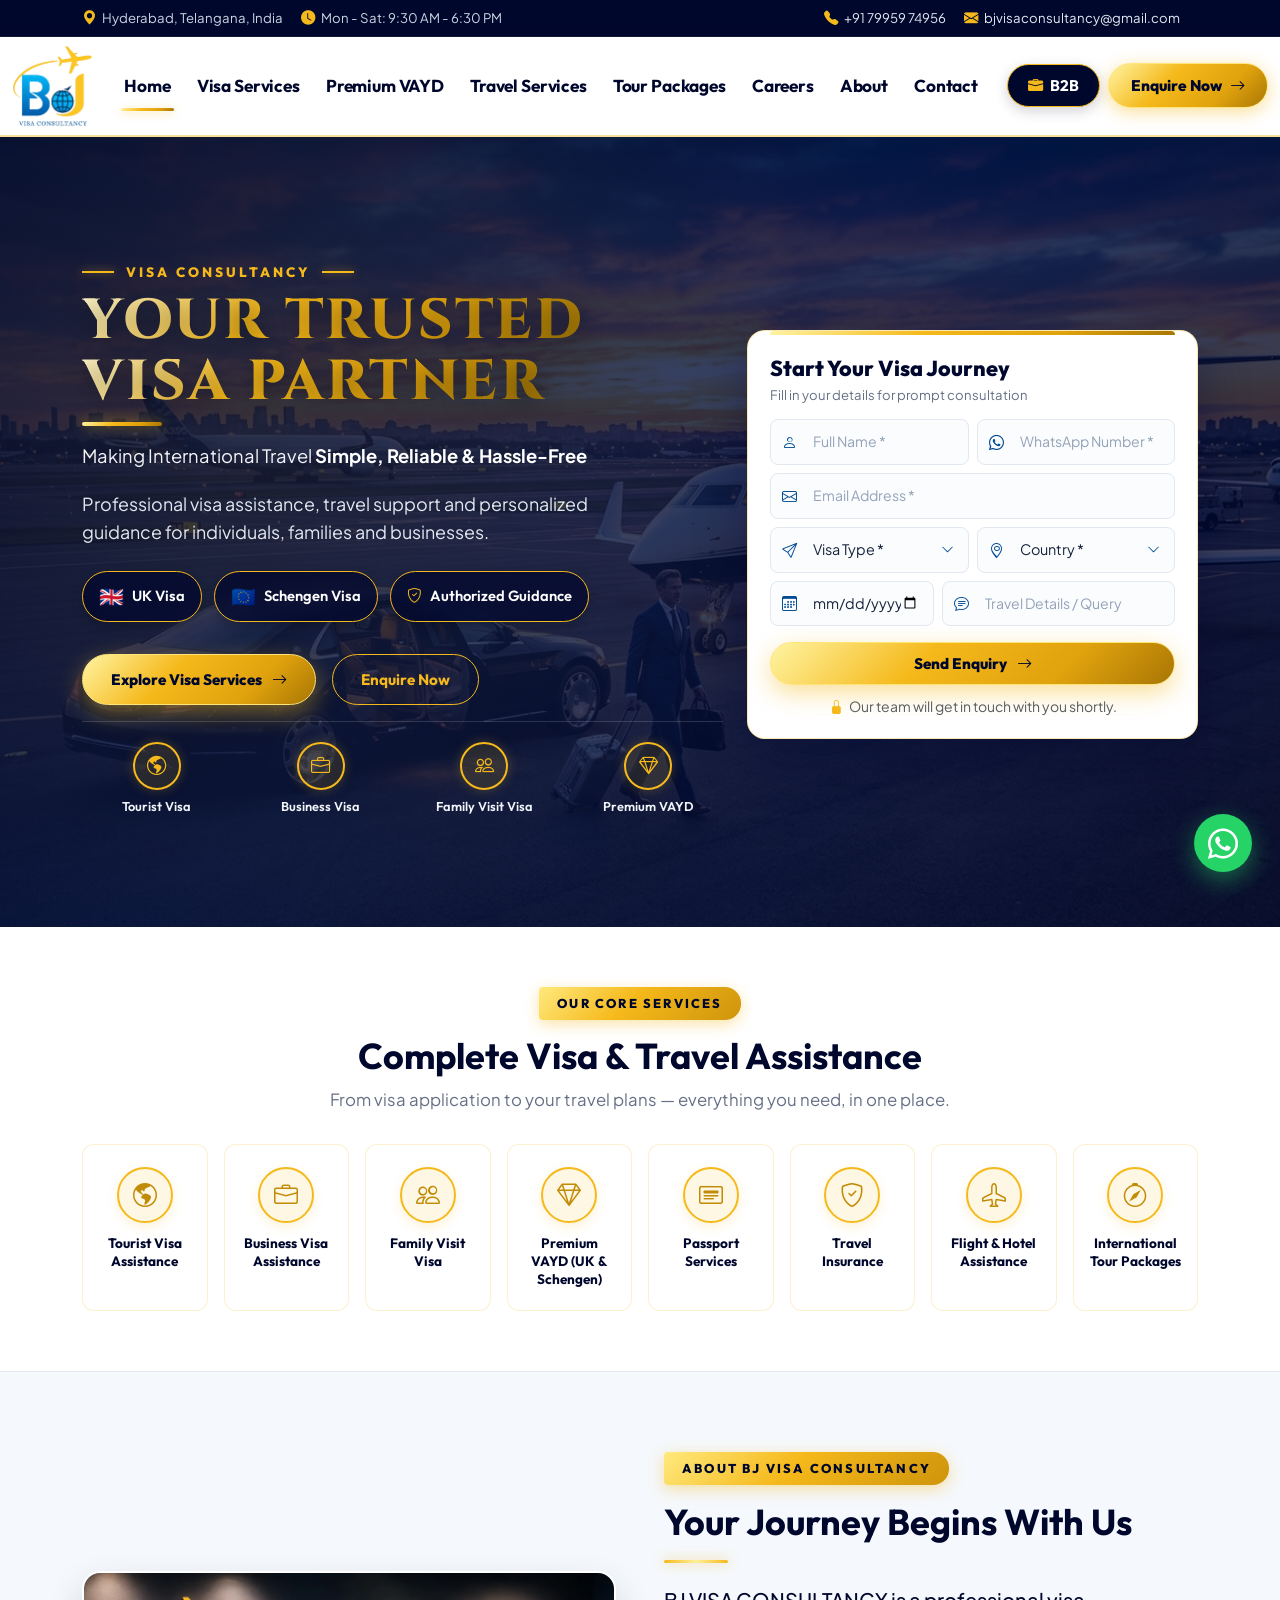
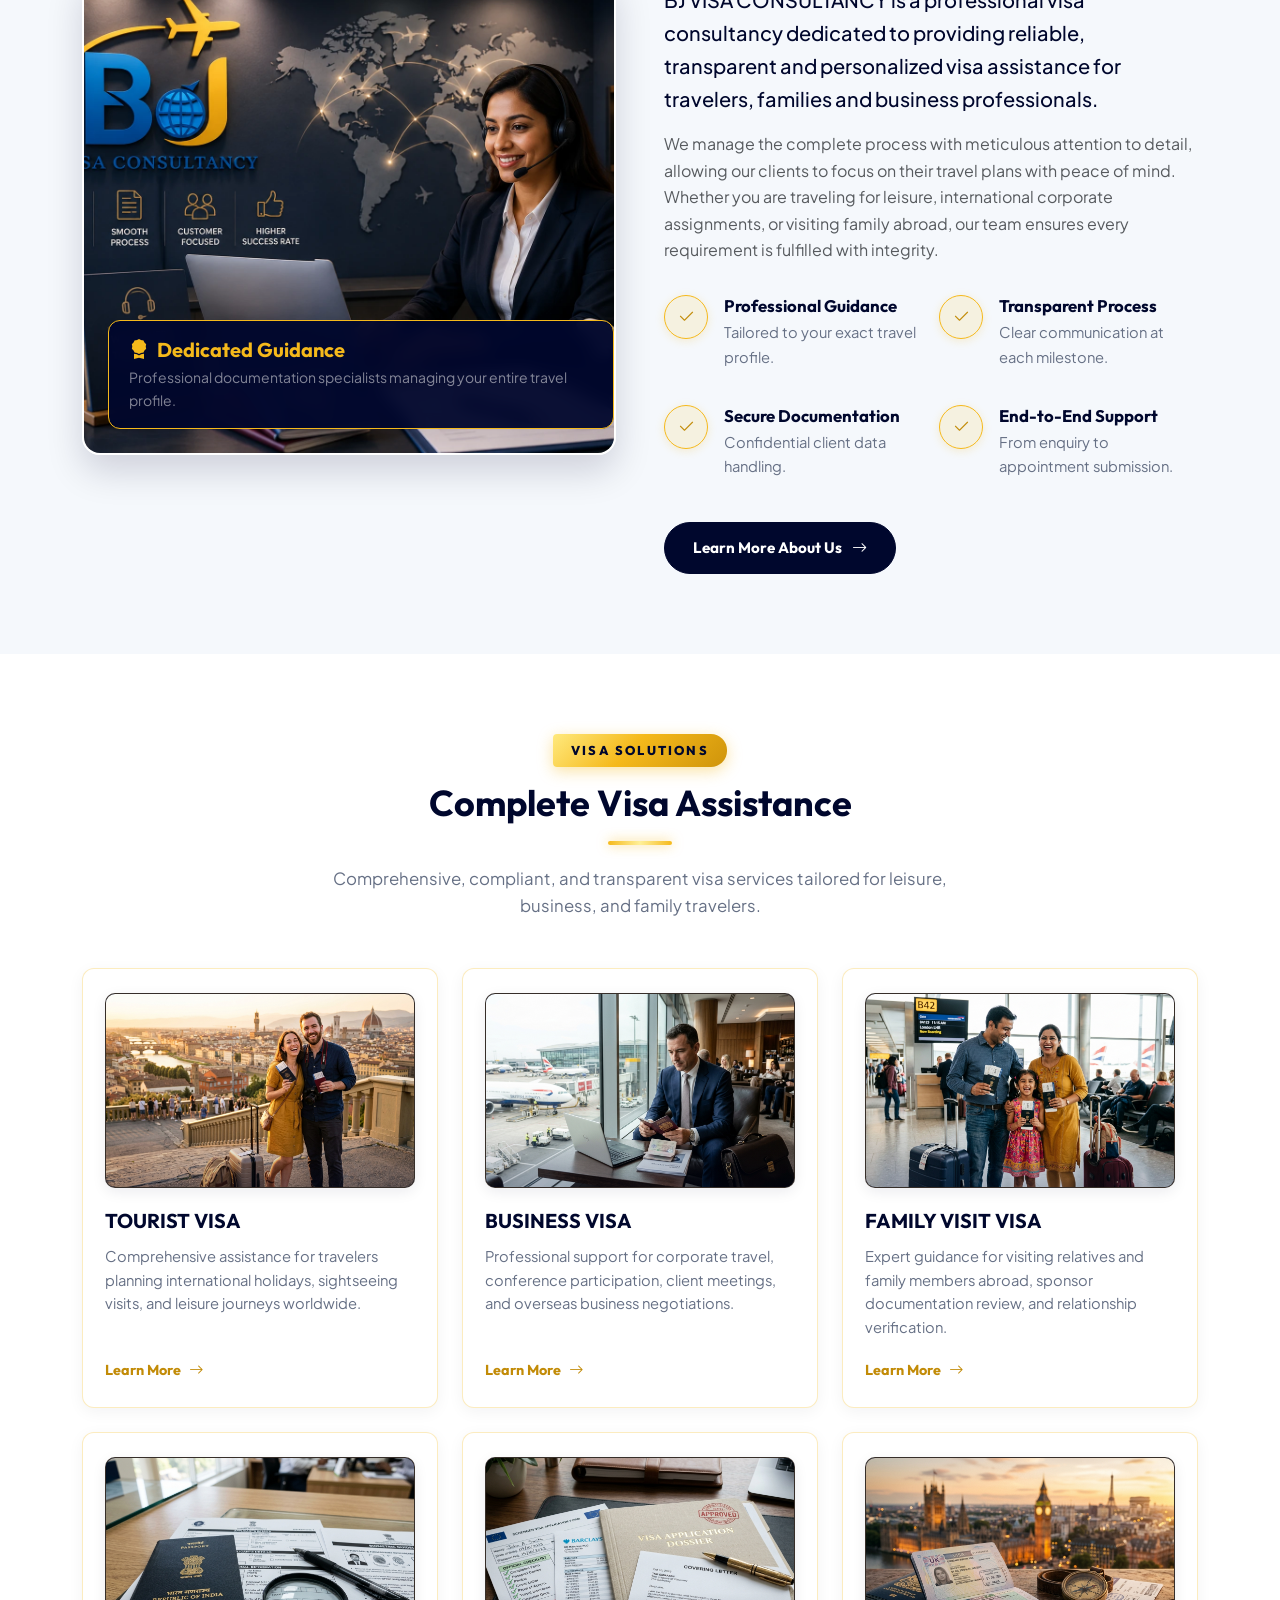
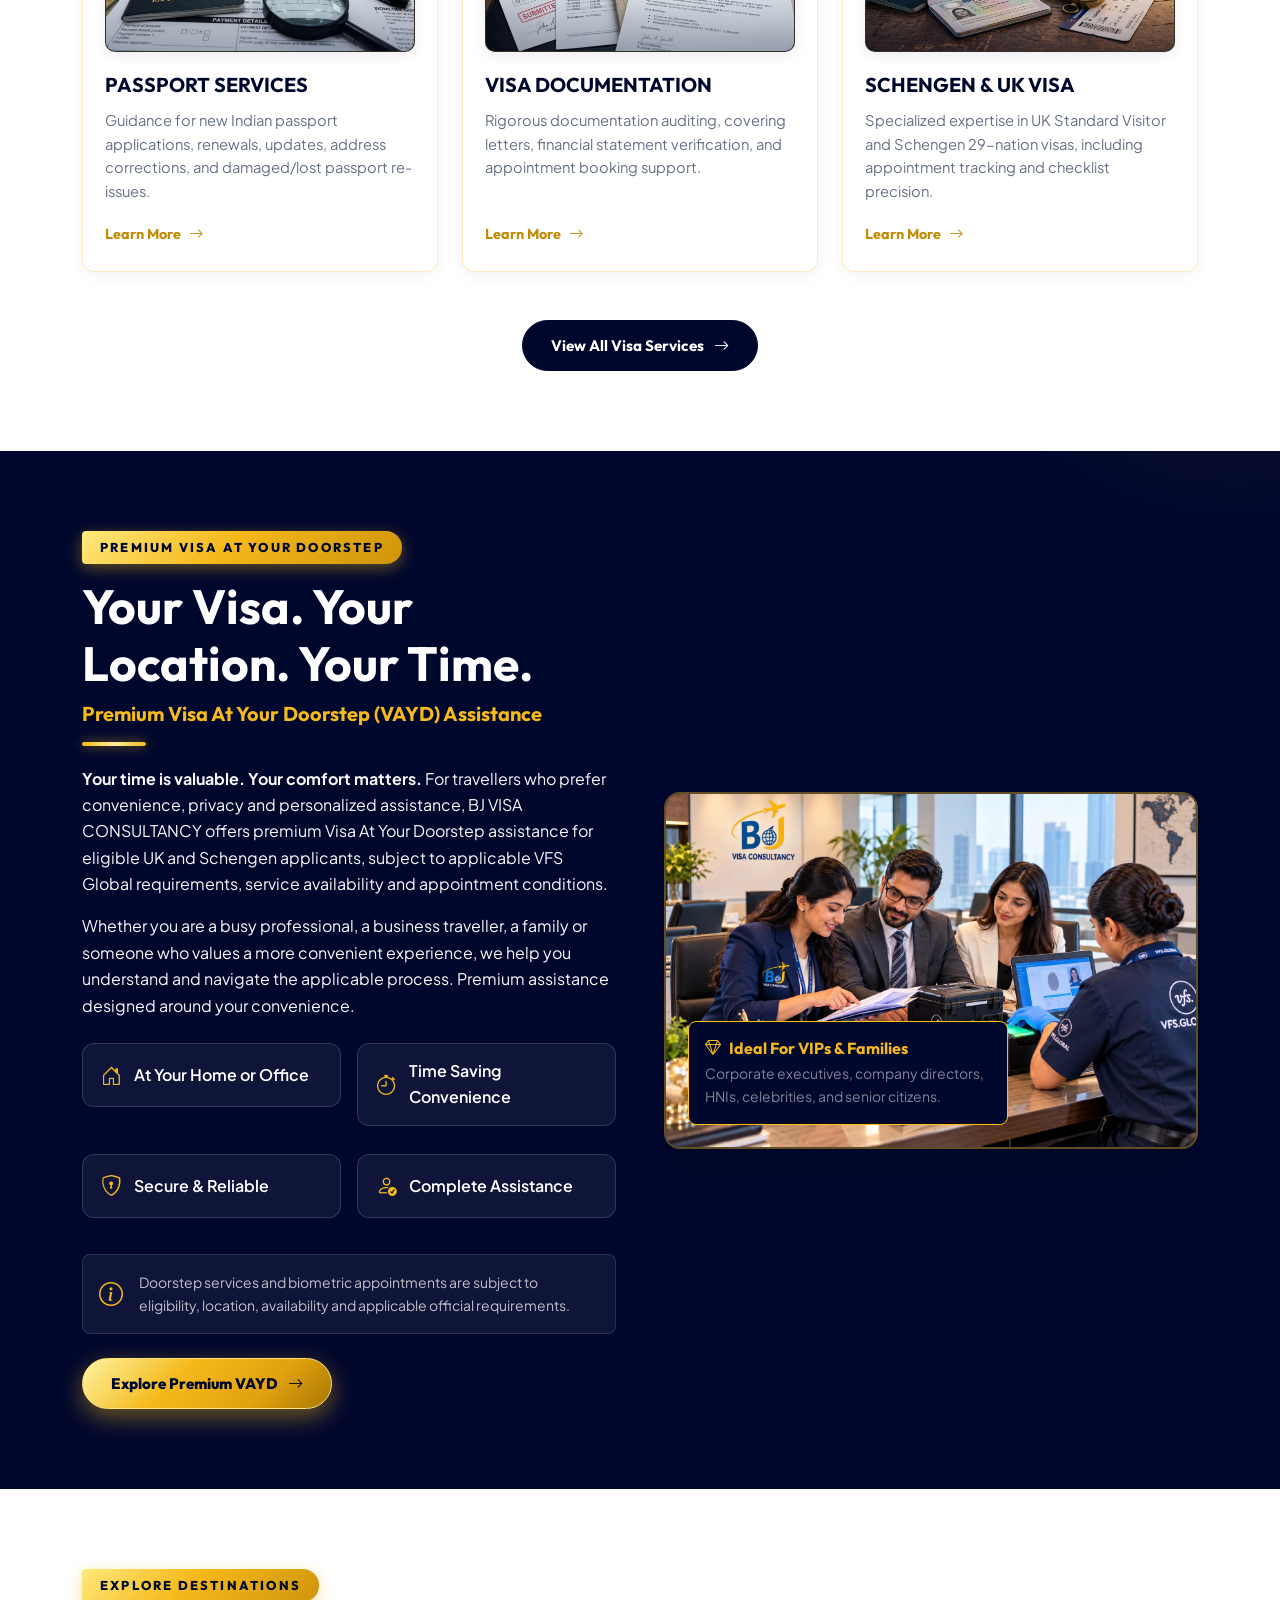
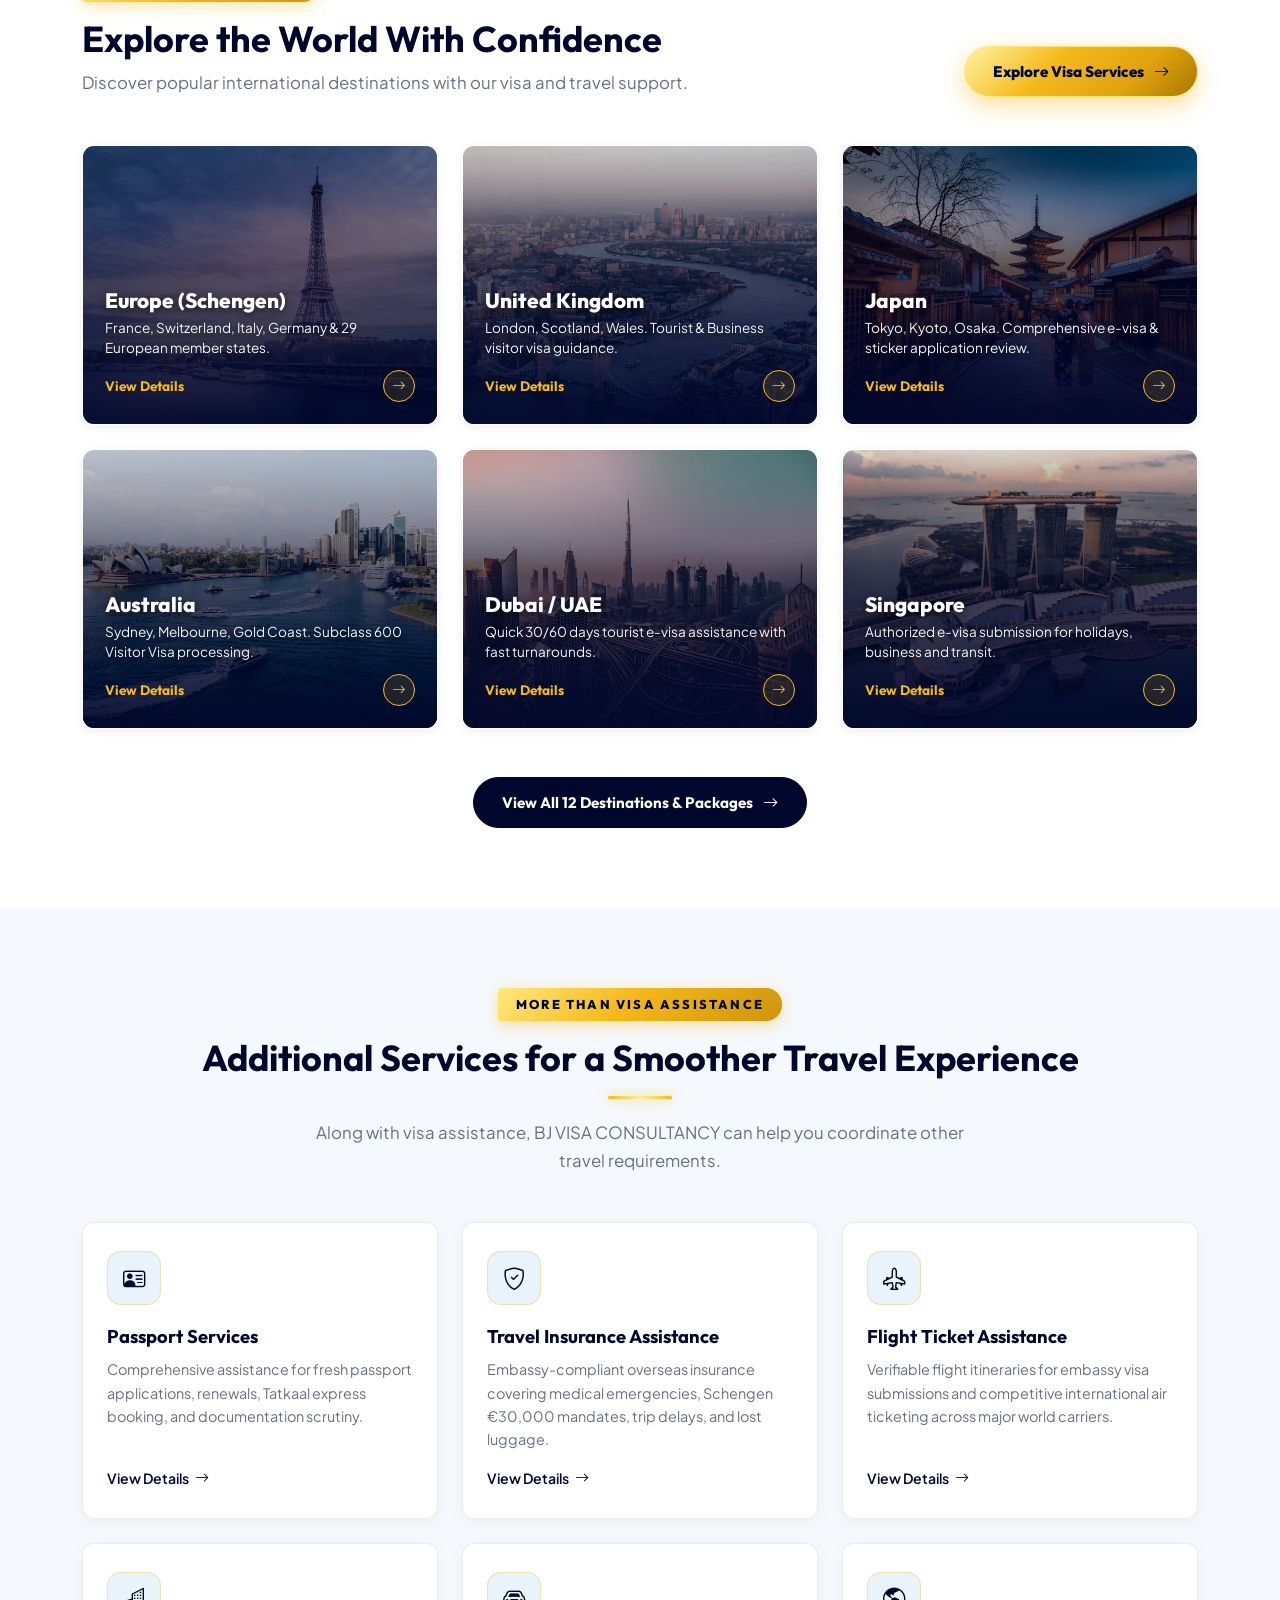
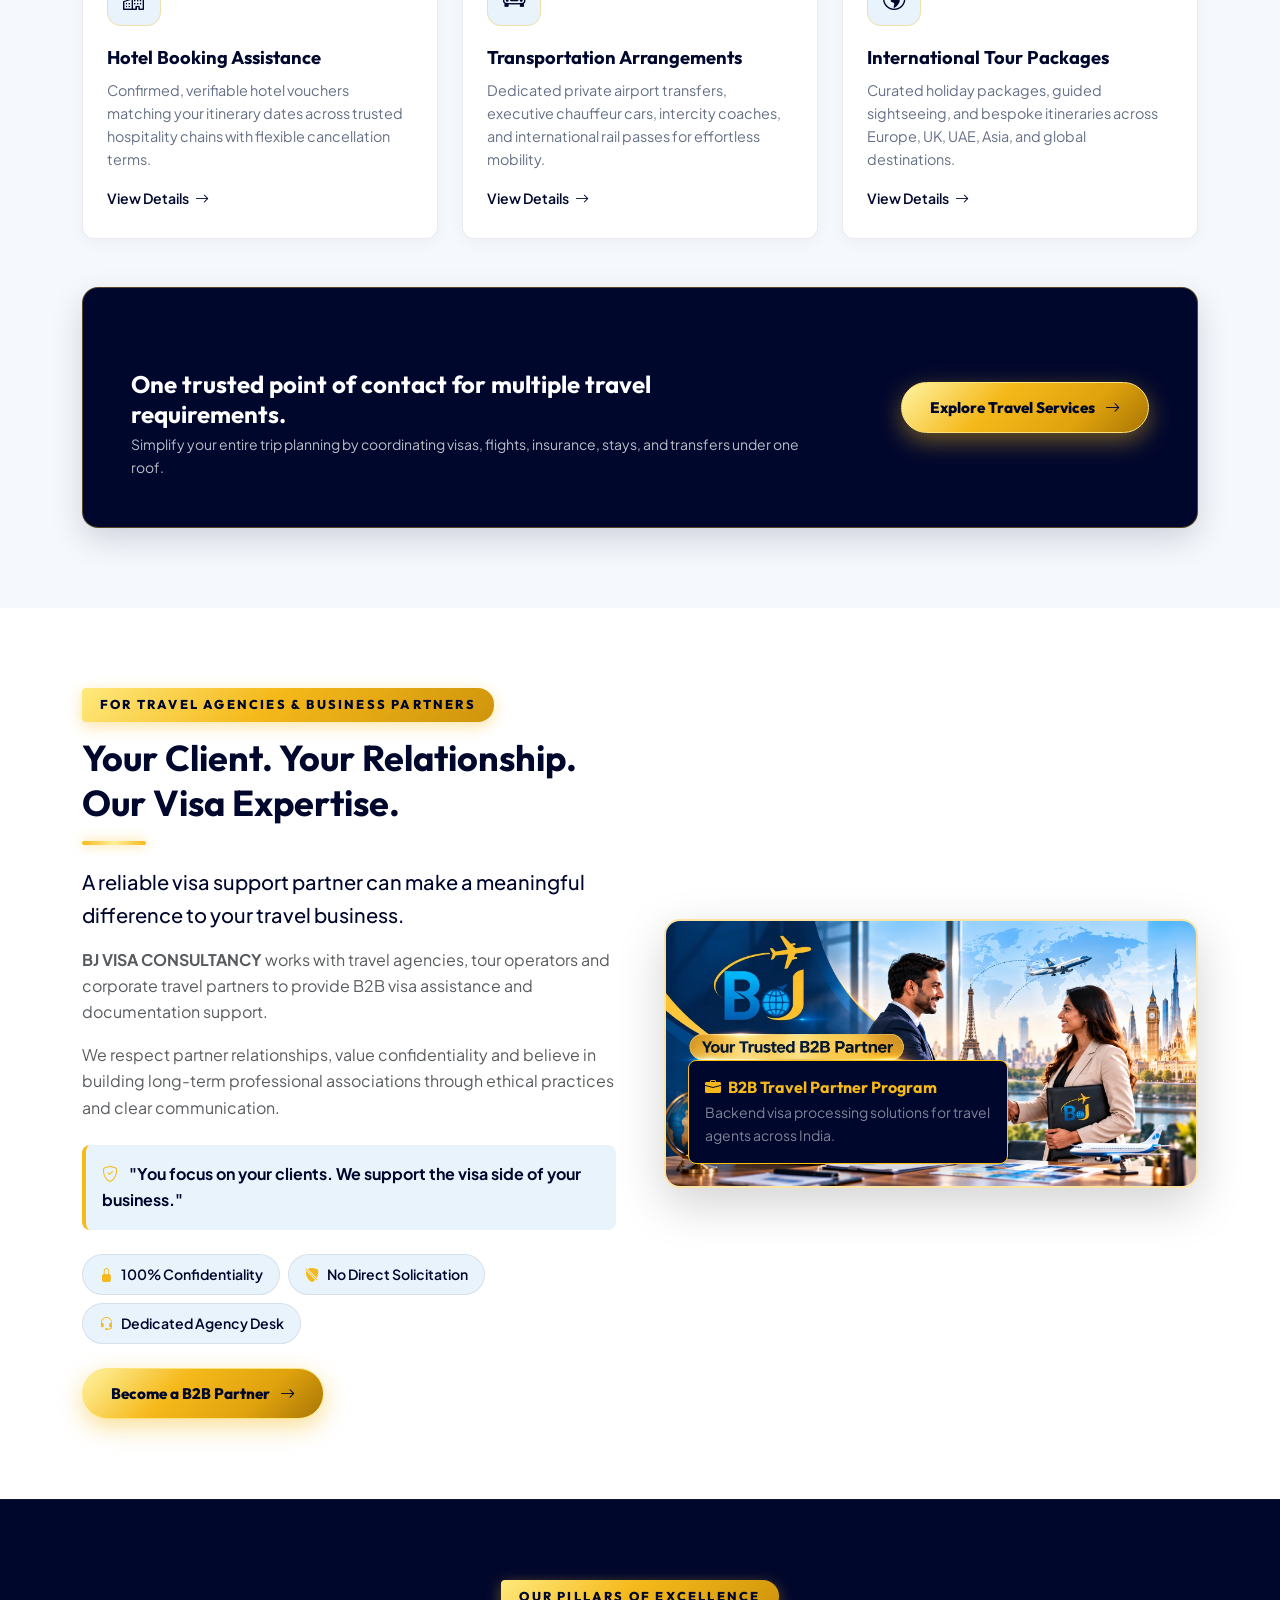
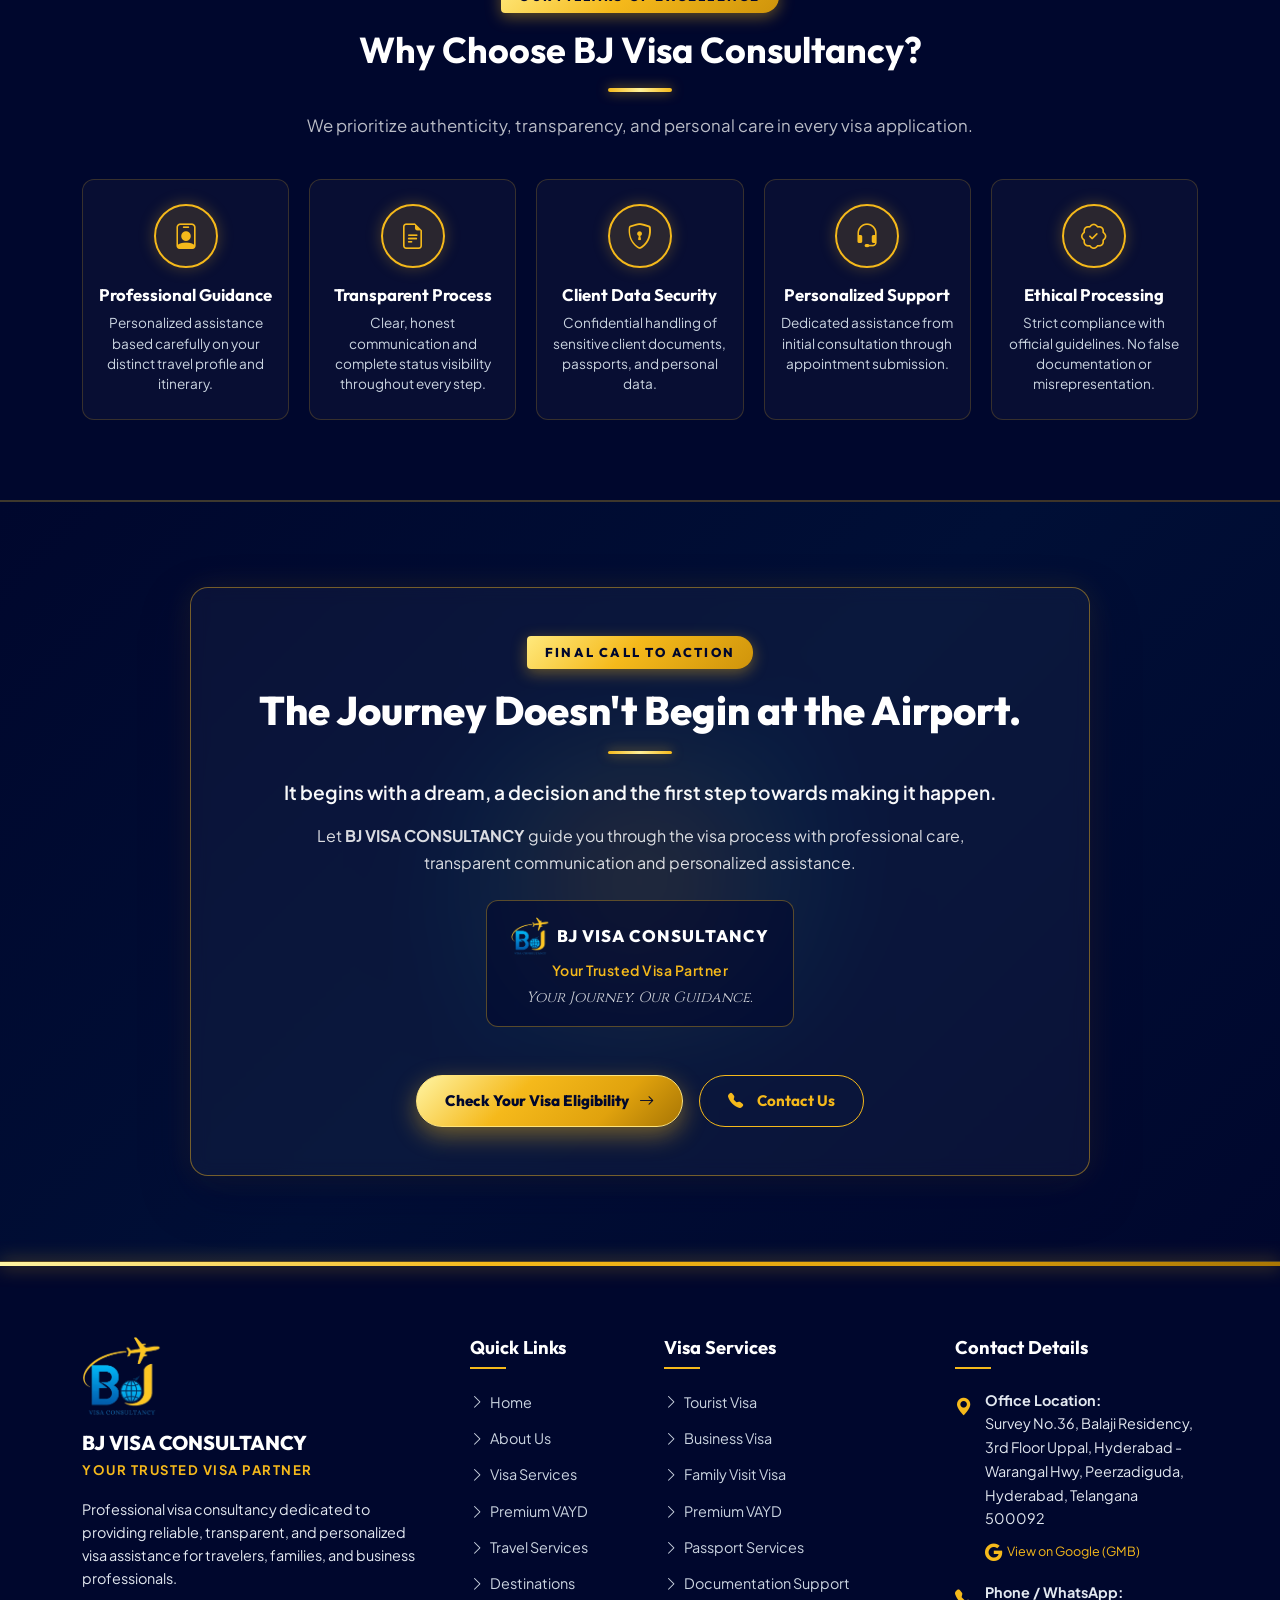
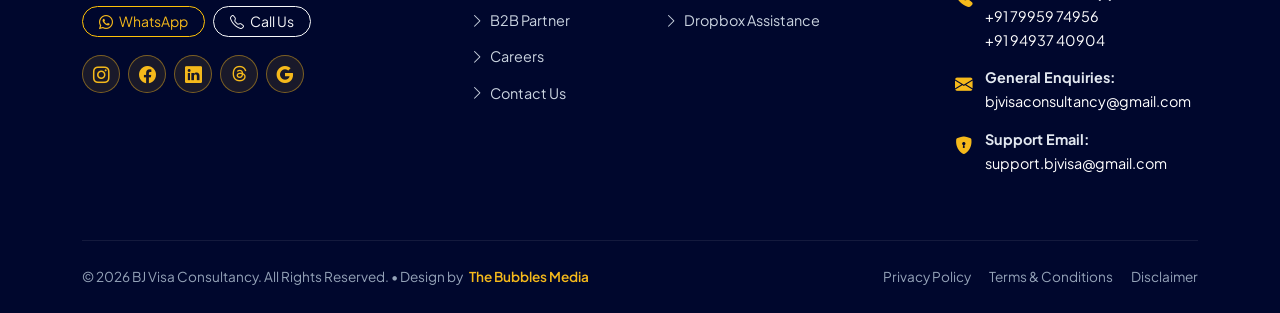
==== index.html @ c2402d5e "Add Final Call To Action section to home page with exact text and brand signature" ====
<!DOCTYPE html>
<html lang="en">

<head>
  <meta charset="UTF-8">
  <meta name="viewport" content="width=device-width, initial-scale=1.0">
  <title>BJ Visa Consultancy | Your Trusted Visa Partner | Hyderabad</title>
  <meta name="description"
    content="BJ Visa Consultancy provides professional visa assistance for Tourist, Business, Family Visit, and Premium Visa At Your Doorstep (VAYD) for UK, Schengen and worldwide destinations. Based in Hyderabad, India.">
  <meta name="keywords"
    content="BJ Visa Consultancy, Visa Consultancy Hyderabad, Visa Consultant Hyderabad, UK Visa Assistance, Schengen Visa Assistance, Tourist Visa Assistance, Business Visa Assistance, Family Visit Visa, Premium Visa At Your Doorstep, VAYD Visa Services, Travel Agency B2B Visa Support, Passport Services Hyderabad">

  <!-- Open Graph / Facebook -->
  <meta property="og:type" content="website">
  <meta property="og:url" content="https://bjvisaconsultancy.com/">
  <meta property="og:title" content="BJ Visa Consultancy | Your Trusted Visa Partner">
  <meta property="og:description"
    content="Making international travel simple, reliable & hassle-free. Professional visa and travel assistance in Hyderabad.">
  <meta property="og:image" content="images/hero/vayd-hero.jpg">

  <!-- Favicon -->
  <link rel="icon" type="image/png" href="images/logo.png">

  <!-- Google Fonts -->
  <link rel="preconnect" href="https://fonts.googleapis.com">
  <link rel="preconnect" href="https://fonts.gstatic.com" crossorigin>
  <link
    href="https://fonts.googleapis.com/css2?family=Cinzel:wght@700;800;900&family=Outfit:wght@400;500;600;700;800&family=Plus+Jakarta+Sans:wght@400;500;600;700&display=swap"
    rel="stylesheet">

  <!-- Bootstrap 5 CSS -->
  <link href="https://cdn.jsdelivr.net/npm/bootstrap@5.3.3/dist/css/bootstrap.min.css" rel="stylesheet">
  <!-- Bootstrap Icons -->
  <!-- Bootstrap Icons & Font Awesome -->
  <link rel="stylesheet" href="https://cdn.jsdelivr.net/npm/bootstrap-icons@1.11.3/font/bootstrap-icons.min.css">
  <link rel="stylesheet" href="https://cdnjs.cloudflare.com/ajax/libs/font-awesome/6.5.1/css/all.min.css">
  <!-- Custom Styles -->
  <link rel="stylesheet" href="css/style.css">

  <!-- Schema.org JSON-LD -->
  <script type="application/ld+json">
  {
    "@context": "https://schema.org",
    "@type": "TravelAgency",
    "name": "BJ Visa Consultancy",
    "image": "images/logo.png",
    "telephone": "+917995974956",
    "email": "bjvisaconsultancy@gmail.com",
    "address": {
      "@type": "PostalAddress",
      "addressLocality": "Hyderabad",
      "addressRegion": "Telangana",
      "addressCountry": "IN"
    },
    "description": "Professional visa consultancy providing Tourist, Business, Family, and Premium Doorstep Biometric Visa Services (VAYD)."
  }
  </script>
</head>

<body>

  <!-- Top Utility Bar -->
  <div class="top-bar">
    <div class="container d-flex justify-content-between align-items-center">
      <div class="d-flex align-items-center flex-wrap">
        <span class="top-bar-item"><i class="bi bi-geo-alt-fill"></i> Hyderabad, Telangana, India</span>
        <span class="top-bar-item"><i class="bi bi-clock-fill"></i> Mon - Sat: 9:30 AM - 6:30 PM</span>
      </div>
      <div class="d-flex align-items-center">
        <a href="tel:+917995974956" class="top-bar-item"><i class="bi bi-telephone-fill"></i> +91 79959 74956</a>
        <a href="mailto:bjvisaconsultancy@gmail.com" class="top-bar-item d-none d-md-inline-flex"><i
            class="bi bi-envelope-fill"></i> bjvisaconsultancy@gmail.com</a>
      </div>
    </div>
  </div>

  <!-- Sticky Navbar -->
  <nav class="navbar navbar-expand-lg navbar-bj sticky-top" id="mainNavbar">
    <div class="container">
      <a class="navbar-brand" href="index.html">
        <img src="images/logo.png" alt="BJ Visa Consultancy" class="brand-logo-img">
      </a>

      <button class="navbar-toggler" type="button" data-bs-toggle="collapse" data-bs-target="#navbarContent"
        aria-controls="navbarContent" aria-expanded="false" aria-label="Toggle navigation">
        <span class="navbar-toggler-icon"></span>
      </button>

      <div class="collapse navbar-collapse" id="navbarContent">
        <ul class="navbar-nav ms-auto mb-2 mb-lg-0 align-items-lg-center">
          <li class="nav-item"><a class="nav-link active" href="index.html">Home</a></li>
          <li class="nav-item"><a class="nav-link" href="visa-services.html">Visa Services</a></li>
          <li class="nav-item"><a class="nav-link" href="premium-vayd.html">Premium VAYD</a></li>
          <li class="nav-item"><a class="nav-link" href="travel-services.html">Travel Services</a></li>
          <li class="nav-item"><a class="nav-link" href="destinations.html">Tour Packages</a></li>
          <li class="nav-item"><a class="nav-link" href="careers.html">Careers</a></li>
          <li class="nav-item"><a class="nav-link" href="about.html">About</a></li>
          <li class="nav-item"><a class="nav-link" href="contact.html">Contact</a></li>
        </ul>
        <div
          class="nav-cta-group ms-lg-3 mt-3 mt-lg-0 d-flex flex-column flex-sm-row flex-lg-row align-items-stretch align-items-lg-center gap-2">
          <a href="b2b.html" class="btn-nav-b2b">
            <i class="bi bi-briefcase-fill"></i> B2B
          </a>
          <button class="btn-nav-enquire" data-bs-toggle="modal" data-bs-target="#enquiryModal">
            Enquire Now <i class="bi bi-arrow-right"></i>
          </button>
        </div>
      </div>
    </div>
  </nav>

  <!-- Hero Section -->
  <header class="hero-vayd position-relative overflow-hidden">
    <!-- AI Concept Background Video -->
    <div class="hero-video-wrapper">
      <video class="hero-bg-video" autoplay muted loop playsinline preload="auto" poster="images/hero/vayd-hero.jpg">
        <source src="videos/hero.mp4" type="video/mp4">
        Your browser does not support HTML5 video.
      </video>
      <div class="hero-video-overlay"></div>
    </div>

    <div class="container position-relative" style="z-index: 3;">
      <div class="row align-items-center g-4">
        <!-- Hero Left Content -->
        <div class="col-lg-7 text-start">
          <div class="hero-brochure-eyebrow mb-2">
            <span class="hero-gold-line"></span>
            <span>VISA CONSULTANCY</span>
            <span class="hero-gold-line"></span>
          </div>
          <h1 class="hero-partner-title font-serif">
            <span class="gold-gradient-text">YOUR TRUSTED</span><br>
            <span class="gold-gradient-text">VISA PARTNER</span>
          </h1>
          <div class="hero-gold-divider"></div>
          <p class="hero-sub-motto">
            Making International Travel <strong class="text-white">Simple, Reliable &amp; Hassle-Free</strong>
          </p>
          <p class="hero-vayd-desc">
            Professional visa assistance, travel support and personalized guidance for individuals, families and
            businesses.
          </p>

          <!-- Country Focus Badges -->
          <div class="hero-country-badges">
            <span class="country-pill">
              <span class="country-pill-flag">🇬🇧</span> UK Visa
            </span>
            <span class="country-pill">
              <span class="country-pill-flag">🇪🇺</span> Schengen Visa
            </span>
            <span class="country-pill">
              <i class="bi bi-shield-check text-gold"></i> Authorized Guidance
            </span>
          </div>

          <!-- Action Buttons -->
          <div class="d-flex flex-wrap gap-3 mb-3 hero-action-btns">
            <a href="visa-services.html" class="btn-gold">
              Explore Visa Services <i class="bi bi-arrow-right"></i>
            </a>
            <button class="btn-outline-gold" data-bs-toggle="modal" data-bs-target="#enquiryModal">
              Enquire Now
            </button>
          </div>

          <!-- 4 Core Trust Highlights Strip -->
          <div class="hero-vayd-features">
            <div class="hero-vayd-feature-item">
              <div class="hero-vayd-feature-icon">
                <i class="bi bi-globe-americas"></i>
              </div>
              <div class="hero-vayd-feature-label">Tourist Visa</div>
            </div>
            <div class="hero-vayd-feature-item">
              <div class="hero-vayd-feature-icon">
                <i class="bi bi-briefcase"></i>
              </div>
              <div class="hero-vayd-feature-label">Business Visa</div>
            </div>
            <div class="hero-vayd-feature-item">
              <div class="hero-vayd-feature-icon">
                <i class="bi bi-people"></i>
              </div>
              <div class="hero-vayd-feature-label">Family Visit Visa</div>
            </div>
            <div class="hero-vayd-feature-item">
              <div class="hero-vayd-feature-icon">
                <i class="bi bi-gem"></i>
              </div>
              <div class="hero-vayd-feature-label">Premium VAYD</div>
            </div>
          </div>
        </div>

        <!-- Hero Right: Quick Enquiry Form Card -->
        <div class="col-lg-5">
          <div class="hero-enquiry-card">
            <h3 class="card-title">Start Your Visa Journey</h3>
            <p class="card-subtitle">Fill in your details for prompt consultation</p>

            <form id="heroEnquiryForm" novalidate>
              <div class="row g-2 mb-2">
                <div class="col-sm-6">
                  <div class="form-group-custom mb-0">
                    <i class="bi bi-person"></i>
                    <input type="text" class="form-control-custom" placeholder="Full Name *" required>
                  </div>
                </div>
                <div class="col-sm-6">
                  <div class="form-group-custom mb-0">
                    <i class="bi bi-whatsapp"></i>
                    <input type="tel" class="form-control-custom" placeholder="WhatsApp Number *" required>
                  </div>
                </div>
              </div>

              <div class="form-group-custom mb-2">
                <i class="bi bi-envelope"></i>
                <input type="email" class="form-control-custom" placeholder="Email Address *" required>
              </div>

              <div class="row g-2 mb-2">
                <div class="col-sm-6">
                  <div class="form-group-custom mb-0">
                    <i class="bi bi-send"></i>
                    <select class="form-select-custom" required>
                      <option value="" selected disabled>Visa Type *</option>
                      <option value="Tourist Visa">Tourist Visa</option>
                      <option value="Business Visa">Business Visa</option>
                      <option value="Family Visit Visa">Family Visit Visa</option>
                      <option value="Premium VAYD">Premium VAYD (UK &amp; Schengen)</option>
                      <option value="Passport Services">Passport Services</option>
                      <option value="Visa Documentation">Visa Documentation Review</option>
                    </select>
                  </div>
                </div>
                <div class="col-sm-6">
                  <div class="form-group-custom mb-0">
                    <i class="bi bi-geo-alt"></i>
                    <select class="form-select-custom" required>
                      <option value="" selected disabled>Country *</option>
                      <option value="United Kingdom">United Kingdom</option>
                      <option value="Schengen Countries">Schengen Countries (Europe)</option>
                      <option value="Dubai / UAE">Dubai / UAE</option>
                      <option value="Singapore">Singapore</option>
                      <option value="Thailand">Thailand</option>
                      <option value="Bali / Indonesia">Bali / Indonesia</option>
                      <option value="Maldives">Maldives</option>
                      <option value="Vietnam">Vietnam</option>
                      <option value="Australia">Australia</option>
                      <option value="Japan">Japan</option>
                      <option value="China">China</option>
                      <option value="Other Destination">Other Destination</option>
                    </select>
                  </div>
                </div>
              </div>

              <div class="row g-2 mb-2">
                <div class="col-sm-5">
                  <div class="form-group-custom mb-0">
                    <i class="bi bi-calendar3"></i>
                    <input type="date" class="form-control-custom" placeholder="Travel Date" title="Travel Date">
                  </div>
                </div>
                <div class="col-sm-7">
                  <div class="form-group-custom mb-0">
                    <i class="bi bi-chat-text"></i>
                    <input type="text" class="form-control-custom" placeholder="Travel Details / Query">
                  </div>
                </div>
              </div>

              <button type="submit" class="btn-gold w-100 mt-2 py-2">
                Send Enquiry <i class="bi bi-arrow-right"></i>
              </button>

              <div class="text-center mt-2">
                <small class="text-muted"><i class="bi bi-lock-fill text-gold me-1"></i> Our team will get in touch with
                  you shortly.</small>
              </div>
            </form>
          </div>
        </div>
      </div>
    </div>
  </header>

  <!-- Core Services Strip (8 Items) -->
  <section class="service-strip-section">
    <div class="container text-center">
      <div class="section-eyebrow">OUR CORE SERVICES</div>
      <h2 class="section-title mb-2">Complete Visa &amp; Travel Assistance</h2>
      <p class="section-subtitle">
        From visa application to your travel plans — everything you need, in one place.
      </p>

      <div class="service-strip-grid">
        <a href="visa-services.html#tourist" class="service-strip-card">
          <div class="service-strip-icon-box"><i class="bi bi-globe-americas"></i></div>
          <span class="service-strip-title">Tourist Visa Assistance</span>
        </a>
        <a href="visa-services.html#business" class="service-strip-card">
          <div class="service-strip-icon-box"><i class="bi bi-briefcase"></i></div>
          <span class="service-strip-title">Business Visa Assistance</span>
        </a>
        <a href="visa-services.html#family" class="service-strip-card">
          <div class="service-strip-icon-box"><i class="bi bi-people"></i></div>
          <span class="service-strip-title">Family Visit Visa</span>
        </a>
        <a href="premium-vayd.html" class="service-strip-card">
          <div class="service-strip-icon-box"><i class="bi bi-gem"></i></div>
          <span class="service-strip-title">Premium VAYD (UK &amp; Schengen)</span>
        </a>
        <a href="visa-services.html#passport" class="service-strip-card">
          <div class="service-strip-icon-box"><i class="bi bi-card-heading"></i></div>
          <span class="service-strip-title">Passport Services</span>
        </a>
        <a href="travel-services.html#insurance" class="service-strip-card">
          <div class="service-strip-icon-box"><i class="bi bi-shield-check"></i></div>
          <span class="service-strip-title">Travel Insurance</span>
        </a>
        <a href="travel-services.html#ticketing" class="service-strip-card">
          <div class="service-strip-icon-box"><i class="bi bi-airplane"></i></div>
          <span class="service-strip-title">Flight &amp; Hotel Assistance</span>
        </a>
        <a href="destinations.html" class="service-strip-card">
          <div class="service-strip-icon-box"><i class="bi bi-compass"></i></div>
          <span class="service-strip-title">International Tour Packages</span>
        </a>
      </div>
    </div>
  </section>

  <!-- About Section -->
  <section class="section-padding about-home-section">
    <div class="container">
      <div class="row align-items-center g-5">
        <div class="col-lg-6">
          <div class="about-visual-card">
            <picture>
              <source srcset="images/about/bjvc-customer-support.webp" type="image/webp">
              <img src="images/about/bjvc-customer-support.png"
                alt="BJ Visa Consultancy Professional Visa Consultation and Documentation Support" class="w-100"
                style="height: 480px; object-fit: cover;">
            </picture>
            <div class="about-badge-floating">
              <h5 class="font-heading mb-1 text-gold"><i class="bi bi-award-fill me-2"></i>Dedicated Guidance</h5>
              <p class="small text-white-50 mb-0">Professional documentation specialists managing your entire travel
                profile.</p>
            </div>
          </div>
        </div>

        <div class="col-lg-6">
          <div class="section-eyebrow">ABOUT BJ VISA CONSULTANCY</div>
          <h2 class="section-title">Your Journey Begins With Us</h2>
          <div class="gold-divider"></div>
          <p class="lead text-navy fw-medium">
            BJ VISA CONSULTANCY is a professional visa consultancy dedicated to providing reliable, transparent and
            personalized visa assistance for travelers, families and business professionals.
          </p>
          <p class="text-muted">
            We manage the complete process with meticulous attention to detail, allowing our clients to focus on their
            travel plans with peace of mind. Whether you are traveling for leisure, international corporate assignments,
            or visiting family abroad, our team ensures every requirement is fulfilled with integrity.
          </p>

          <!-- Core Value Points -->
          <div class="row g-3 mt-3">
            <div class="col-sm-6">
              <div class="about-feature-box">
                <div class="about-feature-icon"><i class="bi bi-check2"></i></div>
                <div>
                  <h6 class="about-feature-title">Professional Guidance</h6>
                  <p class="about-feature-desc">Tailored to your exact travel profile.</p>
                </div>
              </div>
            </div>
            <div class="col-sm-6">
              <div class="about-feature-box">
                <div class="about-feature-icon"><i class="bi bi-check2"></i></div>
                <div>
                  <h6 class="about-feature-title">Transparent Process</h6>
                  <p class="about-feature-desc">Clear communication at each milestone.</p>
                </div>
              </div>
            </div>
            <div class="col-sm-6">
              <div class="about-feature-box">
                <div class="about-feature-icon"><i class="bi bi-check2"></i></div>
                <div>
                  <h6 class="about-feature-title">Secure Documentation</h6>
                  <p class="about-feature-desc">Confidential client data handling.</p>
                </div>
              </div>
            </div>
            <div class="col-sm-6">
              <div class="about-feature-box">
                <div class="about-feature-icon"><i class="bi bi-check2"></i></div>
                <div>
                  <h6 class="about-feature-title">End-to-End Support</h6>
                  <p class="about-feature-desc">From enquiry to appointment submission.</p>
                </div>
              </div>
            </div>
          </div>

          <div class="mt-4">
            <a href="about.html" class="btn-navy me-3">
              Learn More About Us <i class="bi bi-arrow-right"></i>
            </a>
          </div>
        </div>
      </div>
    </div>
  </section>

  <!-- Complete Visa Assistance Grid -->
  <section class="section-padding bg-white">
    <div class="container">
      <div class="text-center max-w-700 mx-auto mb-5">
        <div class="section-eyebrow">VISA SOLUTIONS</div>
        <h2 class="section-title">Complete Visa Assistance</h2>
        <div class="gold-divider mx-auto"></div>
        <p class="section-subtitle">
          Comprehensive, compliant, and transparent visa services tailored for leisure, business, and family travelers.
        </p>
      </div>

      <div class="row g-4">
        <!-- Card 1: Tourist Visa -->
        <div class="col-lg-4 col-md-6">
          <div class="service-card">
            <div class="service-card-thumb">
              <img src="images/services/tourist-visa.jpg" alt="Tourist Visa Assistance" class="service-card-img"
                loading="lazy">
            </div>
            <div class="service-card-body">
              <h4 class="service-card-title">TOURIST VISA</h4>
              <p class="service-card-desc">
                Comprehensive assistance for travelers planning international holidays, sightseeing visits, and leisure
                journeys worldwide.
              </p>
              <a href="visa-services.html#tourist" class="service-card-link">
                Learn More <i class="bi bi-arrow-right"></i>
              </a>
            </div>
          </div>
        </div>

        <!-- Card 2: Business Visa -->
        <div class="col-lg-4 col-md-6">
          <div class="service-card">
            <div class="service-card-thumb">
              <img src="images/services/business-visa.jpg" alt="Business Visa Support" class="service-card-img"
                loading="lazy">
            </div>
            <div class="service-card-body">
              <h4 class="service-card-title">BUSINESS VISA</h4>
              <p class="service-card-desc">
                Professional support for corporate travel, conference participation, client meetings, and overseas
                business negotiations.
              </p>
              <a href="visa-services.html#business" class="service-card-link">
                Learn More <i class="bi bi-arrow-right"></i>
              </a>
            </div>
          </div>
        </div>

        <!-- Card 3: Family Visit Visa -->
        <div class="col-lg-4 col-md-6">
          <div class="service-card">
            <div class="service-card-thumb">
              <img src="images/services/family-visa.jpg" alt="Family Visit Visa Guidance" class="service-card-img"
                loading="lazy">
            </div>
            <div class="service-card-body">
              <h4 class="service-card-title">FAMILY VISIT VISA</h4>
              <p class="service-card-desc">
                Expert guidance for visiting relatives and family members abroad, sponsor documentation review, and
                relationship verification.
              </p>
              <a href="visa-services.html#family" class="service-card-link">
                Learn More <i class="bi bi-arrow-right"></i>
              </a>
            </div>
          </div>
        </div>

        <!-- Card 4: Passport Services -->
        <div class="col-lg-4 col-md-6">
          <div class="service-card">
            <div class="service-card-thumb">
              <img src="images/services/passport-services.jpg" alt="Passport Services" class="service-card-img"
                loading="lazy">
            </div>
            <div class="service-card-body">
              <h4 class="service-card-title">PASSPORT SERVICES</h4>
              <p class="service-card-desc">
                Guidance for new Indian passport applications, renewals, updates, address corrections, and damaged/lost
                passport re-issues.
              </p>
              <a href="visa-services.html#passport" class="service-card-link">
                Learn More <i class="bi bi-arrow-right"></i>
              </a>
            </div>
          </div>
        </div>

        <!-- Card 5: Visa Documentation -->
        <div class="col-lg-4 col-md-6">
          <div class="service-card">
            <div class="service-card-thumb">
              <img src="images/services/visa-documentation.jpg" alt="Visa Documentation Auditing"
                class="service-card-img" loading="lazy">
            </div>
            <div class="service-card-body">
              <h4 class="service-card-title">VISA DOCUMENTATION</h4>
              <p class="service-card-desc">
                Rigorous documentation auditing, covering letters, financial statement verification, and appointment
                booking support.
              </p>
              <a href="visa-services.html#documentation" class="service-card-link">
                Learn More <i class="bi bi-arrow-right"></i>
              </a>
            </div>
          </div>
        </div>

        <!-- Card 6: Schengen & UK -->
        <div class="col-lg-4 col-md-6">
          <div class="service-card">
            <div class="service-card-thumb">
              <img src="images/services/schengen-uk-visa.jpg" alt="Schengen and UK Visa Services"
                class="service-card-img" loading="lazy">
            </div>
            <div class="service-card-body">
              <h4 class="service-card-title">SCHENGEN &amp; UK VISA</h4>
              <p class="service-card-desc">
                Specialized expertise in UK Standard Visitor and Schengen 29-nation visas, including appointment
                tracking and checklist precision.
              </p>
              <a href="visa-services.html#schengen-uk" class="service-card-link">
                Learn More <i class="bi bi-arrow-right"></i>
              </a>
            </div>
          </div>
        </div>
      </div>

      <div class="text-center mt-5">
        <a href="visa-services.html" class="btn-navy">
          View All Visa Services <i class="bi bi-arrow-right"></i>
        </a>
      </div>
    </div>
  </section>

  <!-- Premium VAYD Spotlight Section -->
  <section class="section-padding vayd-spotlight-section">
    <div class="container position-relative">
      <div class="row align-items-center g-5">
        <div class="col-lg-6">
          <div class="section-eyebrow section-eyebrow-light">PREMIUM VISA AT YOUR DOORSTEP</div>
          <h2 class="display-5 fw-bold text-white mb-2">
            Your Visa. Your Location. Your Time.
          </h2>
          <h5 class="text-gold mb-3 font-heading">Premium Visa At Your Doorstep (VAYD) Assistance</h5>
          <div class="gold-divider"></div>

          <p class="text-light opacity-90 mb-3">
            <strong>Your time is valuable. Your comfort matters.</strong> For travellers who prefer convenience, privacy
            and personalized assistance, BJ VISA CONSULTANCY offers premium Visa At Your Doorstep assistance for
            eligible UK and Schengen applicants, subject to applicable VFS Global requirements, service availability and
            appointment conditions.
          </p>
          <p class="text-light opacity-90 mb-4">
            Whether you are a busy professional, a business traveller, a family or someone who values a more convenient
            experience, we help you understand and navigate the applicable process. Premium assistance designed around
            your convenience.
          </p>

          <div class="row g-3 mb-4">
            <div class="col-sm-6">
              <div class="vayd-benefit-pill">
                <i class="bi bi-house-door"></i>
                <span class="fw-semibold">At Your Home or Office</span>
              </div>
            </div>
            <div class="col-sm-6">
              <div class="vayd-benefit-pill">
                <i class="bi bi-stopwatch"></i>
                <span class="fw-semibold">Time Saving Convenience</span>
              </div>
            </div>
            <div class="col-sm-6">
              <div class="vayd-benefit-pill">
                <i class="bi bi-shield-lock"></i>
                <span class="fw-semibold">Secure &amp; Reliable</span>
              </div>
            </div>
            <div class="col-sm-6">
              <div class="vayd-benefit-pill">
                <i class="bi bi-person-check"></i>
                <span class="fw-semibold">Complete Assistance</span>
              </div>
            </div>
          </div>

          <div class="p-3 rounded-3 mb-4"
            style="background: rgba(255,255,255,0.06); border: 1px solid rgba(255,255,255,0.12);">
            <div class="d-flex align-items-center gap-3">
              <i class="bi bi-info-circle text-gold fs-4"></i>
              <small class="text-light opacity-75">
                Doorstep services and biometric appointments are subject to eligibility, location, availability and
                applicable official requirements.
              </small>
            </div>
          </div>

          <a href="premium-vayd.html" class="btn-gold">
            Explore Premium VAYD <i class="bi bi-arrow-right"></i>
          </a>
        </div>

        <div class="col-lg-6">
          <div class="position-relative">
            <picture>
              <source srcset="images/services/vayd-service-bjvc.webp" type="image/webp">
              <img src="images/services/vayd-service-bjvc.png" alt="Premium Visa at your doorstep VIP service"
                class="rounded-4 shadow-lg w-100"
                style="max-height: 440px; object-fit: cover; border: 2px solid rgba(245, 185, 27, 0.4);">
            </picture>
            <div class="position-absolute bottom-0 start-0 m-4 p-3 bg-navy rounded-3 border border-warning"
              style="max-width: 320px;">
              <h6 class="text-gold font-heading mb-1"><i class="bi bi-gem me-2"></i>Ideal For VIPs &amp; Families</h6>
              <p class="small text-white-50 mb-0">Corporate executives, company directors, HNIs, celebrities, and senior
                citizens.</p>
            </div>
          </div>
        </div>
      </div>
    </div>
  </section>

  <!-- Destinations Section -->
  <section class="section-padding destinations-section">
    <div class="container">
      <div class="d-flex flex-column flex-md-row justify-content-between align-items-md-end mb-5">
        <div>
          <div class="section-eyebrow">EXPLORE DESTINATIONS</div>
          <h2 class="section-title mb-0">Explore the World With Confidence</h2>
          <p class="section-subtitle mt-2">Discover popular international destinations with our visa and travel support.
          </p>
        </div>
        <div class="mt-3 mt-md-0">
          <a href="destinations.html" class="btn-gold">
            Explore Visa Services <i class="bi bi-arrow-right"></i>
          </a>
        </div>
      </div>

      <div class="row g-4">
        <!-- Europe -->
        <div class="col-lg-4 col-md-6">
          <a href="destinations.html" class="destination-card">
            <img src="images/destinations/europe.jpg" alt="Europe Visa and Travel Assistance">
            <div class="destination-card-overlay">
              <h4 class="destination-name">Europe (Schengen)</h4>
              <p class="destination-desc">France, Switzerland, Italy, Germany &amp; 29 European member states.</p>
              <div class="destination-card-btn">
                <span>View Details</span>
                <span class="arrow-circle"><i class="bi bi-arrow-right"></i></span>
              </div>
            </div>
          </a>
        </div>

        <!-- UK -->
        <div class="col-lg-4 col-md-6">
          <a href="destinations.html" class="destination-card">
            <img src="images/destinations/uk.jpg" alt="UK Visa Assistance">
            <div class="destination-card-overlay">
              <h4 class="destination-name">United Kingdom</h4>
              <p class="destination-desc">London, Scotland, Wales. Tourist &amp; Business visitor visa guidance.</p>
              <div class="destination-card-btn">
                <span>View Details</span>
                <span class="arrow-circle"><i class="bi bi-arrow-right"></i></span>
              </div>
            </div>
          </a>
        </div>

        <!-- Japan -->
        <div class="col-lg-4 col-md-6">
          <a href="destinations.html" class="destination-card">
            <img src="images/destinations/japan.jpg" alt="Japan Visa and Tour Support">
            <div class="destination-card-overlay">
              <h4 class="destination-name">Japan</h4>
              <p class="destination-desc">Tokyo, Kyoto, Osaka. Comprehensive e-visa &amp; sticker application review.
              </p>
              <div class="destination-card-btn">
                <span>View Details</span>
                <span class="arrow-circle"><i class="bi bi-arrow-right"></i></span>
              </div>
            </div>
          </a>
        </div>

        <!-- Australia -->
        <div class="col-lg-4 col-md-6">
          <a href="destinations.html" class="destination-card">
            <img src="images/destinations/australia.jpg" alt="Australia Visa Assistance">
            <div class="destination-card-overlay">
              <h4 class="destination-name">Australia</h4>
              <p class="destination-desc">Sydney, Melbourne, Gold Coast. Subclass 600 Visitor Visa processing.</p>
              <div class="destination-card-btn">
                <span>View Details</span>
                <span class="arrow-circle"><i class="bi bi-arrow-right"></i></span>
              </div>
            </div>
          </a>
        </div>

        <!-- UAE -->
        <div class="col-lg-4 col-md-6">
          <a href="destinations.html" class="destination-card">
            <img src="images/destinations/dubai.jpg" alt="Dubai UAE Tourist Visa">
            <div class="destination-card-overlay">
              <h4 class="destination-name">Dubai / UAE</h4>
              <p class="destination-desc">Quick 30/60 days tourist e-visa assistance with fast turnarounds.</p>
              <div class="destination-card-btn">
                <span>View Details</span>
                <span class="arrow-circle"><i class="bi bi-arrow-right"></i></span>
              </div>
            </div>
          </a>
        </div>

        <!-- Singapore -->
        <div class="col-lg-4 col-md-6">
          <a href="destinations.html" class="destination-card">
            <img src="images/destinations/singapore.jpg" alt="Singapore Visa Support">
            <div class="destination-card-overlay">
              <h4 class="destination-name">Singapore</h4>
              <p class="destination-desc">Authorized e-visa submission for holidays, business and transit.</p>
              <div class="destination-card-btn">
                <span>View Details</span>
                <span class="arrow-circle"><i class="bi bi-arrow-right"></i></span>
              </div>
            </div>
          </a>
        </div>
      </div>

      <div class="text-center mt-5">
        <a href="destinations.html" class="btn-navy">
          View All 12 Destinations &amp; Packages <i class="bi bi-arrow-right"></i>
        </a>
      </div>
    </div>
  </section>

  <!-- More Than Visa Assistance Section -->
  <section class="section-padding bg-light-soft more-than-visa-section">
    <div class="container">
      <div class="text-center max-w-700 mx-auto mb-5">
        <div class="section-eyebrow">MORE THAN VISA ASSISTANCE</div>
        <h2 class="section-title">Additional Services for a Smoother Travel Experience</h2>
        <div class="gold-divider mx-auto"></div>
        <p class="section-subtitle">
          Along with visa assistance, BJ VISA CONSULTANCY can help you coordinate other travel requirements.
        </p>
      </div>

      <div class="row g-4">
        <!-- 1. Passport Services -->
        <div class="col-lg-4 col-md-6">
          <a href="travel-services.html#passport" class="more-travel-card">
            <div class="more-travel-icon-box">
              <i class="bi bi-person-vcard"></i>
            </div>
            <h4 class="more-travel-title">Passport Services</h4>
            <p class="more-travel-desc">
              Comprehensive assistance for fresh passport applications, renewals, Tatkaal express booking, and documentation scrutiny.
            </p>
            <div class="more-travel-link">
              <span>View Details</span> <i class="bi bi-arrow-right"></i>
            </div>
          </a>
        </div>

        <!-- 2. Travel Insurance Assistance -->
        <div class="col-lg-4 col-md-6">
          <a href="travel-services.html#insurance" class="more-travel-card">
            <div class="more-travel-icon-box">
              <i class="bi bi-shield-check"></i>
            </div>
            <h4 class="more-travel-title">Travel Insurance Assistance</h4>
            <p class="more-travel-desc">
              Embassy-compliant overseas insurance covering medical emergencies, Schengen €30,000 mandates, trip delays, and lost luggage.
            </p>
            <div class="more-travel-link">
              <span>View Details</span> <i class="bi bi-arrow-right"></i>
            </div>
          </a>
        </div>

        <!-- 3. Flight Ticket Assistance -->
        <div class="col-lg-4 col-md-6">
          <a href="travel-services.html#ticketing" class="more-travel-card">
            <div class="more-travel-icon-box">
              <i class="bi bi-airplane-engines"></i>
            </div>
            <h4 class="more-travel-title">Flight Ticket Assistance</h4>
            <p class="more-travel-desc">
              Verifiable flight itineraries for embassy visa submissions and competitive international air ticketing across major world carriers.
            </p>
            <div class="more-travel-link">
              <span>View Details</span> <i class="bi bi-arrow-right"></i>
            </div>
          </a>
        </div>

        <!-- 4. Hotel Booking Assistance -->
        <div class="col-lg-4 col-md-6">
          <a href="travel-services.html#hotels" class="more-travel-card">
            <div class="more-travel-icon-box">
              <i class="bi bi-buildings"></i>
            </div>
            <h4 class="more-travel-title">Hotel Booking Assistance</h4>
            <p class="more-travel-desc">
              Confirmed, verifiable hotel vouchers matching your itinerary dates across trusted hospitality chains with flexible cancellation terms.
            </p>
            <div class="more-travel-link">
              <span>View Details</span> <i class="bi bi-arrow-right"></i>
            </div>
          </a>
        </div>

        <!-- 5. Transportation Arrangements -->
        <div class="col-lg-4 col-md-6">
          <a href="travel-services.html#transportation" class="more-travel-card">
            <div class="more-travel-icon-box">
              <i class="bi bi-car-front"></i>
            </div>
            <h4 class="more-travel-title">Transportation Arrangements</h4>
            <p class="more-travel-desc">
              Dedicated private airport transfers, executive chauffeur cars, intercity coaches, and international rail passes for effortless mobility.
            </p>
            <div class="more-travel-link">
              <span>View Details</span> <i class="bi bi-arrow-right"></i>
            </div>
          </a>
        </div>

        <!-- 6. International Tour Packages -->
        <div class="col-lg-4 col-md-6">
          <a href="travel-services.html#packages" class="more-travel-card">
            <div class="more-travel-icon-box">
              <i class="bi bi-globe-americas"></i>
            </div>
            <h4 class="more-travel-title">International Tour Packages</h4>
            <p class="more-travel-desc">
              Curated holiday packages, guided sightseeing, and bespoke itineraries across Europe, UK, UAE, Asia, and global destinations.
            </p>
            <div class="more-travel-link">
              <span>View Details</span> <i class="bi bi-arrow-right"></i>
            </div>
          </a>
        </div>
      </div>

      <!-- Callout Banner -->
      <div class="travel-services-cta-banner p-4 p-md-5 rounded-4 mt-5">
        <div class="row align-items-center g-4">
          <div class="col-lg-8 text-center text-lg-start">
            <span class="badge bg-gold text-navy fw-bold px-3 py-1 mb-2">COMPLETE TRAVEL SUPPORT</span>
            <h4 class="font-heading fw-bold text-white mb-1">
              One trusted point of contact for multiple travel requirements.
            </h4>
            <p class="text-light opacity-75 mb-0 small">
              Simplify your entire trip planning by coordinating visas, flights, insurance, stays, and transfers under one roof.
            </p>
          </div>
          <div class="col-lg-4 text-center text-lg-end">
            <a href="travel-services.html" class="btn-gold">
              Explore Travel Services <i class="bi bi-arrow-right"></i>
            </a>
          </div>
        </div>
      </div>
    </div>
  </section>

  <!-- B2B Partner Section -->
  <section class="section-padding bg-white b2b-home-section">
    <div class="container">
      <div class="row align-items-center g-5">
        <div class="col-lg-6">
          <div class="section-eyebrow">FOR TRAVEL AGENCIES &amp; BUSINESS PARTNERS</div>
          <h2 class="section-title">Your Client. Your Relationship. Our Visa Expertise.</h2>
          <div class="gold-divider"></div>

          <p class="lead text-navy fw-medium">
            A reliable visa support partner can make a meaningful difference to your travel business.
          </p>
          <p class="text-muted">
            <strong>BJ VISA CONSULTANCY</strong> works with travel agencies, tour operators and corporate travel partners to provide B2B visa assistance and documentation support.
          </p>
          <p class="text-muted">
            We respect partner relationships, value confidentiality and believe in building long-term professional associations through ethical practices and clear communication.
          </p>

          <div class="p-3 rounded-3 mt-4 mb-4" style="background: var(--blue-soft); border-left: 4px solid var(--gold);">
            <p class="mb-0 text-navy fw-bold fs-6">
              <i class="bi bi-shield-check text-gold me-2"></i>
              "You focus on your clients. We support the visa side of your business."
            </p>
          </div>

          <div class="d-flex flex-wrap gap-2 mb-4">
            <span class="b2b-feature-badge"><i class="bi bi-lock-fill"></i> 100% Confidentiality</span>
            <span class="b2b-feature-badge"><i class="bi bi-shield-slash-fill"></i> No Direct Solicitation</span>
            <span class="b2b-feature-badge"><i class="bi bi-headset"></i> Dedicated Agency Desk</span>
          </div>

          <a href="b2b.html" class="btn-gold">
            Become a B2B Partner <i class="bi bi-arrow-right"></i>
          </a>
        </div>

        <div class="col-lg-6">
          <div class="position-relative">
            <picture>
              <source srcset="images/b2b/b2b-partner-banner.webp" type="image/webp">
              <img src="images/b2b/b2b-partner-banner.png" alt="B2B Travel Partner Program - Your Trusted Backend Partner" class="rounded-4 shadow-lg w-100" style="max-height: 440px; object-fit: cover; border: 2px solid rgba(245, 185, 27, 0.4);">
            </picture>
            <div class="position-absolute bottom-0 start-0 m-4 p-3 bg-navy text-white rounded-3 shadow border border-warning" style="max-width: 320px;">
              <h6 class="text-gold font-heading mb-1"><i class="bi bi-briefcase-fill me-1"></i> B2B Travel Partner Program</h6>
              <p class="small text-white-50 mb-0">Backend visa processing solutions for travel agents across India.</p>
            </div>
          </div>
        </div>
      </div>
    </div>
  </section>

  <!-- Why Choose Us Section (Dark Navy) -->
  <section class="why-choose-section">
    <div class="container text-center">
      <div class="section-eyebrow section-eyebrow-light">OUR PILLARS OF EXCELLENCE</div>
      <h2 class="section-title text-white">Why Choose BJ Visa Consultancy?</h2>
      <div class="gold-divider mx-auto"></div>
      <p class="section-subtitle text-light opacity-75">
        We prioritize authenticity, transparency, and personal care in every visa application.
      </p>

      <div class="why-choose-grid">
        <!-- 1. Professional Guidance -->
        <div class="why-choose-card">
          <div class="why-choose-icon-circle">
            <i class="bi bi-person-badge"></i>
          </div>
          <h5 class="why-choose-title">Professional Guidance</h5>
          <p class="why-choose-desc">
            Personalized assistance based carefully on your distinct travel profile and itinerary.
          </p>
        </div>

        <!-- 2. Transparent Process -->
        <div class="why-choose-card">
          <div class="why-choose-icon-circle">
            <i class="bi bi-file-earmark-text"></i>
          </div>
          <h5 class="why-choose-title">Transparent Process</h5>
          <p class="why-choose-desc">
            Clear, honest communication and complete status visibility throughout every step.
          </p>
        </div>

        <!-- 3. Client Data Security -->
        <div class="why-choose-card">
          <div class="why-choose-icon-circle">
            <i class="bi bi-shield-lock"></i>
          </div>
          <h5 class="why-choose-title">Client Data Security</h5>
          <p class="why-choose-desc">
            Confidential handling of sensitive client documents, passports, and personal data.
          </p>
        </div>

        <!-- 4. Personalized Support -->
        <div class="why-choose-card">
          <div class="why-choose-icon-circle">
            <i class="bi bi-headset"></i>
          </div>
          <h5 class="why-choose-title">Personalized Support</h5>
          <p class="why-choose-desc">
            Dedicated assistance from initial consultation through appointment submission.
          </p>
        </div>

        <!-- 5. Ethical Processing -->
        <div class="why-choose-card">
          <div class="why-choose-icon-circle">
            <i class="bi bi-patch-check"></i>
          </div>
          <h5 class="why-choose-title">Ethical Processing</h5>
          <p class="why-choose-desc">
            Strict compliance with official guidelines. No false documentation or misrepresentation.
          </p>
        </div>
      </div>
    </div>
  </section>

  <!-- Final Call to Action Section -->
  <section class="final-cta-section position-relative overflow-hidden">
    <div class="final-cta-bg-glow"></div>
    <div class="container position-relative" style="z-index: 2;">
      <div class="final-cta-card mx-auto text-center p-4 p-md-5">
        <div class="section-eyebrow section-eyebrow-light mb-3">FINAL CALL TO ACTION</div>
        
        <h2 class="final-cta-title mb-3">
          The Journey Doesn't Begin at the Airport.
        </h2>
        <div class="gold-divider mx-auto mb-4"></div>

        <p class="final-cta-lead mb-3">
          It begins with a dream, a decision and the first step towards making it happen.
        </p>
        <p class="final-cta-desc mb-4 mx-auto" style="max-width: 680px;">
          Let <strong>BJ VISA CONSULTANCY</strong> guide you through the visa process with professional care, transparent communication and personalized assistance.
        </p>

        <!-- Brand Signature Callout -->
        <div class="final-cta-brand-box mx-auto mb-4">
          <div class="d-flex align-items-center justify-content-center gap-2 mb-1">
            <img src="images/logo.png" alt="BJ Visa Consultancy Logo" style="height: 38px; width: auto;">
            <span class="final-cta-brand-name">BJ VISA CONSULTANCY</span>
          </div>
          <div class="final-cta-tagline text-gold">Your Trusted Visa Partner</div>
          <div class="final-cta-motto">Your Journey. Our Guidance.</div>
        </div>

        <!-- Buttons Group -->
        <div class="d-flex flex-wrap justify-content-center gap-3 mt-4">
          <button class="btn-gold" data-bs-toggle="modal" data-bs-target="#enquiryModal">
            Check Your Visa Eligibility <i class="bi bi-arrow-right"></i>
          </button>
          <a href="contact.html" class="btn-outline-gold">
            <i class="bi bi-telephone-fill me-1"></i> Contact Us
          </a>
        </div>
      </div>
    </div>
  </section>

  <!-- Footer -->
  <footer class="footer-bj">
    <div class="container">
      <div class="row g-5">
        <div class="col-lg-4 col-md-6">
          <img src="images/logo.png" alt="BJ Visa Consultancy" class="footer-logo-img">
          <h4 class="footer-brand-title">BJ VISA CONSULTANCY</h4>
          <div class="footer-brand-tagline">Your Trusted Visa Partner</div>
          <p class="footer-desc mb-3">
            Professional visa consultancy dedicated to providing reliable, transparent, and personalized visa assistance
            for travelers, families, and business professionals.
          </p>
          <div class="d-flex flex-wrap gap-2 mb-3">
            <a href="https://wa.me/917995974956" target="_blank" rel="noopener noreferrer"
              class="btn btn-sm btn-outline-warning text-gold rounded-pill px-3">
              <i class="bi bi-whatsapp me-1"></i> WhatsApp
            </a>
            <a href="tel:+917995974956" class="btn btn-sm btn-outline-light rounded-pill px-3">
              <i class="bi bi-telephone me-1"></i> Call Us
            </a>
          </div>
          <!-- Social Media Icons -->
          <div class="footer-social-links d-flex flex-wrap gap-2">
            <a href="https://www.instagram.com/bj_visa_consultancy/" target="_blank" rel="noopener noreferrer"
              class="social-icon-btn" aria-label="Instagram" title="Instagram">
              <i class="bi bi-instagram"></i>
            </a>
            <a href="https://www.facebook.com/profile.php?id=61564656221085" target="_blank" rel="noopener noreferrer"
              class="social-icon-btn" aria-label="Facebook" title="Facebook">
              <i class="bi bi-facebook"></i>
            </a>
            <a href="https://www.linkedin.com/company/108454712/" target="_blank" rel="noopener noreferrer"
              class="social-icon-btn" aria-label="LinkedIn" title="LinkedIn">
              <i class="bi bi-linkedin"></i>
            </a>
            <a href="https://www.threads.com/@bj_visa_consultancy" target="_blank" rel="noopener noreferrer"
              class="social-icon-btn" aria-label="Threads" title="Threads">
              <i class="fa-brands fa-threads"></i>
            </a>
            <a href="https://share.google/ky13hybeJLBPz149o" target="_blank" rel="noopener noreferrer"
              class="social-icon-btn" aria-label="Google Business (GMB)" title="Google Business (GMB)">
              <i class="bi bi-google"></i>
            </a>
          </div>
        </div>
        <div class="col-lg-2 col-md-6 col-6">
          <h5 class="footer-heading">Quick Links</h5>
          <ul class="footer-links">
            <li><a href="index.html"><i class="bi bi-chevron-right"></i> Home</a></li>
            <li><a href="about.html"><i class="bi bi-chevron-right"></i> About Us</a></li>
            <li><a href="visa-services.html"><i class="bi bi-chevron-right"></i> Visa Services</a></li>
            <li><a href="premium-vayd.html"><i class="bi bi-chevron-right"></i> Premium VAYD</a></li>
            <li><a href="travel-services.html"><i class="bi bi-chevron-right"></i> Travel Services</a></li>
            <li><a href="destinations.html"><i class="bi bi-chevron-right"></i> Destinations</a></li>
            <li><a href="b2b.html"><i class="bi bi-chevron-right"></i> B2B Partner</a></li>
            <li><a href="careers.html"><i class="bi bi-chevron-right"></i> Careers</a></li>
            <li><a href="contact.html"><i class="bi bi-chevron-right"></i> Contact Us</a></li>
          </ul>
        </div>

        <!-- Col 3: Visa Services -->
        <div class="col-lg-3 col-md-6 col-6">
          <h5 class="footer-heading">Visa Services</h5>
          <ul class="footer-links">
            <li><a href="visa-services.html#tourist"><i class="bi bi-chevron-right"></i> Tourist Visa</a></li>
            <li><a href="visa-services.html#business"><i class="bi bi-chevron-right"></i> Business Visa</a></li>
            <li><a href="visa-services.html#family"><i class="bi bi-chevron-right"></i> Family Visit Visa</a></li>
            <li><a href="premium-vayd.html"><i class="bi bi-chevron-right"></i> Premium VAYD</a></li>
            <li><a href="visa-services.html#passport"><i class="bi bi-chevron-right"></i> Passport Services</a></li>
            <li><a href="visa-services.html#documentation"><i class="bi bi-chevron-right"></i> Documentation Support</a>
            </li>
            <li><a href="visa-services.html#dropbox"><i class="bi bi-chevron-right"></i> Dropbox Assistance</a></li>
          </ul>
        </div>

        <!-- Col 4: Contact Details -->
        <div class="col-lg-3 col-md-6">
          <h5 class="footer-heading">Contact Details</h5>
          <div class="footer-contact-item">
            <i class="bi bi-geo-alt-fill"></i>
            <div>
              <strong>Office Location:</strong><br>
              Survey No.36, Balaji Residency, 3rd Floor Uppal, Hyderabad - Warangal Hwy, Peerzadiguda, Hyderabad,
              Telangana 500092<br>
              <a href="https://share.google/ky13hybeJLBPz149o" target="_blank" rel="noopener noreferrer"
                class="text-gold small d-inline-flex align-items-center gap-1 mt-1">
                <i class="bi bi-google"></i> View on Google (GMB)
              </a>
            </div>
          </div>
          <div class="footer-contact-item">
            <i class="bi bi-telephone-fill"></i>
            <div>
              <strong>Phone / WhatsApp:</strong><br>
              <a href="tel:+917995974956" class="d-block text-white">+91 79959 74956</a>
              <a href="tel:+919493740904" class="d-block text-white">+91 94937 40904</a>
            </div>
          </div>
          <div class="footer-contact-item">
            <i class="bi bi-envelope-fill"></i>
            <div>
              <strong>General Enquiries:</strong><br>
              <a href="mailto:bjvisaconsultancy@gmail.com" class="text-white text-break">bjvisaconsultancy@gmail.com</a>
            </div>
          </div>
          <div class="footer-contact-item">
            <i class="bi bi-shield-lock-fill"></i>
            <div>
              <strong>Support Email:</strong><br>
              <a href="mailto:support.bjvisa@gmail.com" class="text-white text-break">support.bjvisa@gmail.com</a>
            </div>
          </div>
        </div>
      </div>

      <!-- Bottom Bar -->
      <div class="footer-bottom d-flex flex-column flex-md-row justify-content-between align-items-center">
        <div>
          &copy; <span class="current-year">2026</span> BJ Visa Consultancy. All Rights Reserved. &bull; Design by <a
            href="https://thebubblesmedia.com/" target="_blank" rel="noopener noreferrer"
            class="designer-credit-link">The Bubbles Media</a>
        </div>
        <div class="mt-2 mt-md-0 footer-legal-links">
          <a href="contact.html">Privacy Policy</a>
          <a href="contact.html">Terms &amp; Conditions</a>
          <a href="contact.html">Disclaimer</a>
        </div>
      </div>
    </div>
  </footer>

  <!-- Universal Enquiry Modal -->
  <div class="modal fade" id="enquiryModal" tabindex="-1" aria-labelledby="enquiryModalLabel" aria-hidden="true">
    <div class="modal-dialog modal-dialog-centered">
      <div class="modal-content border-0 shadow-lg rounded-4 overflow-hidden">
        <div class="modal-header bg-navy text-white border-0 py-3 px-4 position-relative">
          <div class="gold-divider position-absolute top-0 start-0 end-0 m-0 w-100" style="height: 4px;"></div>
          <div>
            <h5 class="modal-title font-heading fw-bold" id="enquiryModalLabel">Request Visa Consultation</h5>
            <small class="text-warning">BJ Visa Consultancy • Your Trusted Partner</small>
          </div>
          <button type="button" class="btn-close btn-close-white" data-bs-dismiss="modal" aria-label="Close"></button>
        </div>
        <div class="modal-body p-4 bg-light">
          <form id="modalEnquiryForm" novalidate>
            <div class="form-group-custom">
              <i class="bi bi-person"></i>
              <input type="text" class="form-control-custom" placeholder="Full Name *" required>
            </div>
            <div class="form-group-custom">
              <i class="bi bi-whatsapp"></i>
              <input type="tel" class="form-control-custom" placeholder="WhatsApp Number *" required>
            </div>
            <div class="form-group-custom">
              <i class="bi bi-envelope"></i>
              <input type="email" class="form-control-custom" placeholder="Email Address *" required>
            </div>
            <div class="form-group-custom">
              <i class="bi bi-send"></i>
              <select class="form-select-custom" id="modalVisaType" required>
                <option value="" selected disabled>Select Visa Type *</option>
                <option value="Tourist Visa">Tourist Visa Assistance</option>
                <option value="Business Visa">Business Visa Assistance</option>
                <option value="Family Visit Visa">Family Visit Visa</option>
                <option value="Premium VAYD">Premium VAYD (Doorstep Biometrics)</option>
                <option value="Passport Services">Passport Services</option>
                <option value="Visa Documentation">Visa Documentation Review</option>
                <option value="Travel Package">International Tour Package</option>
              </select>
            </div>
            <div class="form-group-custom">
              <i class="bi bi-geo-alt"></i>
              <input type="text" class="form-control-custom" id="modalCountry"
                placeholder="Preferred Country / Destination *" required>
            </div>
            <div class="form-group-custom">
              <i class="bi bi-calendar3"></i>
              <input type="date" class="form-control-custom">
            </div>
            <div class="form-group-custom has-textarea">
              <i class="bi bi-chat-text"></i>
              <textarea class="form-control-custom" rows="2"
                placeholder="Tell us about your travel dates and requirements"></textarea>
            </div>
            <button type="submit" class="btn-gold w-100 mt-2">
              Submit Enquiry <i class="bi bi-arrow-right"></i>
            </button>
            <p class="small text-muted text-center mt-2 mb-0">
              <i class="bi bi-shield-check text-gold"></i> We respect your privacy. No spam.
            </p>
          </form>
        </div>
      </div>
    </div>
  </div>

  <!-- Floating WhatsApp CTA -->
  <a href="https://wa.me/917995974956?text=Hi%20BJ%20Visa%20Consultancy,%20I%20would%20like%20to%20enquire%20about%20visa%20services"
    target="_blank" rel="noopener noreferrer" class="floating-whatsapp" aria-label="Chat on WhatsApp">
    <i class="bi bi-whatsapp"></i>
  </a>

  <!-- Back to Top Button -->
  <button id="backToTopBtn" class="back-to-top" aria-label="Back to Top">
    <i class="bi bi-chevron-up"></i>
  </button>

  <!-- Bootstrap 5 Bundle JS -->
  <script src="https://cdn.jsdelivr.net/npm/bootstrap@5.3.3/dist/js/bootstrap.bundle.min.js"></script>
  <!-- Custom JS -->
  <script src="js/script.js"></script>
</body>

</html>
---- css/style.css ----
/* ==========================================================================
   BJ VISA CONSULTANCY - MAIN STYLESHEET
   Tagline: "Your Trusted Visa Partner"
   ========================================================================== */

/* --- Google Fonts Import --- */
@import url('https://fonts.googleapis.com/css2?family=Cinzel:wght@700;800;900&family=Playfair+Display:ital,wght@0,700;1,600;1,700&display=swap');

/* --- CSS Variables & Design Tokens --- */
:root {
  /* Brand Palette */
  --navy-deep: #00072D;
  --navy-dark: #00072D;
  --navy-darker: #00041A;
  --blue-royal: #004B93;
  --blue-bright: #009FE3;
  --blue-soft: #E8F3FC;
  --gold: #F5B91B;
  --gold-bright: #FFD747;
  --gold-premium: #E5A812;
  --gold-dark: #C28B07;
  --gold-deep: #9E7404;
  --gold-light: #FFF9E6;
  --gold-tint: rgba(245, 185, 27, 0.12);
  --gold-gradient: linear-gradient(135deg, #FFF4A3 0%, #F5B91B 38%, #E0A20D 72%, #A87604 100%);
  --gold-text-gradient: linear-gradient(135deg, #FFF9D2 0%, #F5B91B 35%, #E2A40E 65%, #9E7404 100%);
  --gold-badge-gradient: linear-gradient(135deg, #FFE97D 0%, #F5B91B 45%, #CF940B 100%);
  --navy-gradient: linear-gradient(135deg, #00072D 0%, #000F40 100%);
  --hero-gradient: linear-gradient(180deg, rgba(0, 7, 45, 0.90) 0%, rgba(0, 15, 65, 0.80) 100%);
  
  /* Neutrals & UI */
  --white: #FFFFFF;
  --bg-light: #F5F8FC;
  --bg-card: #FFFFFF;
  --text-dark: #17233C;
  --text-muted: #667085;
  --text-light: #F1F5F9;
  --border-light: #E2E8F0;
  --border-gold: rgba(245, 185, 27, 0.45);
  --border-gold-strong: rgba(245, 185, 27, 0.85);

  /* Shadows */
  --shadow-sm: 0 2px 8px rgba(0, 7, 45, 0.08);
  --shadow-md: 0 8px 24px rgba(0, 7, 45, 0.12);
  --shadow-lg: 0 16px 36px rgba(0, 7, 45, 0.16);
  --shadow-gold: 0 8px 25px rgba(245, 185, 27, 0.45);
  --shadow-gold-glow: 0 0 25px rgba(245, 185, 27, 0.55);
  --shadow-gold-lg: 0 16px 36px rgba(245, 185, 27, 0.35);
  --shadow-card-hover: 0 18px 40px rgba(0, 7, 45, 0.18);

  /* Typography */
  --font-main: 'Plus Jakarta Sans', -apple-system, BlinkMacSystemFont, 'Segoe UI', Roboto, sans-serif;
  --font-heading: 'Outfit', -apple-system, BlinkMacSystemFont, 'Segoe UI', Roboto, sans-serif;
  --font-serif: 'Cinzel', 'Playfair Display', Georgia, serif;

  /* Transitions */
  --transition-fast: 0.2s ease;
  --transition-normal: 0.3s cubic-bezier(0.16, 1, 0.3, 1);
  --transition-slow: 0.5s cubic-bezier(0.16, 1, 0.3, 1);

  /* Border Radius */
  --radius-sm: 8px;
  --radius-md: 12px;
  --radius-lg: 18px;
  --radius-pill: 50px;
}

/* --- Base & Reset --- */
*, *::before, *::after {
  box-sizing: border-box;
}

html {
  scroll-behavior: smooth;
  font-size: 16px;
}

body {
  font-family: var(--font-main);
  color: var(--text-dark);
  background-color: var(--bg-light);
  line-height: 1.65;
  -webkit-font-smoothing: antialiased;
  -moz-osx-font-smoothing: grayscale;
  overflow-x: hidden;
}

h1, h2, h3, h4, h5, h6 {
  font-family: var(--font-heading);
  color: var(--navy-deep);
  font-weight: 700;
  line-height: 1.25;
}

a {
  color: var(--blue-royal);
  text-decoration: none;
  transition: color var(--transition-fast);
}

a:hover {
  color: var(--blue-bright);
}

img {
  max-width: 100%;
  height: auto;
  display: block;
}

/* --- Utility Typography & Accents --- */
.font-heading { font-family: var(--font-heading); }
.font-serif { font-family: var(--font-serif); }
.text-navy { color: var(--navy-deep) !important; }
.text-navy-dark { color: var(--navy-dark) !important; }
.text-gold { color: var(--gold) !important; }
.text-gold-premium { color: var(--gold-premium) !important; }
.text-blue-bright { color: var(--blue-bright) !important; }
.bg-navy { background-color: var(--navy-deep) !important; }
.bg-navy-dark { background-color: var(--navy-dark) !important; }
.bg-navy-darker { background-color: var(--navy-darker) !important; }
.bg-light-soft { background-color: var(--bg-light) !important; }
.bg-blue-soft { background-color: var(--blue-soft) !important; }

/* Metallic Gold Text */
.gold-gradient-text {
  background: var(--gold-text-gradient);
  -webkit-background-clip: text;
  background-clip: text;
  -webkit-text-fill-color: transparent;
  display: inline-block;
}

/* Section Eyebrow Header - Signature Brochure Golden Ribbon Badge */
.section-eyebrow {
  display: inline-flex;
  align-items: center;
  gap: 8px;
  font-family: var(--font-heading);
  font-size: 0.80rem;
  font-weight: 800;
  text-transform: uppercase;
  letter-spacing: 2.2px;
  color: #00072D !important;
  background: var(--gold-badge-gradient);
  padding: 6px 18px;
  border-radius: 4px 16px 16px 4px;
  box-shadow: 0 4px 15px rgba(245, 185, 27, 0.4);
  margin-bottom: 0.85rem;
}

.section-eyebrow::before,
.section-eyebrow::after {
  display: none !important;
}

.section-eyebrow-light {
  background: var(--gold-badge-gradient) !important;
  color: #00072D !important;
}

.section-title {
  font-size: 2.25rem;
  font-weight: 700;
  color: var(--navy-deep);
  margin-bottom: 1rem;
}

.section-subtitle {
  font-size: 1.05rem;
  color: var(--text-muted);
  max-width: 680px;
  margin: 0 auto;
}

/* Gold Divider */
.gold-divider {
  width: 64px;
  height: 3.5px;
  background: linear-gradient(90deg, #F5B91B, #FFF099, #F5B91B);
  border-radius: 4px;
  margin: 12px 0 20px 0;
  box-shadow: 0 0 12px rgba(245, 185, 27, 0.65);
}
.gold-divider.mx-auto {
  margin-left: auto;
  margin-right: auto;
}

/* --- Top Utility Bar --- */
.top-bar {
  background-color: var(--navy-dark);
  color: #CBD5E1;
  font-size: 0.825rem;
  padding: 6px 0;
  border-bottom: 1px solid rgba(255, 255, 255, 0.08);
}

.top-bar a {
  color: #E2E8F0;
  transition: color var(--transition-fast);
}

.top-bar a:hover {
  color: var(--gold);
}

.top-bar-item {
  display: inline-flex;
  align-items: center;
  gap: 6px;
  margin-right: 18px;
}

.top-bar-item i {
  color: var(--gold);
  font-size: 0.9rem;
}

.navbar-bj {
  background-color: #FFFFFF;
  box-shadow: 0 4px 20px rgba(0, 7, 45, 0.08);
  border-bottom: 2px solid rgba(245, 185, 27, 0.45);
  padding: 8px 0;
  transition: all var(--transition-normal);
  z-index: 1030;
}

.navbar-bj .container {
  max-width: 1540px;
}

.navbar-bj.navbar-scrolled {
  padding: 6px 0;
  border-bottom: 2.5px solid var(--gold);
  box-shadow: 0 6px 25px rgba(0, 7, 45, 0.16), 0 0 15px rgba(245, 185, 27, 0.25);
}

.navbar-bj .navbar-brand {
  display: flex;
  align-items: center;
  padding: 0;
}

.navbar-bj .brand-logo-img {
  height: 82px;
  width: auto;
  object-fit: contain;
  transition: all var(--transition-fast);
}

.navbar-bj.navbar-scrolled .brand-logo-img {
  height: 64px;
}

/* Nav Links - Increased font size and prominence in desktop view */
.navbar-bj .nav-link {
  font-family: var(--font-heading);
  font-size: 1.02rem;
  font-weight: 700;
  color: var(--navy-deep);
  padding: 8px 12px !important;
  position: relative;
  transition: all var(--transition-fast);
  white-space: nowrap;
}

@media (min-width: 992px) and (max-width: 1199.98px) {
  .navbar-bj .nav-link {
    font-size: 0.95rem;
    padding: 8px 7px !important;
  }
  .navbar-bj .brand-logo-img {
    height: 72px;
  }
  .btn-nav-b2b {
    padding: 7px 14px !important;
    font-size: 0.88rem !important;
  }
  .btn-nav-enquire {
    padding: 7px 16px !important;
    font-size: 0.88rem !important;
  }
}

@media (min-width: 1200px) {
  .navbar-bj .nav-link {
    font-size: 1.08rem;
    font-weight: 700;
    padding: 9px 13px !important;
    letter-spacing: -0.15px;
  }
  .btn-nav-b2b {
    padding: 8px 20px !important;
    font-size: 0.96rem !important;
  }
  .btn-nav-enquire {
    padding: 9px 22px !important;
    font-size: 0.96rem !important;
  }
}

@media (min-width: 1400px) {
  .navbar-bj .nav-link {
    font-size: 1.14rem;
    font-weight: 700;
    padding: 10px 16px !important;
  }
  .btn-nav-b2b {
    padding: 9px 22px !important;
    font-size: 1.0rem !important;
  }
  .btn-nav-enquire {
    padding: 10px 24px !important;
    font-size: 1.0rem !important;
  }
}

.navbar-bj .nav-link:hover {
  color: var(--blue-royal);
}

.navbar-bj .nav-link.active {
  color: var(--navy-deep);
}

.navbar-bj .nav-link.active::after,
.navbar-bj .nav-link:hover::after {
  content: "";
  position: absolute;
  bottom: -2px;
  left: 10px;
  right: 10px;
  height: 3px;
  background: var(--gold-gradient);
  border-radius: 3px;
  box-shadow: 0 2px 8px rgba(245, 185, 27, 0.45);
}

/* Navbar CTA Buttons Group */
.nav-cta-group {
  display: flex;
  align-items: center;
  gap: 10px;
}

/* B2B CTA Button */
.btn-nav-b2b {
  background: var(--navy-dark);
  color: #FFFFFF !important;
  font-family: var(--font-heading);
  font-size: 0.95rem;
  font-weight: 700;
  padding: 8px 18px;
  border-radius: var(--radius-pill);
  border: 1.5px solid var(--gold);
  display: inline-flex;
  align-items: center;
  justify-content: center;
  gap: 7px;
  box-shadow: 0 4px 14px rgba(0, 7, 45, 0.18);
  transition: all var(--transition-normal);
  white-space: nowrap;
  text-decoration: none;
}

.btn-nav-b2b i {
  color: var(--gold);
  font-size: 0.95rem;
  transition: transform var(--transition-fast);
}

.btn-nav-b2b:hover {
  background: linear-gradient(135deg, #00072D 0%, #002B7A 100%);
  color: #FFFFFF !important;
  border-color: var(--gold-bright);
  transform: translateY(-2px);
  box-shadow: 0 6px 20px rgba(0, 7, 45, 0.25), 0 0 14px rgba(245, 185, 27, 0.4);
}

.btn-nav-b2b:hover i {
  transform: scale(1.15);
}

.btn-nav-b2b.active {
  background: var(--gold-gradient);
  color: var(--navy-dark) !important;
  border-color: #FFE47A;
  box-shadow: 0 4px 16px rgba(245, 185, 27, 0.45);
}

.btn-nav-b2b.active i {
  color: var(--navy-dark);
}

/* Enquire Now CTA Button */
.btn-nav-enquire {
  background: var(--gold-gradient);
  color: var(--navy-dark) !important;
  font-family: var(--font-heading);
  font-size: 0.95rem;
  font-weight: 800;
  padding: 9px 20px;
  border-radius: var(--radius-pill);
  border: 1.5px solid #FFE47A;
  display: inline-flex;
  align-items: center;
  justify-content: center;
  gap: 8px;
  box-shadow: 0 4px 18px rgba(245, 185, 27, 0.45);
  transition: all var(--transition-normal);
  white-space: nowrap;
  cursor: pointer;
}

.btn-nav-enquire:hover {
  background: var(--navy-dark);
  color: var(--gold) !important;
  border-color: var(--gold);
  transform: translateY(-2px);
  box-shadow: 0 6px 22px rgba(245, 185, 27, 0.55);
}

.btn-nav-enquire i {
  transition: transform var(--transition-fast);
}

.btn-nav-enquire:hover i {
  transform: translateX(4px);
}

/* Mobile Toggler */
.navbar-bj .navbar-toggler {
  border: 1.5px solid var(--border-light);
  padding: 6px 10px;
  border-radius: var(--radius-sm);
  color: var(--navy-deep);
}

.navbar-bj .navbar-toggler:focus {
  box-shadow: 0 0 0 3px rgba(245, 185, 27, 0.25);
}

/* --- Buttons --- */
.btn-gold {
  background: var(--gold-gradient);
  color: var(--navy-dark);
  font-family: var(--font-heading);
  font-weight: 800;
  font-size: 0.95rem;
  padding: 12px 28px;
  border-radius: var(--radius-pill);
  border: 1.5px solid #FFE47A;
  display: inline-flex;
  align-items: center;
  justify-content: center;
  gap: 10px;
  box-shadow: var(--shadow-gold);
  transition: all var(--transition-normal);
  cursor: pointer;
}

.btn-gold:hover {
  background: var(--navy-dark);
  color: var(--gold);
  border-color: var(--gold);
  transform: translateY(-2px);
  box-shadow: 0 8px 26px rgba(245, 185, 27, 0.5);
}

.btn-gold i {
  transition: transform var(--transition-fast);
}
.btn-gold:hover i {
  transform: translateX(4px);
}

.btn-outline-gold {
  background: transparent;
  color: var(--gold);
  font-family: var(--font-heading);
  font-weight: 700;
  font-size: 0.95rem;
  padding: 12px 28px;
  border-radius: var(--radius-pill);
  border: 1.5px solid var(--gold);
  display: inline-flex;
  align-items: center;
  justify-content: center;
  gap: 10px;
  transition: all var(--transition-normal);
  cursor: pointer;
}

.btn-outline-gold:hover {
  background: var(--gold);
  color: var(--navy-dark);
  border-color: var(--gold);
  transform: translateY(-2px);
  box-shadow: var(--shadow-gold);
}

.btn-navy {
  background: var(--navy-deep);
  color: #FFFFFF;
  font-family: var(--font-heading);
  font-weight: 700;
  font-size: 0.95rem;
  padding: 12px 28px;
  border-radius: var(--radius-pill);
  border: 1.5px solid var(--navy-deep);
  display: inline-flex;
  align-items: center;
  justify-content: center;
  gap: 10px;
  transition: all var(--transition-normal);
  cursor: pointer;
}

.btn-navy:hover {
  background: var(--blue-royal);
  color: #FFFFFF;
  border-color: var(--blue-royal);
  transform: translateY(-2px);
  box-shadow: var(--shadow-md);
}

.btn-whatsapp {
  background: #25D366;
  color: #FFFFFF;
  font-family: var(--font-heading);
  font-weight: 700;
  font-size: 0.95rem;
  padding: 12px 28px;
  border-radius: var(--radius-pill);
  border: 1.5px solid #25D366;
  display: inline-flex;
  align-items: center;
  justify-content: center;
  gap: 8px;
  transition: all var(--transition-normal);
}

.btn-whatsapp:hover {
  background: #1DA851;
  color: #FFFFFF;
  border-color: #1DA851;
  transform: translateY(-2px);
  box-shadow: 0 8px 20px rgba(37, 211, 102, 0.35);
}

/* --- Hero Section (Home) --- */
.hero-vayd {
  position: relative;
  min-height: calc(100vh - 110px);
  display: flex;
  align-items: center;
  background-color: var(--navy-dark);
  background-image: linear-gradient(135deg, rgba(0, 7, 45, 0.90) 0%, rgba(0, 15, 65, 0.82) 45%, rgba(0, 7, 45, 0.70) 100%), url('../images/hero/vayd-hero.jpg');
  background-size: cover;
  background-position: center center;
  background-repeat: no-repeat;
  color: #FFFFFF;
  padding: 40px 0 35px 0;
  overflow: hidden;
}

/* Background Video Integration */
.hero-video-wrapper {
  position: absolute;
  top: 0;
  left: 0;
  width: 100%;
  height: 100%;
  overflow: hidden;
  z-index: 1;
  pointer-events: none;
}

.hero-bg-video {
  position: absolute;
  top: 50%;
  left: 50%;
  min-width: 100%;
  min-height: 100%;
  width: 100%;
  height: 100%;
  transform: translate(-50%, -50%);
  object-fit: cover;
  display: block;
  opacity: 0.95;
}

.hero-video-overlay {
  position: absolute;
  top: 0;
  left: 0;
  width: 100%;
  height: 100%;
  background: linear-gradient(135deg, rgba(0, 7, 45, 0.88) 0%, rgba(0, 15, 65, 0.80) 45%, rgba(0, 7, 45, 0.72) 100%);
  z-index: 2;
}

.hero-vayd > .container {
  position: relative;
  z-index: 3;
}

.hero-vayd::before {
  content: "";
  position: absolute;
  top: 0;
  left: 0;
  right: 0;
  bottom: 0;
  background: radial-gradient(circle at 20% 40%, rgba(245, 185, 27, 0.08) 0%, transparent 60%);
  pointer-events: none;
  z-index: 2;
}

/* Big Display Title VAYD & Brochure Headlines */
.hero-brochure-eyebrow {
  display: inline-flex;
  align-items: center;
  gap: 12px;
  font-family: var(--font-heading);
  font-size: 0.85rem;
  font-weight: 800;
  letter-spacing: 3px;
  text-transform: uppercase;
  color: var(--gold);
  margin-bottom: 0.65rem;
}

.hero-brochure-eyebrow .hero-gold-line {
  display: inline-block;
  width: 32px;
  height: 2px;
  background: var(--gold);
  box-shadow: 0 0 8px rgba(245, 185, 27, 0.6);
}

.hero-partner-title {
  font-family: var(--font-serif);
  font-size: clamp(2.3rem, 4.4vw, 3.8rem);
  font-weight: 800;
  line-height: 1.08;
  letter-spacing: 2.5px;
  text-transform: uppercase;
  margin-bottom: 0.6rem;
  text-shadow: 0 4px 25px rgba(0, 0, 0, 0.4);
}

.hero-partner-title .gold-gradient-text {
  background: var(--gold-text-gradient);
  -webkit-background-clip: text;
  background-clip: text;
  -webkit-text-fill-color: transparent;
  display: inline-block;
}

.hero-gold-divider {
  width: 80px;
  height: 3.5px;
  background: var(--gold-gradient);
  border-radius: 4px;
  margin: 8px 0 16px 0;
  box-shadow: 0 0 14px rgba(245, 185, 27, 0.7);
}

.hero-sub-motto {
  font-size: 1.15rem;
  color: #F1F5F9;
  line-height: 1.5;
  margin-bottom: 1.25rem;
  max-width: 540px;
}

.hero-vayd-eyebrow {
  display: inline-flex;
  align-items: center;
  gap: 10px;
  font-family: var(--font-heading);
  font-size: 0.95rem;
  font-weight: 700;
  letter-spacing: 4px;
  text-transform: uppercase;
  color: var(--gold);
  margin-bottom: 0.5rem;
}

.hero-vayd-eyebrow::before,
.hero-vayd-eyebrow::after {
  content: "";
  display: inline-block;
  width: 30px;
  height: 2px;
  background: var(--gold);
}

.hero-vayd-title {
  font-family: var(--font-serif);
  font-size: clamp(3.8rem, 8vw, 6.2rem);
  font-weight: 800;
  line-height: 0.95;
  letter-spacing: 2px;
  background: linear-gradient(135deg, #FFF6D1 0%, #F5B91B 40%, #E6AC10 70%, #9F7505 100%);
  -webkit-background-clip: text;
  background-clip: text;
  -webkit-text-fill-color: transparent;
  margin-bottom: 0.35rem;
  text-shadow: 0 4px 30px rgba(0, 0, 0, 0.3);
}

.hero-vayd-subheading {
  font-family: var(--font-heading);
  font-size: clamp(1.6rem, 3.2vw, 2.5rem);
  font-weight: 700;
  color: #FFFFFF;
  line-height: 1.15;
  margin-bottom: 1rem;
}

.hero-vayd-desc {
  font-size: 1.12rem;
  color: #E2E8F0;
  max-width: 540px;
  margin-bottom: 1.5rem;
  line-height: 1.6;
}

/* Country Badges */
.hero-country-badges {
  display: flex;
  flex-wrap: wrap;
  gap: 12px;
  margin-bottom: 2rem;
}

.country-pill {
  display: inline-flex;
  align-items: center;
  gap: 8px;
  background: rgba(0, 7, 45, 0.70);
  backdrop-filter: blur(8px);
  -webkit-backdrop-filter: blur(8px);
  border: 1.5px solid var(--gold);
  padding: 8px 16px;
  border-radius: var(--radius-pill);
  font-family: var(--font-heading);
  font-size: 0.92rem;
  font-weight: 600;
  color: #FFFFFF;
  box-shadow: 0 4px 12px rgba(0, 0, 0, 0.2);
  transition: all var(--transition-fast);
}

.country-pill:hover {
  background: rgba(245, 185, 27, 0.18);
  border-color: var(--gold-bright);
  transform: translateY(-2px);
  box-shadow: 0 6px 16px rgba(245, 185, 27, 0.35);
}

.country-pill-flag {
  font-size: 1.25rem;
}

/* Hero Feature Grid (4 icons) */
.hero-vayd-features {
  display: grid;
  grid-template-columns: repeat(4, 1fr);
  gap: 14px;
  padding-top: 1.25rem;
  border-top: 1px solid rgba(255, 255, 255, 0.15);
}

.hero-vayd-feature-item {
  display: flex;
  flex-direction: column;
  align-items: center;
  text-align: center;
  gap: 8px;
}

.hero-vayd-feature-icon {
  width: 48px;
  height: 48px;
  border-radius: 50%;
  border: 2px solid var(--gold);
  display: flex;
  align-items: center;
  justify-content: center;
  color: var(--gold);
  font-size: 1.2rem;
  background: rgba(245, 185, 27, 0.12);
  box-shadow: 0 0 12px rgba(245, 185, 27, 0.25);
  transition: all 0.35s cubic-bezier(0.34, 1.56, 0.64, 1);
  animation: iconFloat 3.8s ease-in-out infinite alternate;
}

.hero-vayd-features .hero-vayd-feature-item:nth-child(1) .hero-vayd-feature-icon { animation-delay: 0s; }
.hero-vayd-features .hero-vayd-feature-item:nth-child(2) .hero-vayd-feature-icon { animation-delay: 0.6s; }
.hero-vayd-features .hero-vayd-feature-item:nth-child(3) .hero-vayd-feature-icon { animation-delay: 1.2s; }
.hero-vayd-features .hero-vayd-feature-item:nth-child(4) .hero-vayd-feature-icon { animation-delay: 1.8s; }

.hero-vayd-feature-item:hover .hero-vayd-feature-icon {
  background: var(--gold);
  color: var(--navy-dark);
  transform: translateY(-6px) scale(1.14);
  box-shadow: 0 8px 22px rgba(245, 185, 27, 0.55);
  animation-play-state: paused;
}

.hero-vayd-feature-item:hover .hero-vayd-feature-icon i {
  display: inline-block;
  animation: iconPop 0.5s cubic-bezier(0.34, 1.56, 0.64, 1);
}

.hero-vayd-feature-label {
  font-family: var(--font-heading);
  font-size: 0.8rem;
  font-weight: 600;
  color: #F1F5F9;
  line-height: 1.3;
}

/* Floating Hero Enquiry Card */
.hero-enquiry-card {
  background: #FFFFFF;
  border-radius: var(--radius-lg);
  padding: 24px 22px 18px;
  box-shadow: 0 20px 50px rgba(0, 7, 45, 0.35);
  border: 1.5px solid rgba(245, 185, 27, 0.35);
  position: relative;
  z-index: 2;
}

.hero-enquiry-card::before {
  content: "";
  position: absolute;
  top: 0;
  left: 22px;
  right: 22px;
  height: 4px;
  background: var(--gold-gradient);
  border-radius: 4px 4px 0 0;
}

.hero-enquiry-card .card-title {
  font-family: var(--font-heading);
  font-size: 1.35rem;
  font-weight: 800;
  color: var(--navy-deep);
  margin-bottom: 2px;
}

.hero-enquiry-card .card-subtitle {
  font-size: 0.82rem;
  color: var(--text-muted);
  margin-bottom: 14px;
}

.form-group-custom {
  position: relative;
  margin-bottom: 10px;
}

.form-group-custom i {
  position: absolute;
  left: 12px;
  top: 50%;
  transform: translateY(-50%);
  color: var(--blue-royal);
  font-size: 0.95rem;
  pointer-events: none;
  z-index: 2;
}

/* 1280x800 & Laptop Viewport Height Optimization */
@media (min-width: 992px) and (max-height: 850px) {
  .hero-vayd {
    min-height: calc(100vh - 105px);
    padding: 16px 0 16px 0;
  }
  .hero-brochure-eyebrow {
    font-size: 0.76rem !important;
    margin-bottom: 0.25rem !important;
  }
  .hero-partner-title {
    font-size: clamp(1.8rem, 2.6vw, 2.4rem) !important;
    line-height: 1.05 !important;
    margin-bottom: 0.35rem !important;
  }
  .hero-gold-divider {
    margin: 6px 0 10px 0 !important;
  }
  .hero-sub-motto {
    font-size: 0.95rem !important;
    margin-bottom: 0.6rem !important;
    line-height: 1.35 !important;
  }
  .hero-vayd-eyebrow {
    font-size: 0.8rem;
    margin-bottom: 0.25rem;
  }
  .hero-vayd-subheading {
    font-size: clamp(1.75rem, 2.3vw, 2.25rem) !important;
    line-height: 1.15 !important;
    margin-bottom: 0.45rem !important;
  }
  .hero-vayd-desc {
    font-size: 0.90rem;
    margin-bottom: 0.65rem;
    line-height: 1.4;
  }
  .hero-country-badges {
    gap: 6px;
    margin-bottom: 0.75rem;
  }
  .country-pill {
    padding: 4px 10px;
    font-size: 0.78rem;
  }
  .hero-action-btns {
    margin-bottom: 0.75rem !important;
  }
  .hero-vayd-features {
    padding-top: 0.65rem;
    gap: 8px;
  }
  .hero-vayd-feature-icon {
    width: 38px;
    height: 38px;
    font-size: 1rem;
  }
  .hero-vayd-feature-label {
    font-size: 0.72rem;
  }
  .hero-enquiry-card {
    padding: 18px 20px 14px;
  }
  .hero-enquiry-card .card-title {
    font-size: 1.22rem;
  }
  .hero-enquiry-card .card-subtitle {
    font-size: 0.78rem;
    margin-bottom: 10px;
  }
  .hero-enquiry-card .form-group-custom {
    margin-bottom: 8px;
  }
  .hero-enquiry-card .form-control-custom,
  .hero-enquiry-card .form-select-custom {
    padding: 6px 10px 6px 32px !important;
    font-size: 0.82rem;
    height: 36px;
  }
  .hero-enquiry-card .form-select-custom {
    padding: 6px 22px 6px 30px !important;
    background-size: 10px;
    background-position: right 8px center;
  }
  .hero-enquiry-card .form-group-custom i {
    left: 10px;
    font-size: 0.85rem;
  }
}

.form-control-custom {
  width: 100%;
  padding: 10px 14px 10px 42px !important;
  font-size: 0.9rem;
  border: 1.5px solid var(--border-light);
  border-radius: var(--radius-sm);
  background-color: #FAFCFE;
  color: var(--text-dark);
  transition: all var(--transition-fast);
}

.form-select-custom {
  width: 100%;
  padding: 10px 34px 10px 42px !important;
  font-size: 0.9rem;
  border: 1.5px solid var(--border-light);
  border-radius: var(--radius-sm);
  background-color: #FAFCFE;
  color: var(--text-dark);
  transition: all var(--transition-fast);
  appearance: none;
  -webkit-appearance: none;
  -moz-appearance: none;
  background-image: url("data:image/svg+xml,%3Csvg xmlns='http://www.w3.org/2000/svg' width='16' height='16' fill='%23004B93' viewBox='0 0 16 16'%3E%3Cpath fill-rule='evenodd' d='M1.646 4.646a.5.5 0 0 1 .708 0L8 10.293l5.646-5.647a.5.5 0 0 1 .708.708l-6 6a.5.5 0 0 1-.708 0l-6-6a.5.5 0 0 1 0-.708z'/%3E%3C/svg%3E");
  background-repeat: no-repeat;
  background-position: right 14px center;
  background-size: 13px;
  cursor: pointer;
}

.form-control-custom:focus,
.form-select-custom:focus {
  outline: none;
  border-color: var(--gold);
  background-color: #FFFFFF;
  box-shadow: 0 0 0 3px rgba(245, 185, 27, 0.25);
}

.form-control-custom::placeholder {
  color: #94A3B8;
  font-size: 0.88rem;
}

textarea.form-control-custom {
  padding-top: 10px;
  resize: vertical;
}

.form-group-custom textarea ~ i,
.form-group-custom.has-textarea i {
  top: 20px;
  transform: none;
}

/* Calligraphy quote on side */
.hero-side-calligraphy {
  position: absolute;
  right: -10px;
  bottom: 20px;
  font-family: 'Playfair Display', serif;
  font-style: italic;
  color: rgba(255, 255, 255, 0.7);
  font-size: 1.8rem;
  line-height: 1.2;
  text-shadow: 0 2px 8px rgba(0,0,0,0.4);
  pointer-events: none;
}

/* --- Core Service Strip --- */
.service-strip-section {
  background-color: #FFFFFF;
  padding: 60px 0;
  border-bottom: 1px solid var(--border-light);
  position: relative;
}

.service-strip-grid {
  display: grid;
  grid-template-columns: repeat(8, 1fr);
  gap: 16px;
  margin-top: 30px;
}

.service-strip-card {
  background: #FFFFFF;
  border: 1.5px solid rgba(245, 185, 27, 0.22);
  border-radius: var(--radius-md);
  padding: 22px 14px;
  text-align: center;
  display: flex;
  flex-direction: column;
  align-items: center;
  justify-content: flex-start;
  gap: 12px;
  transition: all var(--transition-normal);
  text-decoration: none;
  color: var(--navy-deep);
  height: 100%;
}

.service-strip-card:hover {
  transform: translateY(-5px);
  border-color: var(--gold);
  box-shadow: 0 12px 30px rgba(245, 185, 27, 0.22);
  color: var(--navy-deep);
}

.service-strip-icon-box {
  width: 56px;
  height: 56px;
  border-radius: 50%;
  background: rgba(245, 185, 27, 0.12);
  border: 2px solid var(--gold);
  color: var(--gold-dark);
  display: flex;
  align-items: center;
  justify-content: center;
  font-size: 1.5rem;
  box-shadow: 0 4px 12px rgba(245, 185, 27, 0.18);
  transition: all 0.35s cubic-bezier(0.34, 1.56, 0.64, 1);
  animation: iconFloat 4s ease-in-out infinite alternate;
}

.service-strip-grid .service-strip-card:nth-child(1) .service-strip-icon-box { animation-delay: 0.1s; }
.service-strip-grid .service-strip-card:nth-child(2) .service-strip-icon-box { animation-delay: 0.3s; }
.service-strip-grid .service-strip-card:nth-child(3) .service-strip-icon-box { animation-delay: 0.5s; }
.service-strip-grid .service-strip-card:nth-child(4) .service-strip-icon-box { animation-delay: 0.7s; }
.service-strip-grid .service-strip-card:nth-child(5) .service-strip-icon-box { animation-delay: 0.9s; }
.service-strip-grid .service-strip-card:nth-child(6) .service-strip-icon-box { animation-delay: 1.1s; }
.service-strip-grid .service-strip-card:nth-child(7) .service-strip-icon-box { animation-delay: 1.3s; }
.service-strip-grid .service-strip-card:nth-child(8) .service-strip-icon-box { animation-delay: 1.5s; }

.service-strip-card:hover .service-strip-icon-box {
  background: var(--gold-gradient);
  color: var(--navy-dark);
  border-color: #FFE47A;
  transform: translateY(-8px) scale(1.15);
  box-shadow: 0 10px 24px rgba(245, 185, 27, 0.55);
  animation-play-state: paused;
}

.service-strip-card:hover .service-strip-icon-box i {
  display: inline-block;
  animation: iconPop 0.5s cubic-bezier(0.34, 1.56, 0.64, 1);
}

.service-strip-title {
  font-family: var(--font-heading);
  font-size: 0.85rem;
  font-weight: 700;
  line-height: 1.3;
  margin: 0;
}

/* --- Section Styling --- */
.section-padding {
  padding: 80px 0;
}

.section-padding-sm {
  padding: 50px 0;
}

/* --- About Home Section --- */
.about-home-section {
  background-color: var(--bg-light);
}

.about-feature-box {
  display: flex;
  align-items: flex-start;
  gap: 16px;
  margin-bottom: 20px;
}

.about-feature-icon {
  width: 44px;
  height: 44px;
  border-radius: 50%;
  background: rgba(245, 185, 27, 0.12);
  border: 1.5px solid var(--gold);
  color: var(--gold-dark);
  display: flex;
  align-items: center;
  justify-content: center;
  font-size: 1.15rem;
  flex-shrink: 0;
  box-shadow: 0 2px 10px rgba(245, 185, 27, 0.2);
}

.about-feature-title {
  font-family: var(--font-heading);
  font-size: 1.05rem;
  font-weight: 700;
  color: var(--navy-deep);
  margin-bottom: 4px;
}

.about-feature-desc {
  font-size: 0.92rem;
  color: var(--text-muted);
  margin: 0;
}

.about-visual-card {
  position: relative;
  border-radius: var(--radius-lg);
  overflow: hidden;
  box-shadow: var(--shadow-lg);
  border: 2px solid #FFFFFF;
}

.about-badge-floating {
  position: absolute;
  bottom: 24px;
  left: 24px;
  background: rgba(0, 7, 45, 0.95);
  backdrop-filter: blur(8px);
  -webkit-backdrop-filter: blur(8px);
  border: 1.5px solid var(--gold);
  color: #FFFFFF;
  padding: 16px 20px;
  border-radius: var(--radius-md);
  box-shadow: var(--shadow-md);
}

/* --- Visa Services Cards (Home & Services Page) --- */
.service-card {
  background: #FFFFFF;
  border: 1.5px solid rgba(245, 185, 27, 0.28);
  border-radius: var(--radius-md);
  padding: 24px 22px;
  height: 100%;
  display: flex;
  flex-direction: column;
  position: relative;
  overflow: hidden;
  box-shadow: 0 4px 16px rgba(0, 7, 45, 0.05);
  transition: all var(--transition-normal);
}

.service-card::after {
  content: "";
  position: absolute;
  top: 0;
  left: 0;
  right: 0;
  height: 3.5px;
  background: var(--gold-gradient);
  transform: scaleX(0);
  transform-origin: left;
  transition: transform var(--transition-normal);
}

.service-card:hover {
  transform: translateY(-6px);
  box-shadow: 0 18px 40px rgba(0, 7, 45, 0.12), 0 0 20px rgba(245, 185, 27, 0.25);
  border-color: var(--gold);
}

.service-card:hover::after {
  transform: scaleX(1);
}

/* Service Card Thumbnail Header */
.service-card-thumb {
  width: 100%;
  height: 195px;
  border-radius: 10px;
  overflow: hidden;
  margin-bottom: 20px;
  position: relative;
  box-shadow: 0 4px 14px rgba(0, 7, 45, 0.08);
  border: 1px solid rgba(245, 185, 27, 0.22);
  background: #00072D;
}

.service-card-thumb::after {
  content: "";
  position: absolute;
  inset: 0;
  background: linear-gradient(180deg, transparent 70%, rgba(0, 7, 45, 0.25) 100%);
  pointer-events: none;
}

.service-card-img {
  width: 100%;
  height: 100%;
  object-fit: cover;
  display: block;
  transition: transform 0.6s cubic-bezier(0.25, 1, 0.5, 1);
}

.service-card:hover .service-card-thumb {
  border-color: var(--gold);
  box-shadow: 0 8px 24px rgba(245, 185, 27, 0.22);
}

.service-card:hover .service-card-img {
  transform: scale(1.08);
}

.service-card-body {
  display: flex;
  flex-direction: column;
  flex-grow: 1;
}

.service-card-icon {
  width: 62px;
  height: 62px;
  border-radius: 50%;
  background: rgba(245, 185, 27, 0.12);
  border: 2px solid var(--gold);
  color: var(--gold-dark);
  display: flex;
  align-items: center;
  justify-content: center;
  font-size: 1.7rem;
  margin-bottom: 20px;
  box-shadow: 0 4px 14px rgba(245, 185, 27, 0.18);
  transition: all 0.35s cubic-bezier(0.34, 1.56, 0.64, 1);
  animation: iconFloat 4.2s ease-in-out infinite alternate;
}

.row .col-lg-4:nth-child(1) .service-card .service-card-icon,
.row .col-md-6:nth-child(1) .service-card .service-card-icon { animation-delay: 0.1s; }
.row .col-lg-4:nth-child(2) .service-card .service-card-icon,
.row .col-md-6:nth-child(2) .service-card .service-card-icon { animation-delay: 0.4s; }
.row .col-lg-4:nth-child(3) .service-card .service-card-icon,
.row .col-md-6:nth-child(3) .service-card .service-card-icon { animation-delay: 0.7s; }
.row .col-lg-4:nth-child(4) .service-card .service-card-icon,
.row .col-md-6:nth-child(4) .service-card .service-card-icon { animation-delay: 1.0s; }
.row .col-lg-4:nth-child(5) .service-card .service-card-icon,
.row .col-md-6:nth-child(5) .service-card .service-card-icon { animation-delay: 1.3s; }
.row .col-lg-4:nth-child(6) .service-card .service-card-icon,
.row .col-md-6:nth-child(6) .service-card .service-card-icon { animation-delay: 1.6s; }

.service-card:hover .service-card-icon {
  background: var(--gold-gradient);
  color: var(--navy-dark);
  border-color: #FFE47A;
  transform: translateY(-8px) scale(1.14);
  box-shadow: 0 12px 25px rgba(245, 185, 27, 0.55);
  animation-play-state: paused;
}

.service-card:hover .service-card-icon i {
  display: inline-block;
  animation: iconPop 0.5s cubic-bezier(0.34, 1.56, 0.64, 1);
}

.service-card-title {
  font-family: var(--font-heading);
  font-size: 1.25rem;
  font-weight: 700;
  color: var(--navy-deep);
  margin-bottom: 12px;
}

.service-card-desc {
  font-size: 0.92rem;
  color: var(--text-muted);
  line-height: 1.6;
  margin-bottom: 20px;
  flex-grow: 1;
}

.service-card-link {
  display: inline-flex;
  align-items: center;
  gap: 8px;
  font-family: var(--font-heading);
  font-size: 0.9rem;
  font-weight: 700;
  color: var(--gold-dark);
  transition: all var(--transition-fast);
}

.service-card-link i {
  transition: transform var(--transition-fast);
}

.service-card:hover .service-card-link {
  color: var(--gold);
}

.service-card:hover .service-card-link i {
  transform: translateX(5px);
}

/* Service Detail Block for Visa Services Page */
.service-detail-block {
  background: #FFFFFF;
  border: 1px solid var(--border-light);
  border-radius: var(--radius-lg);
  padding: 36px;
  margin-bottom: 30px;
  box-shadow: var(--shadow-sm);
  transition: all var(--transition-fast);
}

.service-detail-block:hover {
  border-color: var(--border-gold);
  box-shadow: var(--shadow-md);
}

.service-benefit-list {
  list-style: none;
  padding: 0;
  margin: 18px 0;
}

.service-benefit-list li {
  display: flex;
  align-items: flex-start;
  gap: 10px;
  font-size: 0.92rem;
  color: var(--text-dark);
  margin-bottom: 10px;
}

.service-benefit-list li i {
  color: var(--gold);
  font-size: 1.15rem;
  margin-top: 2px;
  flex-shrink: 0;
  filter: drop-shadow(0 0 4px rgba(245, 185, 27, 0.4));
}

/* --- Premium VAYD Section (Home Spotlight) --- */
.vayd-spotlight-section {
  background: var(--navy-dark);
  color: #FFFFFF;
  position: relative;
  overflow: hidden;
}

.vayd-spotlight-section::before {
  content: "";
  position: absolute;
  top: -50%;
  right: -20%;
  width: 600px;
  height: 600px;
  border-radius: 50%;
  background: radial-gradient(circle, rgba(245, 185, 27, 0.12) 0%, transparent 70%);
  pointer-events: none;
}

.vayd-benefit-pill {
  display: flex;
  align-items: center;
  gap: 12px;
  background: rgba(255, 255, 255, 0.06);
  border: 1px solid rgba(255, 255, 255, 0.15);
  border-radius: var(--radius-md);
  padding: 14px 18px;
  margin-bottom: 12px;
  transition: all var(--transition-fast);
}

.vayd-benefit-pill:hover {
  background: rgba(255, 255, 255, 0.12);
  border-color: var(--gold);
  transform: translateX(5px);
}

.vayd-benefit-pill i {
  color: var(--gold);
  font-size: 1.3rem;
  flex-shrink: 0;
}

/* --- Destinations Cards --- */
.destinations-section {
  background-color: #FFFFFF;
}

.destination-card {
  position: relative;
  border-radius: var(--radius-md);
  overflow: hidden;
  height: 280px;
  border: 1.5px solid transparent;
  box-shadow: var(--shadow-sm);
  transition: all var(--transition-normal);
  display: block;
}

.destination-card img {
  width: 100%;
  height: 100%;
  object-fit: cover;
  transition: transform var(--transition-slow);
}

.destination-card-overlay {
  position: absolute;
  top: 0;
  left: 0;
  right: 0;
  bottom: 0;
  background: linear-gradient(180deg, rgba(0, 7, 45, 0.15) 0%, rgba(0, 7, 45, 0.65) 45%, rgba(0, 7, 45, 0.95) 100%);
  display: flex;
  flex-direction: column;
  justify-content: flex-end;
  padding: 22px;
  color: #FFFFFF;
  transition: background var(--transition-fast);
}

.destination-card:hover img {
  transform: scale(1.08);
}

.destination-card:hover {
  transform: translateY(-5px);
  border-color: var(--gold);
  box-shadow: 0 16px 36px rgba(0, 7, 45, 0.25), 0 0 20px rgba(245, 185, 27, 0.35);
}

.destination-card:hover .destination-card-overlay {
  background: linear-gradient(180deg, rgba(0, 7, 45, 0.25) 0%, rgba(0, 7, 45, 0.75) 45%, rgba(0, 7, 45, 0.98) 100%);
}

.destination-name {
  font-family: var(--font-heading);
  font-size: 1.3rem;
  font-weight: 800;
  color: #FFFFFF !important;
  margin-bottom: 5px;
  text-shadow: 0 2px 10px rgba(0, 0, 0, 0.7);
}

.destination-desc {
  font-size: 0.85rem;
  color: #F1F5F9 !important;
  margin-bottom: 12px;
  line-height: 1.45;
  text-shadow: 0 1px 6px rgba(0, 0, 0, 0.6);
}

.destination-card-btn {
  display: inline-flex;
  align-items: center;
  justify-content: space-between;
  width: 100%;
  font-family: var(--font-heading);
  font-size: 0.85rem;
  font-weight: 700;
  color: var(--gold);
}

.destination-card-btn .arrow-circle {
  width: 32px;
  height: 32px;
  border-radius: 50%;
  border: 1.5px solid var(--gold);
  background: rgba(245, 185, 27, 0.12);
  display: flex;
  align-items: center;
  justify-content: center;
  color: var(--gold);
  transition: all var(--transition-fast);
}

.destination-card:hover .arrow-circle {
  background: var(--gold-gradient);
  border-color: #FFE47A;
  color: var(--navy-dark);
  box-shadow: 0 0 12px rgba(245, 185, 27, 0.6);
}

/* Category Filter Tabs */
.filter-tabs {
  display: flex;
  flex-wrap: wrap;
  gap: 10px;
  justify-content: center;
  margin-bottom: 35px;
}

.filter-btn {
  background: #FFFFFF;
  border: 1.5px solid var(--border-light);
  color: var(--navy-deep);
  font-family: var(--font-heading);
  font-size: 0.9rem;
  font-weight: 600;
  padding: 8px 22px;
  border-radius: var(--radius-pill);
  transition: all var(--transition-fast);
  cursor: pointer;
}

.filter-btn:hover,
.filter-btn.active {
  background: var(--navy-deep);
  color: #FFFFFF;
  border-color: var(--navy-deep);
  box-shadow: 0 4px 14px rgba(0, 7, 45, 0.25);
}

.filter-btn.active {
  background: var(--navy-deep);
  border-color: var(--gold);
  position: relative;
}

/* --- Why Choose Us Section --- */
.why-choose-section {
  background: var(--navy-dark);
  color: #FFFFFF;
  position: relative;
  padding: 80px 0;
  border-top: 1px solid rgba(255, 255, 255, 0.06);
}

.why-choose-grid {
  display: grid;
  grid-template-columns: repeat(5, 1fr);
  gap: 20px;
  margin-top: 40px;
}

.why-choose-card {
  text-align: center;
  padding: 24px 16px;
  background: rgba(255, 255, 255, 0.03);
  border: 1px solid rgba(245, 185, 27, 0.2);
  border-radius: var(--radius-md);
  transition: all var(--transition-normal);
}

.why-choose-card:hover {
  background: rgba(255, 255, 255, 0.08);
  border-color: var(--gold);
  box-shadow: 0 12px 30px rgba(245, 185, 27, 0.25);
  transform: translateY(-6px);
}

.why-choose-icon-circle {
  width: 64px;
  height: 64px;
  border-radius: 50%;
  border: 2px solid var(--gold);
  background: rgba(245, 185, 27, 0.14);
  display: flex;
  align-items: center;
  justify-content: center;
  font-size: 1.6rem;
  color: var(--gold);
  margin: 0 auto 16px auto;
  box-shadow: 0 0 16px rgba(245, 185, 27, 0.28);
  transition: all 0.35s cubic-bezier(0.34, 1.56, 0.64, 1);
  animation: iconAuraPulse 3.5s ease-in-out infinite alternate;
}

.why-choose-grid .why-choose-card:nth-child(1) .why-choose-icon-circle { animation-delay: 0s; }
.why-choose-grid .why-choose-card:nth-child(2) .why-choose-icon-circle { animation-delay: 0.5s; }
.why-choose-grid .why-choose-card:nth-child(3) .why-choose-icon-circle { animation-delay: 1.0s; }
.why-choose-grid .why-choose-card:nth-child(4) .why-choose-icon-circle { animation-delay: 1.5s; }
.why-choose-grid .why-choose-card:nth-child(5) .why-choose-icon-circle { animation-delay: 2.0s; }

.why-choose-card:hover .why-choose-icon-circle {
  background: var(--gold);
  color: var(--navy-dark);
  border-color: #FFFFFF;
  transform: translateY(-8px) scale(1.16) rotate(6deg);
  box-shadow: 0 12px 30px rgba(245, 185, 27, 0.65);
  animation-play-state: paused;
}

.why-choose-card:hover .why-choose-icon-circle i {
  display: inline-block;
  animation: iconPop 0.5s cubic-bezier(0.34, 1.56, 0.64, 1);
}

.why-choose-title {
  font-family: var(--font-heading);
  font-size: 1.05rem;
  font-weight: 700;
  color: #FFFFFF;
  margin-bottom: 8px;
}

.why-choose-desc {
  font-size: 0.85rem;
  color: #CBD5E1;
  line-height: 1.5;
  margin: 0;
}

/* --- How It Works Process Step Cards --- */
.process-step-card {
  background: #FFFFFF;
  border: 1.5px solid rgba(0, 7, 45, 0.08);
  border-radius: var(--radius-md);
  padding: 30px 20px;
  text-align: center;
  height: 100%;
  position: relative;
  transition: all var(--transition-normal);
  box-shadow: 0 4px 16px rgba(0, 7, 45, 0.04);
}

.process-step-card:hover {
  transform: translateY(-6px);
  border-color: var(--gold);
  box-shadow: 0 16px 32px rgba(0, 7, 45, 0.08), 0 0 16px rgba(245, 185, 27, 0.2);
}

.process-step-num {
  width: 52px;
  height: 52px;
  border-radius: 50%;
  background: var(--navy-deep);
  color: var(--gold);
  font-family: var(--font-heading);
  font-weight: 800;
  font-size: 1.25rem;
  display: flex;
  align-items: center;
  justify-content: center;
  margin: 0 auto 18px auto;
  border: 2px solid var(--gold);
  box-shadow: 0 4px 12px rgba(0, 7, 45, 0.15);
  transition: all var(--transition-fast);
}

.process-step-card:hover .process-step-num {
  background: var(--gold-gradient);
  color: var(--navy-deep);
  transform: scale(1.1);
}

.process-step-title {
  font-family: var(--font-heading);
  font-size: 1.05rem;
  font-weight: 700;
  color: var(--navy-deep);
  margin-bottom: 10px;
}

.process-step-desc {
  font-size: 0.88rem;
  color: var(--text-muted);
  line-height: 1.55;
  margin: 0;
}

/* --- More Than Visa Assistance Section --- */
.more-travel-card {
  background: #FFFFFF;
  border: 1.5px solid rgba(0, 7, 45, 0.08);
  border-radius: var(--radius-md);
  padding: 28px 24px;
  height: 100%;
  display: flex;
  flex-direction: column;
  transition: all var(--transition-normal);
  box-shadow: 0 4px 16px rgba(0, 7, 45, 0.04);
  position: relative;
  text-decoration: none;
}

.more-travel-card:hover {
  transform: translateY(-6px);
  border-color: var(--gold);
  box-shadow: 0 16px 32px rgba(0, 7, 45, 0.08), 0 0 16px rgba(245, 185, 27, 0.18);
}

.more-travel-icon-box {
  width: 54px;
  height: 54px;
  border-radius: 14px;
  background: var(--blue-soft);
  color: var(--navy-deep);
  display: flex;
  align-items: center;
  justify-content: center;
  font-size: 1.4rem;
  margin-bottom: 20px;
  transition: all var(--transition-fast);
  border: 1.5px solid rgba(245, 185, 27, 0.35);
}

.more-travel-card:hover .more-travel-icon-box {
  background: var(--navy-deep);
  color: var(--gold);
  transform: scale(1.08);
  border-color: var(--gold);
}

.more-travel-title {
  font-family: var(--font-heading);
  font-size: 1.15rem;
  font-weight: 700;
  color: var(--navy-deep);
  margin-bottom: 10px;
}

.more-travel-desc {
  font-size: 0.9rem;
  color: var(--text-muted);
  line-height: 1.6;
  margin-bottom: 16px;
  flex-grow: 1;
}

.more-travel-link {
  font-size: 0.88rem;
  font-weight: 600;
  color: var(--navy-deep);
  display: inline-flex;
  align-items: center;
  gap: 6px;
  transition: all var(--transition-fast);
}

.more-travel-card:hover .more-travel-link {
  color: #B8860B;
  transform: translateX(4px);
}

.travel-services-cta-banner {
  background: linear-gradient(135deg, var(--navy-deep) 0%, var(--navy-dark) 100%);
  border: 1.5px solid rgba(245, 185, 27, 0.35);
  box-shadow: 0 12px 32px rgba(0, 7, 45, 0.15);
}

/* --- B2B Home Section --- */
.b2b-home-section {
  background: #FFFFFF;
  position: relative;
}

.b2b-feature-badge {
  display: inline-flex;
  align-items: center;
  gap: 8px;
  padding: 8px 16px;
  background: var(--blue-soft);
  border: 1px solid rgba(0, 7, 45, 0.08);
  border-radius: var(--radius-pill);
  font-size: 0.88rem;
  font-weight: 600;
  color: var(--navy-deep);
}

.b2b-feature-badge i {
  color: var(--gold);
}

/* --- Final Call To Action Section --- */
.final-cta-section {
  background: linear-gradient(135deg, var(--navy-deep) 0%, #000F36 50%, var(--navy-dark) 100%);
  padding: 85px 0;
  position: relative;
  border-top: 2px solid rgba(245, 185, 27, 0.25);
  border-bottom: 2px solid rgba(245, 185, 27, 0.25);
}

.final-cta-bg-glow {
  position: absolute;
  top: 50%;
  left: 50%;
  transform: translate(-50%, -50%);
  width: 600px;
  height: 350px;
  background: radial-gradient(circle, rgba(245, 185, 27, 0.12) 0%, rgba(0, 180, 216, 0.04) 50%, transparent 70%);
  pointer-events: none;
  filter: blur(40px);
}

.final-cta-card {
  background: rgba(255, 255, 255, 0.04);
  border: 1.5px solid rgba(245, 185, 27, 0.45);
  border-radius: var(--radius-lg);
  box-shadow: 0 20px 48px rgba(0, 7, 45, 0.35), 0 0 32px rgba(245, 185, 27, 0.1);
  backdrop-filter: blur(8px);
  max-width: 900px;
}

.final-cta-title {
  font-family: var(--font-heading);
  font-weight: 800;
  font-size: clamp(1.75rem, 3.5vw, 2.5rem);
  color: #FFFFFF;
  line-height: 1.25;
}

.final-cta-lead {
  font-size: 1.2rem;
  color: #F8F9FA;
  font-weight: 600;
  line-height: 1.5;
}

.final-cta-desc {
  font-size: 1rem;
  color: rgba(255, 255, 255, 0.85);
  line-height: 1.65;
}

.final-cta-brand-box {
  background: rgba(0, 7, 45, 0.55);
  border: 1px solid rgba(245, 185, 27, 0.35);
  border-radius: var(--radius-md);
  padding: 16px 24px;
  display: inline-block;
}

.final-cta-brand-name {
  font-family: var(--font-heading);
  font-weight: 800;
  color: #FFFFFF;
  letter-spacing: 1px;
  font-size: 1.05rem;
}

.final-cta-tagline {
  font-size: 0.88rem;
  font-weight: 600;
  letter-spacing: 0.5px;
}

.final-cta-motto {
  font-family: var(--font-serif);
  font-style: italic;
  font-size: 0.92rem;
  color: rgba(255, 255, 255, 0.8);
  margin-top: 4px;
}

/* --- Ready to Travel CTA Banner --- */
.ready-cta-section {
  background: var(--navy-dark);
  padding: 35px 0 55px 0;
  position: relative;
}

.ready-cta-box {
  background: #FFFFFF;
  border-radius: var(--radius-pill);
  padding: 22px 38px;
  box-shadow: 0 15px 40px rgba(0, 0, 0, 0.25), 0 0 25px rgba(245, 185, 27, 0.3);
  border: 2.5px solid var(--gold);
}

.ready-cta-box > div:first-child {
  flex: 1 1 auto;
  min-width: 0;
}

.ready-cta-box > div:first-child h3 {
  font-size: 1.65rem;
  margin-bottom: 4px;
}

.ready-cta-box > div:first-child p {
  font-size: 0.95rem;
  line-height: 1.45;
}

.ready-cta-box > div:last-child {
  flex-shrink: 0;
}

@media (min-width: 992px) {
  .ready-cta-box > div:last-child.d-flex {
    flex-wrap: nowrap !important;
    align-items: center;
    gap: 12px !important;
  }
  .ready-cta-box .btn-gold,
  .ready-cta-box .btn-whatsapp {
    white-space: nowrap;
    padding: 11px 22px;
    font-size: 0.92rem;
  }
}

/* Optimized display for 1280x800 and laptop screens */
@media (min-width: 992px) and (max-width: 1366px) {
  .ready-cta-section {
    padding: 28px 0 46px 0;
  }
  .ready-cta-box {
    padding: 16px 30px;
    gap: 16px !important;
  }
  .ready-cta-box > div:first-child h3 {
    font-size: 1.42rem;
    margin-bottom: 2px;
  }
  .ready-cta-box > div:first-child p {
    font-size: 0.88rem;
    max-width: 580px;
  }
  .ready-cta-box > div:last-child.d-flex {
    gap: 10px !important;
  }
  .ready-cta-box .btn-gold,
  .ready-cta-box .btn-whatsapp {
    padding: 10px 18px;
    font-size: 0.88rem;
  }
  .brochure-script-tagline {
    font-size: 1.85rem;
    margin-bottom: 0.5rem;
  }
}

/* --- Inner Page Banners (Subpage Hero) --- */
.page-hero-banner {
  background: var(--navy-gradient);
  color: #FFFFFF;
  padding: 70px 0 60px 0;
  position: relative;
  overflow: hidden;
}

.page-hero-banner::before {
  content: "";
  position: absolute;
  top: 0;
  left: 0;
  right: 0;
  bottom: 0;
  background-image: url('../images/hero/airport-sunset.jpg');
  background-size: cover;
  background-position: center;
  opacity: 0.15;
  pointer-events: none;
}

.page-hero-title {
  font-size: clamp(2.2rem, 4vw, 3.2rem);
  font-weight: 800;
  color: #FFFFFF;
  margin-bottom: 0.75rem;
}

.page-hero-breadcrumb {
  display: inline-flex;
  align-items: center;
  gap: 8px;
  font-size: 0.9rem;
  color: #94A3B8;
}

.page-hero-breadcrumb a {
  color: var(--gold);
}

.page-hero-breadcrumb a:hover {
  text-decoration: underline;
}

/* --- 10-Step Timeline (B2B Page) --- */
.b2b-timeline {
  position: relative;
  max-width: 860px;
  margin: 40px auto 0 auto;
}

.b2b-timeline::before {
  content: "";
  position: absolute;
  top: 0;
  bottom: 0;
  left: 50%;
  width: 3px;
  background: var(--gold-gradient);
  transform: translateX(-50%);
}

.timeline-item {
  position: relative;
  margin-bottom: 30px;
  width: 50%;
  padding: 0 35px;
}

.timeline-item:nth-child(odd) {
  left: 0;
  text-align: right;
}

.timeline-item:nth-child(even) {
  left: 50%;
  text-align: left;
}

.timeline-marker {
  position: absolute;
  top: 12px;
  width: 44px;
  height: 44px;
  border-radius: 50%;
  background: var(--navy-dark);
  border: 3px solid var(--gold);
  color: var(--gold);
  display: flex;
  align-items: center;
  justify-content: center;
  font-family: var(--font-heading);
  font-weight: 800;
  font-size: 1.1rem;
  box-shadow: 0 0 0 4px rgba(245, 185, 27, 0.2);
  z-index: 2;
}

.timeline-item:nth-child(odd) .timeline-marker {
  right: -22px;
}

.timeline-item:nth-child(even) .timeline-marker {
  left: -22px;
}

.timeline-content-card {
  background: #FFFFFF;
  border: 1px solid var(--border-light);
  border-radius: var(--radius-md);
  padding: 20px 24px;
  box-shadow: var(--shadow-sm);
  transition: all var(--transition-fast);
}

.timeline-content-card:hover {
  border-color: var(--gold);
  box-shadow: var(--shadow-md);
  transform: translateY(-3px);
}

.timeline-step-title {
  font-family: var(--font-heading);
  font-size: 1.1rem;
  font-weight: 700;
  color: var(--navy-deep);
  margin-bottom: 4px;
}

.timeline-step-desc {
  font-size: 0.88rem;
  color: var(--text-muted);
  margin: 0;
}

/* --- Compliance & Policy Card --- */
.compliance-box {
  background: #FFFFFF;
  border-left: 5px solid var(--gold);
  border-radius: var(--radius-md);
  padding: 28px;
  box-shadow: var(--shadow-sm);
  margin-bottom: 24px;
}

/* --- Job Cards (Careers Page) --- */
.job-card {
  background: #FFFFFF;
  border: 1px solid var(--border-light);
  border-radius: var(--radius-md);
  padding: 30px;
  margin-bottom: 24px;
  box-shadow: var(--shadow-sm);
  transition: all var(--transition-normal);
}

.job-card:hover {
  border-color: var(--gold);
  box-shadow: var(--shadow-md);
  transform: translateY(-4px);
}

.job-meta-badge {
  display: inline-flex;
  align-items: center;
  gap: 6px;
  background: var(--blue-soft);
  color: var(--navy-deep);
  font-size: 0.82rem;
  font-weight: 600;
  padding: 4px 12px;
  border-radius: var(--radius-pill);
  margin-right: 8px;
  margin-bottom: 8px;
}

/* --- Contact Page Elements --- */
.contact-info-card {
  background: #FFFFFF;
  border: 1.5px solid rgba(245, 185, 27, 0.25);
  border-radius: var(--radius-md);
  padding: 28px;
  text-align: center;
  box-shadow: var(--shadow-sm);
  height: 100%;
  transition: all var(--transition-fast);
}

.contact-info-card:hover {
  border-color: var(--gold);
  transform: translateY(-4px);
  box-shadow: 0 12px 30px rgba(245, 185, 27, 0.25);
}

.contact-icon-box {
  width: 58px;
  height: 58px;
  border-radius: 50%;
  background: rgba(245, 185, 27, 0.12);
  border: 2px solid var(--gold);
  color: var(--gold-dark);
  display: flex;
  align-items: center;
  justify-content: center;
  font-size: 1.5rem;
  margin: 0 auto 16px auto;
  box-shadow: 0 4px 14px rgba(245, 185, 27, 0.18);
  transition: all var(--transition-fast);
}

.contact-info-card:hover .contact-icon-box {
  background: var(--gold-gradient);
  border-color: #FFE47A;
  color: var(--navy-dark);
  box-shadow: 0 8px 22px rgba(245, 185, 27, 0.5);
}

/* --- FAQ Accordion --- */
.accordion-custom .accordion-item {
  border: 1px solid var(--border-light);
  border-radius: var(--radius-md) !important;
  margin-bottom: 14px;
  overflow: hidden;
  box-shadow: var(--shadow-sm);
}

.accordion-custom .accordion-button {
  font-family: var(--font-heading);
  font-weight: 700;
  font-size: 1.05rem;
  color: var(--navy-deep);
  background: #FFFFFF;
  padding: 18px 24px;
}

.accordion-custom .accordion-button:not(.collapsed) {
  background-color: var(--blue-soft);
  color: var(--blue-royal);
  box-shadow: none;
}

.accordion-custom .accordion-button:focus {
  box-shadow: none;
  border-color: var(--gold);
}

.accordion-custom .accordion-body {
  padding: 20px 24px;
  font-size: 0.95rem;
  color: var(--text-dark);
  line-height: 1.65;
  background-color: #FFFFFF;
}

/* --- Footer --- */
.footer-bj {
  background-color: var(--navy-dark);
  color: #CBD5E1;
  padding: 70px 0 25px 0;
  border-top: 3.5px solid var(--gold);
  position: relative;
}

.footer-bj::before {
  content: "";
  position: absolute;
  top: -3.5px;
  left: 0;
  right: 0;
  height: 3.5px;
  background: var(--gold-gradient);
  box-shadow: 0 0 18px rgba(245, 185, 27, 0.65);
}

.footer-logo-img {
  height: 80px;
  width: auto;
  object-fit: contain;
  margin-bottom: 14px;
}

.footer-brand-title {
  font-family: var(--font-heading);
  font-size: 1.25rem;
  font-weight: 800;
  color: #FFFFFF;
  margin-bottom: 4px;
}

.footer-brand-tagline {
  font-size: 0.82rem;
  color: var(--gold);
  text-transform: uppercase;
  letter-spacing: 1.5px;
  font-weight: 700;
  margin-bottom: 18px;
}

.footer-desc {
  font-size: 0.90rem;
  color: #E2E8F0;
  line-height: 1.6;
}

/* Social Media Icons in Footer */
.footer-social-links {
  margin-top: 18px;
}

.social-icon-btn {
  width: 38px;
  height: 38px;
  border-radius: 50%;
  background: rgba(245, 185, 27, 0.1);
  border: 1.5px solid rgba(245, 185, 27, 0.45);
  color: var(--gold);
  display: inline-flex;
  align-items: center;
  justify-content: center;
  font-size: 1.05rem;
  transition: all 0.3s cubic-bezier(0.34, 1.56, 0.64, 1);
  text-decoration: none;
}

.social-icon-btn:hover {
  background: var(--gold-gradient);
  border-color: #FFE47A;
  color: var(--navy-dark);
  transform: translateY(-4px) scale(1.14);
  box-shadow: 0 8px 20px rgba(245, 185, 27, 0.55);
}

.social-icon-btn:hover i {
  display: inline-block;
  animation: iconPop 0.5s cubic-bezier(0.34, 1.56, 0.64, 1);
}

.footer-heading {
  font-family: var(--font-heading);
  font-size: 1.15rem;
  font-weight: 700;
  color: #FFFFFF;
  margin-bottom: 20px;
  position: relative;
  padding-bottom: 10px;
}

.footer-heading::after {
  content: "";
  position: absolute;
  bottom: 0;
  left: 0;
  width: 36px;
  height: 2px;
  background: var(--gold);
}

.footer-links {
  list-style: none;
  padding: 0;
  margin: 0;
}

.footer-links li {
  margin-bottom: 10px;
}

.footer-links a {
  color: #CBD5E1;
  font-size: 0.9rem;
  transition: all var(--transition-fast);
  display: inline-flex;
  align-items: center;
  gap: 6px;
}

.footer-links a:hover {
  color: var(--gold);
  transform: translateX(4px);
}

.footer-contact-item {
  display: flex;
  align-items: flex-start;
  gap: 12px;
  margin-bottom: 14px;
  font-size: 0.9rem;
  color: #E2E8F0;
}

.footer-contact-item i {
  color: var(--gold);
  font-size: 1.1rem;
  margin-top: 3px;
  flex-shrink: 0;
}

.footer-contact-item a {
  color: #F1F5F9;
}

.footer-contact-item a:hover {
  color: var(--gold);
}

.footer-bottom {
  margin-top: 50px;
  padding-top: 25px;
  border-top: 1px solid rgba(255, 255, 255, 0.08);
  font-size: 0.85rem;
  color: #94A3B8;
}

.footer-bottom a {
  color: #94A3B8;
  text-decoration: none;
  transition: color var(--transition-fast);
}

.footer-bottom a:hover {
  color: var(--gold);
}

.footer-bottom a.designer-credit-link {
  color: var(--gold) !important;
  font-weight: 600;
  text-decoration: none;
  margin-left: 4px;
}

.footer-bottom a.designer-credit-link:hover {
  color: #FFFFFF !important;
  text-decoration: underline;
}

.footer-bottom .footer-legal-links a {
  margin-left: 16px;
}

/* --- Floating Actions --- */
.floating-whatsapp {
  position: fixed;
  bottom: 28px;
  right: 28px;
  width: 58px;
  height: 58px;
  background-color: #25D366;
  border-radius: 50%;
  display: flex;
  align-items: center;
  justify-content: center;
  color: #FFFFFF;
  font-size: 1.9rem;
  box-shadow: 0 8px 24px rgba(37, 211, 102, 0.45);
  z-index: 1000;
  transition: all 0.3s cubic-bezier(0.34, 1.56, 0.64, 1);
  animation: whatsappRipple 2.4s infinite;
}

.floating-whatsapp:hover {
  background-color: #1EBE5D;
  color: #FFFFFF;
  transform: scale(1.14) translateY(-4px);
  box-shadow: 0 14px 32px rgba(37, 211, 102, 0.65);
}

.floating-whatsapp:hover i {
  display: inline-block;
  animation: iconPop 0.5s cubic-bezier(0.34, 1.56, 0.64, 1);
}

.back-to-top {
  position: fixed;
  bottom: 96px;
  right: 32px;
  width: 46px;
  height: 46px;
  background-color: var(--navy-deep);
  border: 1.5px solid var(--gold);
  border-radius: 50%;
  display: flex;
  align-items: center;
  justify-content: center;
  color: var(--gold);
  font-size: 1.2rem;
  box-shadow: var(--shadow-md);
  z-index: 999;
  opacity: 0;
  visibility: hidden;
  transition: all var(--transition-fast);
  cursor: pointer;
}

.back-to-top.active {
  opacity: 1;
  visibility: visible;
}

.back-to-top:hover {
  background-color: var(--gold);
  color: var(--navy-dark);
  transform: translateY(-4px);
}

/* --- Toast Notification --- */
.bj-toast-container {
  position: fixed;
  bottom: 25px;
  left: 25px;
  z-index: 1090;
}

/* --- Responsive Breakpoints --- */
@media (max-width: 1199.98px) {
  .service-strip-grid {
    grid-template-columns: repeat(4, 1fr);
  }
  .why-choose-grid {
    grid-template-columns: repeat(3, 1fr);
  }
}

@media (max-width: 991.98px) {
  .hero-vayd {
    min-height: auto;
    padding: 60px 0;
  }
  .hero-vayd-features {
    grid-template-columns: repeat(2, 1fr);
    margin-bottom: 2rem;
  }
  .service-strip-grid {
    grid-template-columns: repeat(4, 1fr);
  }
  .ready-cta-box {
    border-radius: var(--radius-lg);
    text-align: center;
    padding: 30px 24px;
  }
  .ready-cta-box .d-flex {
    flex-direction: column;
    gap: 16px;
  }
  .b2b-timeline::before {
    left: 24px;
  }
  .timeline-item {
    width: 100%;
    padding-left: 65px;
    padding-right: 15px;
    text-align: left !important;
  }
  .timeline-item:nth-child(even) {
    left: 0;
  }
  .timeline-item:nth-child(odd) .timeline-marker,
  .timeline-item:nth-child(even) .timeline-marker {
    left: 3px;
    right: auto;
  }
  .why-choose-grid {
    grid-template-columns: repeat(2, 1fr);
  }
}

@media (max-width: 767.98px) {
  .top-bar {
    display: none;
  }
  .section-padding {
    padding: 55px 0;
  }
  .section-title {
    font-size: 1.85rem;
  }
  .service-strip-grid {
    grid-template-columns: repeat(2, 1fr);
    gap: 12px;
  }
  .hero-vayd-title {
    font-size: 3.4rem;
  }
  .why-choose-grid {
    grid-template-columns: 1fr;
  }
  .floating-whatsapp {
    bottom: 20px;
    right: 20px;
    width: 52px;
    height: 52px;
    font-size: 1.7rem;
  }
  .back-to-top {
    bottom: 82px;
    right: 24px;
  }
}

@media (max-width: 480px) {
  .hero-vayd-title {
    font-size: 2.8rem;
  }
  .hero-vayd-subheading {
    font-size: 1.35rem;
  }
  .hero-enquiry-card {
    padding: 24px 18px;
  }
  .btn-gold,
  .btn-outline-gold,
  .btn-navy,
  .btn-whatsapp {
    width: 100%;
  }
  .service-strip-grid {
    grid-template-columns: repeat(2, 1fr);
  }
}

/* ===================================================
   MOTION ANIMATIONS SYSTEM FOR ICONS
   =================================================== */

/* Ambient Gentle Vertical Float */
@keyframes iconFloat {
  0% {
    transform: translateY(0px);
  }
  50% {
    transform: translateY(-5px);
  }
  100% {
    transform: translateY(0px);
  }
}

/* Glowing Gold Aura Pulse for Dark Pillars */
@keyframes iconAuraPulse {
  0% {
    box-shadow: 0 0 0 0 rgba(245, 185, 27, 0.2);
    border-color: rgba(245, 185, 27, 0.4);
  }
  50% {
    box-shadow: 0 0 16px 2px rgba(245, 185, 27, 0.35);
    border-color: rgba(245, 185, 27, 0.85);
  }
  100% {
    box-shadow: 0 0 0 0 rgba(245, 185, 27, 0.2);
    border-color: rgba(245, 185, 27, 0.4);
  }
}

/* Icon Pop and Spring Bounce on Hover */
@keyframes iconPop {
  0% {
    transform: scale(1);
  }
  45% {
    transform: scale(1.22) rotate(-5deg);
  }
  75% {
    transform: scale(1.12) rotate(3deg);
  }
  100% {
    transform: scale(1.08) rotate(0deg);
  }
}

/* Compass Needle Wiggle (Tour Packages & Travel) */
@keyframes compassWiggle {
  0% { transform: rotate(0deg); }
  25% { transform: rotate(-30deg) scale(1.18); }
  50% { transform: rotate(25deg) scale(1.18); }
  75% { transform: rotate(-12deg) scale(1.12); }
  100% { transform: rotate(0deg) scale(1.08); }
}

/* Airplane Aerodynamic Takeoff Glide */
@keyframes planeTakeoff {
  0% { transform: translate(0, 0) rotate(0deg); }
  40% { transform: translate(4px, -6px) rotate(-15deg) scale(1.18); }
  70% { transform: translate(-2px, -3px) rotate(-8deg) scale(1.12); }
  100% { transform: translate(0, 0) rotate(0deg) scale(1.08); }
}

/* Luxury Gem & Award Sparkle Shimmer */
@keyframes gemSparkle {
  0% { transform: scale(1) rotate(0deg); filter: drop-shadow(0 0 0px var(--gold)); }
  35% { transform: scale(1.25) rotate(-10deg); filter: drop-shadow(0 0 12px rgba(245, 185, 27, 0.9)); }
  65% { transform: scale(1.15) rotate(6deg); filter: drop-shadow(0 0 8px rgba(245, 185, 27, 0.7)); }
  100% { transform: scale(1.08) rotate(0deg); filter: drop-shadow(0 0 3px rgba(245, 185, 27, 0.4)); }
}

/* Shield Heartbeat Pulse (Security & Compliance) */
@keyframes shieldPulse {
  0% { transform: scale(1); }
  35% { transform: scale(1.22); filter: drop-shadow(0 0 8px rgba(0, 159, 227, 0.6)); }
  60% { transform: scale(1.08); }
  85% { transform: scale(1.18); }
  100% { transform: scale(1.1); }
}

/* Headset & Support Listening Nod */
@keyframes headsetWave {
  0% { transform: translateY(0); }
  30% { transform: translateY(-5px) rotate(-10deg); }
  60% { transform: translateY(-5px) rotate(10deg); }
  100% { transform: translateY(-2px) rotate(0deg) scale(1.1); }
}

/* Globe Rotate Wave */
@keyframes globeWiggle {
  0% { transform: rotate(0deg); }
  40% { transform: rotate(25deg) scale(1.18); }
  75% { transform: rotate(-10deg) scale(1.12); }
  100% { transform: rotate(0deg) scale(1.08); }
}

/* Floating WhatsApp Radiating Wave */
@keyframes whatsappRipple {
  0% {
    box-shadow: 0 0 0 0 rgba(37, 211, 102, 0.65), 0 8px 24px rgba(37, 211, 102, 0.35);
  }
  70% {
    box-shadow: 0 0 0 18px rgba(37, 211, 102, 0), 0 8px 24px rgba(37, 211, 102, 0.35);
  }
  100% {
    box-shadow: 0 0 0 0 rgba(37, 211, 102, 0), 0 8px 24px rgba(37, 211, 102, 0.35);
  }
}

/* Contextual Icon Motion Triggers on Hover */
.service-strip-card:hover .service-strip-icon-box i.bi-compass,
.service-card:hover .service-card-icon i.bi-compass {
  animation: compassWiggle 0.65s ease-in-out;
}

.service-strip-card:hover .service-strip-icon-box i.bi-airplane,
.service-card:hover .service-card-icon i.bi-airplane {
  animation: planeTakeoff 0.7s ease-in-out;
}

.service-strip-card:hover .service-strip-icon-box i.bi-gem,
.service-card:hover .service-card-icon i.bi-gem,
.service-card:hover .service-card-icon i.bi-award,
.why-choose-card:hover .why-choose-icon-circle i.bi-patch-check {
  animation: gemSparkle 0.7s ease-in-out;
}

.service-strip-card:hover .service-strip-icon-box i.bi-shield-check,
.service-card:hover .service-card-icon i.bi-shield-check,
.why-choose-card:hover .why-choose-icon-circle i.bi-shield-lock {
  animation: shieldPulse 0.6s ease-in-out;
}

.why-choose-card:hover .why-choose-icon-circle i.bi-headset {
  animation: headsetWave 0.7s ease-in-out;
}

.service-strip-card:hover .service-strip-icon-box i.bi-globe-americas,
.service-card:hover .service-card-icon i.bi-globe-americas {
  animation: globeWiggle 0.65s ease-in-out;
}

/* Interactive Arrow Micro-Slide on Interactive Links & Buttons */
.service-card-link i,
.destination-card-btn .arrow-circle i,
.btn-gold i,
.btn-navy i {
  transition: transform 0.25s cubic-bezier(0.34, 1.56, 0.64, 1);
  display: inline-block;
}

.service-card:hover .service-card-link i,
.destination-card:hover .destination-card-btn .arrow-circle i,
.btn-gold:hover i,
.btn-navy:hover i {
  transform: translateX(5px);
}

/* Signature Brochure Script Tagline ("Your Journey Begins With Us ✈") */
.brochure-script-tagline {
  font-family: 'Playfair Display', Georgia, serif;
  font-style: italic;
  font-size: clamp(1.6rem, 3.2vw, 2.4rem);
  font-weight: 700;
  background: var(--gold-text-gradient);
  -webkit-background-clip: text;
  background-clip: text;
  -webkit-text-fill-color: transparent;
  display: inline-flex;
  align-items: center;
  justify-content: center;
  gap: 12px;
  letter-spacing: 0.5px;
  filter: drop-shadow(0 2px 8px rgba(0, 0, 0, 0.35));
}

.brochure-script-tagline i {
  -webkit-text-fill-color: var(--gold);
  color: var(--gold);
  transform: rotate(-15deg);
  display: inline-block;
  font-size: 0.9em;
  animation: planeGlide 3.2s ease-in-out infinite alternate;
}

@keyframes planeGlide {
  0% { transform: rotate(-15deg) translateY(0); }
  100% { transform: rotate(-8deg) translateY(-5px); }
}

/* Golden Selection Accent */
::selection {
  background: var(--gold);
  color: var(--navy-dark);
}
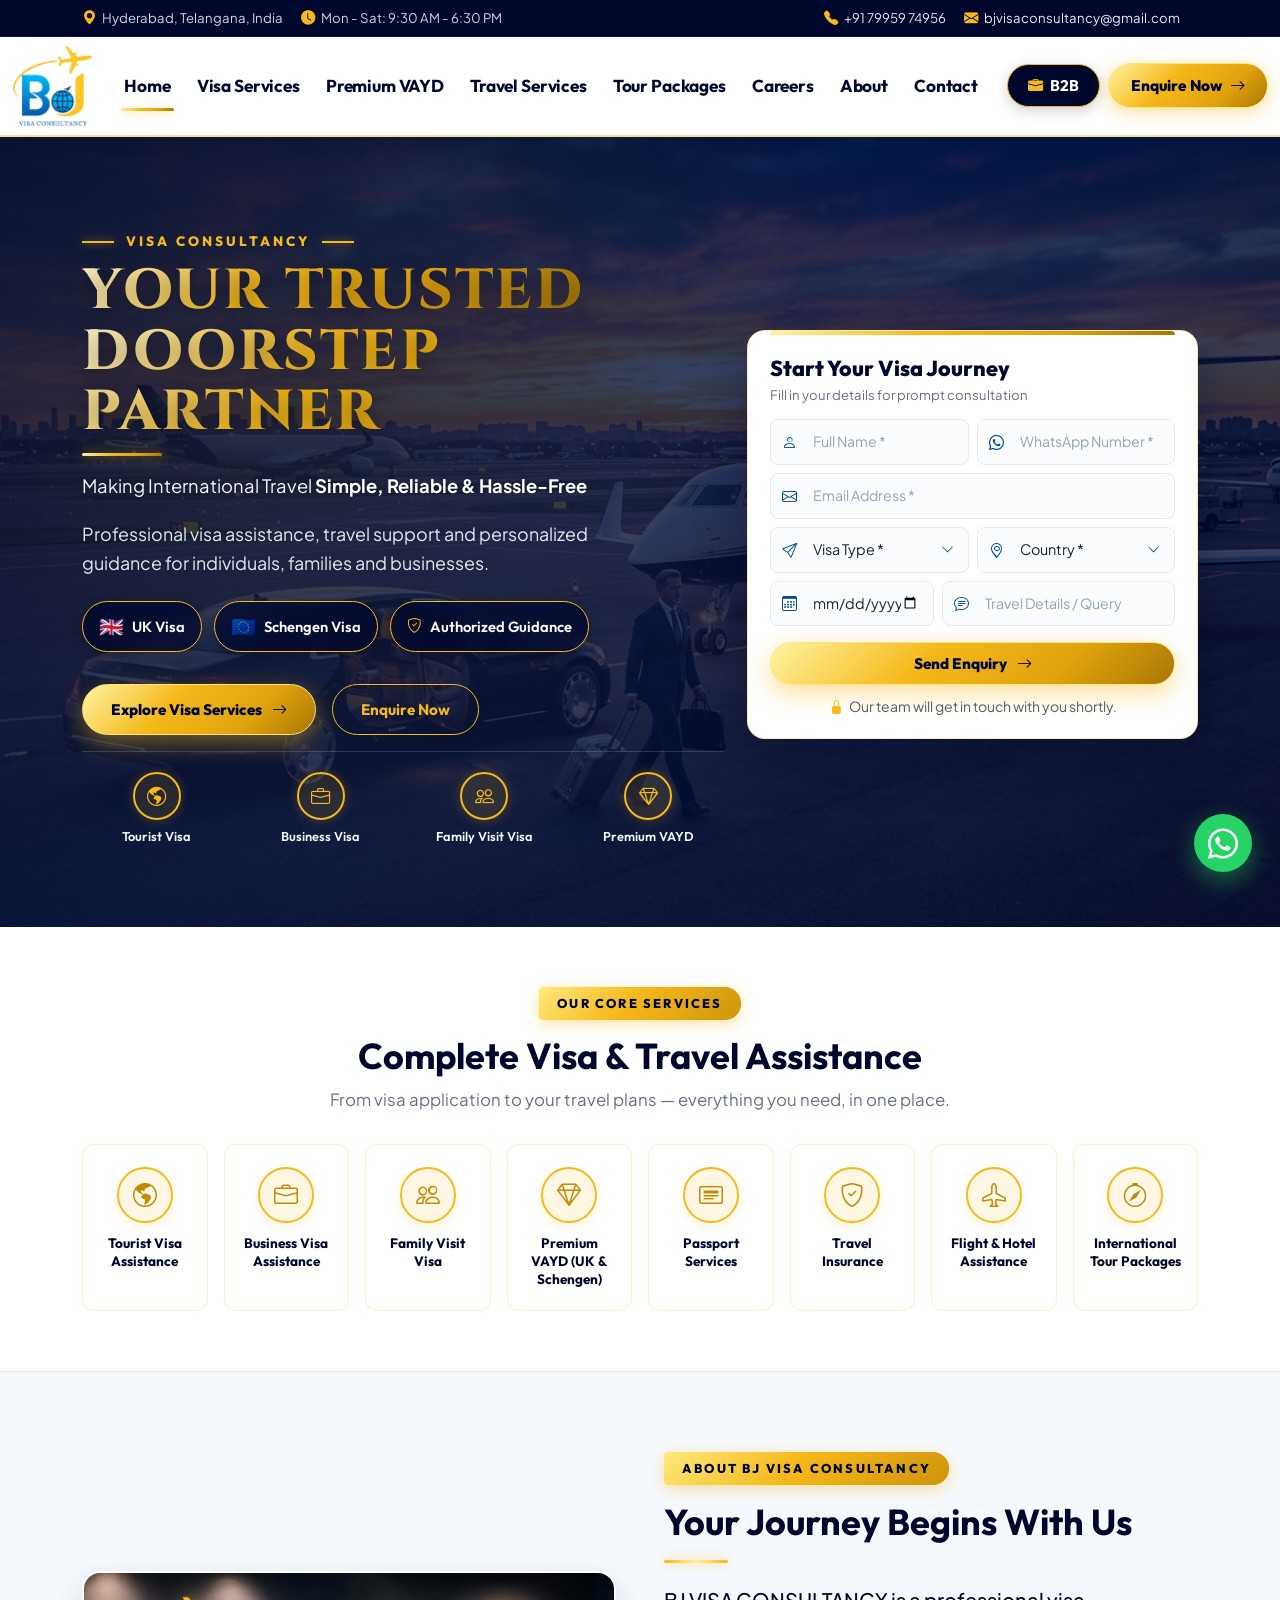
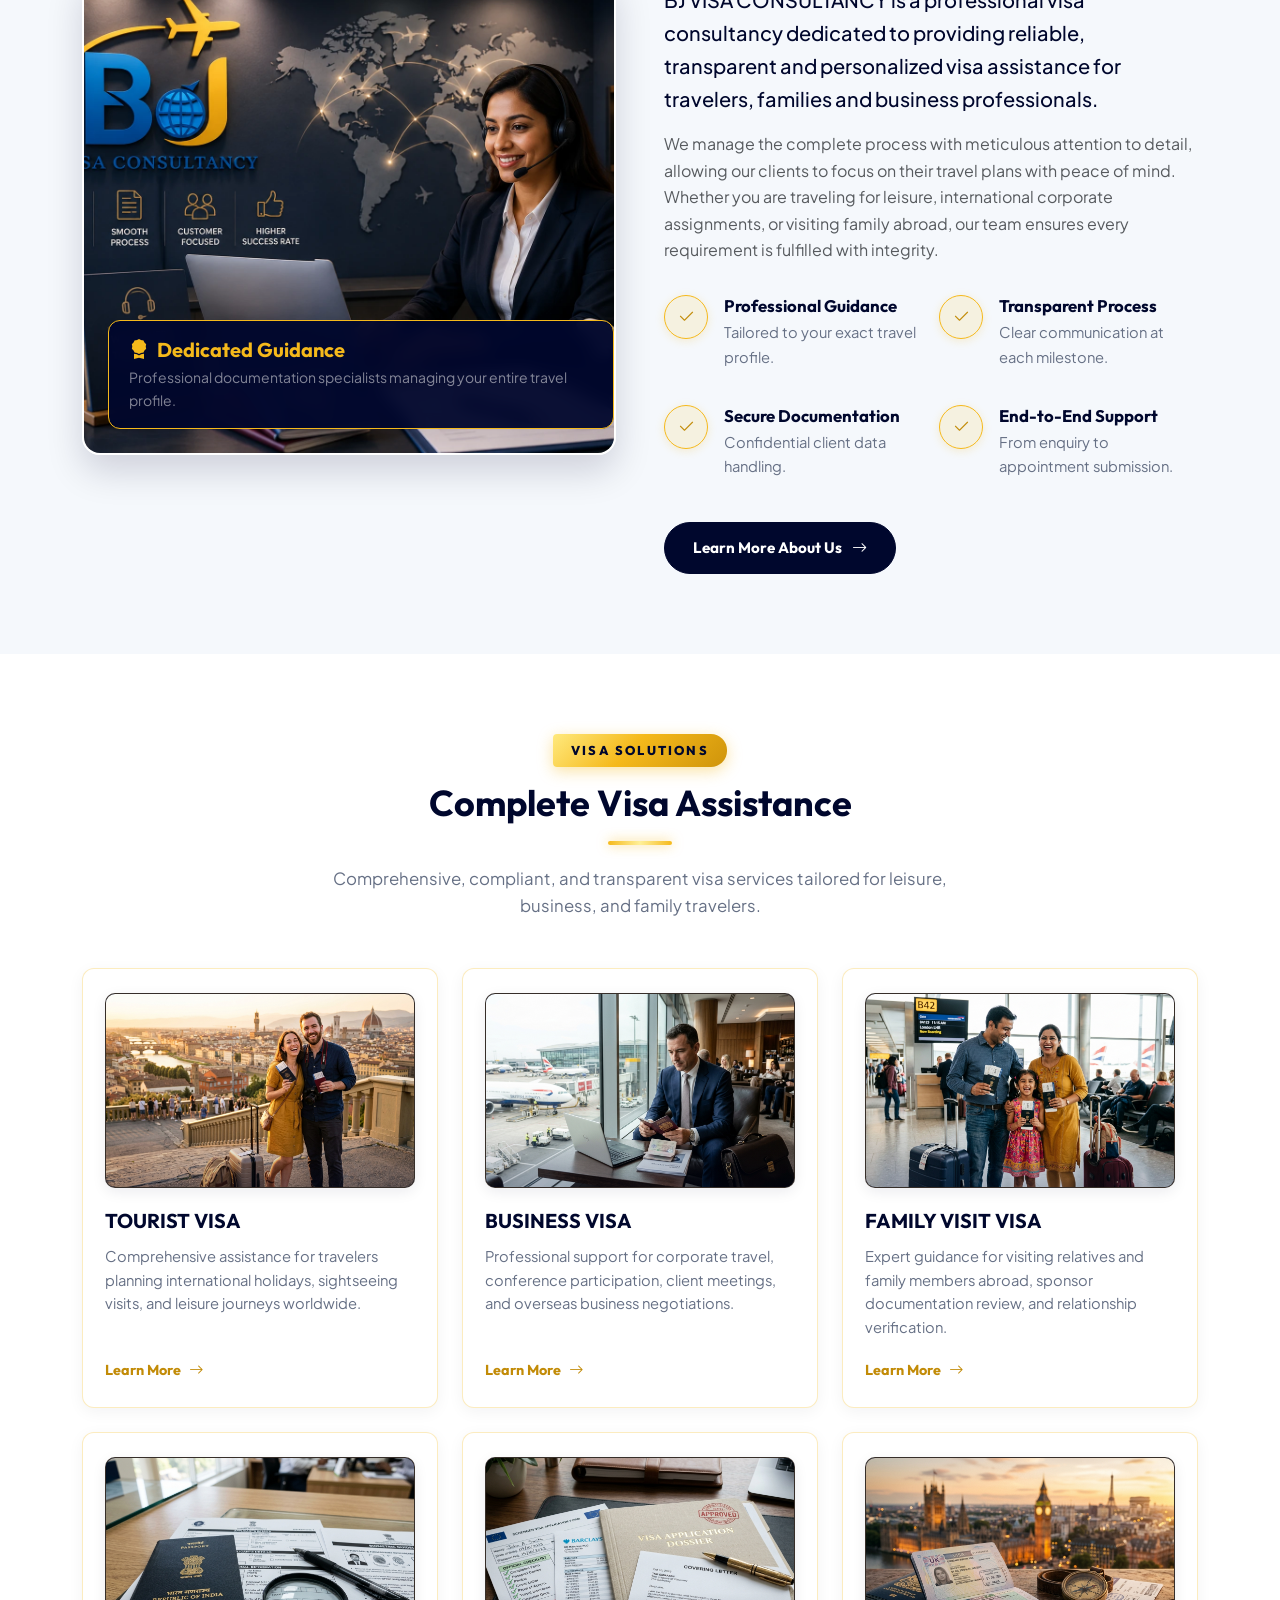
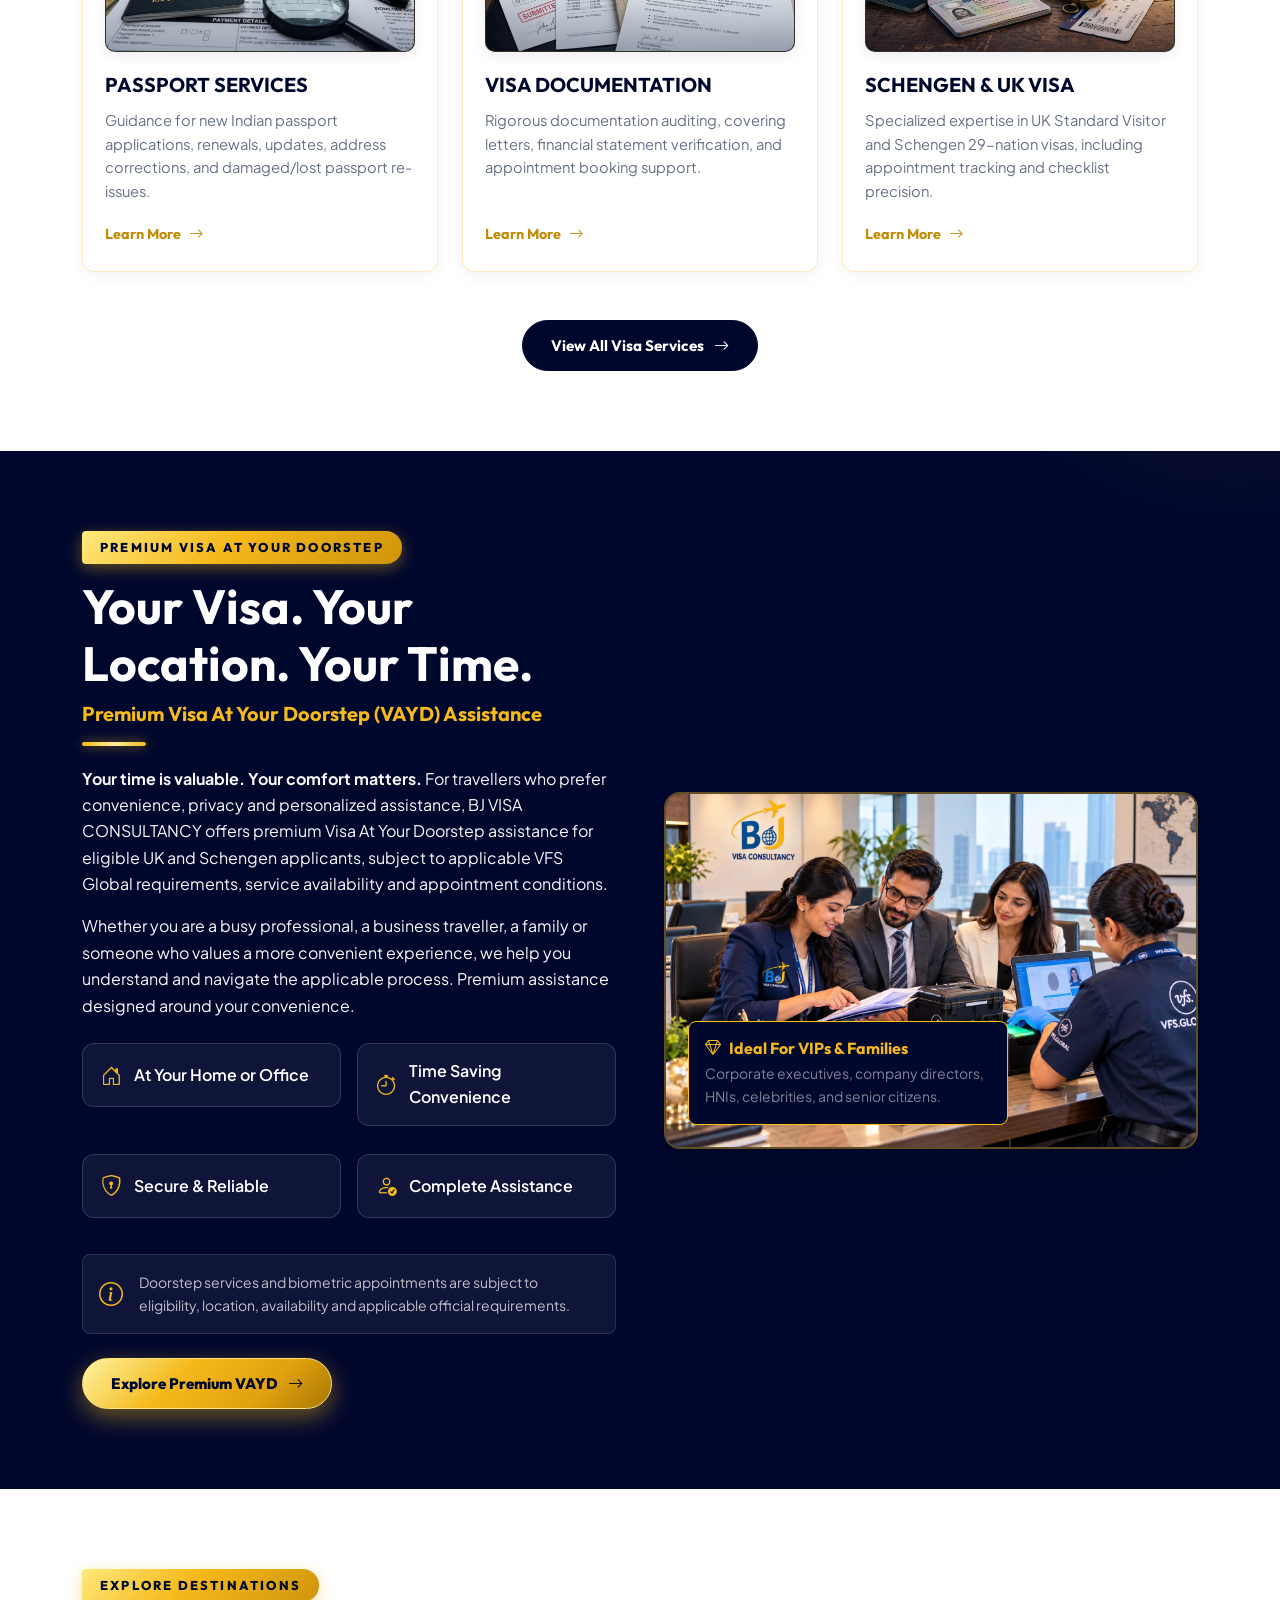
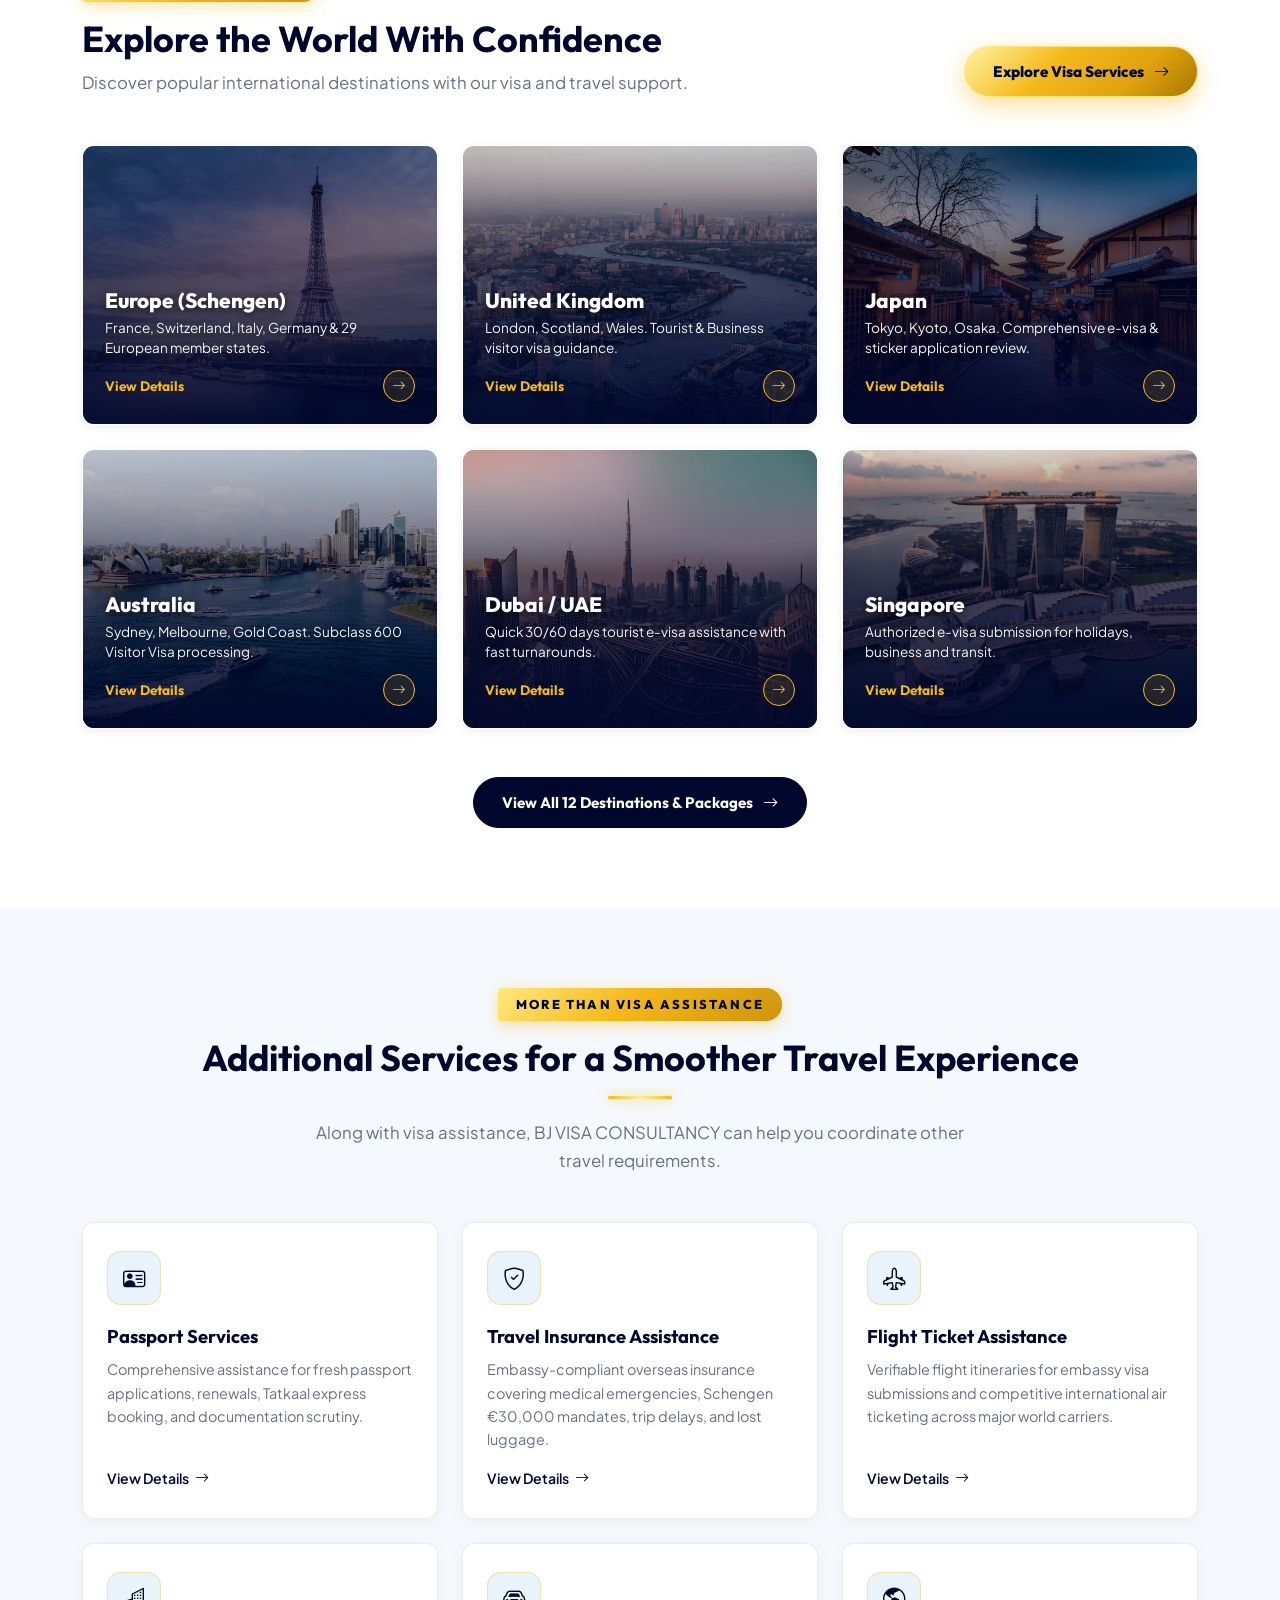
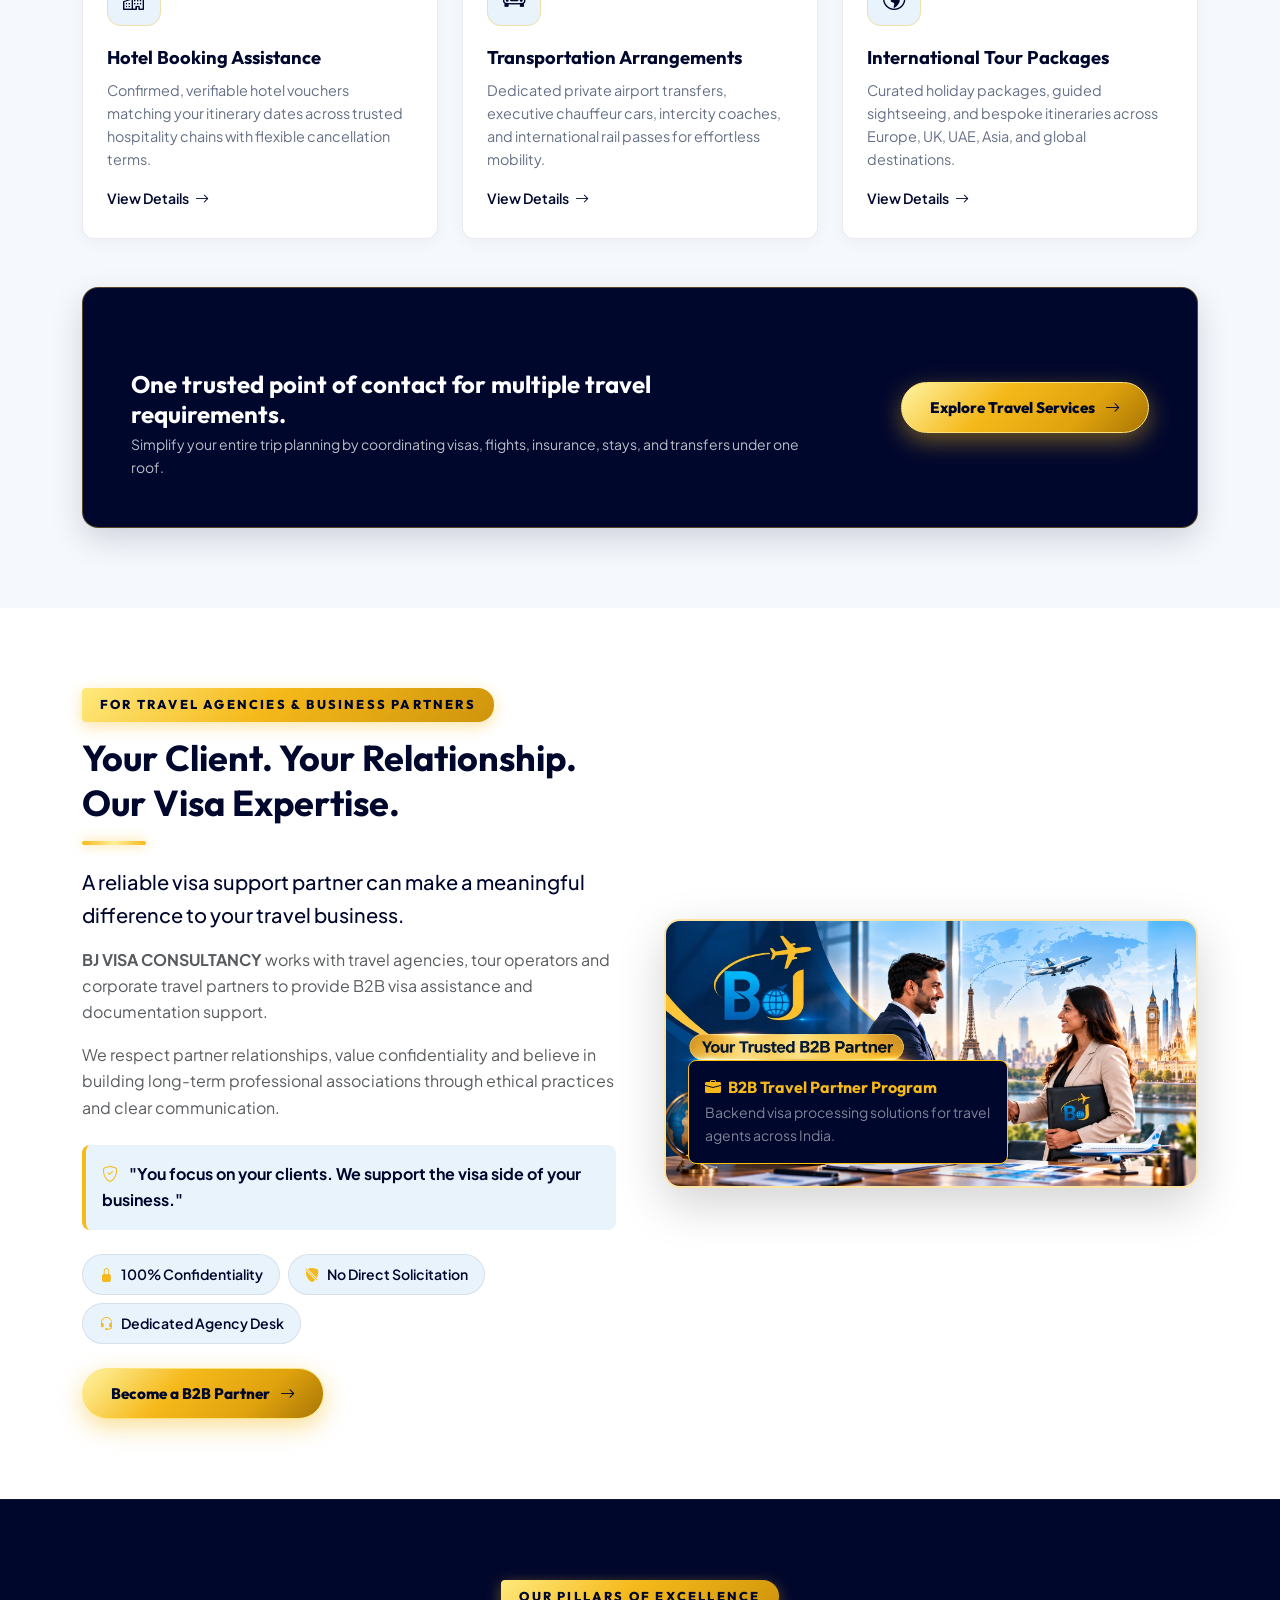
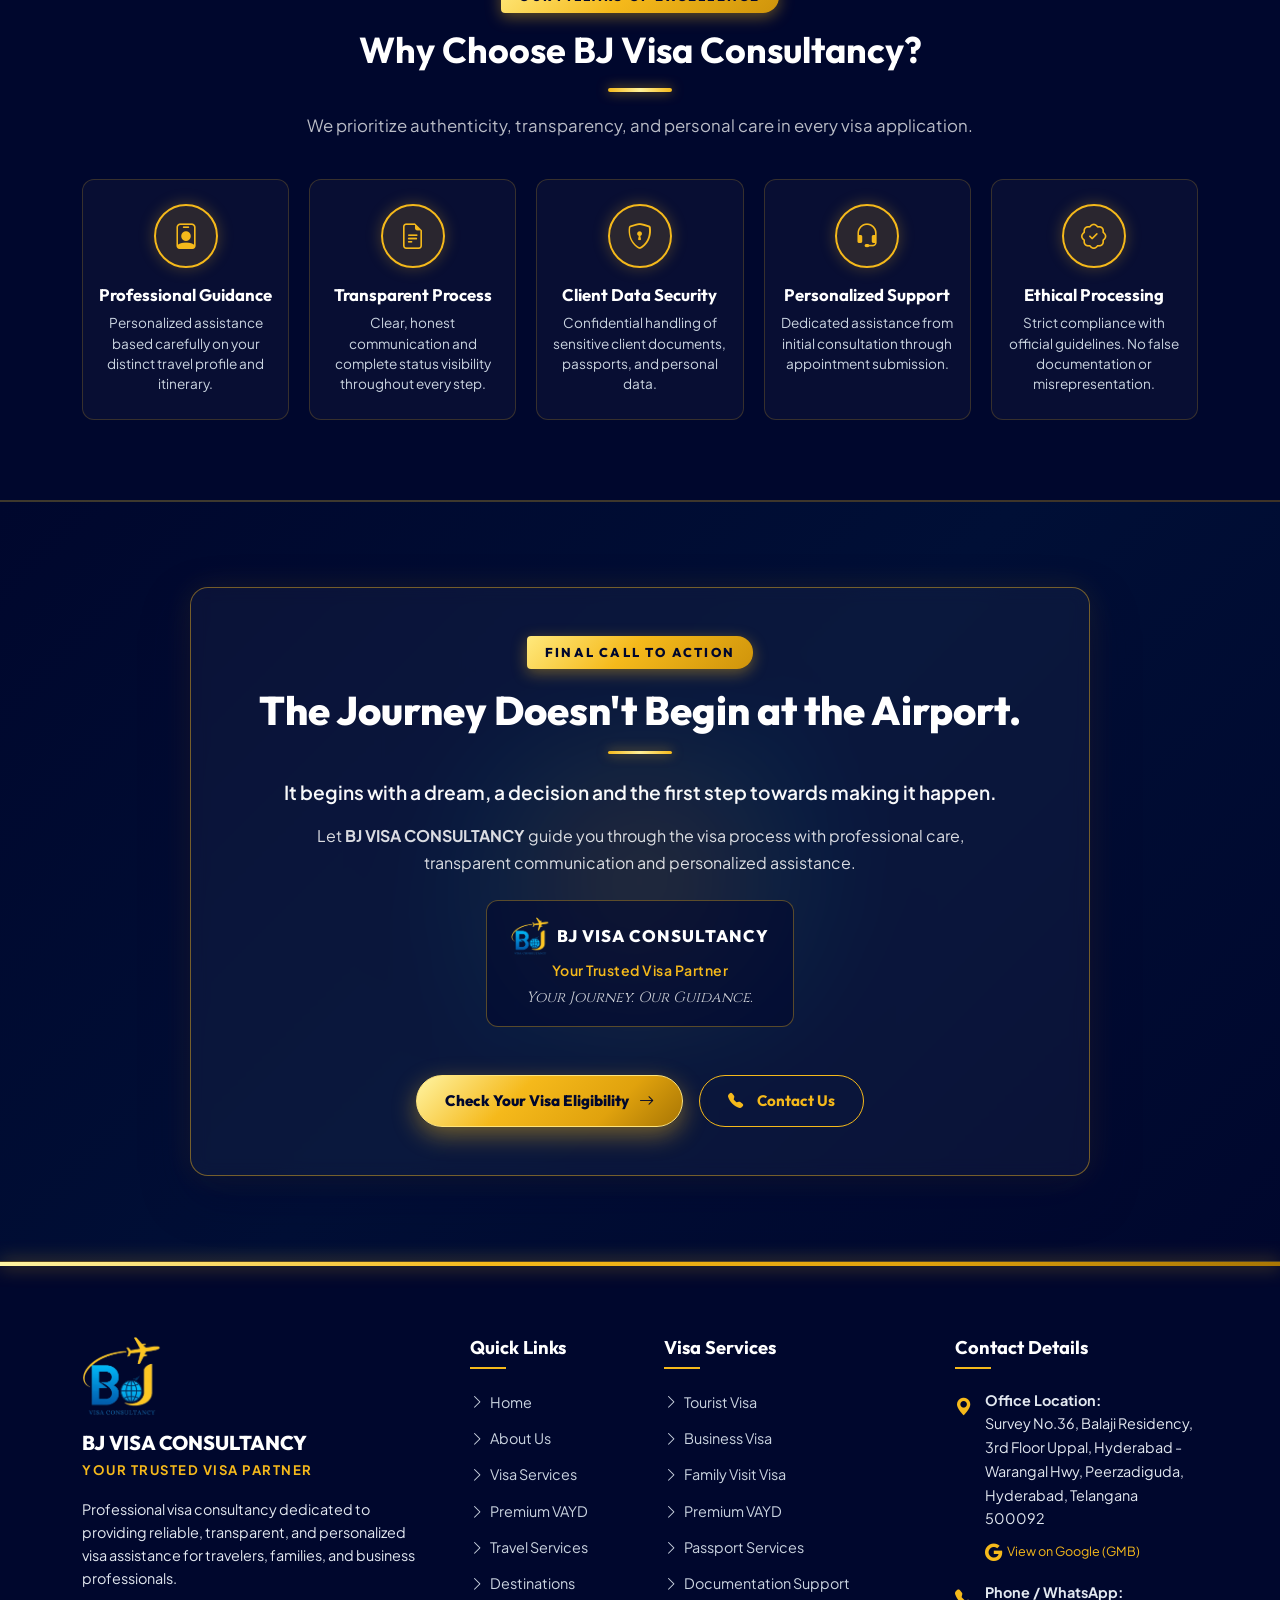
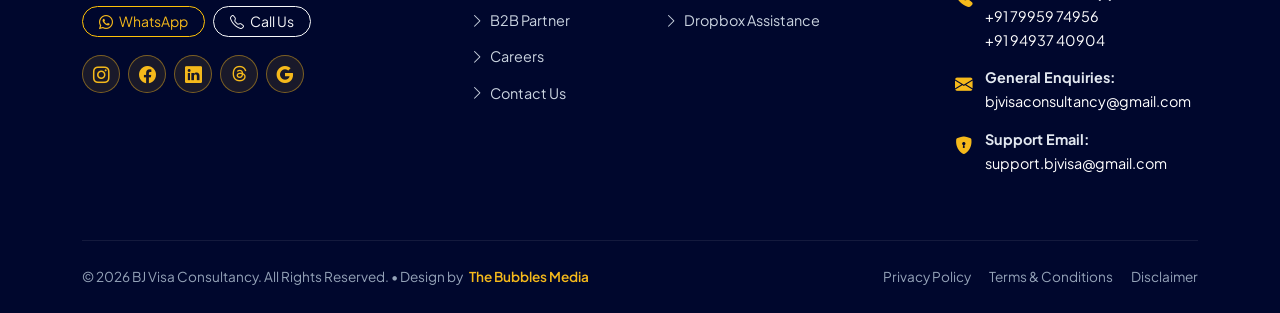
==== commit 8a22eee4: "h" ====
--- a/index.html
+++ b/index.html
@@ -132,7 +132,7 @@
           </div>
           <h1 class="hero-partner-title font-serif">
             <span class="gold-gradient-text">YOUR TRUSTED</span><br>
-            <span class="gold-gradient-text">VISA PARTNER</span>
+            <span class="gold-gradient-text">Doorstep PARTNER</span>
           </h1>
           <div class="hero-gold-divider"></div>
           <p class="hero-sub-motto">
@@ -787,7 +787,8 @@
             </div>
             <h4 class="more-travel-title">Passport Services</h4>
             <p class="more-travel-desc">
-              Comprehensive assistance for fresh passport applications, renewals, Tatkaal express booking, and documentation scrutiny.
+              Comprehensive assistance for fresh passport applications, renewals, Tatkaal express booking, and
+              documentation scrutiny.
             </p>
             <div class="more-travel-link">
               <span>View Details</span> <i class="bi bi-arrow-right"></i>
@@ -803,7 +804,8 @@
             </div>
             <h4 class="more-travel-title">Travel Insurance Assistance</h4>
             <p class="more-travel-desc">
-              Embassy-compliant overseas insurance covering medical emergencies, Schengen €30,000 mandates, trip delays, and lost luggage.
+              Embassy-compliant overseas insurance covering medical emergencies, Schengen €30,000 mandates, trip delays,
+              and lost luggage.
             </p>
             <div class="more-travel-link">
               <span>View Details</span> <i class="bi bi-arrow-right"></i>
@@ -819,7 +821,8 @@
             </div>
             <h4 class="more-travel-title">Flight Ticket Assistance</h4>
             <p class="more-travel-desc">
-              Verifiable flight itineraries for embassy visa submissions and competitive international air ticketing across major world carriers.
+              Verifiable flight itineraries for embassy visa submissions and competitive international air ticketing
+              across major world carriers.
             </p>
             <div class="more-travel-link">
               <span>View Details</span> <i class="bi bi-arrow-right"></i>
@@ -835,7 +838,8 @@
             </div>
             <h4 class="more-travel-title">Hotel Booking Assistance</h4>
             <p class="more-travel-desc">
-              Confirmed, verifiable hotel vouchers matching your itinerary dates across trusted hospitality chains with flexible cancellation terms.
+              Confirmed, verifiable hotel vouchers matching your itinerary dates across trusted hospitality chains with
+              flexible cancellation terms.
             </p>
             <div class="more-travel-link">
               <span>View Details</span> <i class="bi bi-arrow-right"></i>
@@ -851,7 +855,8 @@
             </div>
             <h4 class="more-travel-title">Transportation Arrangements</h4>
             <p class="more-travel-desc">
-              Dedicated private airport transfers, executive chauffeur cars, intercity coaches, and international rail passes for effortless mobility.
+              Dedicated private airport transfers, executive chauffeur cars, intercity coaches, and international rail
+              passes for effortless mobility.
             </p>
             <div class="more-travel-link">
               <span>View Details</span> <i class="bi bi-arrow-right"></i>
@@ -867,7 +872,8 @@
             </div>
             <h4 class="more-travel-title">International Tour Packages</h4>
             <p class="more-travel-desc">
-              Curated holiday packages, guided sightseeing, and bespoke itineraries across Europe, UK, UAE, Asia, and global destinations.
+              Curated holiday packages, guided sightseeing, and bespoke itineraries across Europe, UK, UAE, Asia, and
+              global destinations.
             </p>
             <div class="more-travel-link">
               <span>View Details</span> <i class="bi bi-arrow-right"></i>
@@ -885,7 +891,8 @@
               One trusted point of contact for multiple travel requirements.
             </h4>
             <p class="text-light opacity-75 mb-0 small">
-              Simplify your entire trip planning by coordinating visas, flights, insurance, stays, and transfers under one roof.
+              Simplify your entire trip planning by coordinating visas, flights, insurance, stays, and transfers under
+              one roof.
             </p>
           </div>
           <div class="col-lg-4 text-center text-lg-end">
@@ -911,13 +918,16 @@
             A reliable visa support partner can make a meaningful difference to your travel business.
           </p>
           <p class="text-muted">
-            <strong>BJ VISA CONSULTANCY</strong> works with travel agencies, tour operators and corporate travel partners to provide B2B visa assistance and documentation support.
+            <strong>BJ VISA CONSULTANCY</strong> works with travel agencies, tour operators and corporate travel
+            partners to provide B2B visa assistance and documentation support.
           </p>
           <p class="text-muted">
-            We respect partner relationships, value confidentiality and believe in building long-term professional associations through ethical practices and clear communication.
-          </p>
-
-          <div class="p-3 rounded-3 mt-4 mb-4" style="background: var(--blue-soft); border-left: 4px solid var(--gold);">
+            We respect partner relationships, value confidentiality and believe in building long-term professional
+            associations through ethical practices and clear communication.
+          </p>
+
+          <div class="p-3 rounded-3 mt-4 mb-4"
+            style="background: var(--blue-soft); border-left: 4px solid var(--gold);">
             <p class="mb-0 text-navy fw-bold fs-6">
               <i class="bi bi-shield-check text-gold me-2"></i>
               "You focus on your clients. We support the visa side of your business."
@@ -939,10 +949,15 @@
           <div class="position-relative">
             <picture>
               <source srcset="images/b2b/b2b-partner-banner.webp" type="image/webp">
-              <img src="images/b2b/b2b-partner-banner.png" alt="B2B Travel Partner Program - Your Trusted Backend Partner" class="rounded-4 shadow-lg w-100" style="max-height: 440px; object-fit: cover; border: 2px solid rgba(245, 185, 27, 0.4);">
+              <img src="images/b2b/b2b-partner-banner.png"
+                alt="B2B Travel Partner Program - Your Trusted Backend Partner" class="rounded-4 shadow-lg w-100"
+                style="max-height: 440px; object-fit: cover; border: 2px solid rgba(245, 185, 27, 0.4);">
             </picture>
-            <div class="position-absolute bottom-0 start-0 m-4 p-3 bg-navy text-white rounded-3 shadow border border-warning" style="max-width: 320px;">
-              <h6 class="text-gold font-heading mb-1"><i class="bi bi-briefcase-fill me-1"></i> B2B Travel Partner Program</h6>
+            <div
+              class="position-absolute bottom-0 start-0 m-4 p-3 bg-navy text-white rounded-3 shadow border border-warning"
+              style="max-width: 320px;">
+              <h6 class="text-gold font-heading mb-1"><i class="bi bi-briefcase-fill me-1"></i> B2B Travel Partner
+                Program</h6>
               <p class="small text-white-50 mb-0">Backend visa processing solutions for travel agents across India.</p>
             </div>
           </div>
@@ -1026,7 +1041,7 @@
     <div class="container position-relative" style="z-index: 2;">
       <div class="final-cta-card mx-auto text-center p-4 p-md-5">
         <div class="section-eyebrow section-eyebrow-light mb-3">FINAL CALL TO ACTION</div>
-        
+
         <h2 class="final-cta-title mb-3">
           The Journey Doesn't Begin at the Airport.
         </h2>
@@ -1036,7 +1051,8 @@
           It begins with a dream, a decision and the first step towards making it happen.
         </p>
         <p class="final-cta-desc mb-4 mx-auto" style="max-width: 680px;">
-          Let <strong>BJ VISA CONSULTANCY</strong> guide you through the visa process with professional care, transparent communication and personalized assistance.
+          Let <strong>BJ VISA CONSULTANCY</strong> guide you through the visa process with professional care,
+          transparent communication and personalized assistance.
         </p>
 
         <!-- Brand Signature Callout -->
--- a/css/style.css
+++ b/css/style.css
@@ -1903,6 +1903,71 @@
   margin-top: 4px;
 }
 
+/* --- About Page Enhancements --- */
+.empathy-card {
+  background: #FFFFFF;
+  border: 1.5px solid rgba(0, 7, 45, 0.08);
+  border-left: 4px solid var(--gold);
+  border-radius: var(--radius-md);
+  padding: 24px;
+  height: 100%;
+  transition: all var(--transition-normal);
+  box-shadow: 0 4px 16px rgba(0, 7, 45, 0.04);
+}
+
+.empathy-card:hover {
+  transform: translateY(-5px);
+  border-color: var(--gold);
+  box-shadow: 0 12px 28px rgba(0, 7, 45, 0.08);
+}
+
+.stand-for-card {
+  background: #FFFFFF;
+  border: 1.5px solid rgba(0, 7, 45, 0.08);
+  border-radius: var(--radius-md);
+  padding: 28px 22px;
+  text-align: center;
+  height: 100%;
+  transition: all var(--transition-normal);
+  box-shadow: 0 4px 16px rgba(0, 7, 45, 0.04);
+}
+
+.stand-for-card:hover {
+  transform: translateY(-6px);
+  border-color: var(--gold);
+  box-shadow: 0 16px 32px rgba(0, 7, 45, 0.08), 0 0 16px rgba(245, 185, 27, 0.2);
+}
+
+.stand-for-icon-box {
+  width: 56px;
+  height: 56px;
+  border-radius: 50%;
+  background: var(--blue-soft);
+  color: var(--navy-deep);
+  display: flex;
+  align-items: center;
+  justify-content: center;
+  font-size: 1.45rem;
+  margin: 0 auto 16px auto;
+  border: 1.5px solid rgba(245, 185, 27, 0.4);
+  transition: all var(--transition-fast);
+}
+
+.stand-for-card:hover .stand-for-icon-box {
+  background: var(--navy-deep);
+  color: var(--gold);
+  border-color: var(--gold);
+  transform: scale(1.1);
+}
+
+.vision-banner-box {
+  background: linear-gradient(135deg, var(--navy-deep) 0%, #001242 100%);
+  border: 2px solid rgba(245, 185, 27, 0.4);
+  border-radius: var(--radius-lg);
+  color: #FFFFFF;
+  box-shadow: 0 16px 40px rgba(0, 7, 45, 0.2);
+}
+
 /* --- Ready to Travel CTA Banner --- */
 .ready-cta-section {
   background: var(--navy-dark);
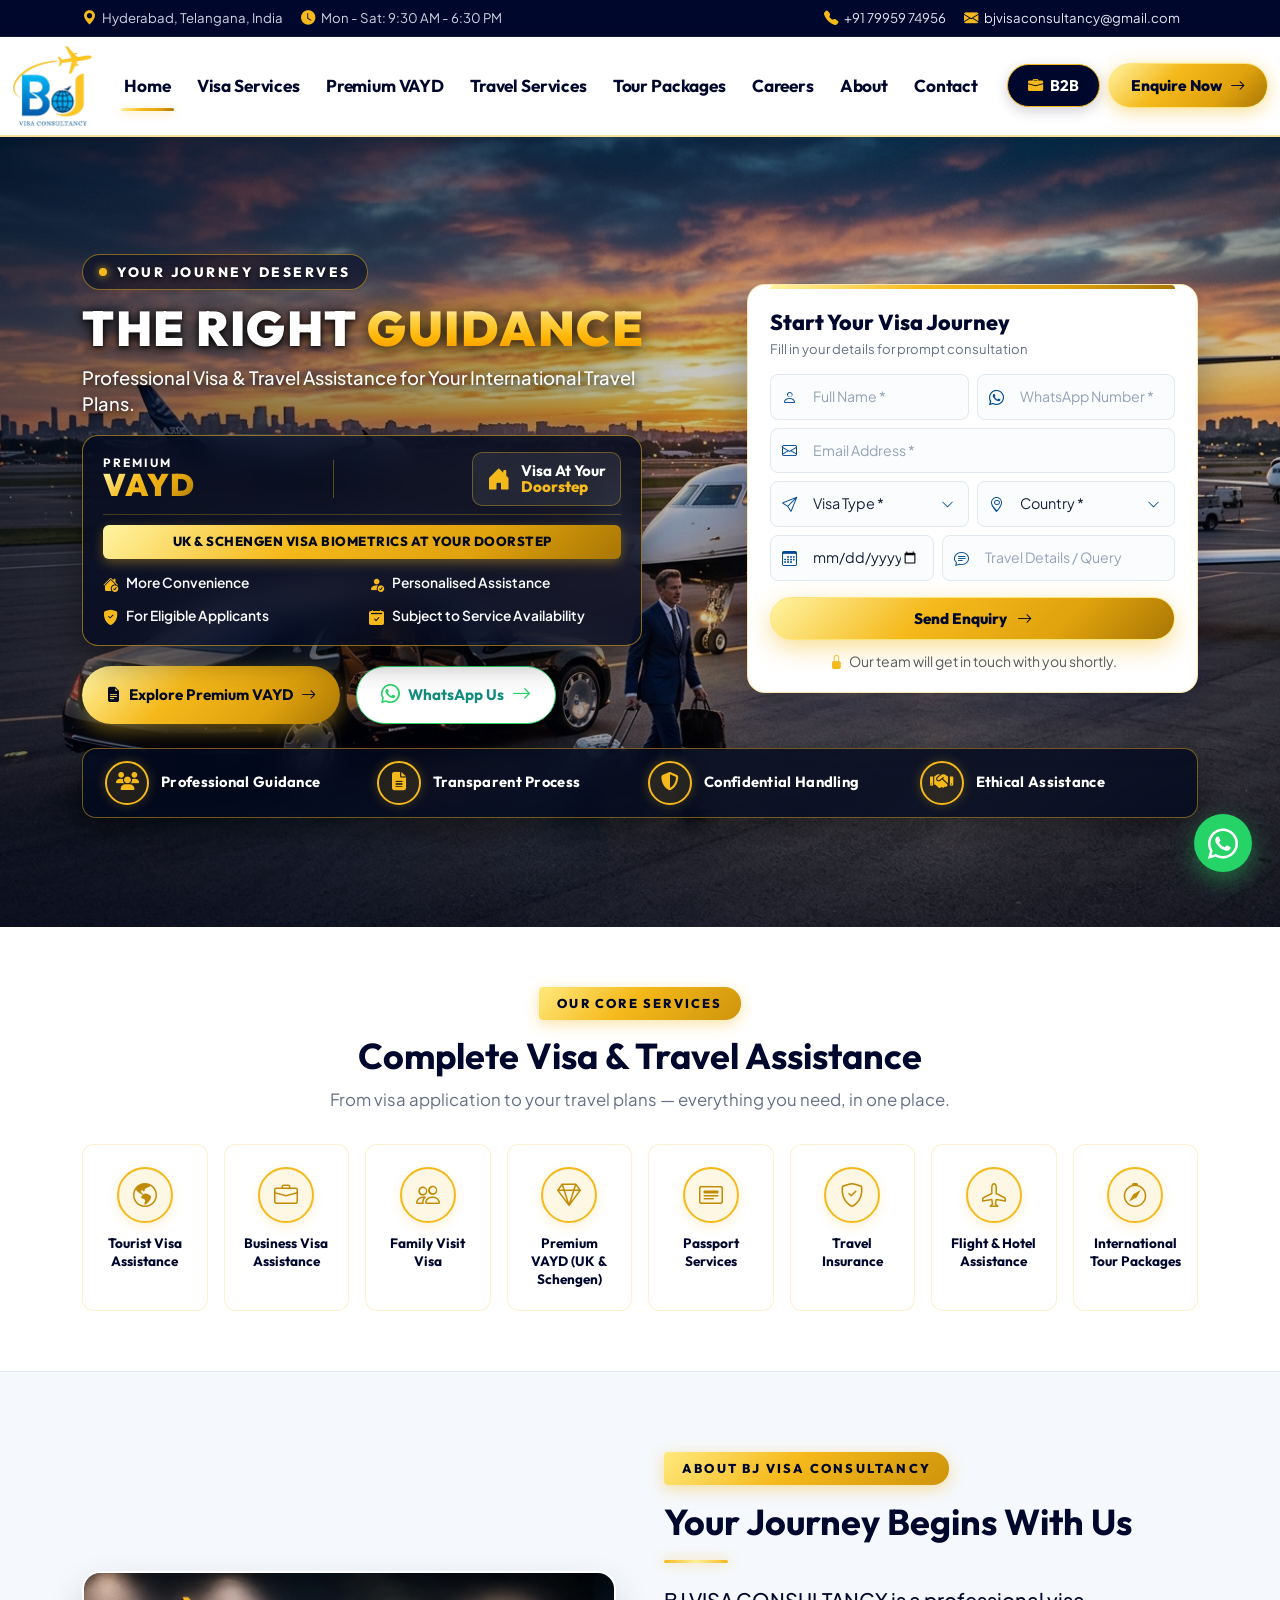
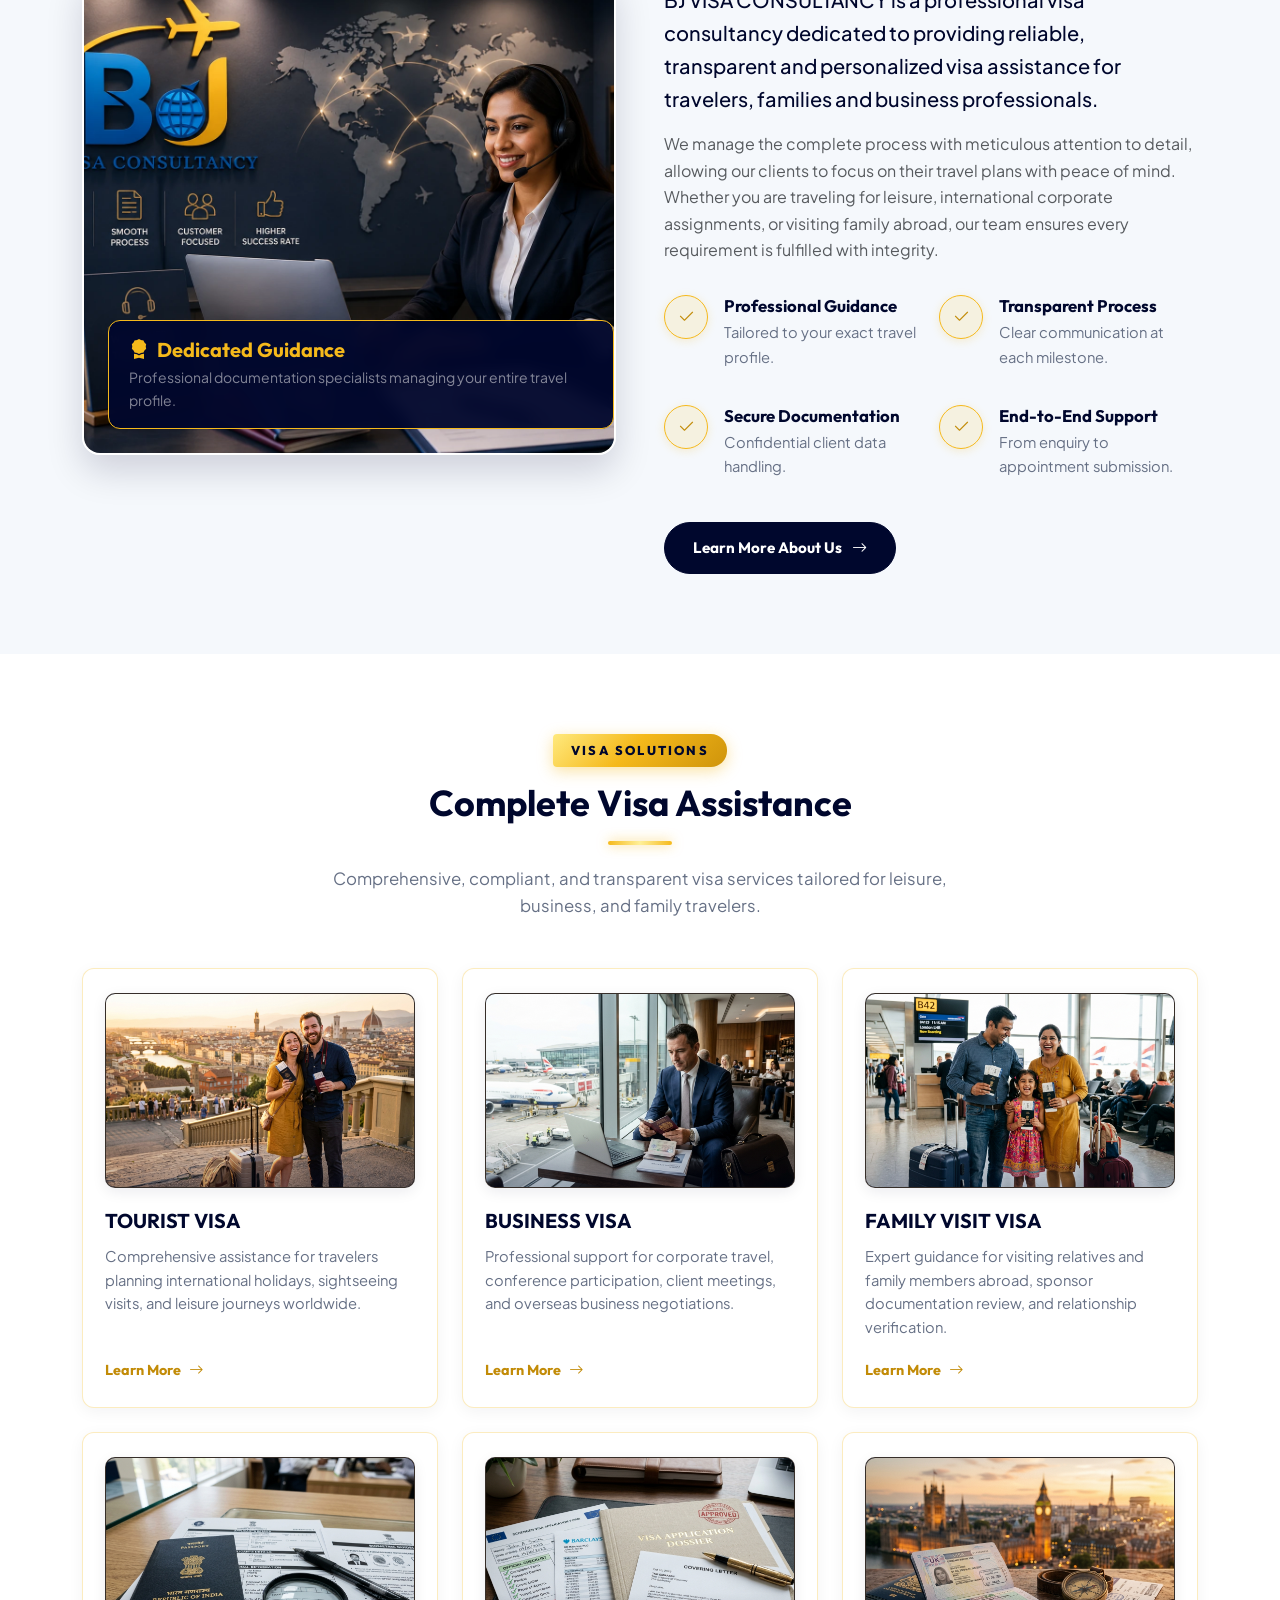
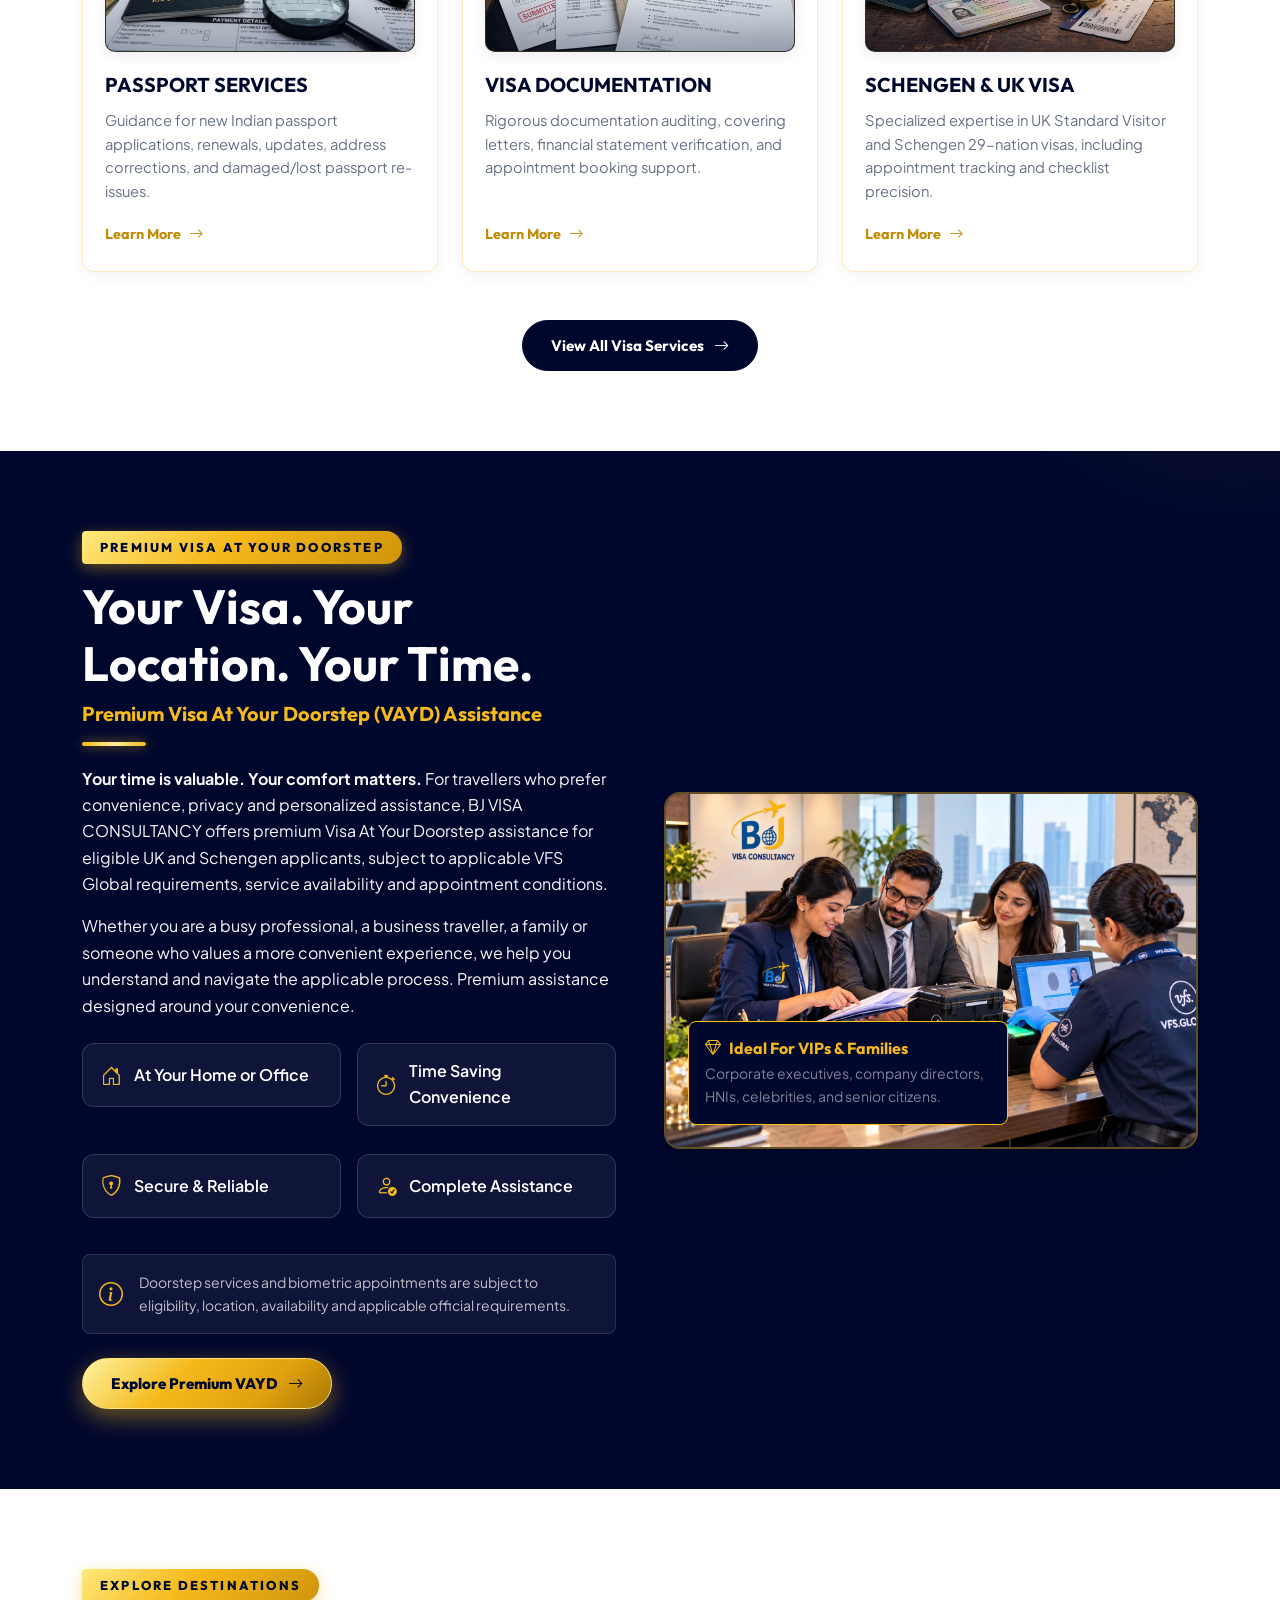
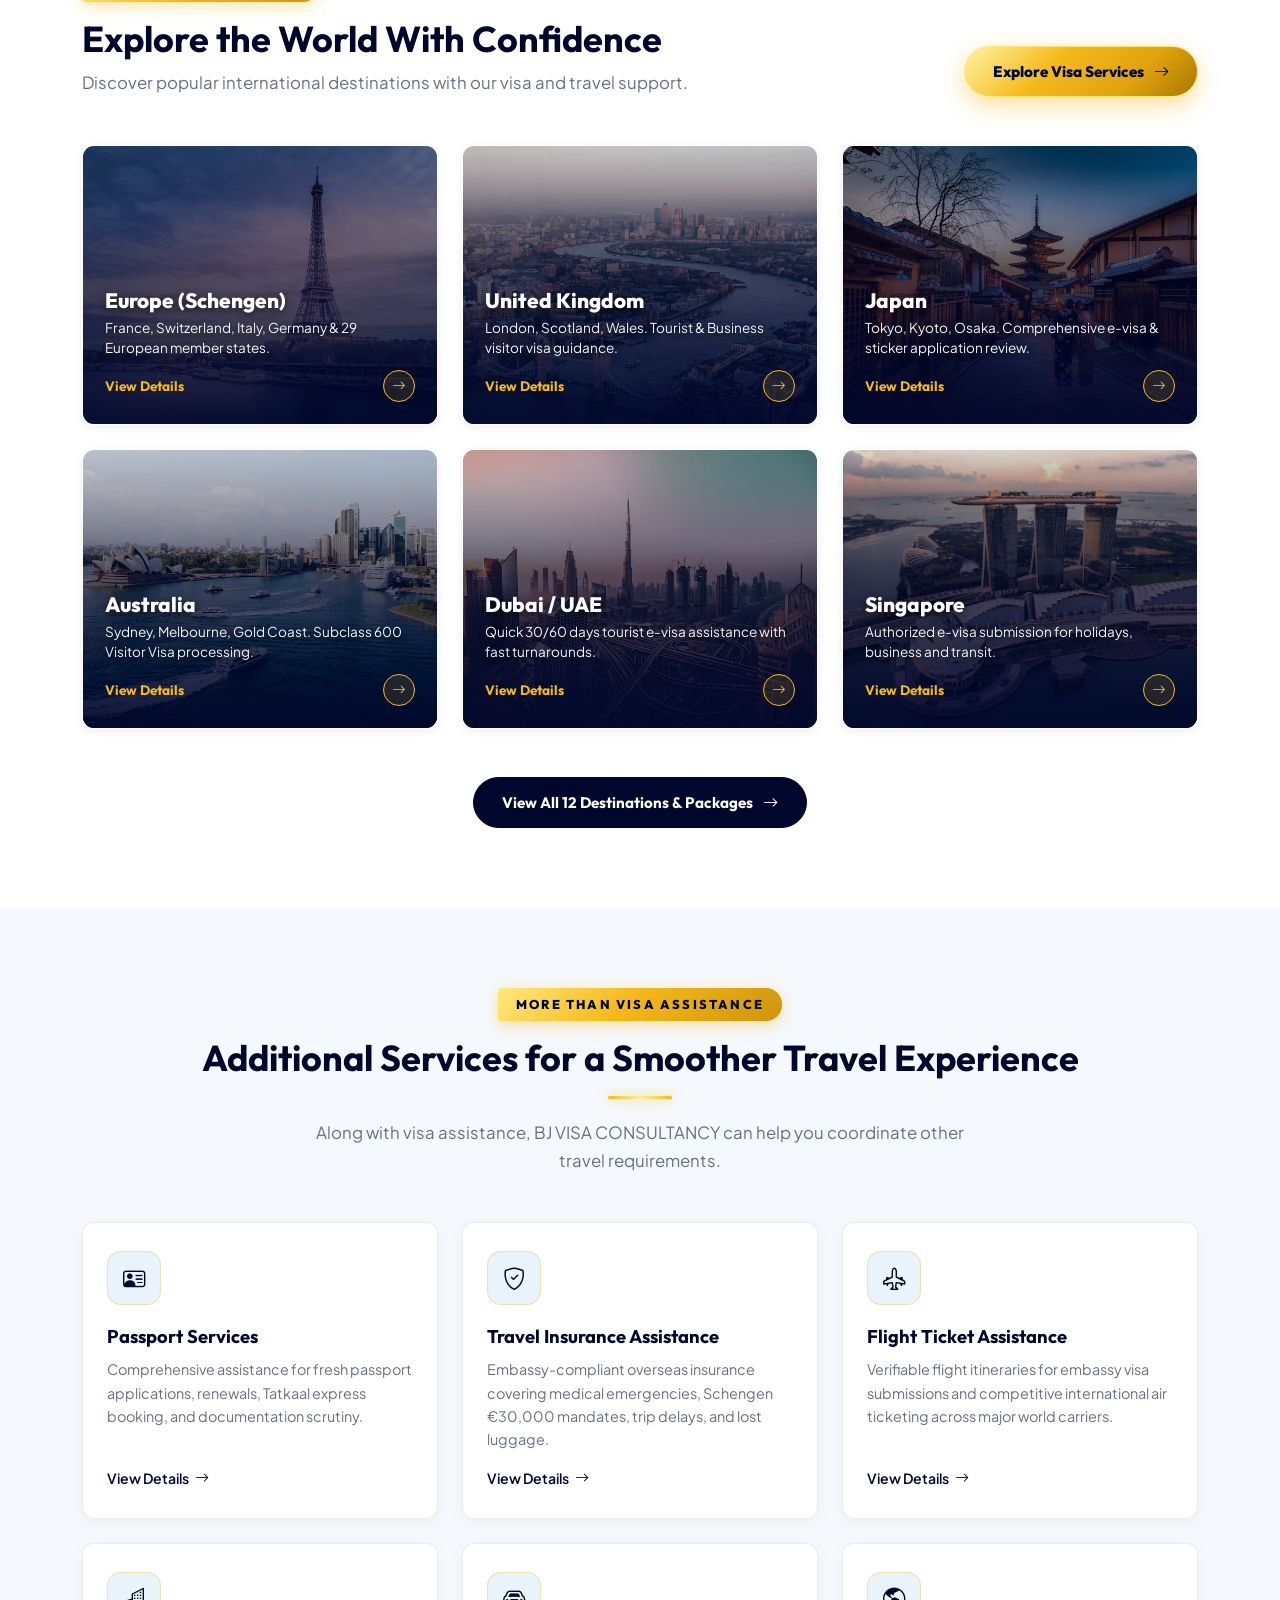
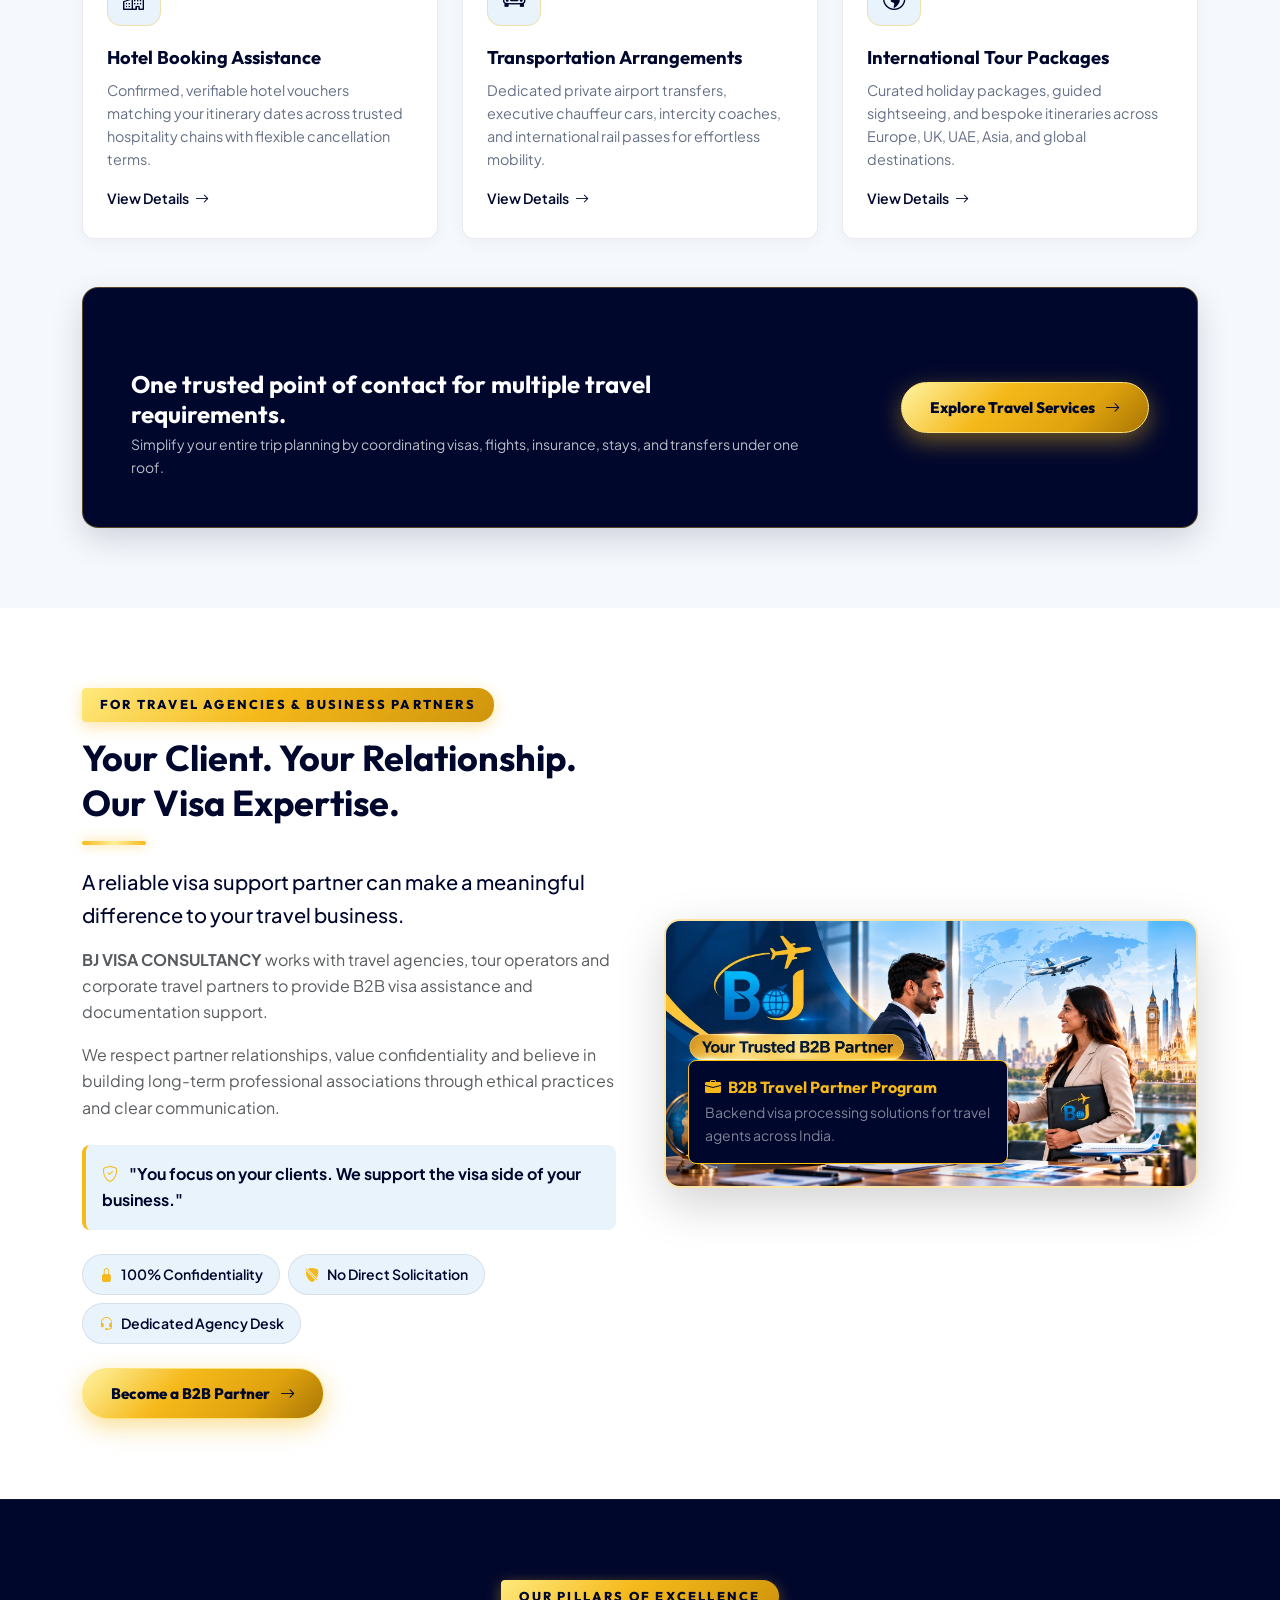
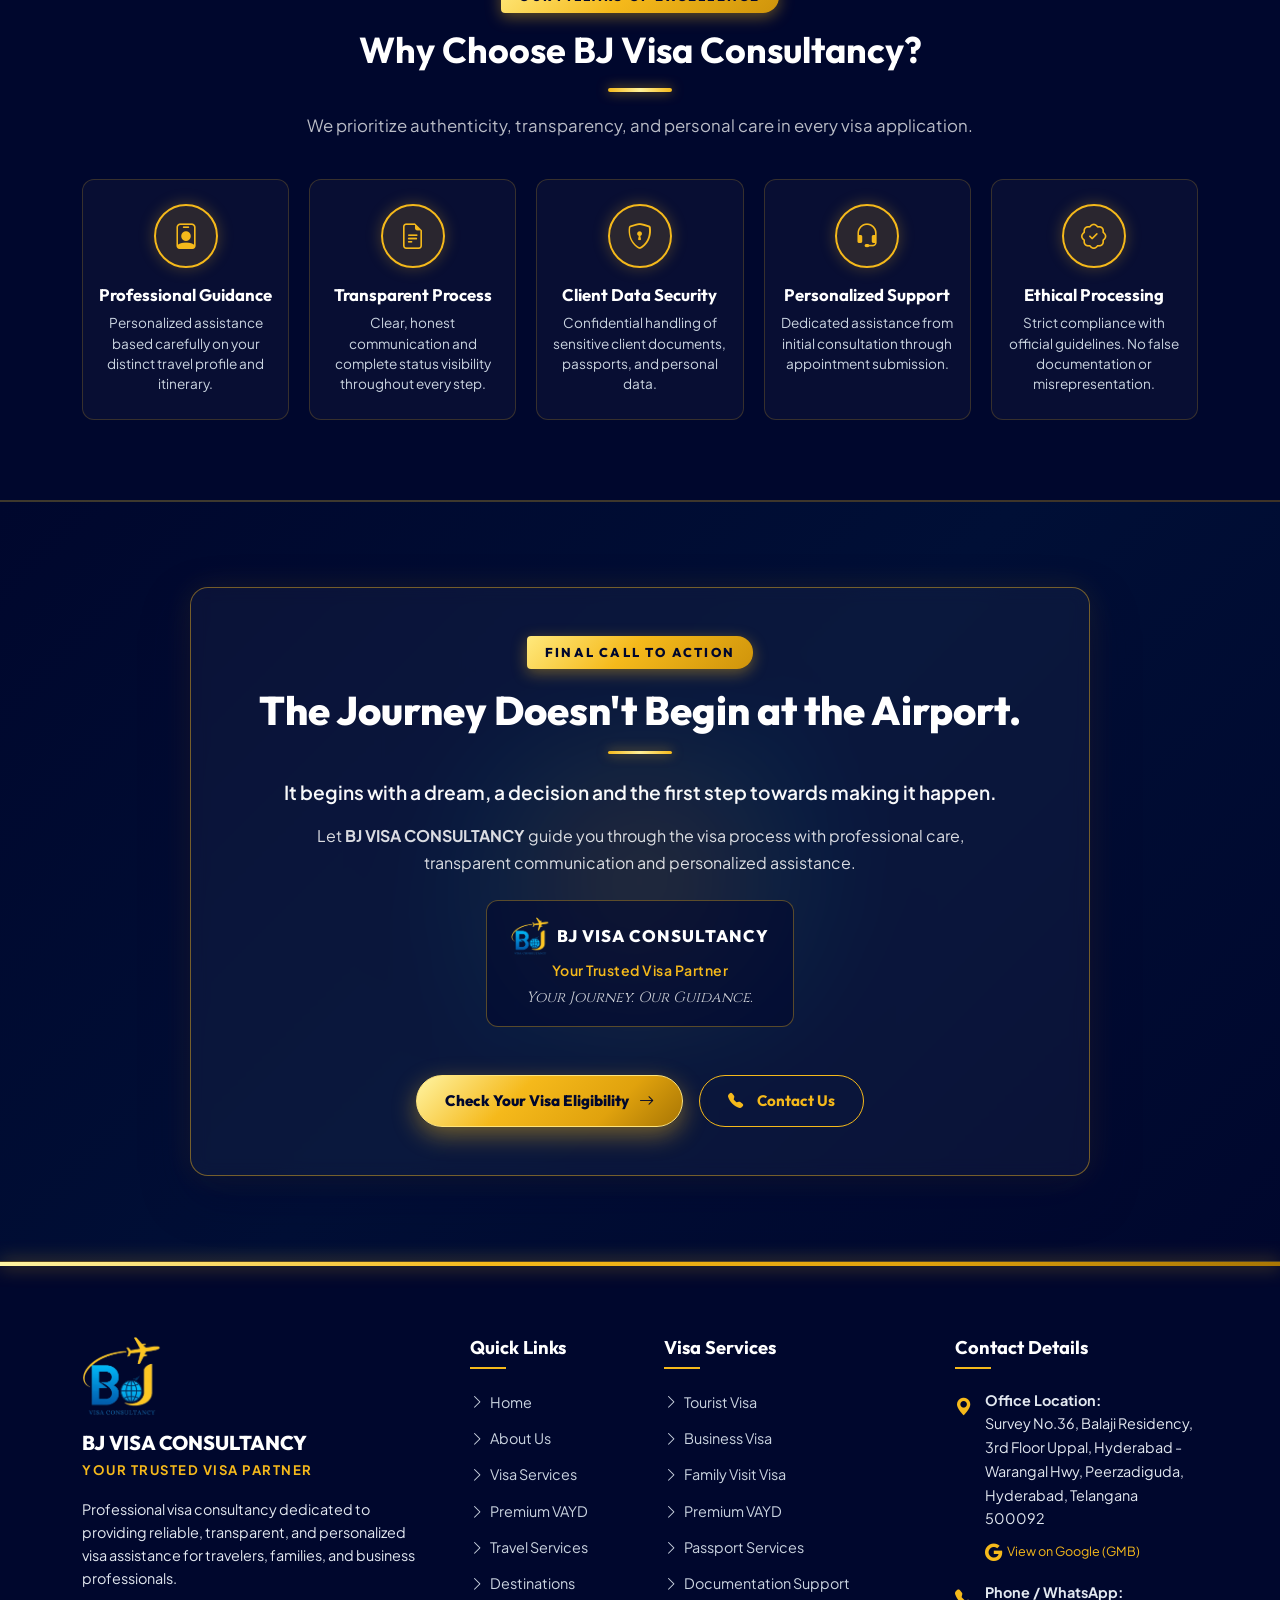
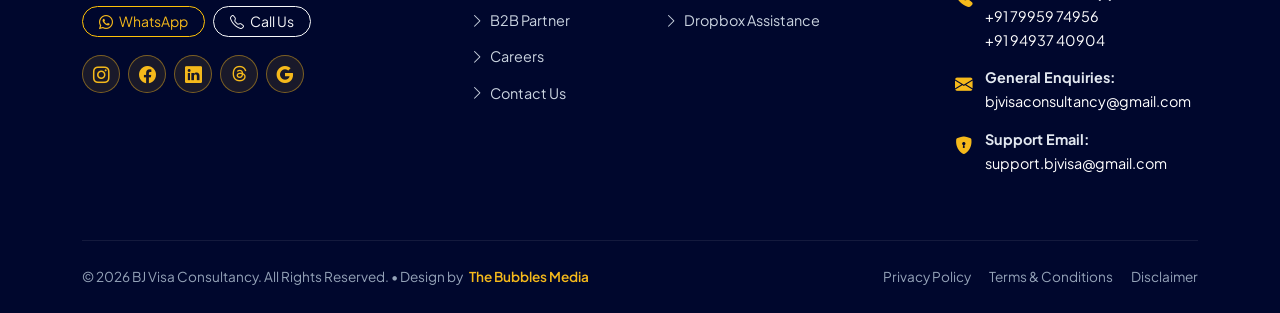
==== commit 0eaa4225: "gf" ====
--- a/index.html
+++ b/index.html
@@ -55,9 +55,110 @@
     "description": "Professional visa consultancy providing Tourist, Business, Family, and Premium Doorstep Biometric Visa Services (VAYD)."
   }
   </script>
+
+  <!-- Critical Preloader Style & Detection Script -->
+  <style>
+    html.no-preloader #bj-preloader {
+      display: none !important;
+    }
+
+    body.preloader-active {
+      overflow: hidden !important;
+    }
+  </style>
+  <script>
+    (function () {
+      try {
+        // 1. Detect if this is a Page Reload
+        var navEntries = performance.getEntriesByType && performance.getEntriesByType('navigation');
+        var isReload = false;
+        if (navEntries && navEntries.length > 0) {
+          isReload = (navEntries[0].type === 'reload');
+        } else if (window.performance && window.performance.navigation) {
+          isReload = (window.performance.navigation.type === 1);
+        }
+
+        // 2. Detect redirect / navigation from another internal page
+        var referrer = document.referrer || '';
+        var lastPage = sessionStorage.getItem('bj_last_page');
+        var navSource = sessionStorage.getItem('bj_nav_source');
+        var siteOpened = sessionStorage.getItem('bj_site_opened');
+
+        var internalSubpages = [
+          'about.html',
+          'b2b.html',
+          'careers.html',
+          'contact.html',
+          'destinations.html',
+          'premium-vayd.html',
+          'travel-services.html',
+          'visa-services.html'
+        ];
+
+        var cameFromSubpageReferrer = internalSubpages.some(function (page) {
+          return referrer.indexOf(page) !== -1;
+        });
+
+        var cameFromSubpageStorage = lastPage && internalSubpages.some(function (page) {
+          return lastPage.indexOf(page) !== -1;
+        });
+
+        var isFromAnotherPage = cameFromSubpageReferrer || cameFromSubpageStorage || (navSource === 'internal' && lastPage && lastPage !== 'index.html');
+
+        // Condition check:
+        // Preloader should ONLY come when website is opened OR when home page is reloaded.
+        // It should NOT come when redirected from another page.
+        var shouldShow = false;
+
+        if (isReload) {
+          shouldShow = true;
+        } else if (isFromAnotherPage) {
+          shouldShow = false;
+        } else if (!siteOpened) {
+          shouldShow = true;
+        } else {
+          // Internal within-session navigation to home
+          shouldShow = false;
+        }
+
+        if (!shouldShow) {
+          document.documentElement.classList.add('no-preloader');
+        }
+      } catch (e) {
+        document.documentElement.classList.add('no-preloader');
+      }
+    })();
+  </script>
 </head>
 
 <body>
+
+  <!-- ========================================================================
+       BJ VISA CONSULTANCY - LUXURY ANIMATED LOGO PRELOADER
+       Shows on website open & home page reload; suppressed on redirect
+       ======================================================================== -->
+  <div id="bj-preloader" class="bj-preloader" role="status" aria-live="polite" aria-label="Loading BJ Visa Consultancy">
+    <div class="bj-preloader-backdrop">
+      <div class="bj-preloader-glow"></div>
+    </div>
+    <div class="bj-preloader-content">
+      <div class="bj-preloader-logo-wrap">
+        <!-- Dual Golden Orbital Animation Rings -->
+        <div class="bj-preloader-orbit-outer"></div>
+        <div class="bj-preloader-orbit-inner"></div>
+        <!-- Center Brand Logo Emblem -->
+        <img src="images/logo.png" alt="BJ Visa Consultancy" class="bj-preloader-logo" width="92" height="92">
+      </div>
+      <div class="bj-preloader-brand">
+        <h2 class="bj-preloader-title">BJ VISA CONSULTANCY</h2>
+        <p class="bj-preloader-tagline">Your Trusted Visa Partner</p>
+      </div>
+      <!-- Luxury Gold Progress Bar -->
+      <div class="bj-preloader-progress-track">
+        <div class="bj-preloader-progress-bar"></div>
+      </div>
+    </div>
+  </div>
 
   <!-- Top Utility Bar -->
   <div class="top-bar">
@@ -123,75 +224,70 @@
 
     <div class="container position-relative" style="z-index: 3;">
       <div class="row align-items-center g-4">
-        <!-- Hero Left Content -->
+        <!-- Hero Left Content (Matching Flyer / 3rd Pic) -->
         <div class="col-lg-7 text-start">
-          <div class="hero-brochure-eyebrow mb-2">
-            <span class="hero-gold-line"></span>
-            <span>VISA CONSULTANCY</span>
-            <span class="hero-gold-line"></span>
-          </div>
-          <h1 class="hero-partner-title font-serif">
-            <span class="gold-gradient-text">YOUR TRUSTED</span><br>
-            <span class="gold-gradient-text">Doorstep PARTNER</span>
+          <div class="hero-journey-eyebrow">
+            <span class="hero-gold-dot"></span>
+            <span>YOUR JOURNEY DESERVES</span>
+          </div>
+
+          <h1 class="hero-guidance-title">
+            <span class="title-white">THE RIGHT</span> <span class="gold-gradient-text">GUIDANCE</span>
           </h1>
-          <div class="hero-gold-divider"></div>
-          <p class="hero-sub-motto">
-            Making International Travel <strong class="text-white">Simple, Reliable &amp; Hassle-Free</strong>
+
+          <p class="hero-guidance-subtitle">
+            Professional Visa &amp; Travel Assistance for Your International Travel Plans.
           </p>
-          <p class="hero-vayd-desc">
-            Professional visa assistance, travel support and personalized guidance for individuals, families and
-            businesses.
-          </p>
-
-          <!-- Country Focus Badges -->
-          <div class="hero-country-badges">
-            <span class="country-pill">
-              <span class="country-pill-flag">🇬🇧</span> UK Visa
-            </span>
-            <span class="country-pill">
-              <span class="country-pill-flag">🇪🇺</span> Schengen Visa
-            </span>
-            <span class="country-pill">
-              <i class="bi bi-shield-check text-gold"></i> Authorized Guidance
-            </span>
-          </div>
-
-          <!-- Action Buttons -->
-          <div class="d-flex flex-wrap gap-3 mb-3 hero-action-btns">
-            <a href="visa-services.html" class="btn-gold">
-              Explore Visa Services <i class="bi bi-arrow-right"></i>
+
+          <!-- Premium VAYD Showcase Box (Matching 3rd Pic) -->
+          <div class="hero-vayd-box">
+            <div class="hero-vayd-box-header">
+              <div class="vayd-box-brand">
+                <span class="vayd-box-tag">PREMIUM</span>
+                <span class="vayd-box-logo-text">VAYD</span>
+              </div>
+              <div class="vayd-box-divider"></div>
+              <div class="vayd-box-doorstep">
+                <i class="bi bi-house-door-fill text-gold fs-4"></i>
+                <div class="vayd-doorstep-text">
+                  <span class="doorstep-title">Visa At Your</span>
+                  <span class="doorstep-sub">Doorstep</span>
+                </div>
+              </div>
+            </div>
+
+            <div class="hero-vayd-ribbon">
+              UK &amp; SCHENGEN VISA BIOMETRICS AT YOUR DOORSTEP
+            </div>
+
+            <div class="hero-vayd-pills-grid">
+              <div class="vayd-pill-item">
+                <i class="bi bi-house-check-fill"></i>
+                <span>More Convenience</span>
+              </div>
+              <div class="vayd-pill-item">
+                <i class="bi bi-person-fill-check"></i>
+                <span>Personalised Assistance</span>
+              </div>
+              <div class="vayd-pill-item">
+                <i class="bi bi-shield-fill-check"></i>
+                <span>For Eligible Applicants</span>
+              </div>
+              <div class="vayd-pill-item">
+                <i class="bi bi-calendar2-check-fill"></i>
+                <span>Subject to Service Availability</span>
+              </div>
+            </div>
+          </div>
+
+          <!-- Action Buttons (Matching 3rd Pic) -->
+          <div class="d-flex flex-wrap gap-3 hero-action-btns">
+            <a href="premium-vayd.html" class="hero-btn-vayd">
+              <i class="bi bi-file-earmark-text-fill me-2"></i> Explore Premium VAYD <i class="bi bi-arrow-right ms-2"></i>
             </a>
-            <button class="btn-outline-gold" data-bs-toggle="modal" data-bs-target="#enquiryModal">
-              Enquire Now
-            </button>
-          </div>
-
-          <!-- 4 Core Trust Highlights Strip -->
-          <div class="hero-vayd-features">
-            <div class="hero-vayd-feature-item">
-              <div class="hero-vayd-feature-icon">
-                <i class="bi bi-globe-americas"></i>
-              </div>
-              <div class="hero-vayd-feature-label">Tourist Visa</div>
-            </div>
-            <div class="hero-vayd-feature-item">
-              <div class="hero-vayd-feature-icon">
-                <i class="bi bi-briefcase"></i>
-              </div>
-              <div class="hero-vayd-feature-label">Business Visa</div>
-            </div>
-            <div class="hero-vayd-feature-item">
-              <div class="hero-vayd-feature-icon">
-                <i class="bi bi-people"></i>
-              </div>
-              <div class="hero-vayd-feature-label">Family Visit Visa</div>
-            </div>
-            <div class="hero-vayd-feature-item">
-              <div class="hero-vayd-feature-icon">
-                <i class="bi bi-gem"></i>
-              </div>
-              <div class="hero-vayd-feature-label">Premium VAYD</div>
-            </div>
+            <a href="https://wa.me/917995974956?text=Hi%20BJ%20Visa%20Consultancy,%20I%20would%20like%20to%20enquire%20about%20visa%20services" target="_blank" rel="noopener noreferrer" class="btn-whatsapp-hero">
+              <i class="bi bi-whatsapp me-2"></i> WhatsApp Us <i class="bi bi-arrow-right ms-2"></i>
+            </a>
           </div>
         </div>
 
@@ -286,6 +382,34 @@
           </div>
         </div>
       </div>
+
+      <!-- Bottom Trust Highlights Strip (Matching 3rd Pic) -->
+      <div class="hero-trust-bar">
+        <div class="hero-trust-item">
+          <div class="hero-trust-icon">
+            <i class="fa-solid fa-users"></i>
+          </div>
+          <div class="hero-trust-label">Professional Guidance</div>
+        </div>
+        <div class="hero-trust-item">
+          <div class="hero-trust-icon">
+            <i class="fa-solid fa-file-lines"></i>
+          </div>
+          <div class="hero-trust-label">Transparent Process</div>
+        </div>
+        <div class="hero-trust-item">
+          <div class="hero-trust-icon">
+            <i class="fa-solid fa-shield-halved"></i>
+          </div>
+          <div class="hero-trust-label">Confidential Handling</div>
+        </div>
+        <div class="hero-trust-item">
+          <div class="hero-trust-icon">
+            <i class="fa-solid fa-handshake"></i>
+          </div>
+          <div class="hero-trust-label">Ethical Assistance</div>
+        </div>
+      </div>
     </div>
   </header>
 
--- a/css/style.css
+++ b/css/style.css
@@ -555,13 +555,13 @@
   min-height: calc(100vh - 110px);
   display: flex;
   align-items: center;
-  background-color: var(--navy-dark);
-  background-image: linear-gradient(135deg, rgba(0, 7, 45, 0.90) 0%, rgba(0, 15, 65, 0.82) 45%, rgba(0, 7, 45, 0.70) 100%), url('../images/hero/vayd-hero.jpg');
+  background-color: #050c1d;
+  background-image: url('../images/hero/vayd-hero.jpg');
   background-size: cover;
   background-position: center center;
   background-repeat: no-repeat;
   color: #FFFFFF;
-  padding: 40px 0 35px 0;
+  padding: 36px 0 28px 0;
   overflow: hidden;
 }
 
@@ -588,16 +588,20 @@
   transform: translate(-50%, -50%);
   object-fit: cover;
   display: block;
-  opacity: 0.95;
-}
-
+  opacity: 1; /* Fully visible, crisp video */
+}
+
+/* Clear transparent overlay - Blue layer REMOVED so video is vibrant and clearly visible */
 .hero-video-overlay {
   position: absolute;
   top: 0;
   left: 0;
   width: 100%;
   height: 100%;
-  background: linear-gradient(135deg, rgba(0, 7, 45, 0.88) 0%, rgba(0, 15, 65, 0.80) 45%, rgba(0, 7, 45, 0.72) 100%);
+  /* Gentle, natural contrast scrim to ensure text legibility while keeping the video clear */
+  background: 
+    linear-gradient(90deg, rgba(2, 6, 23, 0.50) 0%, rgba(2, 6, 23, 0.30) 45%, rgba(2, 6, 23, 0.05) 75%, rgba(2, 6, 23, 0.18) 100%),
+    linear-gradient(180deg, rgba(2, 6, 23, 0.20) 0%, transparent 20%, transparent 80%, rgba(2, 6, 23, 0.35) 100%);
   z-index: 2;
 }
 
@@ -607,222 +611,305 @@
 }
 
 .hero-vayd::before {
-  content: "";
-  position: absolute;
-  top: 0;
-  left: 0;
-  right: 0;
-  bottom: 0;
-  background: radial-gradient(circle at 20% 40%, rgba(245, 185, 27, 0.08) 0%, transparent 60%);
-  pointer-events: none;
-  z-index: 2;
-}
-
-/* Big Display Title VAYD & Brochure Headlines */
-.hero-brochure-eyebrow {
+  display: none; /* Removed blue radial tint */
+}
+
+/* Hero Content (Matching 3rd Pic) */
+.hero-journey-eyebrow {
   display: inline-flex;
   align-items: center;
-  gap: 12px;
+  gap: 10px;
+  background: rgba(3, 10, 32, 0.55);
+  backdrop-filter: blur(8px);
+  -webkit-backdrop-filter: blur(8px);
+  border: 1px solid rgba(245, 185, 27, 0.5);
+  padding: 6px 16px;
+  border-radius: var(--radius-pill);
   font-family: var(--font-heading);
   font-size: 0.85rem;
   font-weight: 800;
-  letter-spacing: 3px;
-  text-transform: uppercase;
-  color: var(--gold);
-  margin-bottom: 0.65rem;
-}
-
-.hero-brochure-eyebrow .hero-gold-line {
-  display: inline-block;
-  width: 32px;
-  height: 2px;
+  letter-spacing: 2.5px;
+  color: #FFFFFF;
+  text-shadow: 0 2px 4px rgba(0, 0, 0, 0.8);
+  margin-bottom: 0.75rem;
+}
+
+.hero-journey-eyebrow .hero-gold-dot {
+  width: 8px;
+  height: 8px;
   background: var(--gold);
-  box-shadow: 0 0 8px rgba(245, 185, 27, 0.6);
-}
-
-.hero-partner-title {
-  font-family: var(--font-serif);
-  font-size: clamp(2.3rem, 4.4vw, 3.8rem);
-  font-weight: 800;
+  border-radius: 50%;
+  box-shadow: 0 0 8px rgba(245, 185, 27, 0.9);
+}
+
+.hero-guidance-title {
+  font-family: var(--font-heading);
+  font-size: clamp(2.2rem, 3.8vw, 3.5rem);
+  font-weight: 900;
   line-height: 1.08;
-  letter-spacing: 2.5px;
+  letter-spacing: 1.5px;
   text-transform: uppercase;
   margin-bottom: 0.6rem;
-  text-shadow: 0 4px 25px rgba(0, 0, 0, 0.4);
-}
-
-.hero-partner-title .gold-gradient-text {
-  background: var(--gold-text-gradient);
+}
+
+.hero-guidance-title .title-white {
+  color: #FFFFFF;
+  text-shadow: 0 3px 14px rgba(0, 0, 0, 0.95), 0 1px 4px rgba(0, 0, 0, 0.9);
+}
+
+.hero-guidance-title .gold-gradient-text {
+  color: #FFC107;
+  background: linear-gradient(180deg, #FFFFFF 0%, #FFD54F 30%, #FFB300 70%, #FF8F00 100%);
   -webkit-background-clip: text;
   background-clip: text;
   -webkit-text-fill-color: transparent;
+  filter: drop-shadow(0 2px 8px rgba(0, 0, 0, 0.95)) drop-shadow(0 0 12px rgba(245, 185, 27, 0.5));
   display: inline-block;
-}
-
-.hero-gold-divider {
-  width: 80px;
-  height: 3.5px;
+  text-shadow: none;
+}
+
+.hero-guidance-subtitle {
+  font-size: 1.15rem;
+  font-weight: 500;
+  color: #FFFFFF;
+  line-height: 1.45;
+  margin-bottom: 1.1rem;
+  max-width: 560px;
+  text-shadow: 0 2px 8px rgba(0, 0, 0, 0.95);
+}
+
+/* Premium VAYD Showcase Box (From 3rd Pic) */
+.hero-vayd-box {
+  background: rgba(3, 10, 32, 0.75);
+  backdrop-filter: blur(14px);
+  -webkit-backdrop-filter: blur(14px);
+  border: 1.5px solid rgba(245, 185, 27, 0.55);
+  border-radius: 16px;
+  padding: 16px 20px;
+  max-width: 560px;
+  box-shadow: 0 12px 35px rgba(0, 0, 0, 0.45);
+  margin-bottom: 1.25rem;
+}
+
+.hero-vayd-box-header {
+  display: flex;
+  align-items: center;
+  justify-content: space-between;
+  gap: 14px;
+  margin-bottom: 10px;
+  padding-bottom: 8px;
+  border-bottom: 1px solid rgba(245, 185, 27, 0.25);
+}
+
+.vayd-box-brand {
+  display: flex;
+  flex-direction: column;
+  line-height: 1;
+}
+
+.vayd-box-tag {
+  font-family: var(--font-heading);
+  font-size: 0.75rem;
+  font-weight: 700;
+  letter-spacing: 2px;
+  color: #FFFFFF;
+  text-transform: uppercase;
+}
+
+.vayd-box-logo-text {
+  font-family: var(--font-heading);
+  font-size: 1.95rem;
+  font-weight: 900;
+  letter-spacing: 1.5px;
   background: var(--gold-gradient);
-  border-radius: 4px;
-  margin: 8px 0 16px 0;
-  box-shadow: 0 0 14px rgba(245, 185, 27, 0.7);
-}
-
-.hero-sub-motto {
-  font-size: 1.15rem;
-  color: #F1F5F9;
-  line-height: 1.5;
-  margin-bottom: 1.25rem;
-  max-width: 540px;
-}
-
-.hero-vayd-eyebrow {
-  display: inline-flex;
-  align-items: center;
-  gap: 10px;
-  font-family: var(--font-heading);
-  font-size: 0.95rem;
-  font-weight: 700;
-  letter-spacing: 4px;
-  text-transform: uppercase;
-  color: var(--gold);
-  margin-bottom: 0.5rem;
-}
-
-.hero-vayd-eyebrow::before,
-.hero-vayd-eyebrow::after {
-  content: "";
-  display: inline-block;
-  width: 30px;
-  height: 2px;
-  background: var(--gold);
-}
-
-.hero-vayd-title {
-  font-family: var(--font-serif);
-  font-size: clamp(3.8rem, 8vw, 6.2rem);
-  font-weight: 800;
-  line-height: 0.95;
-  letter-spacing: 2px;
-  background: linear-gradient(135deg, #FFF6D1 0%, #F5B91B 40%, #E6AC10 70%, #9F7505 100%);
   -webkit-background-clip: text;
   background-clip: text;
   -webkit-text-fill-color: transparent;
-  margin-bottom: 0.35rem;
-  text-shadow: 0 4px 30px rgba(0, 0, 0, 0.3);
-}
-
-.hero-vayd-subheading {
-  font-family: var(--font-heading);
-  font-size: clamp(1.6rem, 3.2vw, 2.5rem);
+  line-height: 1.05;
+}
+
+.vayd-box-divider {
+  width: 1px;
+  height: 38px;
+  background: rgba(245, 185, 27, 0.35);
+}
+
+.vayd-box-doorstep {
+  display: flex;
+  align-items: center;
+  gap: 10px;
+  padding: 6px 14px;
+  background: rgba(255, 255, 255, 0.08);
+  border: 1px solid rgba(245, 185, 27, 0.35);
+  border-radius: 10px;
+}
+
+.vayd-doorstep-text {
+  display: flex;
+  flex-direction: column;
+  line-height: 1.1;
+}
+
+.vayd-doorstep-text .doorstep-title {
+  font-family: var(--font-heading);
+  font-size: 0.95rem;
   font-weight: 700;
   color: #FFFFFF;
-  line-height: 1.15;
-  margin-bottom: 1rem;
-}
-
-.hero-vayd-desc {
-  font-size: 1.12rem;
-  color: #E2E8F0;
-  max-width: 540px;
-  margin-bottom: 1.5rem;
-  line-height: 1.6;
-}
-
-/* Country Badges */
-.hero-country-badges {
-  display: flex;
-  flex-wrap: wrap;
-  gap: 12px;
-  margin-bottom: 2rem;
-}
-
-.country-pill {
+}
+
+.vayd-doorstep-text .doorstep-sub {
+  font-family: var(--font-heading);
+  font-size: 0.95rem;
+  font-weight: 800;
+  color: var(--gold);
+}
+
+.hero-vayd-ribbon {
+  background: var(--gold-gradient);
+  color: #02081d;
+  font-family: var(--font-heading);
+  font-size: 0.82rem;
+  font-weight: 800;
+  letter-spacing: 0.5px;
+  text-transform: uppercase;
+  padding: 6px 12px;
+  border-radius: 6px;
+  text-align: center;
+  margin-bottom: 12px;
+  box-shadow: 0 4px 12px rgba(245, 185, 27, 0.35);
+}
+
+.hero-vayd-pills-grid {
+  display: grid;
+  grid-template-columns: repeat(2, 1fr);
+  gap: 8px 14px;
+}
+
+.vayd-pill-item {
+  display: flex;
+  align-items: center;
+  gap: 8px;
+  font-size: 0.86rem;
+  font-weight: 600;
+  color: #F8FAFC;
+}
+
+.vayd-pill-item i {
+  font-size: 0.95rem;
+  color: var(--gold);
+  flex-shrink: 0;
+}
+
+/* Action Buttons */
+.hero-btn-vayd {
   display: inline-flex;
   align-items: center;
-  gap: 8px;
-  background: rgba(0, 7, 45, 0.70);
-  backdrop-filter: blur(8px);
-  -webkit-backdrop-filter: blur(8px);
-  border: 1.5px solid var(--gold);
-  padding: 8px 16px;
+  justify-content: center;
+  background: var(--gold-gradient);
+  color: #030a21 !important;
+  font-family: var(--font-heading);
+  font-size: 0.95rem;
+  font-weight: 700;
+  padding: 12px 24px;
   border-radius: var(--radius-pill);
-  font-family: var(--font-heading);
-  font-size: 0.92rem;
-  font-weight: 600;
+  box-shadow: 0 6px 20px rgba(245, 185, 27, 0.45);
+  transition: all var(--transition-normal);
+  text-decoration: none;
+}
+
+.hero-btn-vayd:hover {
+  transform: translateY(-2px);
+  box-shadow: 0 8px 26px rgba(245, 185, 27, 0.65);
+  color: #030a21 !important;
+}
+
+.btn-whatsapp-hero {
+  display: inline-flex;
+  align-items: center;
+  justify-content: center;
+  background: #FFFFFF;
+  color: #128C7E !important;
+  border: 1.5px solid #25D366;
+  font-family: var(--font-heading);
+  font-size: 0.95rem;
+  font-weight: 700;
+  padding: 12px 24px;
+  border-radius: var(--radius-pill);
+  box-shadow: 0 6px 20px rgba(0, 0, 0, 0.25);
+  transition: all var(--transition-normal);
+  text-decoration: none;
+}
+
+.btn-whatsapp-hero i {
+  color: #25D366;
+  font-size: 1.2rem;
+  transition: color var(--transition-fast);
+}
+
+.btn-whatsapp-hero:hover {
+  background: #25D366;
+  color: #FFFFFF !important;
+  border-color: #25D366;
+  transform: translateY(-2px);
+  box-shadow: 0 8px 24px rgba(37, 211, 102, 0.45);
+}
+
+.btn-whatsapp-hero:hover i {
   color: #FFFFFF;
-  box-shadow: 0 4px 12px rgba(0, 0, 0, 0.2);
-  transition: all var(--transition-fast);
-}
-
-.country-pill:hover {
-  background: rgba(245, 185, 27, 0.18);
-  border-color: var(--gold-bright);
-  transform: translateY(-2px);
-  box-shadow: 0 6px 16px rgba(245, 185, 27, 0.35);
-}
-
-.country-pill-flag {
-  font-size: 1.25rem;
-}
-
-/* Hero Feature Grid (4 icons) */
-.hero-vayd-features {
+}
+
+/* Bottom Trust Highlights Strip (Matching 3rd Pic) */
+.hero-trust-bar {
+  background: rgba(3, 10, 32, 0.80);
+  backdrop-filter: blur(14px);
+  -webkit-backdrop-filter: blur(14px);
+  border: 1.5px solid rgba(245, 185, 27, 0.45);
+  border-radius: 14px;
+  padding: 12px 22px;
   display: grid;
   grid-template-columns: repeat(4, 1fr);
-  gap: 14px;
-  padding-top: 1.25rem;
-  border-top: 1px solid rgba(255, 255, 255, 0.15);
-}
-
-.hero-vayd-feature-item {
-  display: flex;
-  flex-direction: column;
-  align-items: center;
-  text-align: center;
-  gap: 8px;
-}
-
-.hero-vayd-feature-icon {
-  width: 48px;
-  height: 48px;
+  gap: 16px;
+  align-items: center;
+  margin-top: 24px;
+  box-shadow: 0 10px 30px rgba(0, 0, 0, 0.4);
+}
+
+.hero-trust-item {
+  display: flex;
+  align-items: center;
+  gap: 12px;
+}
+
+.hero-trust-icon {
+  width: 44px;
+  height: 44px;
   border-radius: 50%;
   border: 2px solid var(--gold);
+  background: rgba(245, 185, 27, 0.12);
   display: flex;
   align-items: center;
   justify-content: center;
   color: var(--gold);
-  font-size: 1.2rem;
-  background: rgba(245, 185, 27, 0.12);
+  font-size: 1.15rem;
+  flex-shrink: 0;
   box-shadow: 0 0 12px rgba(245, 185, 27, 0.25);
-  transition: all 0.35s cubic-bezier(0.34, 1.56, 0.64, 1);
-  animation: iconFloat 3.8s ease-in-out infinite alternate;
-}
-
-.hero-vayd-features .hero-vayd-feature-item:nth-child(1) .hero-vayd-feature-icon { animation-delay: 0s; }
-.hero-vayd-features .hero-vayd-feature-item:nth-child(2) .hero-vayd-feature-icon { animation-delay: 0.6s; }
-.hero-vayd-features .hero-vayd-feature-item:nth-child(3) .hero-vayd-feature-icon { animation-delay: 1.2s; }
-.hero-vayd-features .hero-vayd-feature-item:nth-child(4) .hero-vayd-feature-icon { animation-delay: 1.8s; }
-
-.hero-vayd-feature-item:hover .hero-vayd-feature-icon {
+  transition: all var(--transition-fast);
+}
+
+.hero-trust-item:hover .hero-trust-icon {
   background: var(--gold);
   color: var(--navy-dark);
-  transform: translateY(-6px) scale(1.14);
-  box-shadow: 0 8px 22px rgba(245, 185, 27, 0.55);
-  animation-play-state: paused;
-}
-
-.hero-vayd-feature-item:hover .hero-vayd-feature-icon i {
-  display: inline-block;
-  animation: iconPop 0.5s cubic-bezier(0.34, 1.56, 0.64, 1);
-}
-
-.hero-vayd-feature-label {
-  font-family: var(--font-heading);
-  font-size: 0.8rem;
-  font-weight: 600;
-  color: #F1F5F9;
-  line-height: 1.3;
+  transform: scale(1.08);
+  box-shadow: 0 0 18px rgba(245, 185, 27, 0.5);
+}
+
+.hero-trust-label {
+  font-family: var(--font-heading);
+  font-size: 0.92rem;
+  font-weight: 700;
+  color: #FFFFFF;
+  line-height: 1.25;
+  letter-spacing: 0.3px;
 }
 
 /* Floating Hero Enquiry Card */
@@ -883,59 +970,76 @@
     min-height: calc(100vh - 105px);
     padding: 16px 0 16px 0;
   }
-  .hero-brochure-eyebrow {
+  .hero-journey-eyebrow {
     font-size: 0.76rem !important;
-    margin-bottom: 0.25rem !important;
-  }
-  .hero-partner-title {
-    font-size: clamp(1.8rem, 2.6vw, 2.4rem) !important;
+    padding: 4px 12px !important;
+    margin-bottom: 0.35rem !important;
+  }
+  .hero-guidance-title {
+    font-size: clamp(1.8rem, 2.7vw, 2.5rem) !important;
     line-height: 1.05 !important;
     margin-bottom: 0.35rem !important;
   }
-  .hero-gold-divider {
-    margin: 6px 0 10px 0 !important;
-  }
-  .hero-sub-motto {
+  .hero-guidance-subtitle {
     font-size: 0.95rem !important;
-    margin-bottom: 0.6rem !important;
+    margin-bottom: 0.65rem !important;
     line-height: 1.35 !important;
   }
-  .hero-vayd-eyebrow {
-    font-size: 0.8rem;
-    margin-bottom: 0.25rem;
-  }
-  .hero-vayd-subheading {
-    font-size: clamp(1.75rem, 2.3vw, 2.25rem) !important;
-    line-height: 1.15 !important;
-    margin-bottom: 0.45rem !important;
-  }
-  .hero-vayd-desc {
-    font-size: 0.90rem;
-    margin-bottom: 0.65rem;
-    line-height: 1.4;
-  }
-  .hero-country-badges {
-    gap: 6px;
-    margin-bottom: 0.75rem;
-  }
-  .country-pill {
-    padding: 4px 10px;
-    font-size: 0.78rem;
+  .hero-vayd-box {
+    padding: 10px 14px !important;
+    margin-bottom: 0.75rem !important;
+  }
+  .vayd-box-tag {
+    font-size: 0.68rem !important;
+  }
+  .vayd-box-logo-text {
+    font-size: 1.5rem !important;
+  }
+  .vayd-box-divider {
+    height: 28px !important;
+  }
+  .vayd-box-doorstep {
+    padding: 4px 10px !important;
+    gap: 8px !important;
+  }
+  .vayd-doorstep-text .doorstep-title,
+  .vayd-doorstep-text .doorstep-sub {
+    font-size: 0.82rem !important;
+  }
+  .hero-vayd-ribbon {
+    font-size: 0.72rem !important;
+    padding: 4px 8px !important;
+    margin-bottom: 8px !important;
+  }
+  .hero-vayd-pills-grid {
+    gap: 6px 10px !important;
+  }
+  .vayd-pill-item {
+    font-size: 0.78rem !important;
+  }
+  .vayd-pill-item i {
+    font-size: 0.85rem !important;
+  }
+  .hero-btn-vayd,
+  .btn-whatsapp-hero {
+    padding: 8px 16px !important;
+    font-size: 0.86rem !important;
   }
   .hero-action-btns {
-    margin-bottom: 0.75rem !important;
-  }
-  .hero-vayd-features {
-    padding-top: 0.65rem;
-    gap: 8px;
-  }
-  .hero-vayd-feature-icon {
-    width: 38px;
-    height: 38px;
-    font-size: 1rem;
-  }
-  .hero-vayd-feature-label {
-    font-size: 0.72rem;
+    margin-bottom: 0.4rem !important;
+  }
+  .hero-trust-bar {
+    margin-top: 14px !important;
+    padding: 8px 16px !important;
+    gap: 12px !important;
+  }
+  .hero-trust-icon {
+    width: 34px !important;
+    height: 34px !important;
+    font-size: 0.92rem !important;
+  }
+  .hero-trust-label {
+    font-size: 0.80rem !important;
   }
   .hero-enquiry-card {
     padding: 18px 20px 14px;
@@ -2049,13 +2153,20 @@
 
 /* --- Inner Page Banners (Subpage Hero) --- */
 .page-hero-banner {
-  background: var(--navy-gradient);
+  position: relative;
+  min-height: 340px;
+  display: flex;
+  align-items: center;
+  background-color: #050c1d;
+  background-size: cover;
+  background-position: center center;
+  background-repeat: no-repeat;
   color: #FFFFFF;
-  padding: 70px 0 60px 0;
-  position: relative;
+  padding: 80px 0 70px 0;
   overflow: hidden;
 }
 
+/* Clear transparent scrim - Blue murky layer REMOVED so the hero picture is clearly visible */
 .page-hero-banner::before {
   content: "";
   position: absolute;
@@ -2063,34 +2174,105 @@
   left: 0;
   right: 0;
   bottom: 0;
-  background-image: url('../images/hero/airport-sunset.jpg');
-  background-size: cover;
-  background-position: center;
-  opacity: 0.15;
+  background: 
+    linear-gradient(90deg, rgba(2, 6, 23, 0.72) 0%, rgba(2, 6, 23, 0.48) 50%, rgba(2, 6, 23, 0.18) 80%, rgba(2, 6, 23, 0.32) 100%),
+    linear-gradient(180deg, rgba(2, 6, 23, 0.30) 0%, transparent 25%, transparent 75%, rgba(2, 6, 23, 0.50) 100%);
   pointer-events: none;
-}
-
+  z-index: 1;
+}
+
+.page-hero-banner > .container {
+  position: relative;
+  z-index: 2;
+}
+
+/* Per-Page Dedicated Hero Images */
+.hero-visa-services {
+  background-image: url('../images/hero/visa-services-hero.jpg');
+  background-position: center 40%;
+}
+
+.hero-premium-vayd {
+  background-image: url('../images/hero/vayd-doorstep-hero.jpg');
+  background-position: center 30%;
+}
+
+.hero-travel-services {
+  background-image: url('../images/hero/travel-services-hero.jpg');
+  background-position: center 45%;
+}
+
+.hero-destinations {
+  background-image: url('../images/hero/destinations-hero.jpg');
+  background-position: center 35%;
+}
+
+.hero-careers {
+  background-image: url('../images/hero/careers-hero.jpg');
+  background-position: center 30%;
+}
+
+.hero-about {
+  background-image: url('../images/hero/about-hero.jpg');
+  background-position: center 35%;
+}
+
+.hero-contact {
+  background-image: url('../images/hero/contact-hero.jpg');
+  background-position: center 40%;
+}
+
+/* Page Hero Typography & Elements */
 .page-hero-title {
-  font-size: clamp(2.2rem, 4vw, 3.2rem);
+  font-family: var(--font-heading);
+  font-size: clamp(2.2rem, 4.2vw, 3.4rem);
   font-weight: 800;
   color: #FFFFFF;
-  margin-bottom: 0.75rem;
+  line-height: 1.12;
+  margin-bottom: 0.85rem;
+  text-shadow: 0 3px 14px rgba(0, 0, 0, 0.95), 0 1px 4px rgba(0, 0, 0, 0.9);
+}
+
+.page-hero-banner p.lead {
+  font-size: 1.15rem;
+  font-weight: 500;
+  color: #F8FAFC;
+  line-height: 1.5;
+  text-shadow: 0 2px 8px rgba(0, 0, 0, 0.95);
+  max-width: 680px;
 }
 
 .page-hero-breadcrumb {
   display: inline-flex;
   align-items: center;
-  gap: 8px;
-  font-size: 0.9rem;
+  gap: 10px;
+  background: rgba(3, 10, 32, 0.65);
+  backdrop-filter: blur(8px);
+  -webkit-backdrop-filter: blur(8px);
+  border: 1px solid rgba(255, 255, 255, 0.18);
+  padding: 6px 16px;
+  border-radius: var(--radius-pill);
+  font-size: 0.88rem;
+  font-weight: 600;
+  color: #E2E8F0;
+  margin-top: 0.5rem;
+  box-shadow: 0 2px 8px rgba(0, 0, 0, 0.4);
+}
+
+.page-hero-breadcrumb a {
+  color: var(--gold-bright);
+  text-decoration: none;
+  transition: color var(--transition-fast);
+}
+
+.page-hero-breadcrumb a:hover {
+  color: #FFFFFF;
+  text-decoration: underline;
+}
+
+.page-hero-breadcrumb i {
+  font-size: 0.75rem;
   color: #94A3B8;
-}
-
-.page-hero-breadcrumb a {
-  color: var(--gold);
-}
-
-.page-hero-breadcrumb a:hover {
-  text-decoration: underline;
 }
 
 /* --- 10-Step Timeline (B2B Page) --- */
@@ -2574,11 +2756,27 @@
 @media (max-width: 991.98px) {
   .hero-vayd {
     min-height: auto;
-    padding: 60px 0;
-  }
-  .hero-vayd-features {
+    padding: 50px 0 35px;
+  }
+  .hero-trust-bar {
     grid-template-columns: repeat(2, 1fr);
-    margin-bottom: 2rem;
+    gap: 12px;
+    margin-top: 20px;
+  }
+  .hero-vayd-box {
+    max-width: 100%;
+    margin-bottom: 1.5rem;
+  }
+  .page-hero-banner {
+    min-height: auto;
+    padding: 60px 0 50px 0;
+  }
+  .page-hero-title {
+    font-size: clamp(1.85rem, 5vw, 2.5rem);
+  }
+  .page-hero-banner p.lead {
+    font-size: 1rem;
+    line-height: 1.45;
   }
   .service-strip-grid {
     grid-template-columns: repeat(4, 1fr);
@@ -2628,8 +2826,25 @@
     grid-template-columns: repeat(2, 1fr);
     gap: 12px;
   }
-  .hero-vayd-title {
-    font-size: 3.4rem;
+  .hero-guidance-title {
+    font-size: 2.1rem;
+  }
+  .hero-trust-bar {
+    grid-template-columns: 1fr;
+    gap: 10px;
+    padding: 12px 16px;
+  }
+  .page-hero-banner {
+    padding: 48px 0 38px 0;
+    min-height: auto;
+  }
+  .page-hero-title {
+    font-size: 1.85rem;
+    line-height: 1.2;
+  }
+  .page-hero-breadcrumb {
+    font-size: 0.82rem;
+    padding: 5px 12px;
   }
   .why-choose-grid {
     grid-template-columns: 1fr;
@@ -2867,3 +3082,505 @@
   color: var(--navy-dark);
 }
 
+/* --- B2B Partner Dedicated Styles --- */
+.b2b-hero-section {
+  background: 
+    linear-gradient(90deg, rgba(2, 6, 23, 0.78) 0%, rgba(2, 6, 23, 0.52) 50%, rgba(2, 6, 23, 0.22) 80%, rgba(2, 6, 23, 0.40) 100%),
+    url('../images/hero/b2b-hero.jpg') center 30%/cover no-repeat;
+  padding: 110px 0 75px;
+  position: relative;
+  overflow: hidden;
+  color: #FFFFFF;
+}
+
+@media (max-width: 991px) {
+  .b2b-hero-section {
+    padding: 85px 0 55px;
+  }
+}
+
+.b2b-hero-banner-frame {
+  position: relative;
+  border-radius: var(--radius-lg);
+  overflow: hidden;
+  box-shadow: 0 25px 60px rgba(0, 0, 0, 0.45), 0 0 30px rgba(245, 185, 27, 0.2);
+  border: 2px solid rgba(245, 185, 27, 0.5);
+  background: #000B29;
+}
+
+.b2b-hero-banner-frame img {
+  width: 100%;
+  height: auto;
+  display: block;
+  object-fit: contain;
+  transition: transform 0.5s ease;
+}
+
+.b2b-hero-banner-frame:hover img {
+  transform: scale(1.02);
+}
+
+.b2b-trust-bar {
+  background: rgba(255, 255, 255, 0.08);
+  border: 1px solid rgba(245, 185, 27, 0.35);
+  backdrop-filter: blur(12px);
+  -webkit-backdrop-filter: blur(12px);
+  border-radius: 50px;
+  padding: 12px 28px;
+  display: inline-flex;
+  flex-wrap: wrap;
+  align-items: center;
+  justify-content: center;
+  gap: 16px;
+  font-size: 0.92rem;
+  font-weight: 600;
+  color: #FFFFFF;
+}
+
+.b2b-trust-bar span {
+  display: inline-flex;
+  align-items: center;
+  gap: 8px;
+}
+
+.b2b-trust-bar span i {
+  color: var(--gold);
+}
+
+.b2b-trust-bar .bar-sep {
+  color: rgba(245, 185, 27, 0.5);
+}
+
+.b2b-why-card {
+  background: #FFFFFF;
+  border: 1.5px solid rgba(0, 7, 45, 0.08);
+  border-radius: var(--radius-md);
+  padding: 30px;
+  height: 100%;
+  position: relative;
+  transition: all var(--transition-normal);
+  display: flex;
+  flex-direction: column;
+}
+
+.b2b-why-card:hover {
+  transform: translateY(-6px);
+  border-color: var(--gold);
+  box-shadow: 0 16px 36px rgba(0, 7, 45, 0.08), 0 0 16px rgba(245, 185, 27, 0.2);
+}
+
+.b2b-num-badge {
+  font-family: var(--font-heading);
+  font-size: 1.35rem;
+  font-weight: 800;
+  color: var(--gold);
+  background: rgba(245, 185, 27, 0.12);
+  width: 52px;
+  height: 52px;
+  border-radius: 12px;
+  display: flex;
+  align-items: center;
+  justify-content: center;
+  margin-bottom: 20px;
+  border: 1px solid rgba(245, 185, 27, 0.35);
+}
+
+.b2b-service-box {
+  background: #FFFFFF;
+  border: 1.5px solid rgba(0, 7, 45, 0.08);
+  border-radius: var(--radius-md);
+  padding: 28px 24px;
+  height: 100%;
+  transition: all var(--transition-normal);
+  position: relative;
+}
+
+.b2b-service-box:hover {
+  transform: translateY(-6px);
+  border-color: var(--gold);
+  box-shadow: 0 16px 32px rgba(0, 7, 45, 0.08);
+}
+
+.b2b-dest-card {
+  background: #FFFFFF;
+  border: 1.5px solid rgba(0, 7, 45, 0.08);
+  border-radius: var(--radius-md);
+  overflow: hidden;
+  height: 100%;
+  transition: all var(--transition-normal);
+}
+
+.b2b-dest-card:hover {
+  transform: translateY(-6px);
+  border-color: var(--gold);
+  box-shadow: 0 16px 36px rgba(0, 7, 45, 0.1);
+}
+
+.b2b-dest-img {
+  width: 100%;
+  height: 190px;
+  object-fit: cover;
+  transition: transform 0.5s ease;
+}
+
+.b2b-dest-card:hover .b2b-dest-img {
+  transform: scale(1.05);
+}
+
+.b2b-form-card {
+  background: #FFFFFF;
+  border: 1.5px solid rgba(0, 7, 45, 0.1);
+  border-radius: var(--radius-lg);
+  padding: 40px;
+  box-shadow: 0 20px 50px rgba(0, 7, 45, 0.08);
+}
+
+.b2b-check-pill {
+  display: flex;
+  align-items: center;
+  gap: 8px;
+  background: var(--blue-soft);
+  border: 1.5px solid rgba(0, 7, 45, 0.1);
+  border-radius: 10px;
+  padding: 10px 16px;
+  cursor: pointer;
+  transition: all 0.2s ease;
+  user-select: none;
+  font-size: 0.92rem;
+  font-weight: 500;
+  color: var(--navy);
+  margin-bottom: 0;
+}
+
+.b2b-check-pill:hover {
+  border-color: var(--gold);
+  background: #FFFFFF;
+}
+
+.b2b-check-pill input[type="checkbox"],
+.b2b-check-pill input[type="radio"] {
+  accent-color: var(--gold);
+  width: 18px;
+  height: 18px;
+  margin: 0;
+  cursor: pointer;
+}
+
+.b2b-check-pill input:checked + span {
+  font-weight: 700;
+  color: var(--navy-dark);
+}
+
+.b2b-commitment-card {
+  background: #FFFFFF;
+  border-radius: var(--radius-md);
+  border: 1.5px solid rgba(0, 7, 45, 0.08);
+  border-top: 4px solid var(--gold);
+  padding: 28px 24px;
+  height: 100%;
+  transition: all var(--transition-normal);
+}
+
+.b2b-commitment-card:hover {
+  transform: translateY(-5px);
+  box-shadow: 0 16px 32px rgba(0, 7, 45, 0.08);
+}
+
+.b2b-who-card {
+  background: #FFFFFF;
+  border: 1.5px solid rgba(0, 7, 45, 0.08);
+  border-radius: var(--radius-md);
+  padding: 28px 24px;
+  height: 100%;
+  transition: all var(--transition-normal);
+  text-align: center;
+}
+
+.b2b-who-card:hover {
+  transform: translateY(-6px);
+  border-color: var(--gold);
+  box-shadow: 0 16px 32px rgba(0, 7, 45, 0.08);
+}
+
+/* ==========================================================================
+   BJ VISA CONSULTANCY - LUXURY LOGO PRELOADER
+   Appears on initial website open and home page reload; suppressed on redirect
+   ========================================================================== */
+
+/* Synchronous suppression when navigating from other subpages */
+html.no-preloader #bj-preloader {
+  display: none !important;
+}
+
+body.preloader-active {
+  overflow: hidden !important;
+}
+
+.bj-preloader {
+  position: fixed;
+  inset: 0;
+  width: 100vw;
+  height: 100vh;
+  background: radial-gradient(ellipse at 50% 45%, #001248 0%, #00072D 60%, #00041A 100%);
+  display: flex;
+  align-items: center;
+  justify-content: center;
+  z-index: 9999999;
+  opacity: 1;
+  visibility: visible;
+  transition: opacity 0.65s cubic-bezier(0.4, 0, 0.2, 1),
+              visibility 0.65s cubic-bezier(0.4, 0, 0.2, 1);
+  pointer-events: all;
+  user-select: none;
+}
+
+.bj-preloader.fade-out {
+  opacity: 0;
+  visibility: hidden;
+  pointer-events: none;
+}
+
+.bj-preloader-backdrop {
+  position: absolute;
+  inset: 0;
+  display: flex;
+  align-items: center;
+  justify-content: center;
+  pointer-events: none;
+  overflow: hidden;
+}
+
+.bj-preloader-glow {
+  width: 380px;
+  height: 380px;
+  border-radius: 50%;
+  background: radial-gradient(circle, rgba(245, 185, 27, 0.24) 0%, rgba(0, 75, 147, 0.16) 45%, transparent 70%);
+  filter: blur(50px);
+  animation: bjPreloaderPulseGlow 3s ease-in-out infinite;
+}
+
+.bj-preloader-content {
+  position: relative;
+  z-index: 2;
+  display: flex;
+  flex-direction: column;
+  align-items: center;
+  justify-content: center;
+  text-align: center;
+  padding: 24px;
+  transform: scale(1);
+  transition: transform 0.65s cubic-bezier(0.16, 1, 0.3, 1),
+              opacity 0.5s ease;
+}
+
+.bj-preloader.fade-out .bj-preloader-content {
+  transform: scale(1.05);
+  opacity: 0;
+}
+
+/* Logo & Orbital Rings Container */
+.bj-preloader-logo-wrap {
+  position: relative;
+  width: 156px;
+  height: 156px;
+  display: flex;
+  align-items: center;
+  justify-content: center;
+  margin-bottom: 22px;
+}
+
+/* Outer Orbit - Dashed Golden Rotating Ring */
+.bj-preloader-orbit-outer {
+  position: absolute;
+  width: 154px;
+  height: 154px;
+  border-radius: 50%;
+  border: 1.5px dashed rgba(245, 185, 27, 0.45);
+  animation: bjPreloaderSpin 16s linear infinite;
+}
+
+/* Inner Orbit - Glowing Gold Arc with Satellite Spark */
+.bj-preloader-orbit-inner {
+  position: absolute;
+  width: 130px;
+  height: 130px;
+  border-radius: 50%;
+  border: 2px solid transparent;
+  border-top: 2px solid #FFD747;
+  border-right: 2px solid rgba(245, 185, 27, 0.5);
+  border-bottom: 2px solid #E5A812;
+  filter: drop-shadow(0 0 10px rgba(245, 185, 27, 0.6));
+  animation: bjPreloaderSpinReverse 3.4s cubic-bezier(0.4, 0, 0.2, 1) infinite;
+}
+
+.bj-preloader-orbit-inner::after {
+  content: '';
+  position: absolute;
+  top: 6px;
+  right: 12px;
+  width: 6px;
+  height: 6px;
+  border-radius: 50%;
+  background: #FFF9E6;
+  box-shadow: 0 0 8px #FFD747, 0 0 16px #F5B91B;
+}
+
+/* Center Logo Emblem with Breathing Pulse */
+.bj-preloader-logo {
+  width: 92px;
+  height: 92px;
+  object-fit: contain;
+  position: relative;
+  z-index: 3;
+  filter: drop-shadow(0 10px 24px rgba(0, 0, 0, 0.7)) 
+          drop-shadow(0 0 16px rgba(245, 185, 27, 0.4));
+  animation: bjPreloaderLogoBreath 2.6s ease-in-out infinite;
+}
+
+/* Brand Name & Tagline */
+.bj-preloader-brand {
+  margin-bottom: 8px;
+}
+
+.bj-preloader-title {
+  font-family: var(--font-heading);
+  font-size: 1.25rem;
+  font-weight: 800;
+  letter-spacing: 0.24em;
+  text-transform: uppercase;
+  background: linear-gradient(135deg, #FFF9D2 0%, #FFD747 30%, #F5B91B 65%, #C28B07 100%);
+  -webkit-background-clip: text;
+  -webkit-text-fill-color: transparent;
+  margin: 0 0 6px 0;
+  text-shadow: 0 4px 20px rgba(245, 185, 27, 0.25);
+}
+
+.bj-preloader-tagline {
+  font-family: var(--font-main);
+  font-size: 0.72rem;
+  font-weight: 600;
+  letter-spacing: 0.26em;
+  text-transform: uppercase;
+  color: rgba(241, 245, 249, 0.85);
+  margin: 0;
+  display: flex;
+  align-items: center;
+  justify-content: center;
+  gap: 10px;
+}
+
+.bj-preloader-tagline::before,
+.bj-preloader-tagline::after {
+  content: '';
+  display: inline-block;
+  width: 20px;
+  height: 1px;
+  background: rgba(245, 185, 27, 0.5);
+}
+
+/* Luxury Progress Bar */
+.bj-preloader-progress-track {
+  width: 150px;
+  height: 3px;
+  background: rgba(255, 255, 255, 0.1);
+  border-radius: 99px;
+  margin: 20px auto 0;
+  overflow: hidden;
+  position: relative;
+}
+
+.bj-preloader-progress-bar {
+  height: 100%;
+  width: 0%;
+  background: linear-gradient(90deg, #F5B91B 0%, #FFD747 50%, #FFF4A3 100%);
+  border-radius: 99px;
+  box-shadow: 0 0 10px rgba(245, 185, 27, 0.9);
+  animation: bjPreloaderFill 1.25s cubic-bezier(0.22, 1, 0.36, 1) forwards;
+}
+
+/* Keyframe Animations */
+@keyframes bjPreloaderSpin {
+  from { transform: rotate(0deg); }
+  to { transform: rotate(360deg); }
+}
+
+@keyframes bjPreloaderSpinReverse {
+  from { transform: rotate(360deg); }
+  to { transform: rotate(0deg); }
+}
+
+@keyframes bjPreloaderLogoBreath {
+  0%, 100% {
+    transform: scale(1);
+    filter: drop-shadow(0 10px 24px rgba(0, 0, 0, 0.7)) 
+            drop-shadow(0 0 14px rgba(245, 185, 27, 0.35));
+  }
+  50% {
+    transform: scale(1.05);
+    filter: drop-shadow(0 14px 30px rgba(0, 0, 0, 0.8)) 
+            drop-shadow(0 0 24px rgba(245, 185, 27, 0.65));
+  }
+}
+
+@keyframes bjPreloaderPulseGlow {
+  0%, 100% {
+    transform: scale(1);
+    opacity: 0.6;
+  }
+  50% {
+    transform: scale(1.15);
+    opacity: 0.95;
+  }
+}
+
+@keyframes bjPreloaderFill {
+  0% { width: 0%; }
+  35% { width: 45%; }
+  75% { width: 85%; }
+  100% { width: 100%; }
+}
+
+@media (max-width: 575.98px) {
+  .bj-preloader-logo-wrap {
+    width: 136px;
+    height: 136px;
+  }
+  .bj-preloader-orbit-outer {
+    width: 134px;
+    height: 134px;
+  }
+  .bj-preloader-orbit-inner {
+    width: 114px;
+    height: 114px;
+  }
+  .bj-preloader-logo {
+    width: 78px;
+    height: 78px;
+  }
+  .bj-preloader-title {
+    font-size: 1.05rem;
+    letter-spacing: 0.18em;
+  }
+  .bj-preloader-tagline {
+    font-size: 0.66rem;
+    letter-spacing: 0.2em;
+  }
+  .bj-preloader-progress-track {
+    width: 130px;
+  }
+}
+
+@media (prefers-reduced-motion: reduce) {
+  .bj-preloader-orbit-outer,
+  .bj-preloader-orbit-inner,
+  .bj-preloader-logo,
+  .bj-preloader-glow,
+  .bj-preloader-progress-bar {
+    animation: none !important;
+  }
+  .bj-preloader.fade-out {
+    transition: opacity 0.15s ease !important;
+  }
+}
+
+
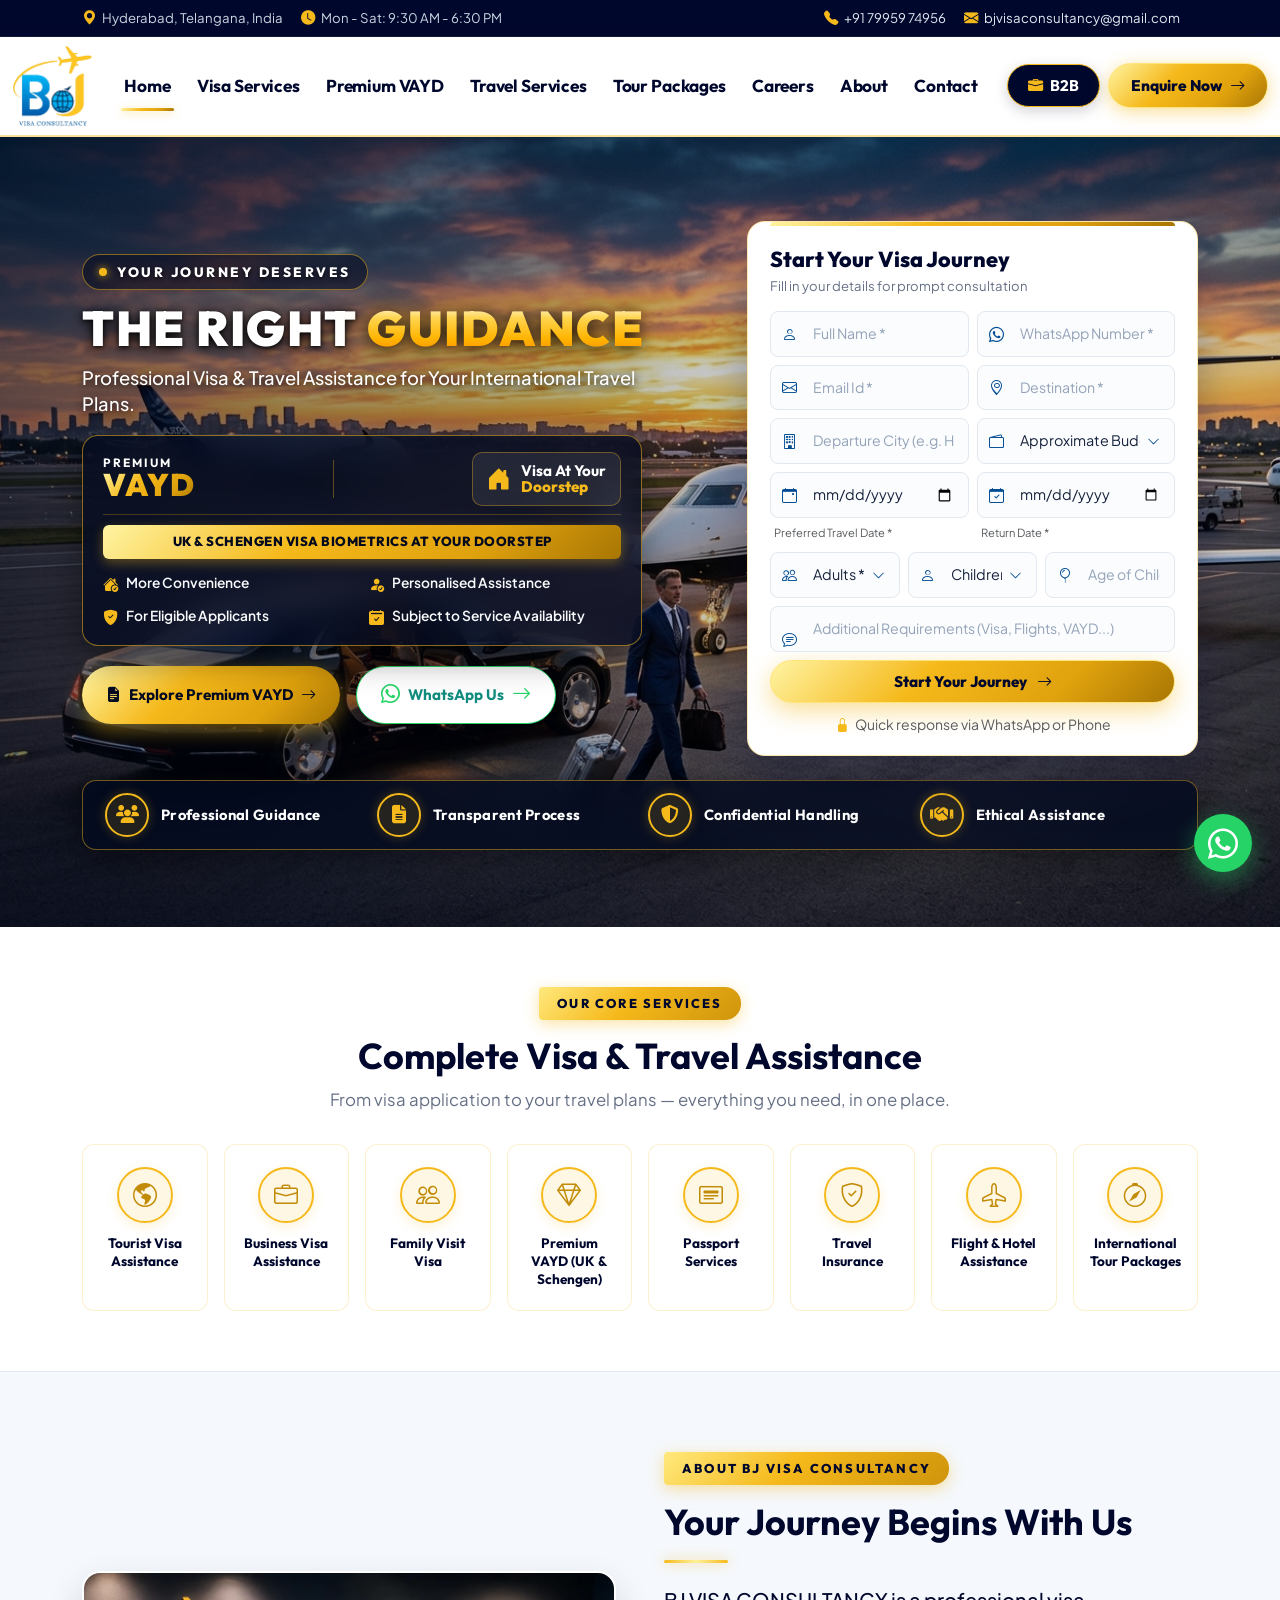
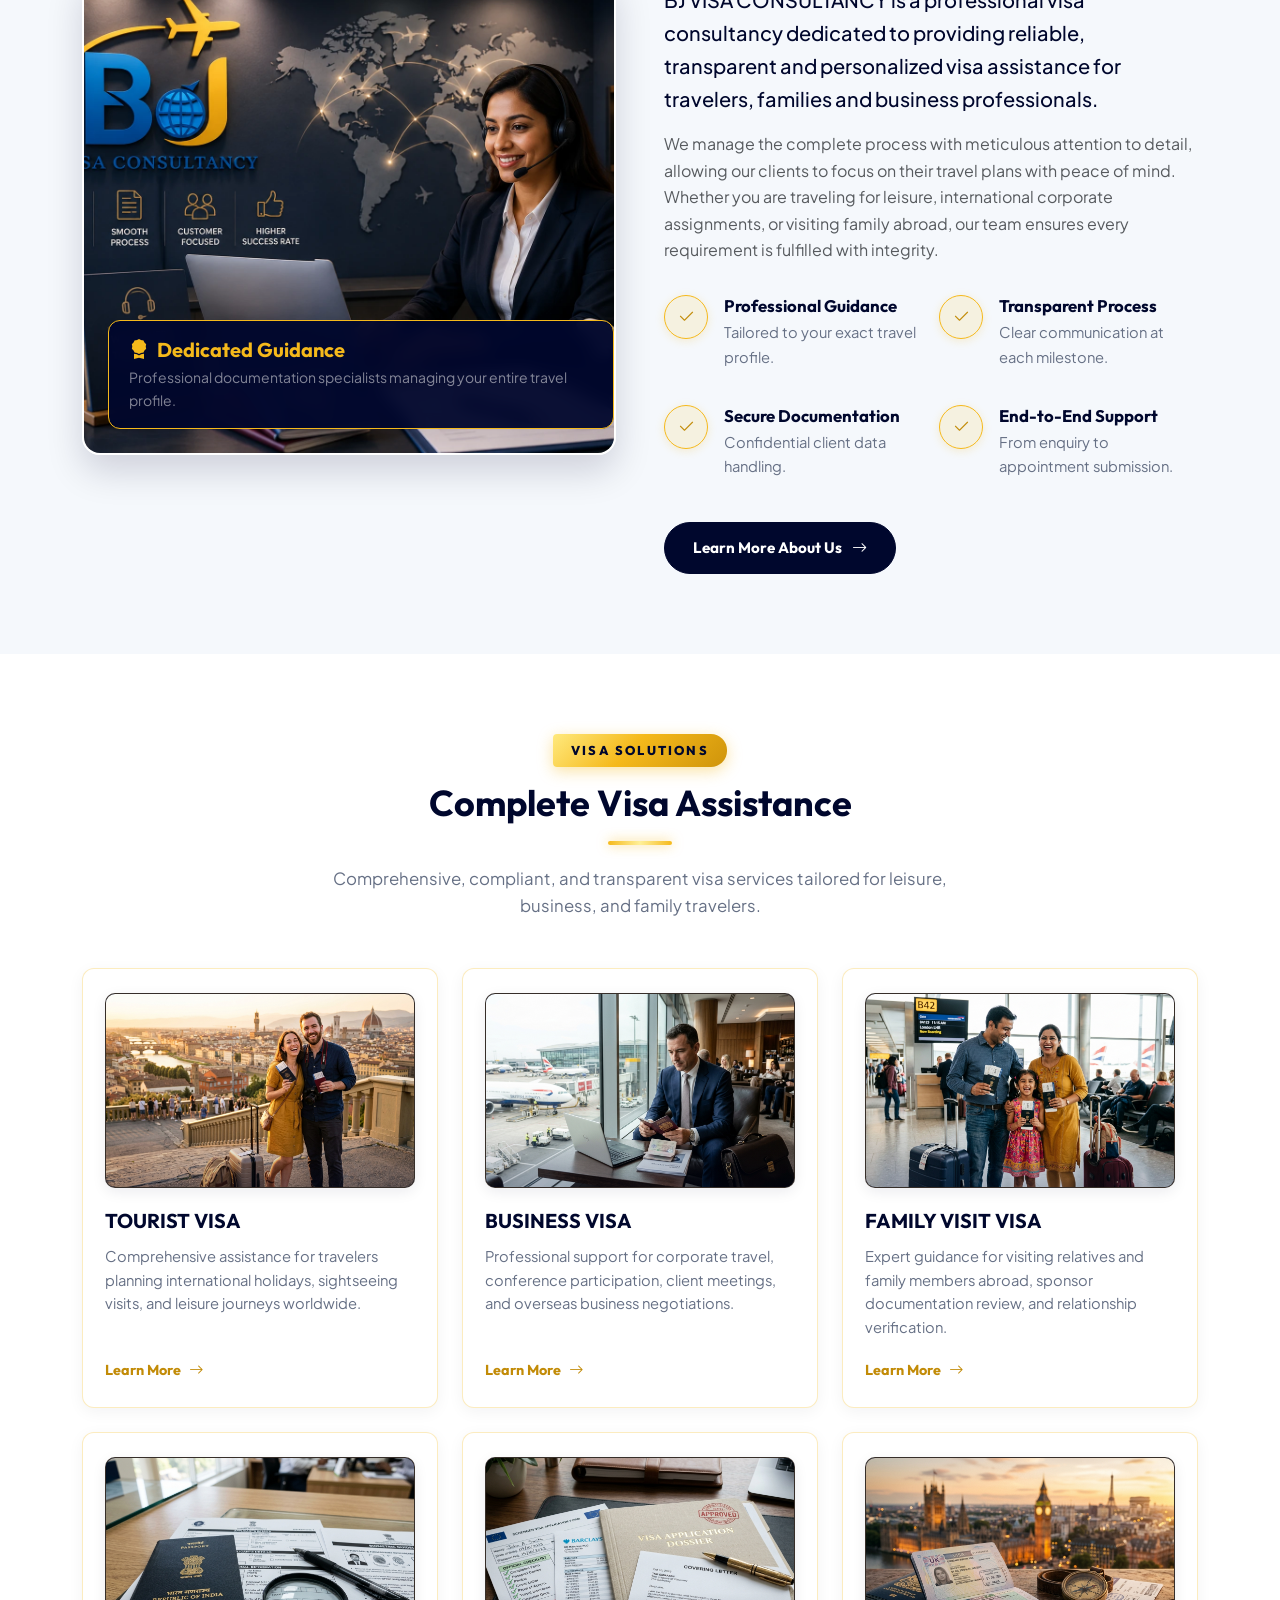
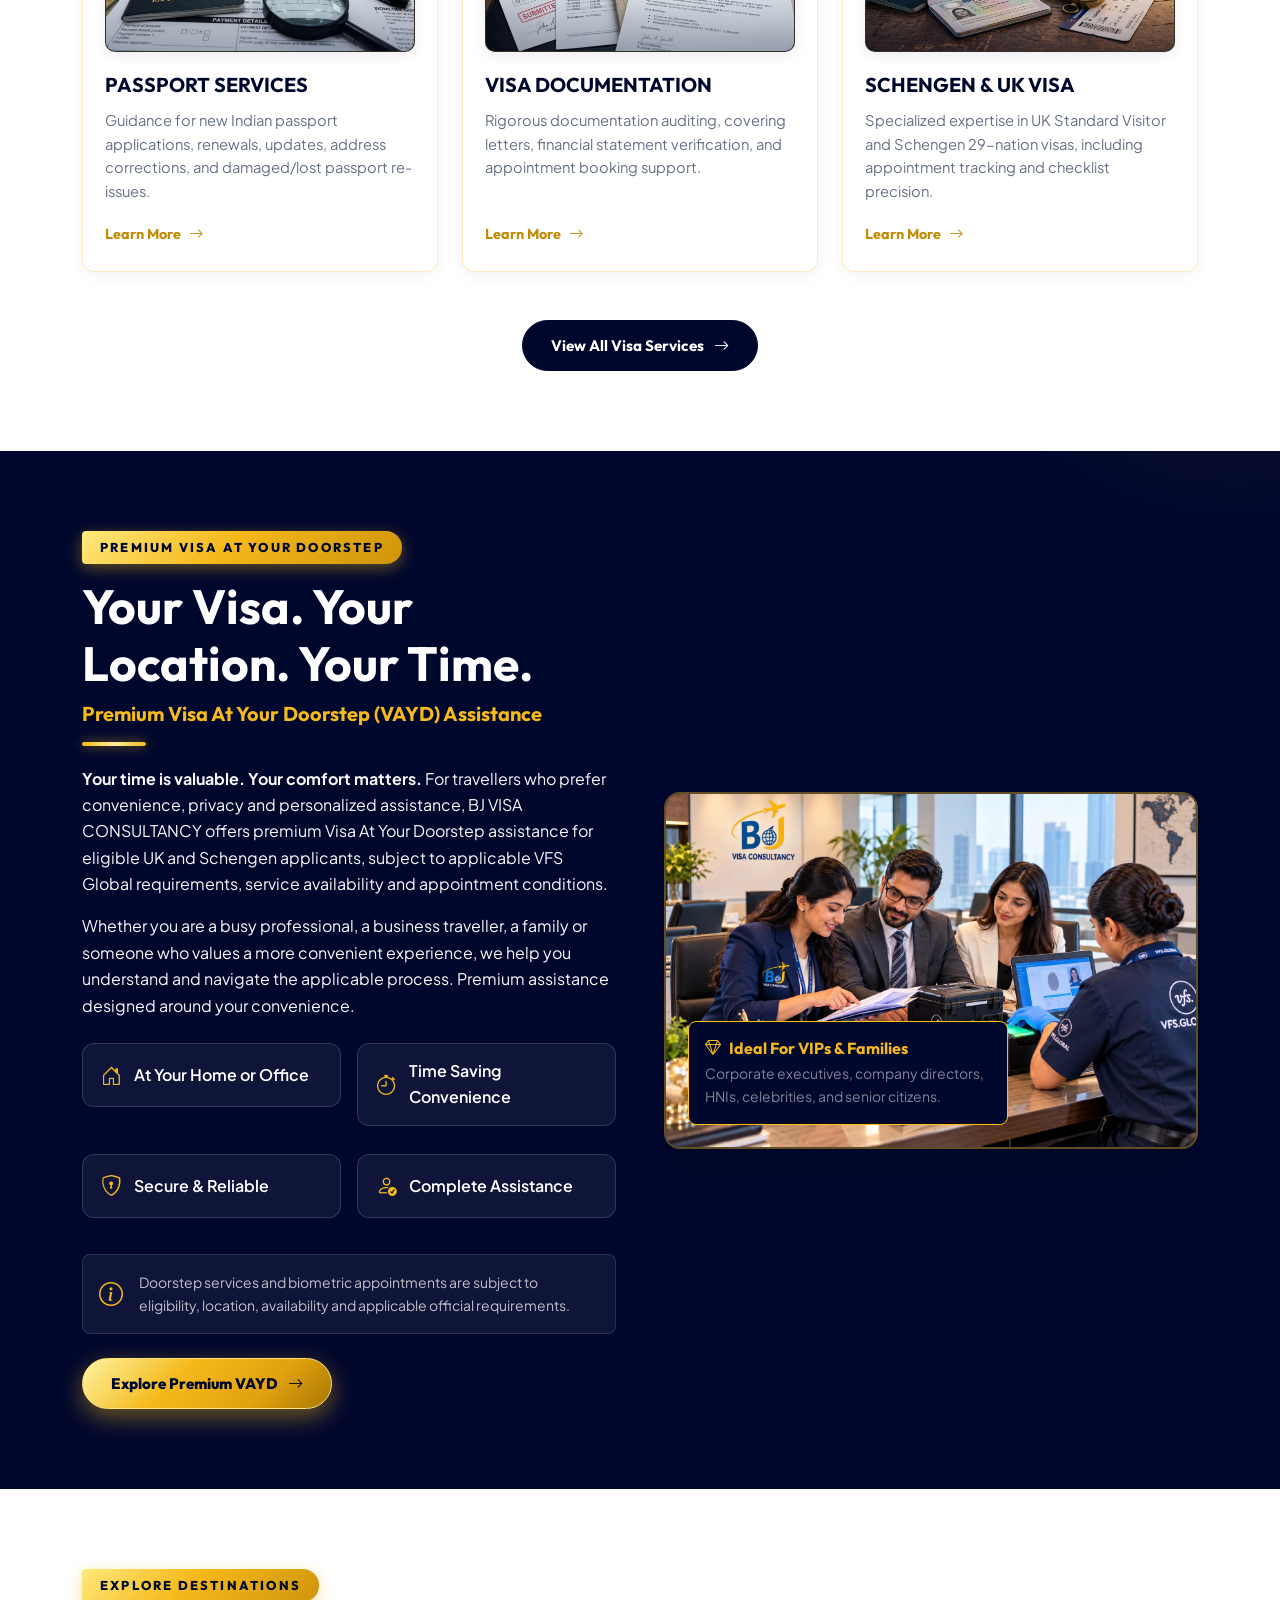
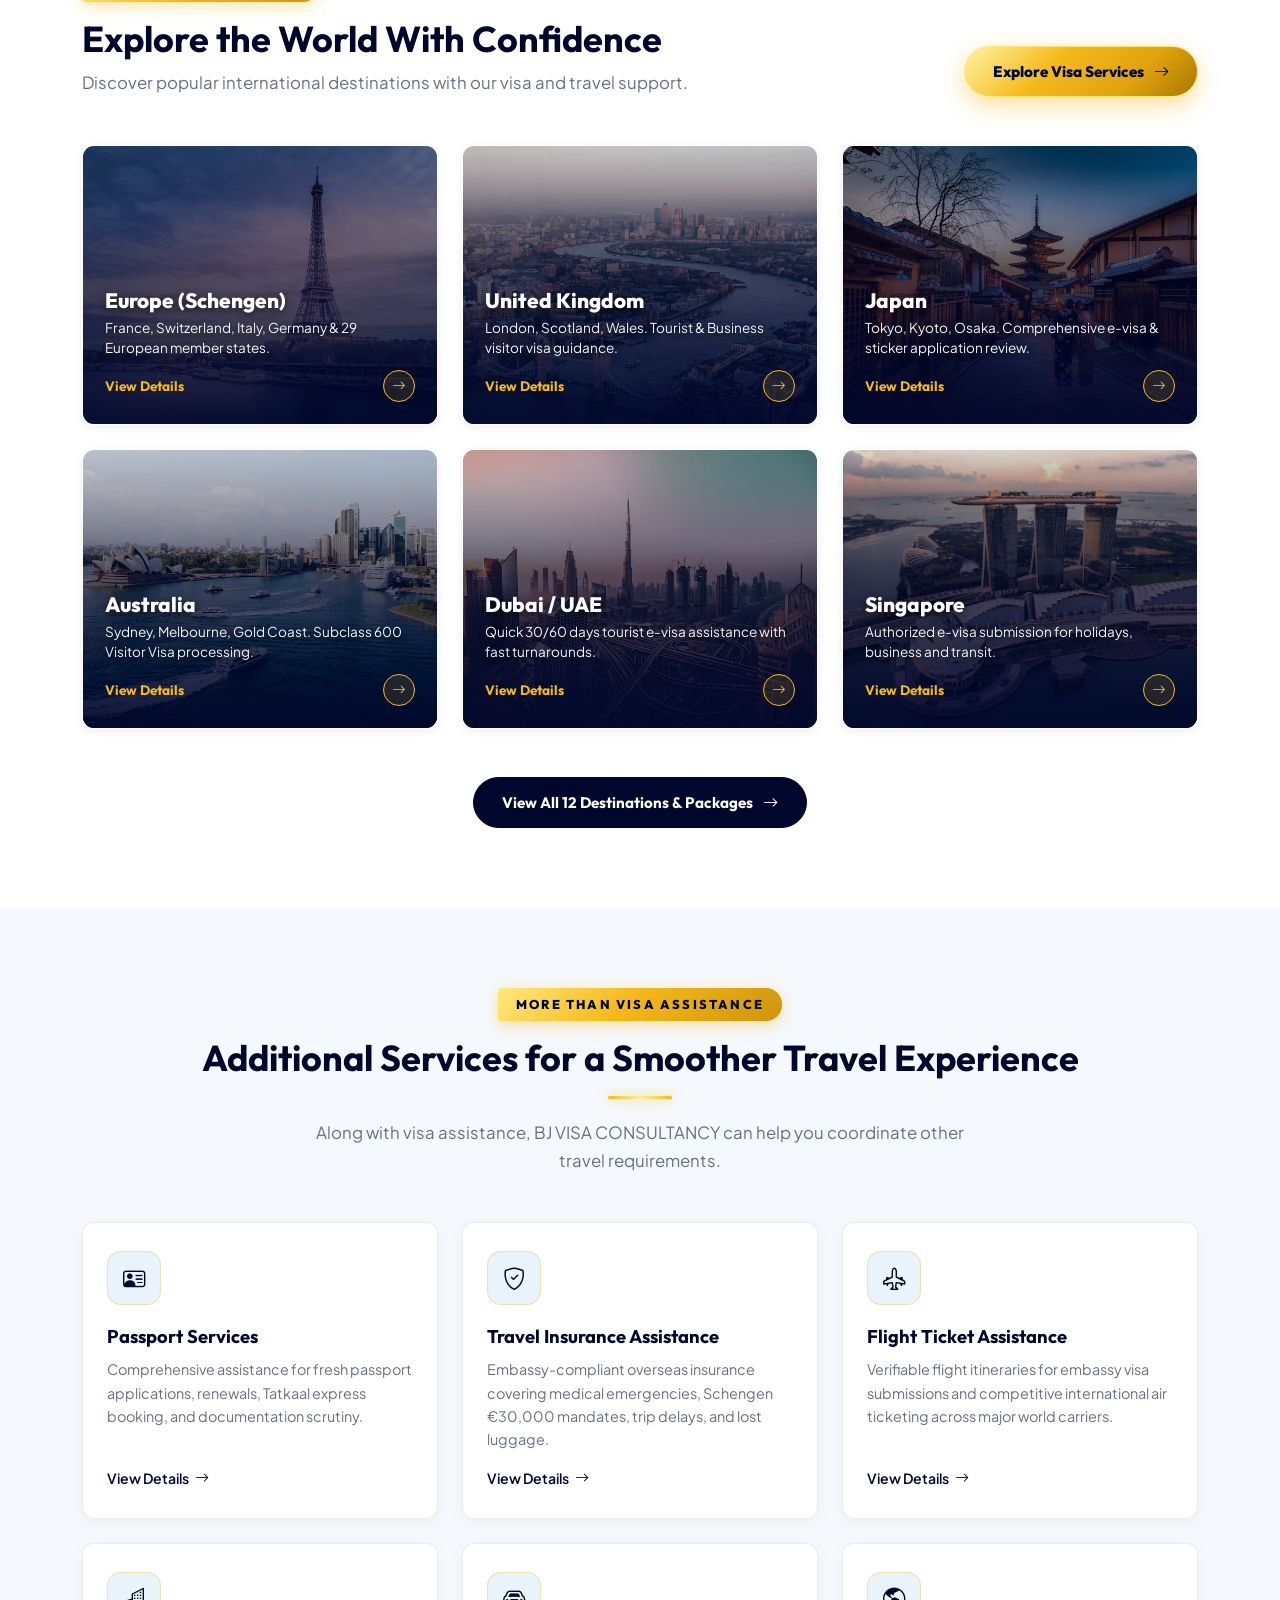
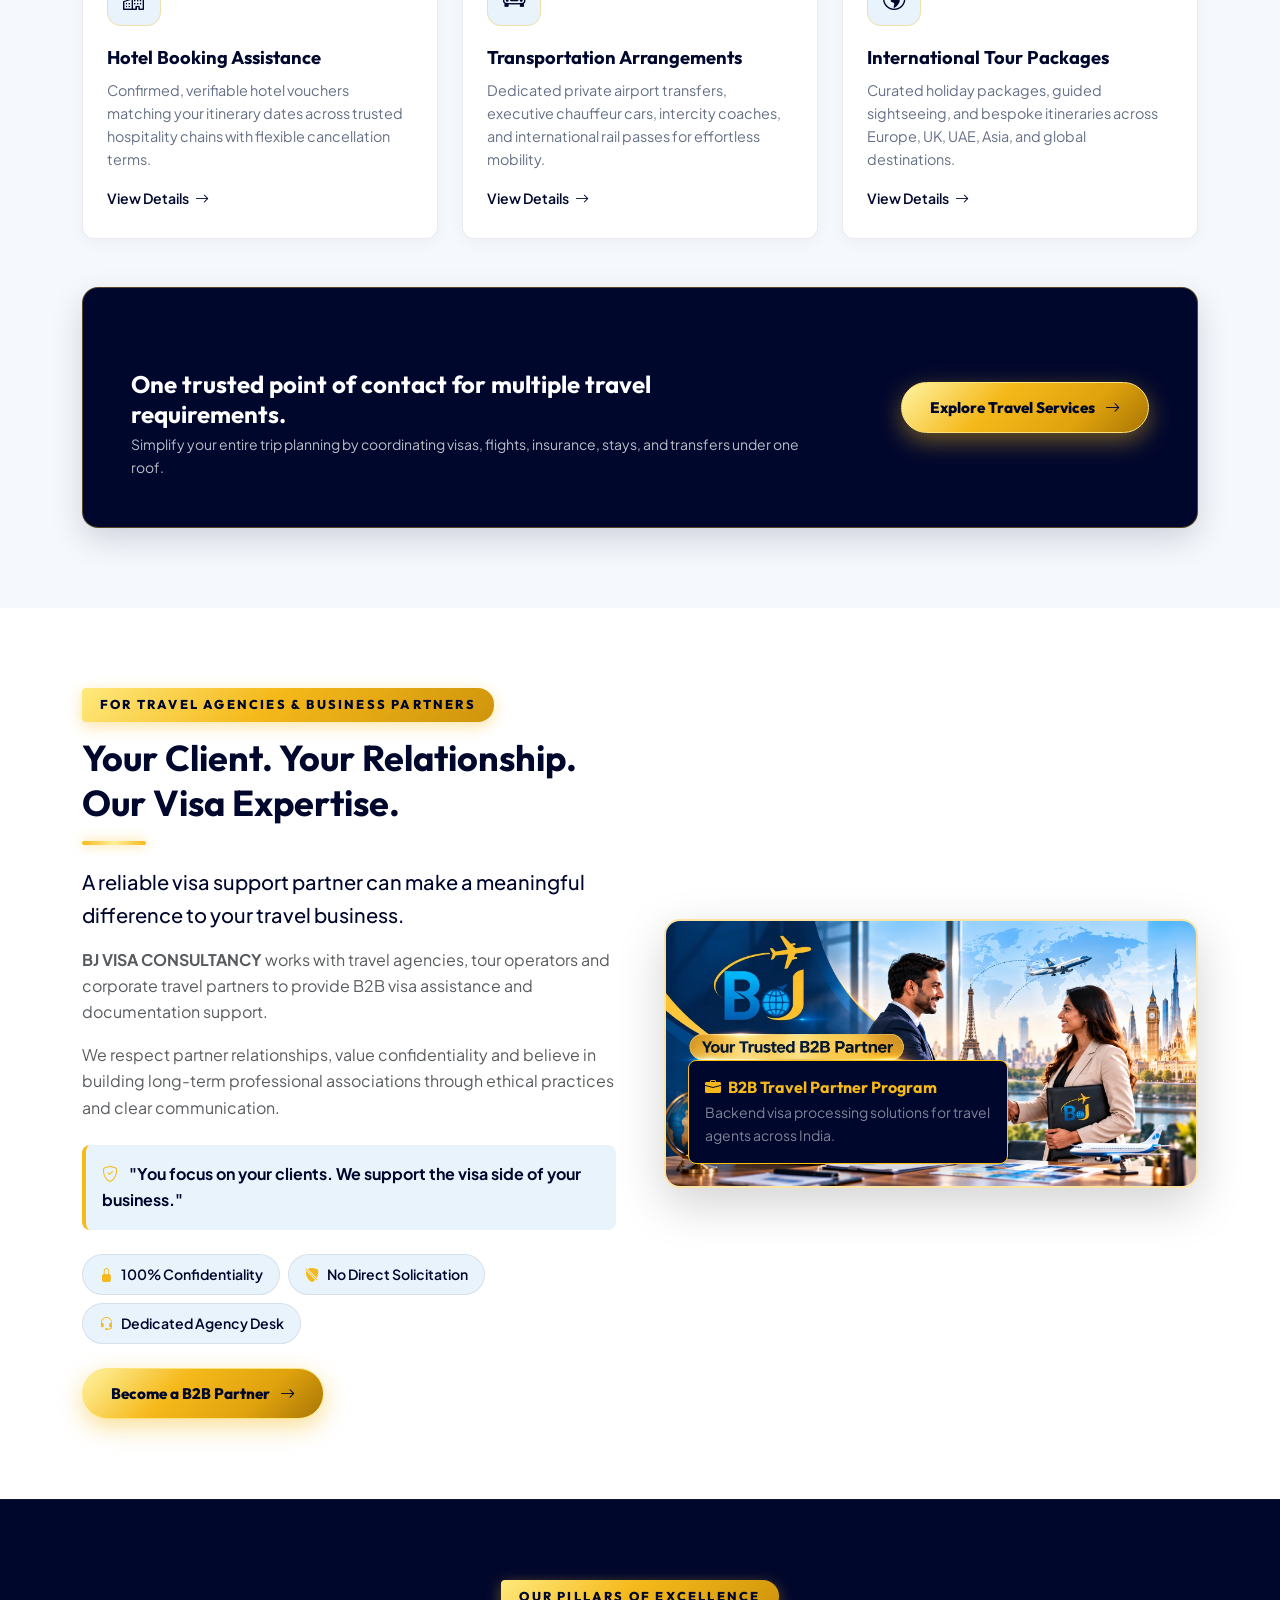
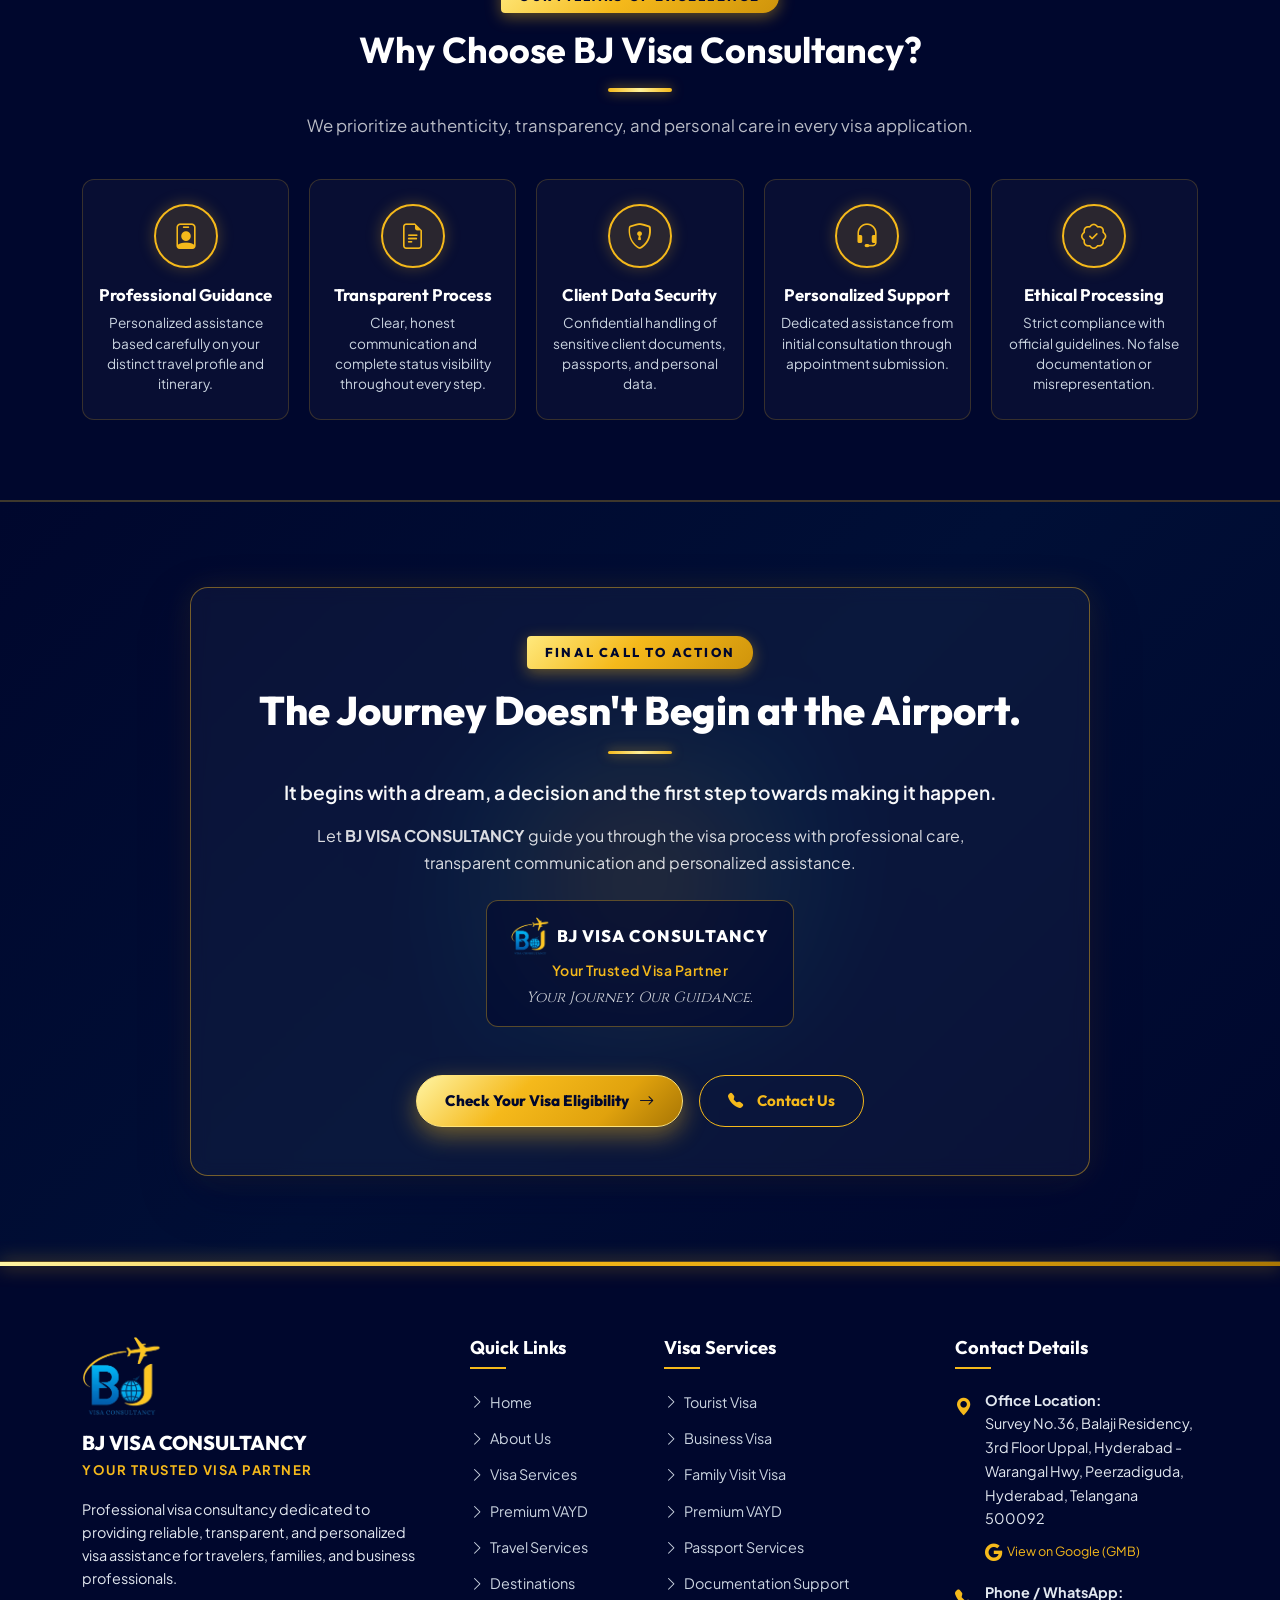
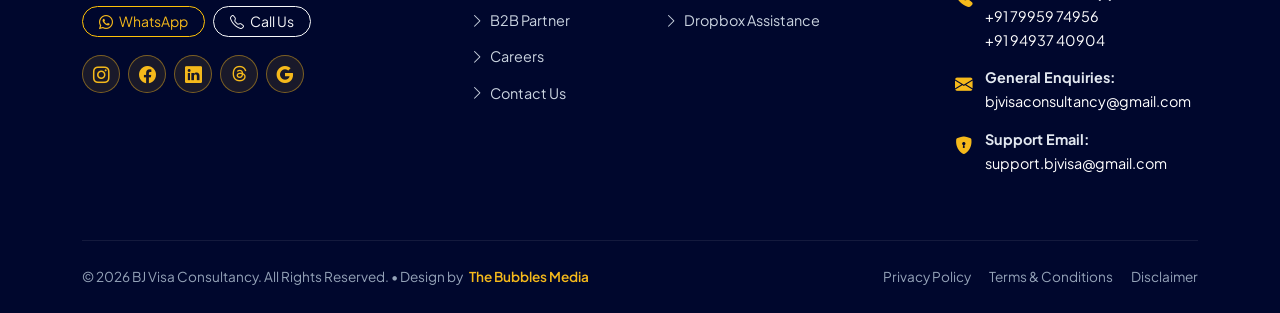
==== commit e1e0924c: "df" ====
--- a/index.html
+++ b/index.html
@@ -298,6 +298,7 @@
             <p class="card-subtitle">Fill in your details for prompt consultation</p>
 
             <form id="heroEnquiryForm" novalidate>
+              <!-- 1. Full Name & 2. WhatsApp Number -->
               <div class="row g-2 mb-2">
                 <div class="col-sm-6">
                   <div class="form-group-custom mb-0">
@@ -313,70 +314,110 @@
                 </div>
               </div>
 
-              <div class="form-group-custom mb-2">
-                <i class="bi bi-envelope"></i>
-                <input type="email" class="form-control-custom" placeholder="Email Address *" required>
-              </div>
-
+              <!-- 3. Email Id & 4. Destination -->
               <div class="row g-2 mb-2">
                 <div class="col-sm-6">
                   <div class="form-group-custom mb-0">
-                    <i class="bi bi-send"></i>
-                    <select class="form-select-custom" required>
-                      <option value="" selected disabled>Visa Type *</option>
-                      <option value="Tourist Visa">Tourist Visa</option>
-                      <option value="Business Visa">Business Visa</option>
-                      <option value="Family Visit Visa">Family Visit Visa</option>
-                      <option value="Premium VAYD">Premium VAYD (UK &amp; Schengen)</option>
-                      <option value="Passport Services">Passport Services</option>
-                      <option value="Visa Documentation">Visa Documentation Review</option>
-                    </select>
+                    <i class="bi bi-envelope"></i>
+                    <input type="email" class="form-control-custom" placeholder="Email Id *" required>
                   </div>
                 </div>
                 <div class="col-sm-6">
                   <div class="form-group-custom mb-0">
                     <i class="bi bi-geo-alt"></i>
+                    <input type="text" class="form-control-custom" placeholder="Destination *" required>
+                  </div>
+                </div>
+              </div>
+
+              <!-- 5. Departure City & 11. Approximate Budget -->
+              <div class="row g-2 mb-2">
+                <div class="col-sm-6">
+                  <div class="form-group-custom mb-0">
+                    <i class="bi bi-building"></i>
+                    <input type="text" class="form-control-custom" placeholder="Departure City (e.g. Hyderabad) *" required>
+                  </div>
+                </div>
+                <div class="col-sm-6">
+                  <div class="form-group-custom mb-0">
+                    <i class="bi bi-wallet2"></i>
                     <select class="form-select-custom" required>
-                      <option value="" selected disabled>Country *</option>
-                      <option value="United Kingdom">United Kingdom</option>
-                      <option value="Schengen Countries">Schengen Countries (Europe)</option>
-                      <option value="Dubai / UAE">Dubai / UAE</option>
-                      <option value="Singapore">Singapore</option>
-                      <option value="Thailand">Thailand</option>
-                      <option value="Bali / Indonesia">Bali / Indonesia</option>
-                      <option value="Maldives">Maldives</option>
-                      <option value="Vietnam">Vietnam</option>
-                      <option value="Australia">Australia</option>
-                      <option value="Japan">Japan</option>
-                      <option value="China">China</option>
-                      <option value="Other Destination">Other Destination</option>
+                      <option value="" selected disabled>Approximate Budget *</option>
+                      <option value="Under ₹50,000 / person">Under ₹50,000 / person</option>
+                      <option value="₹50,000 - ₹1,00,000 / person">₹50,000 - ₹1,00,000 / person</option>
+                      <option value="₹1,00,000 - ₹2,00,000 / person">₹1,00,000 - ₹2,00,000 / person</option>
+                      <option value="₹2,00,000 - ₹3,50,000 / person">₹2,00,000 - ₹3,50,000 / person</option>
+                      <option value="₹3,50,000+ / Luxury">₹3,50,000+ / Luxury</option>
                     </select>
                   </div>
                 </div>
               </div>
 
+              <!-- 6. Preferred Travel Date & 7. Return Date -->
               <div class="row g-2 mb-2">
-                <div class="col-sm-5">
+                <div class="col-sm-6">
                   <div class="form-group-custom mb-0">
-                    <i class="bi bi-calendar3"></i>
-                    <input type="date" class="form-control-custom" placeholder="Travel Date" title="Travel Date">
+                    <i class="bi bi-calendar-event"></i>
+                    <input type="date" class="form-control-custom" placeholder="Preferred Travel Date" title="Preferred Travel Date" required>
                   </div>
-                </div>
-                <div class="col-sm-7">
+                  <small class="text-muted ps-1" style="font-size: 0.70rem;">Preferred Travel Date *</small>
+                </div>
+                <div class="col-sm-6">
                   <div class="form-group-custom mb-0">
-                    <i class="bi bi-chat-text"></i>
-                    <input type="text" class="form-control-custom" placeholder="Travel Details / Query">
+                    <i class="bi bi-calendar-check"></i>
+                    <input type="date" class="form-control-custom" placeholder="Return Date" title="Return Date" required>
                   </div>
-                </div>
-              </div>
-
-              <button type="submit" class="btn-gold w-100 mt-2 py-2">
-                Send Enquiry <i class="bi bi-arrow-right"></i>
+                  <small class="text-muted ps-1" style="font-size: 0.70rem;">Return Date *</small>
+                </div>
+              </div>
+
+              <!-- 8. Number of Adults, 9. Number of Children & 10. Age of Children -->
+              <div class="row g-2 mb-2">
+                <div class="col-4">
+                  <div class="form-group-custom mb-0">
+                    <i class="bi bi-people"></i>
+                    <select class="form-select-custom" required>
+                      <option value="" selected disabled>Adults *</option>
+                      <option value="1 Adult">1 Adult</option>
+                      <option value="2 Adults">2 Adults</option>
+                      <option value="3 Adults">3 Adults</option>
+                      <option value="4 Adults">4 Adults</option>
+                      <option value="5+ Adults">5+ Adults</option>
+                    </select>
+                  </div>
+                </div>
+                <div class="col-4">
+                  <div class="form-group-custom mb-0">
+                    <i class="bi bi-person"></i>
+                    <select class="form-select-custom">
+                      <option value="" selected disabled>Children</option>
+                      <option value="0 Children">0 Children</option>
+                      <option value="1 Child">1 Child</option>
+                      <option value="2 Children">2 Children</option>
+                      <option value="3+ Children">3+ Children</option>
+                    </select>
+                  </div>
+                </div>
+                <div class="col-4">
+                  <div class="form-group-custom mb-0">
+                    <i class="bi bi-balloon"></i>
+                    <input type="text" class="form-control-custom" placeholder="Age of Children (e.g. 5, 9 / NA)">
+                  </div>
+                </div>
+              </div>
+
+              <!-- 12. Additional Requirements -->
+              <div class="form-group-custom has-textarea mb-2">
+                <i class="bi bi-chat-text"></i>
+                <input type="text" class="form-control-custom" placeholder="Additional Requirements (Visa, Flights, VAYD...)">
+              </div>
+
+              <button type="submit" class="btn-gold w-100 py-2">
+                Start Your Journey <i class="bi bi-arrow-right"></i>
               </button>
 
               <div class="text-center mt-2">
-                <small class="text-muted"><i class="bi bi-lock-fill text-gold me-1"></i> Our team will get in touch with
-                  you shortly.</small>
+                <small class="text-muted"><i class="bi bi-lock-fill text-gold me-1"></i> Quick response via WhatsApp or Phone</small>
               </div>
             </form>
           </div>
@@ -1335,7 +1376,7 @@
 
   <!-- Universal Enquiry Modal -->
   <div class="modal fade" id="enquiryModal" tabindex="-1" aria-labelledby="enquiryModalLabel" aria-hidden="true">
-    <div class="modal-dialog modal-dialog-centered">
+    <div class="modal-dialog modal-dialog-centered modal-lg modal-dialog-scrollable">
       <div class="modal-content border-0 shadow-lg rounded-4 overflow-hidden">
         <div class="modal-header bg-navy text-white border-0 py-3 px-4 position-relative">
           <div class="gold-divider position-absolute top-0 start-0 end-0 m-0 w-100" style="height: 4px;"></div>
@@ -1347,50 +1388,125 @@
         </div>
         <div class="modal-body p-4 bg-light">
           <form id="modalEnquiryForm" novalidate>
-            <div class="form-group-custom">
-              <i class="bi bi-person"></i>
-              <input type="text" class="form-control-custom" placeholder="Full Name *" required>
-            </div>
-            <div class="form-group-custom">
-              <i class="bi bi-whatsapp"></i>
-              <input type="tel" class="form-control-custom" placeholder="WhatsApp Number *" required>
-            </div>
-            <div class="form-group-custom">
-              <i class="bi bi-envelope"></i>
-              <input type="email" class="form-control-custom" placeholder="Email Address *" required>
-            </div>
-            <div class="form-group-custom">
-              <i class="bi bi-send"></i>
-              <select class="form-select-custom" id="modalVisaType" required>
-                <option value="" selected disabled>Select Visa Type *</option>
-                <option value="Tourist Visa">Tourist Visa Assistance</option>
-                <option value="Business Visa">Business Visa Assistance</option>
-                <option value="Family Visit Visa">Family Visit Visa</option>
-                <option value="Premium VAYD">Premium VAYD (Doorstep Biometrics)</option>
-                <option value="Passport Services">Passport Services</option>
-                <option value="Visa Documentation">Visa Documentation Review</option>
-                <option value="Travel Package">International Tour Package</option>
-              </select>
-            </div>
-            <div class="form-group-custom">
-              <i class="bi bi-geo-alt"></i>
-              <input type="text" class="form-control-custom" id="modalCountry"
-                placeholder="Preferred Country / Destination *" required>
-            </div>
-            <div class="form-group-custom">
-              <i class="bi bi-calendar3"></i>
-              <input type="date" class="form-control-custom">
-            </div>
-            <div class="form-group-custom has-textarea">
+            <!-- 1. Full Name & 2. WhatsApp Number -->
+            <div class="row g-2 mb-2">
+              <div class="col-md-6">
+                <div class="form-group-custom mb-0">
+                  <i class="bi bi-person"></i>
+                  <input type="text" class="form-control-custom" placeholder="Full Name *" required>
+                </div>
+              </div>
+              <div class="col-md-6">
+                <div class="form-group-custom mb-0">
+                  <i class="bi bi-whatsapp"></i>
+                  <input type="tel" class="form-control-custom" placeholder="WhatsApp Number *" required>
+                </div>
+              </div>
+            </div>
+
+            <!-- 3. Email Id & 4. Destination -->
+            <div class="row g-2 mb-2">
+              <div class="col-md-6">
+                <div class="form-group-custom mb-0">
+                  <i class="bi bi-envelope"></i>
+                  <input type="email" class="form-control-custom" placeholder="Email Id *" required>
+                </div>
+              </div>
+              <div class="col-md-6">
+                <div class="form-group-custom mb-0">
+                  <i class="bi bi-geo-alt"></i>
+                  <input type="text" class="form-control-custom" id="modalCountry" placeholder="Destination *" required>
+                </div>
+              </div>
+            </div>
+
+            <!-- 5. Departure City & 11. Approximate Budget -->
+            <div class="row g-2 mb-2">
+              <div class="col-md-6">
+                <div class="form-group-custom mb-0">
+                  <i class="bi bi-building"></i>
+                  <input type="text" class="form-control-custom" placeholder="Departure City (e.g. Hyderabad) *" required>
+                </div>
+              </div>
+              <div class="col-md-6">
+                <div class="form-group-custom mb-0">
+                  <i class="bi bi-wallet2"></i>
+                  <select class="form-select-custom" required>
+                    <option value="" selected disabled>Approximate Budget *</option>
+                    <option value="Under ₹50,000 / person">Under ₹50,000 / person</option>
+                    <option value="₹50,000 - ₹1,00,000 / person">₹50,000 - ₹1,00,000 / person</option>
+                    <option value="₹1,00,000 - ₹2,00,000 / person">₹1,00,000 - ₹2,00,000 / person</option>
+                    <option value="₹2,00,000 - ₹3,50,000 / person">₹2,00,000 - ₹3,50,000 / person</option>
+                    <option value="₹3,50,000+ / Luxury">₹3,50,000+ / Luxury</option>
+                  </select>
+                </div>
+              </div>
+            </div>
+
+            <!-- 6. Preferred Travel Date & 7. Return Date -->
+            <div class="row g-2 mb-2">
+              <div class="col-md-6">
+                <div class="form-group-custom mb-0">
+                  <i class="bi bi-calendar-event"></i>
+                  <input type="date" class="form-control-custom" placeholder="Preferred Travel Date" title="Preferred Travel Date" required>
+                </div>
+                <small class="text-muted ps-1" style="font-size: 0.72rem;">Preferred Travel Date *</small>
+              </div>
+              <div class="col-md-6">
+                <div class="form-group-custom mb-0">
+                  <i class="bi bi-calendar-check"></i>
+                  <input type="date" class="form-control-custom" placeholder="Return Date" title="Return Date" required>
+                </div>
+                <small class="text-muted ps-1" style="font-size: 0.72rem;">Return Date *</small>
+              </div>
+            </div>
+
+            <!-- 8. Number of Adults, 9. Number of Children & 10. Age of Children -->
+            <div class="row g-2 mb-2">
+              <div class="col-md-4">
+                <div class="form-group-custom mb-0">
+                  <i class="bi bi-people"></i>
+                  <select class="form-select-custom" required>
+                    <option value="" selected disabled>Number of Adults *</option>
+                    <option value="1 Adult">1 Adult</option>
+                    <option value="2 Adults">2 Adults</option>
+                    <option value="3 Adults">3 Adults</option>
+                    <option value="4 Adults">4 Adults</option>
+                    <option value="5+ Adults">5+ Adults</option>
+                  </select>
+                </div>
+              </div>
+              <div class="col-md-4">
+                <div class="form-group-custom mb-0">
+                  <i class="bi bi-person"></i>
+                  <select class="form-select-custom">
+                    <option value="" selected disabled>Number of Children</option>
+                    <option value="0 Children">0 Children</option>
+                    <option value="1 Child">1 Child</option>
+                    <option value="2 Children">2 Children</option>
+                    <option value="3+ Children">3+ Children</option>
+                  </select>
+                </div>
+              </div>
+              <div class="col-md-4">
+                <div class="form-group-custom mb-0">
+                  <i class="bi bi-balloon"></i>
+                  <input type="text" class="form-control-custom" placeholder="Age of Children (e.g. 5, 9 / NA)">
+                </div>
+              </div>
+            </div>
+
+            <!-- 12. Additional Requirements -->
+            <div class="form-group-custom has-textarea mb-3">
               <i class="bi bi-chat-text"></i>
-              <textarea class="form-control-custom" rows="2"
-                placeholder="Tell us about your travel dates and requirements"></textarea>
-            </div>
-            <button type="submit" class="btn-gold w-100 mt-2">
+              <textarea class="form-control-custom" rows="2" placeholder="Additional Requirements (e.g. Visa Assistance, Flights, Hotel Preference, Premium VAYD)"></textarea>
+            </div>
+
+            <button type="submit" class="btn-gold w-100 py-2">
               Submit Enquiry <i class="bi bi-arrow-right"></i>
             </button>
             <p class="small text-muted text-center mt-2 mb-0">
-              <i class="bi bi-shield-check text-gold"></i> We respect your privacy. No spam.
+              <i class="bi bi-shield-check text-gold"></i> We respect your privacy. Our specialists will reach out promptly.
             </p>
           </form>
         </div>
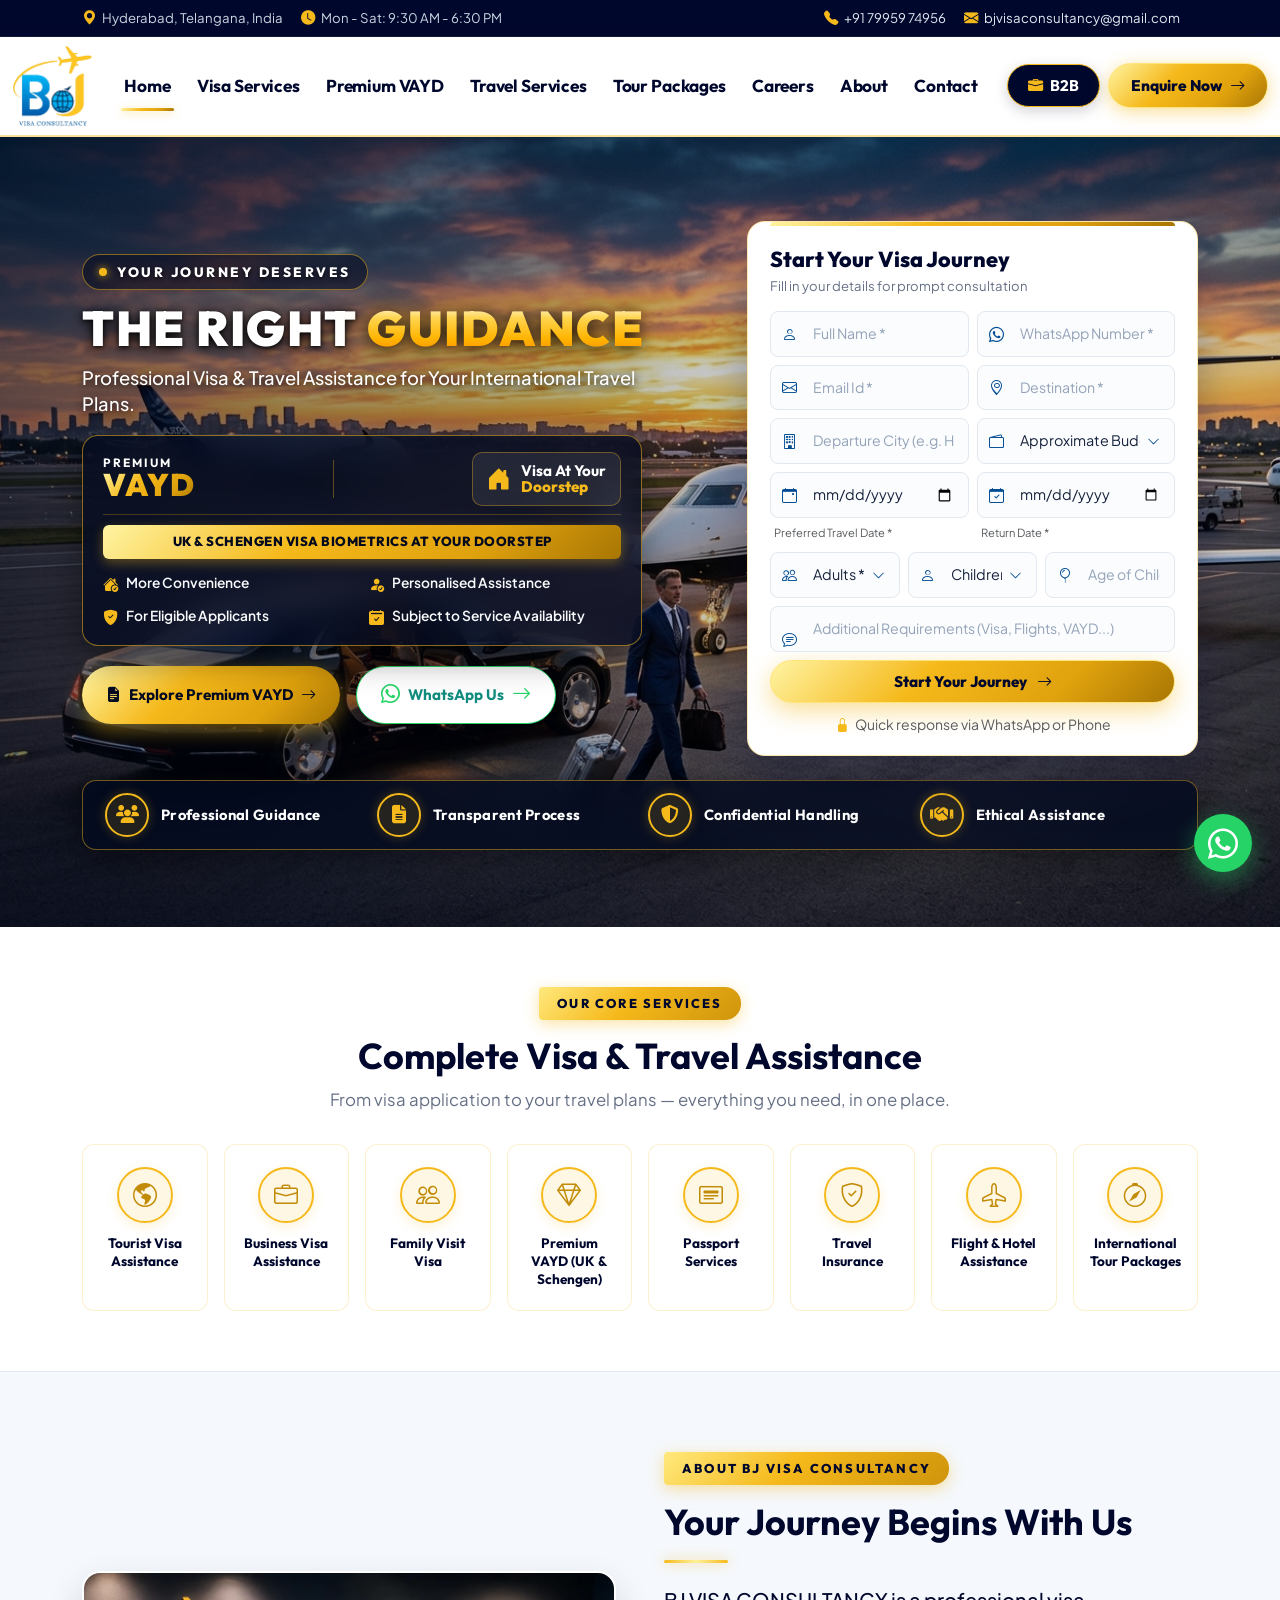
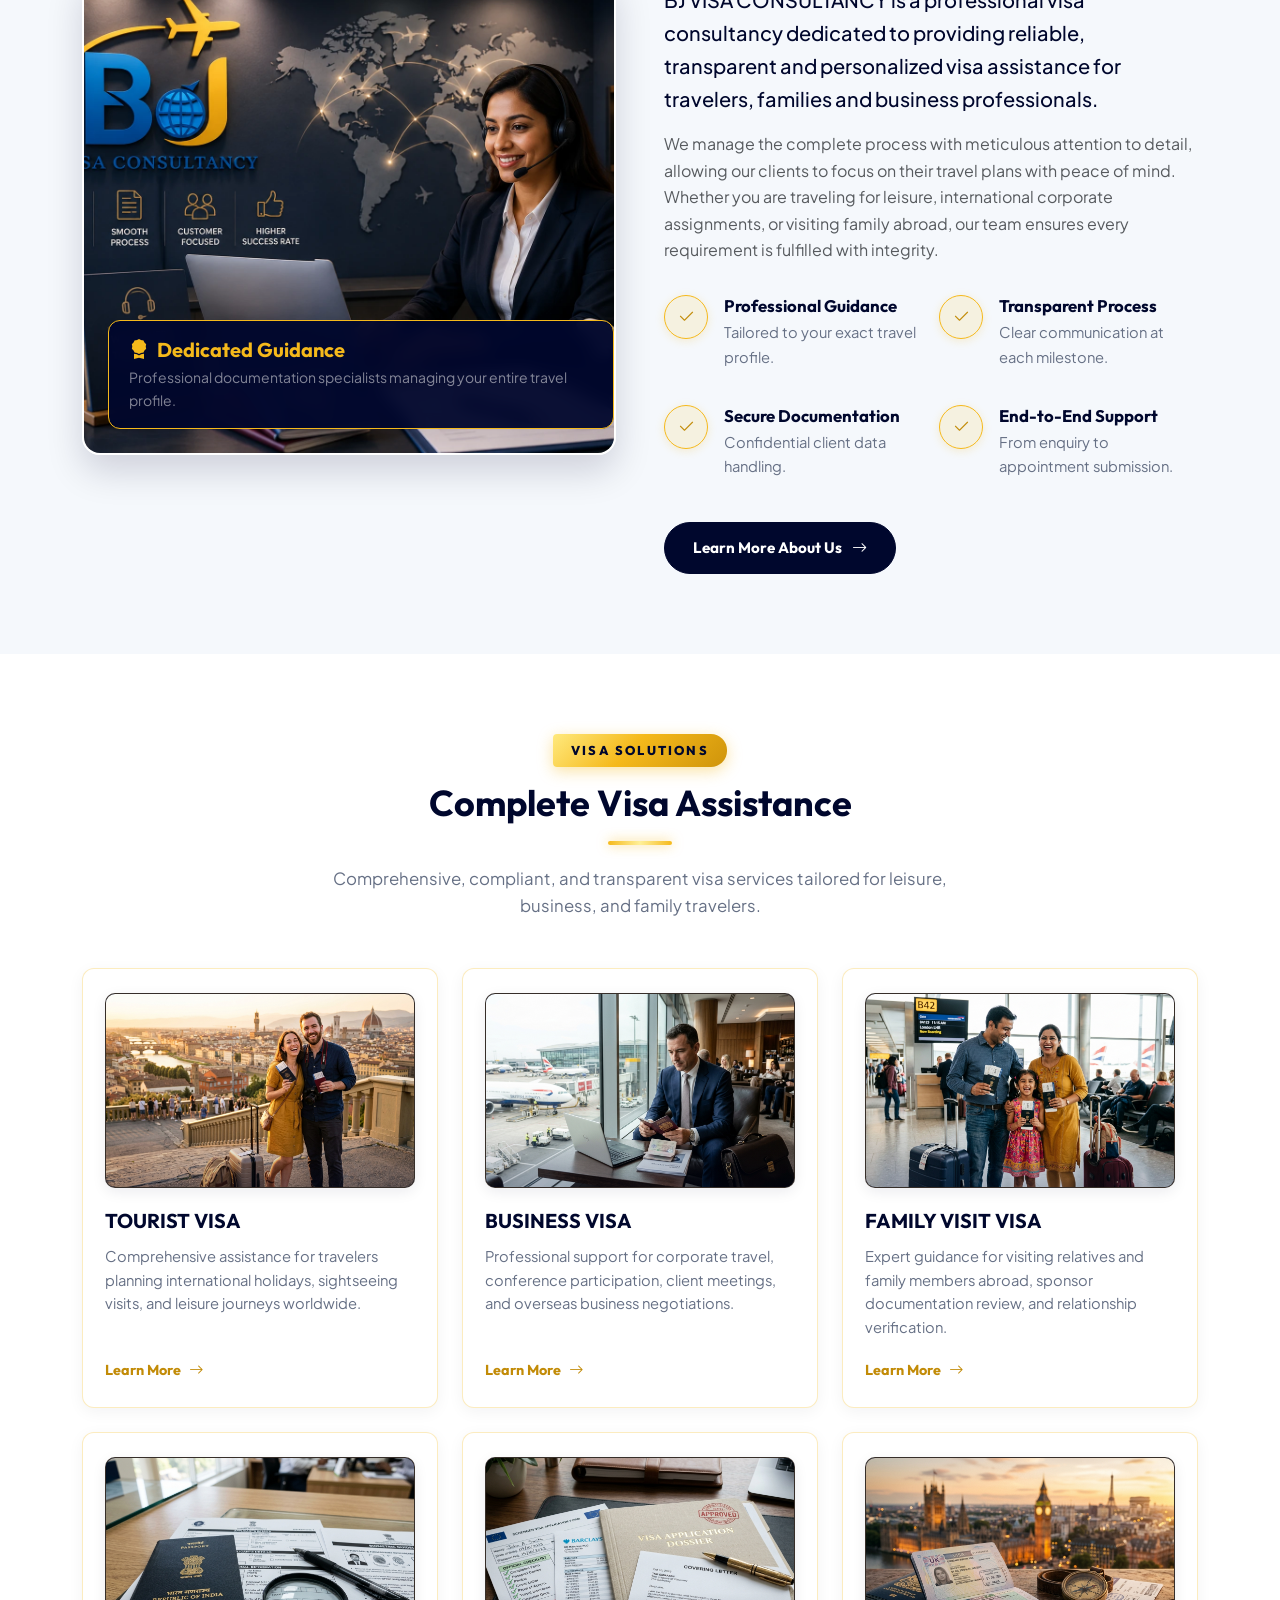
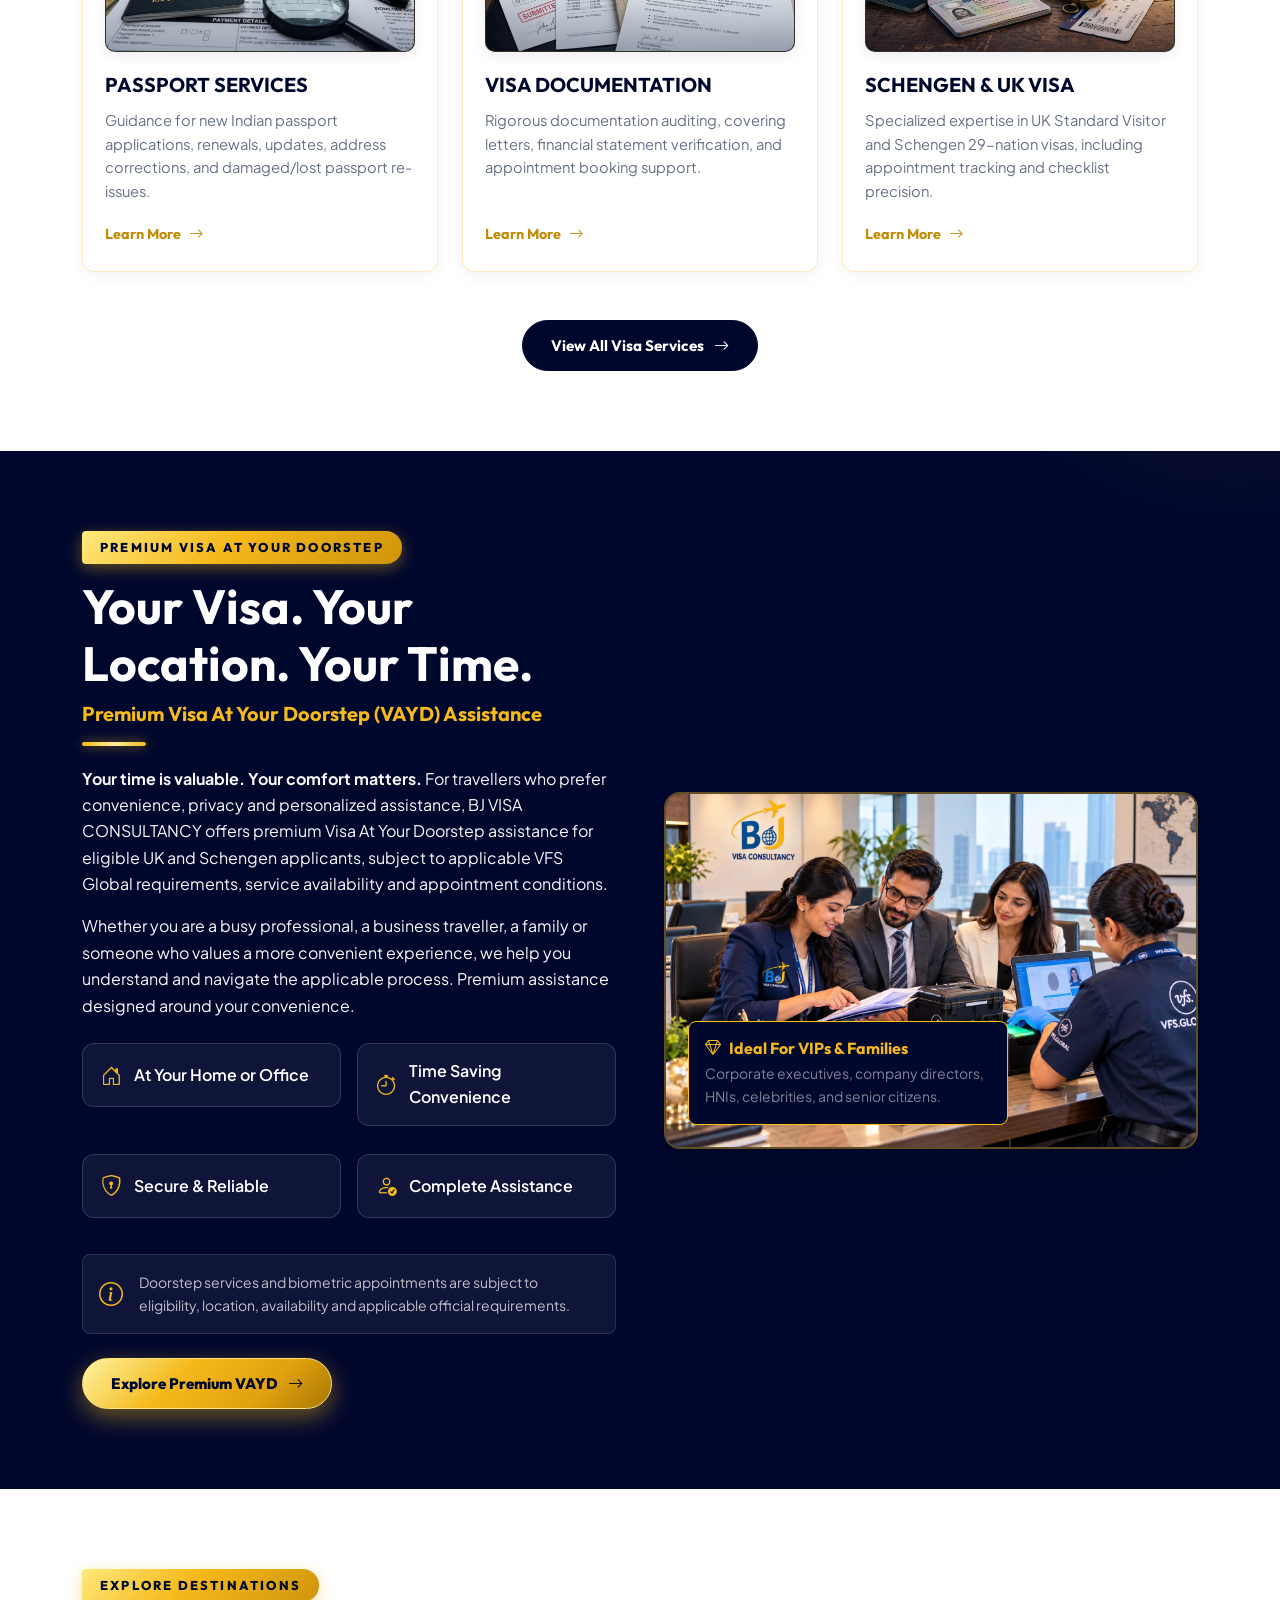
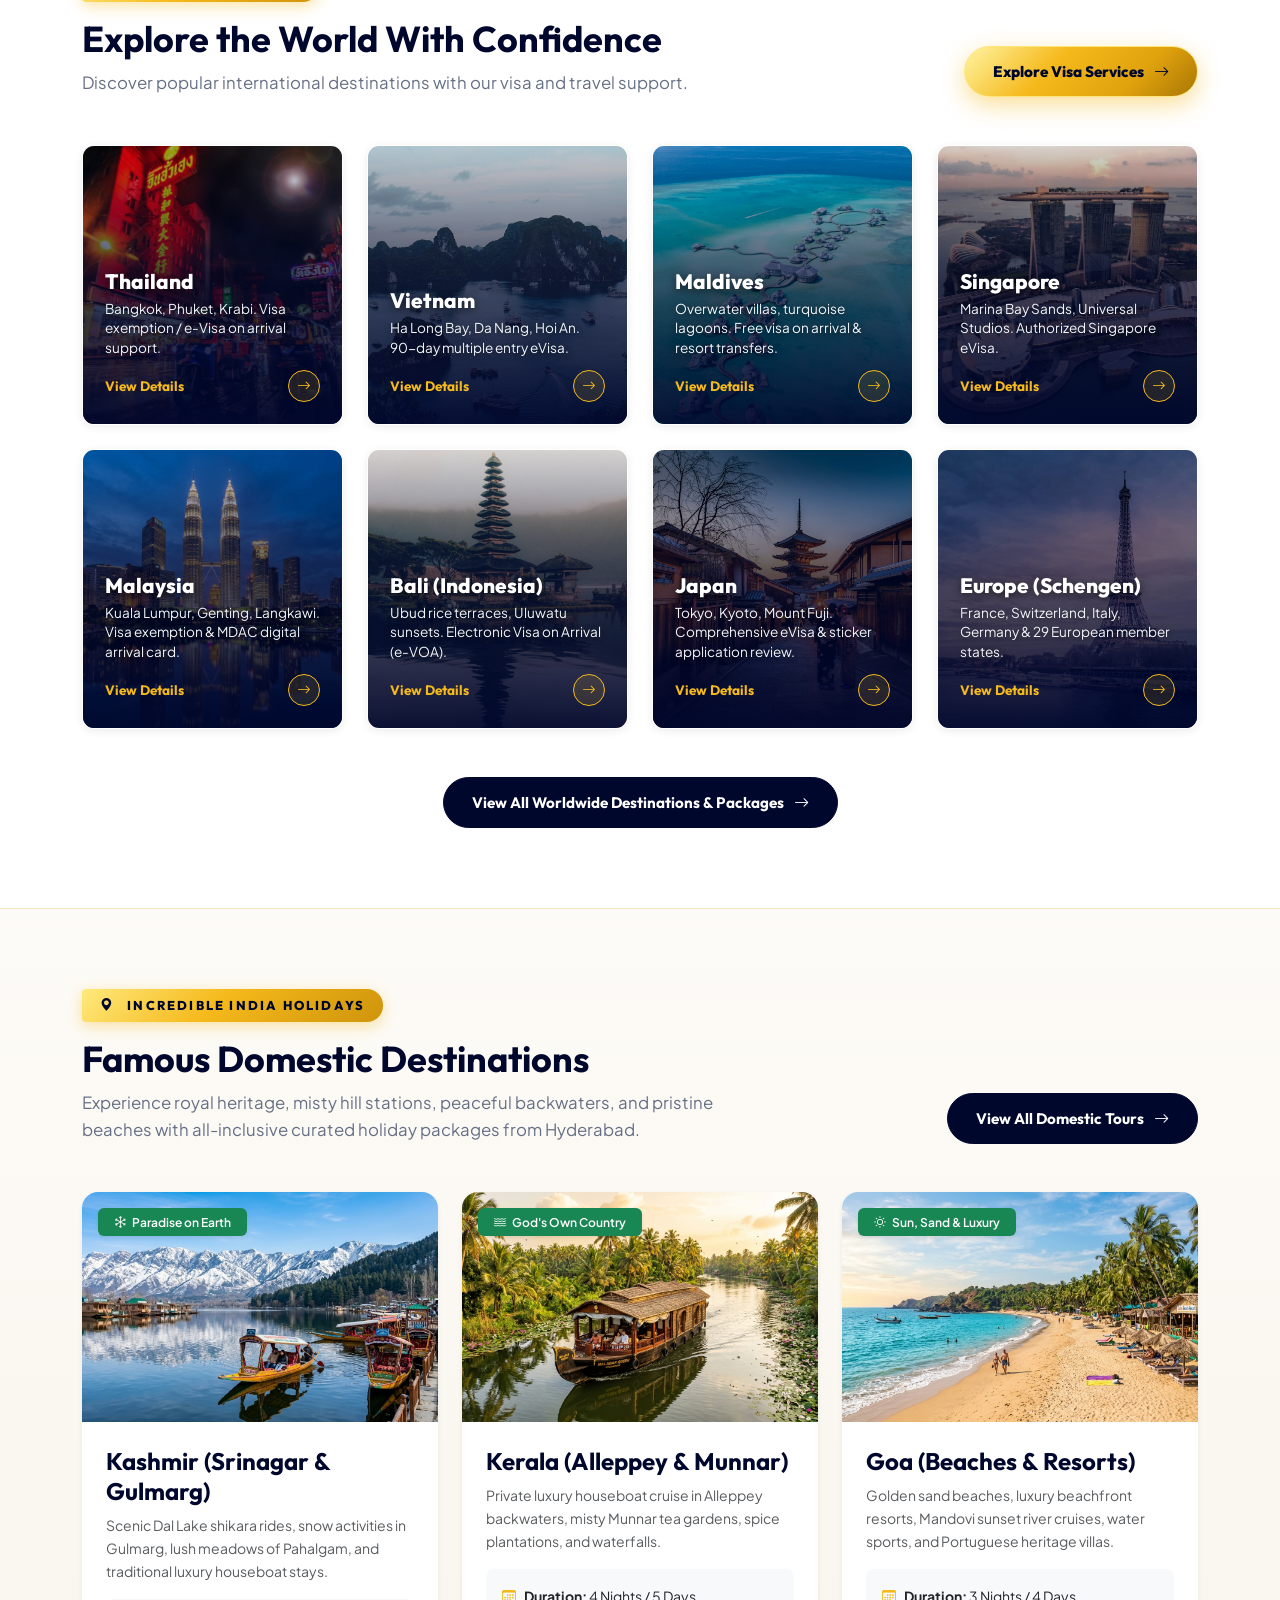
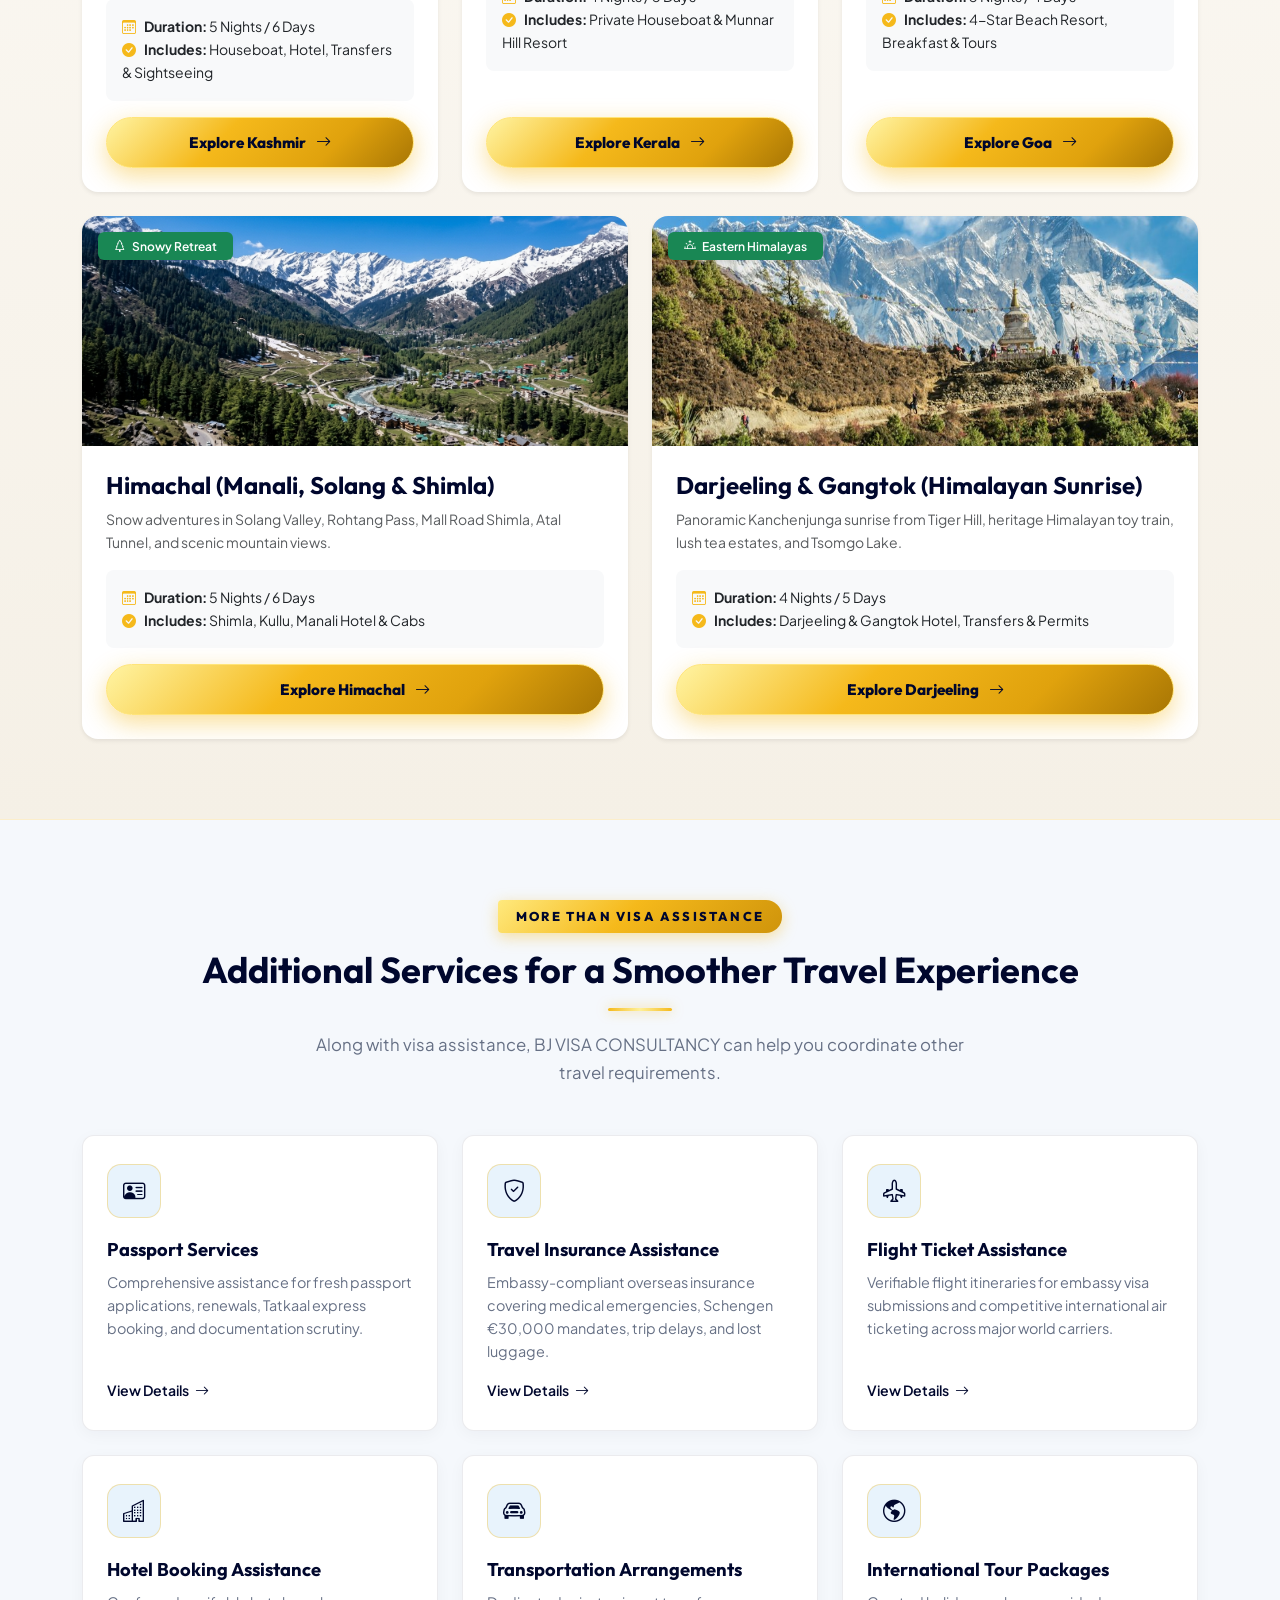
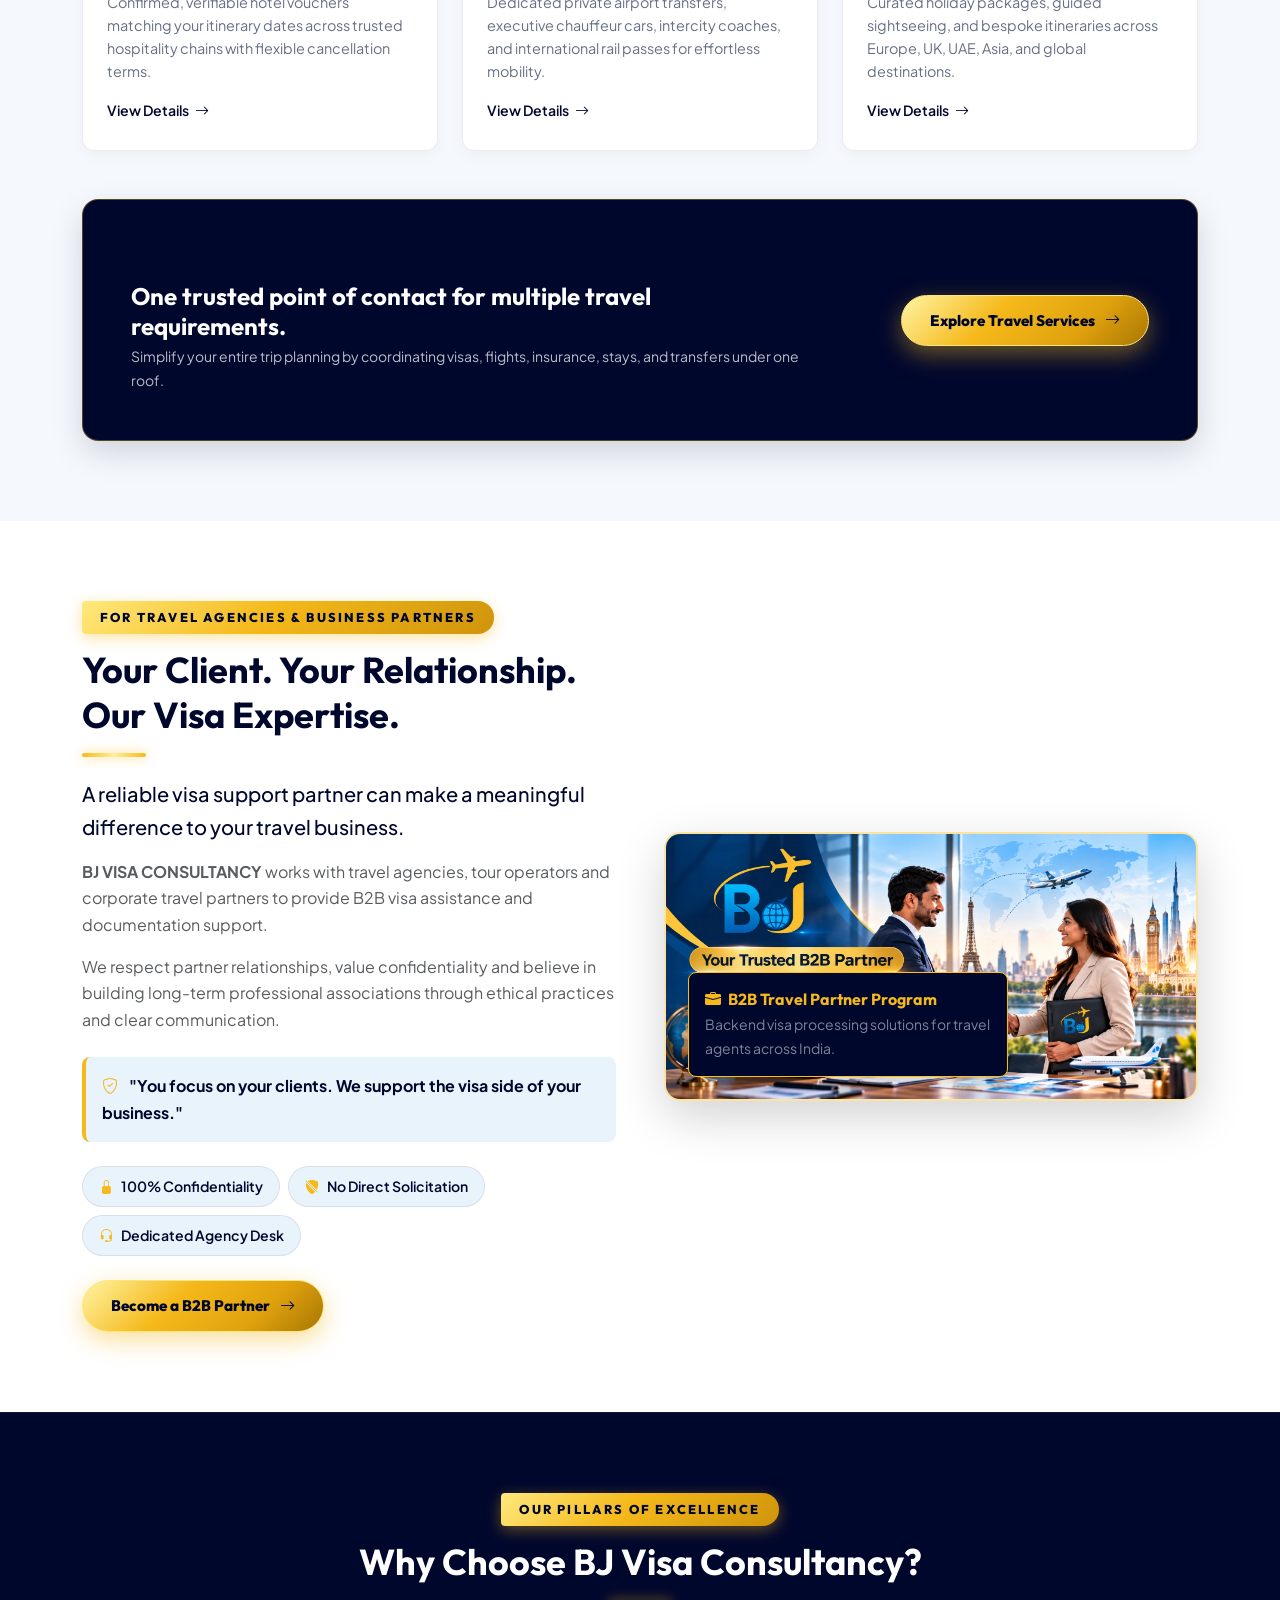
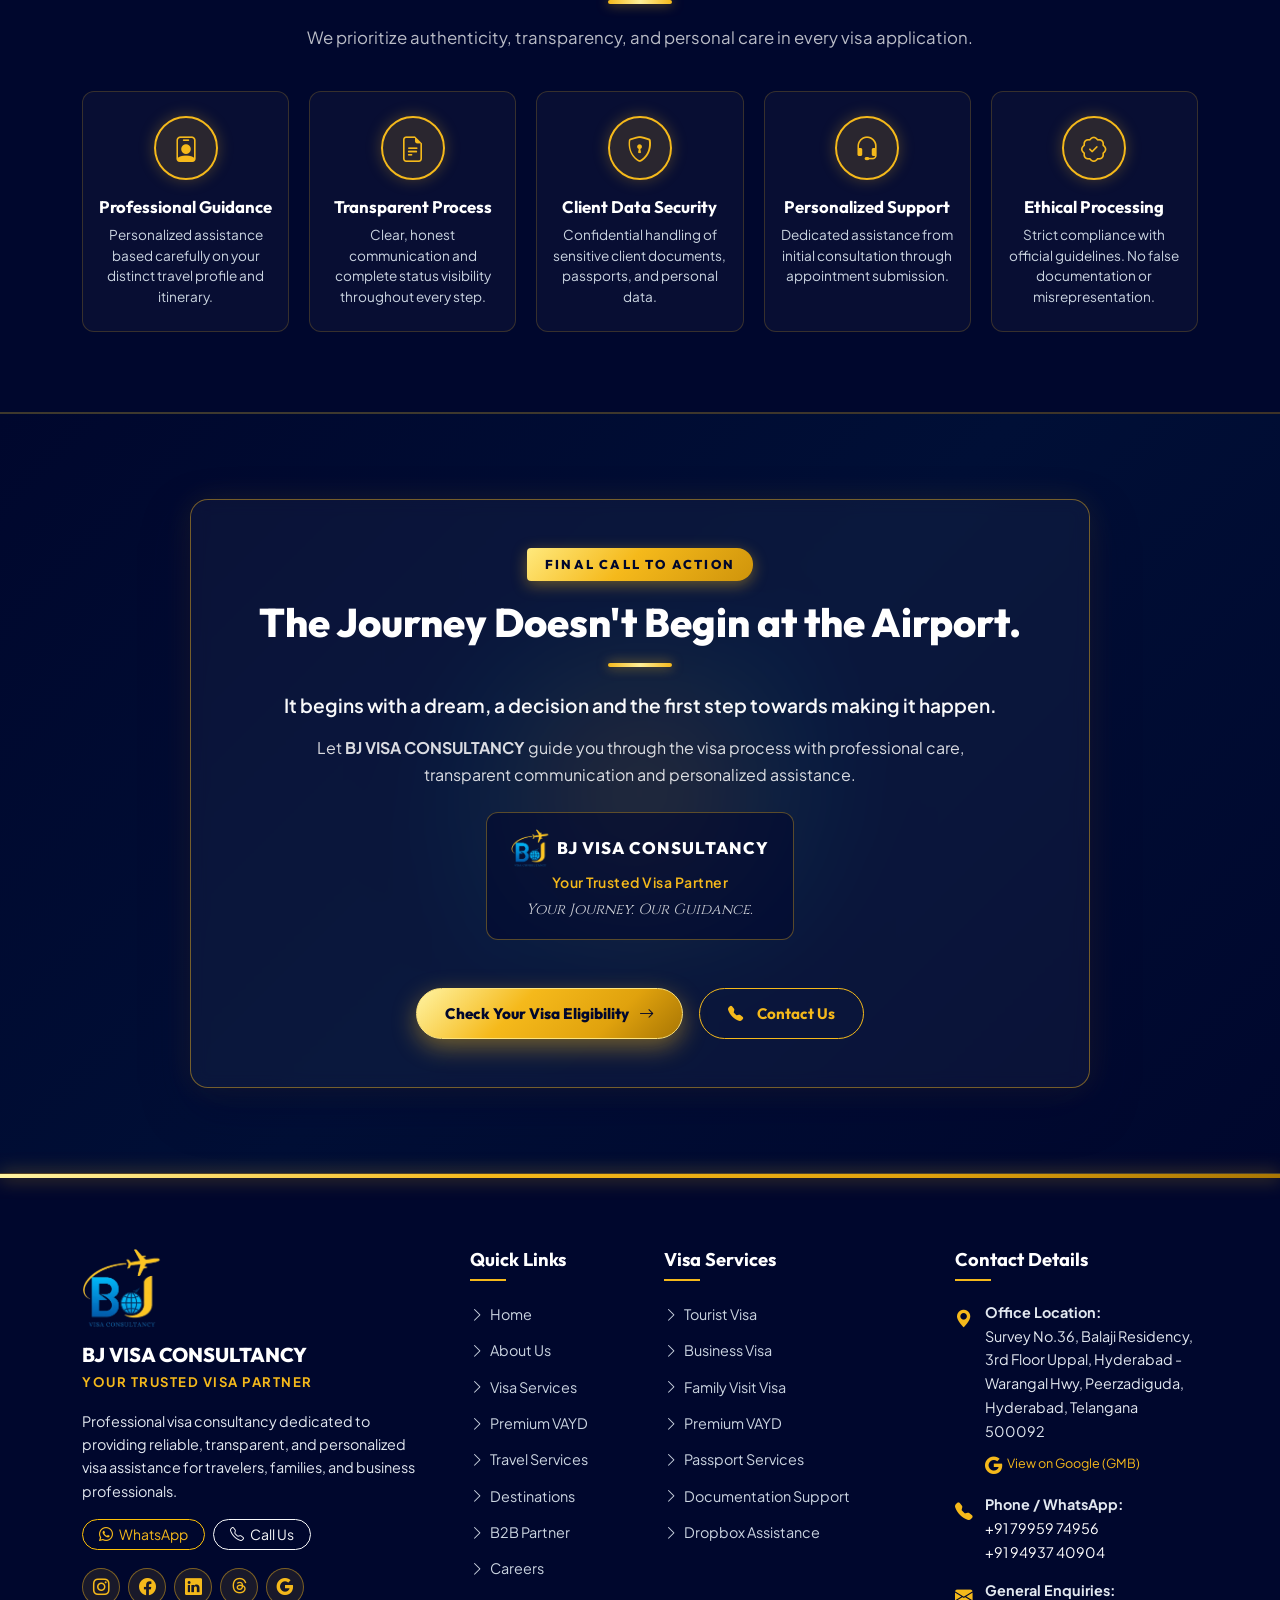
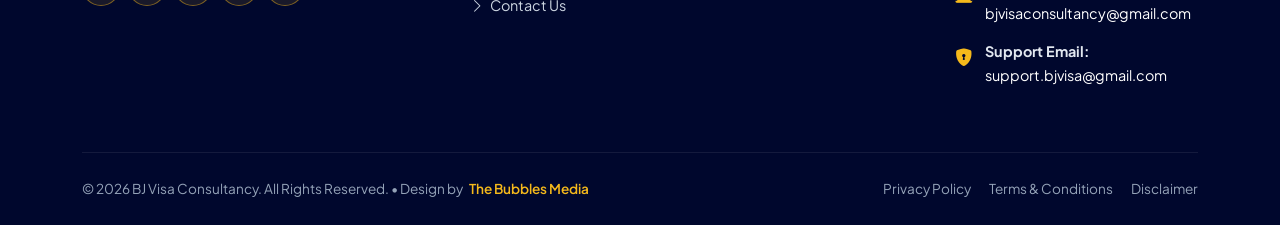
==== commit 6a4f6bea: "dsf" ====
--- a/index.html
+++ b/index.html
@@ -283,9 +283,11 @@
           <!-- Action Buttons (Matching 3rd Pic) -->
           <div class="d-flex flex-wrap gap-3 hero-action-btns">
             <a href="premium-vayd.html" class="hero-btn-vayd">
-              <i class="bi bi-file-earmark-text-fill me-2"></i> Explore Premium VAYD <i class="bi bi-arrow-right ms-2"></i>
+              <i class="bi bi-file-earmark-text-fill me-2"></i> Explore Premium VAYD <i
+                class="bi bi-arrow-right ms-2"></i>
             </a>
-            <a href="https://wa.me/917995974956?text=Hi%20BJ%20Visa%20Consultancy,%20I%20would%20like%20to%20enquire%20about%20visa%20services" target="_blank" rel="noopener noreferrer" class="btn-whatsapp-hero">
+            <a href="https://wa.me/917995974956?text=Hi%20BJ%20Visa%20Consultancy,%20I%20would%20like%20to%20enquire%20about%20visa%20services"
+              target="_blank" rel="noopener noreferrer" class="btn-whatsapp-hero">
               <i class="bi bi-whatsapp me-2"></i> WhatsApp Us <i class="bi bi-arrow-right ms-2"></i>
             </a>
           </div>
@@ -335,7 +337,8 @@
                 <div class="col-sm-6">
                   <div class="form-group-custom mb-0">
                     <i class="bi bi-building"></i>
-                    <input type="text" class="form-control-custom" placeholder="Departure City (e.g. Hyderabad) *" required>
+                    <input type="text" class="form-control-custom" placeholder="Departure City (e.g. Hyderabad) *"
+                      required>
                   </div>
                 </div>
                 <div class="col-sm-6">
@@ -358,14 +361,16 @@
                 <div class="col-sm-6">
                   <div class="form-group-custom mb-0">
                     <i class="bi bi-calendar-event"></i>
-                    <input type="date" class="form-control-custom" placeholder="Preferred Travel Date" title="Preferred Travel Date" required>
+                    <input type="date" class="form-control-custom" placeholder="Preferred Travel Date"
+                      title="Preferred Travel Date" required>
                   </div>
                   <small class="text-muted ps-1" style="font-size: 0.70rem;">Preferred Travel Date *</small>
                 </div>
                 <div class="col-sm-6">
                   <div class="form-group-custom mb-0">
                     <i class="bi bi-calendar-check"></i>
-                    <input type="date" class="form-control-custom" placeholder="Return Date" title="Return Date" required>
+                    <input type="date" class="form-control-custom" placeholder="Return Date" title="Return Date"
+                      required>
                   </div>
                   <small class="text-muted ps-1" style="font-size: 0.70rem;">Return Date *</small>
                 </div>
@@ -409,7 +414,8 @@
               <!-- 12. Additional Requirements -->
               <div class="form-group-custom has-textarea mb-2">
                 <i class="bi bi-chat-text"></i>
-                <input type="text" class="form-control-custom" placeholder="Additional Requirements (Visa, Flights, VAYD...)">
+                <input type="text" class="form-control-custom"
+                  placeholder="Additional Requirements (Visa, Flights, VAYD...)">
               </div>
 
               <button type="submit" class="btn-gold w-100 py-2">
@@ -417,7 +423,8 @@
               </button>
 
               <div class="text-center mt-2">
-                <small class="text-muted"><i class="bi bi-lock-fill text-gold me-1"></i> Quick response via WhatsApp or Phone</small>
+                <small class="text-muted"><i class="bi bi-lock-fill text-gold me-1"></i> Quick response via WhatsApp or
+                  Phone</small>
               </div>
             </form>
           </div>
@@ -831,8 +838,113 @@
       </div>
 
       <div class="row g-4">
-        <!-- Europe -->
-        <div class="col-lg-4 col-md-6">
+        <!-- 1. Thailand -->
+        <div class="col-lg-3 col-md-6">
+          <a href="destinations.html" class="destination-card">
+            <img src="images/destinations/thailand.jpg" alt="Thailand Visa and Travel Assistance">
+            <div class="destination-card-overlay">
+              <h4 class="destination-name">Thailand</h4>
+              <p class="destination-desc">Bangkok, Phuket, Krabi. Visa exemption / e-Visa on arrival support.</p>
+              <div class="destination-card-btn">
+                <span>View Details</span>
+                <span class="arrow-circle"><i class="bi bi-arrow-right"></i></span>
+              </div>
+            </div>
+          </a>
+        </div>
+
+        <!-- 2. Vietnam -->
+        <div class="col-lg-3 col-md-6">
+          <a href="destinations.html" class="destination-card">
+            <img src="images/destinations/vietnam.jpg" alt="Vietnam Visa and Tour Support">
+            <div class="destination-card-overlay">
+              <h4 class="destination-name">Vietnam</h4>
+              <p class="destination-desc">Ha Long Bay, Da Nang, Hoi An. 90-day multiple entry eVisa.</p>
+              <div class="destination-card-btn">
+                <span>View Details</span>
+                <span class="arrow-circle"><i class="bi bi-arrow-right"></i></span>
+              </div>
+            </div>
+          </a>
+        </div>
+
+        <!-- 3. Maldives -->
+        <div class="col-lg-3 col-md-6">
+          <a href="destinations.html" class="destination-card">
+            <img src="images/destinations/maldives.jpg" alt="Maldives Honeymoon and Tour Support">
+            <div class="destination-card-overlay">
+              <h4 class="destination-name">Maldives</h4>
+              <p class="destination-desc">Overwater villas, turquoise lagoons. Free visa on arrival &amp; resort transfers.</p>
+              <div class="destination-card-btn">
+                <span>View Details</span>
+                <span class="arrow-circle"><i class="bi bi-arrow-right"></i></span>
+              </div>
+            </div>
+          </a>
+        </div>
+
+        <!-- 4. Singapore -->
+        <div class="col-lg-3 col-md-6">
+          <a href="destinations.html" class="destination-card">
+            <img src="images/destinations/singapore.jpg" alt="Singapore Visa Support">
+            <div class="destination-card-overlay">
+              <h4 class="destination-name">Singapore</h4>
+              <p class="destination-desc">Marina Bay Sands, Universal Studios. Authorized Singapore eVisa.</p>
+              <div class="destination-card-btn">
+                <span>View Details</span>
+                <span class="arrow-circle"><i class="bi bi-arrow-right"></i></span>
+              </div>
+            </div>
+          </a>
+        </div>
+
+        <!-- 5. Malaysia -->
+        <div class="col-lg-3 col-md-6">
+          <a href="destinations.html" class="destination-card">
+            <img src="images/destinations/malaysia.jpg" alt="Malaysia Visa and Tour Support">
+            <div class="destination-card-overlay">
+              <h4 class="destination-name">Malaysia</h4>
+              <p class="destination-desc">Kuala Lumpur, Genting, Langkawi. Visa exemption &amp; MDAC digital arrival card.</p>
+              <div class="destination-card-btn">
+                <span>View Details</span>
+                <span class="arrow-circle"><i class="bi bi-arrow-right"></i></span>
+              </div>
+            </div>
+          </a>
+        </div>
+
+        <!-- 6. Bali (Indonesia) -->
+        <div class="col-lg-3 col-md-6">
+          <a href="destinations.html" class="destination-card">
+            <img src="images/destinations/bali.jpg" alt="Bali Indonesia Visa and Holiday">
+            <div class="destination-card-overlay">
+              <h4 class="destination-name">Bali (Indonesia)</h4>
+              <p class="destination-desc">Ubud rice terraces, Uluwatu sunsets. Electronic Visa on Arrival (e-VOA).</p>
+              <div class="destination-card-btn">
+                <span>View Details</span>
+                <span class="arrow-circle"><i class="bi bi-arrow-right"></i></span>
+              </div>
+            </div>
+          </a>
+        </div>
+
+        <!-- 7. Japan -->
+        <div class="col-lg-3 col-md-6">
+          <a href="destinations.html" class="destination-card">
+            <img src="images/destinations/japan.jpg" alt="Japan Visa and Tour Support">
+            <div class="destination-card-overlay">
+              <h4 class="destination-name">Japan</h4>
+              <p class="destination-desc">Tokyo, Kyoto, Mount Fuji. Comprehensive eVisa &amp; sticker application review.</p>
+              <div class="destination-card-btn">
+                <span>View Details</span>
+                <span class="arrow-circle"><i class="bi bi-arrow-right"></i></span>
+              </div>
+            </div>
+          </a>
+        </div>
+
+        <!-- 8. Europe (Schengen) -->
+        <div class="col-lg-3 col-md-6">
           <a href="destinations.html" class="destination-card">
             <img src="images/destinations/europe.jpg" alt="Europe Visa and Travel Assistance">
             <div class="destination-card-overlay">
@@ -845,88 +957,157 @@
             </div>
           </a>
         </div>
-
-        <!-- UK -->
-        <div class="col-lg-4 col-md-6">
-          <a href="destinations.html" class="destination-card">
-            <img src="images/destinations/uk.jpg" alt="UK Visa Assistance">
-            <div class="destination-card-overlay">
-              <h4 class="destination-name">United Kingdom</h4>
-              <p class="destination-desc">London, Scotland, Wales. Tourist &amp; Business visitor visa guidance.</p>
-              <div class="destination-card-btn">
-                <span>View Details</span>
-                <span class="arrow-circle"><i class="bi bi-arrow-right"></i></span>
-              </div>
-            </div>
-          </a>
-        </div>
-
-        <!-- Japan -->
-        <div class="col-lg-4 col-md-6">
-          <a href="destinations.html" class="destination-card">
-            <img src="images/destinations/japan.jpg" alt="Japan Visa and Tour Support">
-            <div class="destination-card-overlay">
-              <h4 class="destination-name">Japan</h4>
-              <p class="destination-desc">Tokyo, Kyoto, Osaka. Comprehensive e-visa &amp; sticker application review.
-              </p>
-              <div class="destination-card-btn">
-                <span>View Details</span>
-                <span class="arrow-circle"><i class="bi bi-arrow-right"></i></span>
-              </div>
-            </div>
-          </a>
-        </div>
-
-        <!-- Australia -->
-        <div class="col-lg-4 col-md-6">
-          <a href="destinations.html" class="destination-card">
-            <img src="images/destinations/australia.jpg" alt="Australia Visa Assistance">
-            <div class="destination-card-overlay">
-              <h4 class="destination-name">Australia</h4>
-              <p class="destination-desc">Sydney, Melbourne, Gold Coast. Subclass 600 Visitor Visa processing.</p>
-              <div class="destination-card-btn">
-                <span>View Details</span>
-                <span class="arrow-circle"><i class="bi bi-arrow-right"></i></span>
-              </div>
-            </div>
-          </a>
-        </div>
-
-        <!-- UAE -->
-        <div class="col-lg-4 col-md-6">
-          <a href="destinations.html" class="destination-card">
-            <img src="images/destinations/dubai.jpg" alt="Dubai UAE Tourist Visa">
-            <div class="destination-card-overlay">
-              <h4 class="destination-name">Dubai / UAE</h4>
-              <p class="destination-desc">Quick 30/60 days tourist e-visa assistance with fast turnarounds.</p>
-              <div class="destination-card-btn">
-                <span>View Details</span>
-                <span class="arrow-circle"><i class="bi bi-arrow-right"></i></span>
-              </div>
-            </div>
-          </a>
-        </div>
-
-        <!-- Singapore -->
-        <div class="col-lg-4 col-md-6">
-          <a href="destinations.html" class="destination-card">
-            <img src="images/destinations/singapore.jpg" alt="Singapore Visa Support">
-            <div class="destination-card-overlay">
-              <h4 class="destination-name">Singapore</h4>
-              <p class="destination-desc">Authorized e-visa submission for holidays, business and transit.</p>
-              <div class="destination-card-btn">
-                <span>View Details</span>
-                <span class="arrow-circle"><i class="bi bi-arrow-right"></i></span>
-              </div>
-            </div>
-          </a>
-        </div>
       </div>
 
       <div class="text-center mt-5">
         <a href="destinations.html" class="btn-navy">
-          View All 12 Destinations &amp; Packages <i class="bi bi-arrow-right"></i>
+          View All Worldwide Destinations &amp; Packages <i class="bi bi-arrow-right"></i>
         </a>
+      </div>
+    </div>
+  </section>
+
+  <!-- Domestic Destinations Section (Famous Destinations in India) -->
+  <section class="section-padding domestic-destinations-section" style="background: linear-gradient(180deg, #FDFBF7 0%, #F5F0E6 100%); position: relative; border-top: 1px solid rgba(245, 185, 27, 0.2); border-bottom: 1px solid rgba(245, 185, 27, 0.2);">
+    <div class="container">
+      <div class="d-flex flex-column flex-md-row justify-content-between align-items-md-end mb-5">
+        <div>
+          <div class="section-eyebrow text-gold"><i class="bi bi-geo-alt-fill me-1"></i> INCREDIBLE INDIA HOLIDAYS</div>
+          <h2 class="section-title text-navy mb-0">Famous Domestic Destinations</h2>
+          <p class="section-subtitle mt-2 mb-0">Experience royal heritage, misty hill stations, peaceful backwaters, and pristine beaches with all-inclusive curated holiday packages from Hyderabad.</p>
+        </div>
+        <div class="mt-3 mt-md-0">
+          <a href="destinations.html?filter=domestic" class="btn-navy">
+            View All Domestic Tours <i class="bi bi-arrow-right"></i>
+          </a>
+        </div>
+      </div>
+
+      <div class="row g-4">
+        <!-- 1. Kashmir -->
+        <div class="col-lg-4 col-md-6">
+          <div class="card h-100 border-0 shadow-sm rounded-4 overflow-hidden bg-white hover-lift">
+            <div class="position-relative" style="height: 230px; overflow: hidden;">
+              <img src="images/destinations/kashmir.jpg" alt="Kashmir Dal Lake Srinagar Shikara" class="w-100 h-100 object-fit-cover transition-slow">
+              <span class="badge bg-success text-white position-absolute top-0 start-0 m-3 px-3 py-2 fw-semibold shadow-sm"><i class="bi bi-snow me-1"></i> Paradise on Earth</span>
+            </div>
+            <div class="card-body p-4 d-flex flex-column">
+              <h4 class="font-heading fw-bold text-navy mb-2">Kashmir (Srinagar &amp; Gulmarg)</h4>
+              <p class="text-muted small mb-3">
+                Scenic Dal Lake shikara rides, snow activities in Gulmarg, lush meadows of Pahalgam, and traditional luxury houseboat stays.
+              </p>
+              <div class="p-3 bg-light rounded-3 mb-3 small">
+                <div><i class="bi bi-calendar3 text-gold me-2"></i><strong>Duration:</strong> 5 Nights / 6 Days</div>
+                <div><i class="bi bi-check-circle-fill text-gold me-2"></i><strong>Includes:</strong> Houseboat, Hotel, Transfers &amp; Sightseeing</div>
+              </div>
+              <div class="mt-auto">
+                <button class="btn-gold w-100 btn-sm" data-bs-toggle="modal" data-bs-target="#enquiryModal" data-destination="Kashmir" data-visa-type="Domestic Package">
+                  Explore Kashmir <i class="bi bi-arrow-right"></i>
+                </button>
+              </div>
+            </div>
+          </div>
+        </div>
+
+        <!-- 2. Kerala -->
+        <div class="col-lg-4 col-md-6">
+          <div class="card h-100 border-0 shadow-sm rounded-4 overflow-hidden bg-white hover-lift">
+            <div class="position-relative" style="height: 230px; overflow: hidden;">
+              <img src="images/destinations/kerala.jpg" alt="Kerala Alleppey Backwaters Houseboat" class="w-100 h-100 object-fit-cover transition-slow">
+              <span class="badge bg-success text-white position-absolute top-0 start-0 m-3 px-3 py-2 fw-semibold shadow-sm"><i class="bi bi-water me-1"></i> God's Own Country</span>
+            </div>
+            <div class="card-body p-4 d-flex flex-column">
+              <h4 class="font-heading fw-bold text-navy mb-2">Kerala (Alleppey &amp; Munnar)</h4>
+              <p class="text-muted small mb-3">
+                Private luxury houseboat cruise in Alleppey backwaters, misty Munnar tea gardens, spice plantations, and waterfalls.
+              </p>
+              <div class="p-3 bg-light rounded-3 mb-3 small">
+                <div><i class="bi bi-calendar3 text-gold me-2"></i><strong>Duration:</strong> 4 Nights / 5 Days</div>
+                <div><i class="bi bi-check-circle-fill text-gold me-2"></i><strong>Includes:</strong> Private Houseboat &amp; Munnar Hill Resort</div>
+              </div>
+              <div class="mt-auto">
+                <button class="btn-gold w-100 btn-sm" data-bs-toggle="modal" data-bs-target="#enquiryModal" data-destination="Kerala" data-visa-type="Domestic Package">
+                  Explore Kerala <i class="bi bi-arrow-right"></i>
+                </button>
+              </div>
+            </div>
+          </div>
+        </div>
+
+        <!-- 3. Goa -->
+        <div class="col-lg-4 col-md-6">
+          <div class="card h-100 border-0 shadow-sm rounded-4 overflow-hidden bg-white hover-lift">
+            <div class="position-relative" style="height: 230px; overflow: hidden;">
+              <img src="images/destinations/goa.jpg" alt="Goa Beaches and Resorts" class="w-100 h-100 object-fit-cover transition-slow">
+              <span class="badge bg-success text-white position-absolute top-0 start-0 m-3 px-3 py-2 fw-semibold shadow-sm"><i class="bi bi-sun me-1"></i> Sun, Sand &amp; Luxury</span>
+            </div>
+            <div class="card-body p-4 d-flex flex-column">
+              <h4 class="font-heading fw-bold text-navy mb-2">Goa (Beaches &amp; Resorts)</h4>
+              <p class="text-muted small mb-3">
+                Golden sand beaches, luxury beachfront resorts, Mandovi sunset river cruises, water sports, and Portuguese heritage villas.
+              </p>
+              <div class="p-3 bg-light rounded-3 mb-3 small">
+                <div><i class="bi bi-calendar3 text-gold me-2"></i><strong>Duration:</strong> 3 Nights / 4 Days</div>
+                <div><i class="bi bi-check-circle-fill text-gold me-2"></i><strong>Includes:</strong> 4-Star Beach Resort, Breakfast &amp; Tours</div>
+              </div>
+              <div class="mt-auto">
+                <button class="btn-gold w-100 btn-sm" data-bs-toggle="modal" data-bs-target="#enquiryModal" data-destination="Goa" data-visa-type="Domestic Package">
+                  Explore Goa <i class="bi bi-arrow-right"></i>
+                </button>
+              </div>
+            </div>
+          </div>
+        </div>
+
+        <!-- 4. Himachal Pradesh -->
+        <div class="col-lg-6 col-md-6">
+          <div class="card h-100 border-0 shadow-sm rounded-4 overflow-hidden bg-white hover-lift">
+            <div class="position-relative" style="height: 230px; overflow: hidden;">
+              <img src="images/destinations/himachal.jpg" alt="Himachal Pradesh Manali Solang Valley" class="w-100 h-100 object-fit-cover transition-slow">
+              <span class="badge bg-success text-white position-absolute top-0 start-0 m-3 px-3 py-2 fw-semibold shadow-sm"><i class="bi bi-tree me-1"></i> Snowy Retreat</span>
+            </div>
+            <div class="card-body p-4 d-flex flex-column">
+              <h4 class="font-heading fw-bold text-navy mb-2">Himachal (Manali, Solang &amp; Shimla)</h4>
+              <p class="text-muted small mb-3">
+                Snow adventures in Solang Valley, Rohtang Pass, Mall Road Shimla, Atal Tunnel, and scenic mountain views.
+              </p>
+              <div class="p-3 bg-light rounded-3 mb-3 small">
+                <div><i class="bi bi-calendar3 text-gold me-2"></i><strong>Duration:</strong> 5 Nights / 6 Days</div>
+                <div><i class="bi bi-check-circle-fill text-gold me-2"></i><strong>Includes:</strong> Shimla, Kullu, Manali Hotel &amp; Cabs</div>
+              </div>
+              <div class="mt-auto">
+                <button class="btn-gold w-100 btn-sm" data-bs-toggle="modal" data-bs-target="#enquiryModal" data-destination="Himachal Pradesh" data-visa-type="Domestic Package">
+                  Explore Himachal <i class="bi bi-arrow-right"></i>
+                </button>
+              </div>
+            </div>
+          </div>
+        </div>
+
+        <!-- 5. Darjeeling & Gangtok -->
+        <div class="col-lg-6 col-md-6">
+          <div class="card h-100 border-0 shadow-sm rounded-4 overflow-hidden bg-white hover-lift">
+            <div class="position-relative" style="height: 230px; overflow: hidden;">
+              <img src="images/destinations/darjeeling.jpg" alt="Darjeeling Himalayan Tea Gardens" class="w-100 h-100 object-fit-cover transition-slow">
+              <span class="badge bg-success text-white position-absolute top-0 start-0 m-3 px-3 py-2 fw-semibold shadow-sm"><i class="bi bi-sunrise me-1"></i> Eastern Himalayas</span>
+            </div>
+            <div class="card-body p-4 d-flex flex-column">
+              <h4 class="font-heading fw-bold text-navy mb-2">Darjeeling &amp; Gangtok (Himalayan Sunrise)</h4>
+              <p class="text-muted small mb-3">
+                Panoramic Kanchenjunga sunrise from Tiger Hill, heritage Himalayan toy train, lush tea estates, and Tsomgo Lake.
+              </p>
+              <div class="p-3 bg-light rounded-3 mb-3 small">
+                <div><i class="bi bi-calendar3 text-gold me-2"></i><strong>Duration:</strong> 4 Nights / 5 Days</div>
+                <div><i class="bi bi-check-circle-fill text-gold me-2"></i><strong>Includes:</strong> Darjeeling &amp; Gangtok Hotel, Transfers &amp; Permits</div>
+              </div>
+              <div class="mt-auto">
+                <button class="btn-gold w-100 btn-sm" data-bs-toggle="modal" data-bs-target="#enquiryModal" data-destination="Darjeeling" data-visa-type="Domestic Package">
+                  Explore Darjeeling <i class="bi bi-arrow-right"></i>
+                </button>
+              </div>
+            </div>
+          </div>
+        </div>
       </div>
     </div>
   </section>
@@ -1425,7 +1606,8 @@
               <div class="col-md-6">
                 <div class="form-group-custom mb-0">
                   <i class="bi bi-building"></i>
-                  <input type="text" class="form-control-custom" placeholder="Departure City (e.g. Hyderabad) *" required>
+                  <input type="text" class="form-control-custom" placeholder="Departure City (e.g. Hyderabad) *"
+                    required>
                 </div>
               </div>
               <div class="col-md-6">
@@ -1448,7 +1630,8 @@
               <div class="col-md-6">
                 <div class="form-group-custom mb-0">
                   <i class="bi bi-calendar-event"></i>
-                  <input type="date" class="form-control-custom" placeholder="Preferred Travel Date" title="Preferred Travel Date" required>
+                  <input type="date" class="form-control-custom" placeholder="Preferred Travel Date"
+                    title="Preferred Travel Date" required>
                 </div>
                 <small class="text-muted ps-1" style="font-size: 0.72rem;">Preferred Travel Date *</small>
               </div>
@@ -1499,14 +1682,16 @@
             <!-- 12. Additional Requirements -->
             <div class="form-group-custom has-textarea mb-3">
               <i class="bi bi-chat-text"></i>
-              <textarea class="form-control-custom" rows="2" placeholder="Additional Requirements (e.g. Visa Assistance, Flights, Hotel Preference, Premium VAYD)"></textarea>
+              <textarea class="form-control-custom" rows="2"
+                placeholder="Additional Requirements (e.g. Visa Assistance, Flights, Hotel Preference, Premium VAYD)"></textarea>
             </div>
 
             <button type="submit" class="btn-gold w-100 py-2">
               Submit Enquiry <i class="bi bi-arrow-right"></i>
             </button>
             <p class="small text-muted text-center mt-2 mb-0">
-              <i class="bi bi-shield-check text-gold"></i> We respect your privacy. Our specialists will reach out promptly.
+              <i class="bi bi-shield-check text-gold"></i> We respect your privacy. Our specialists will reach out
+              promptly.
             </p>
           </form>
         </div>
--- a/css/style.css
+++ b/css/style.css
@@ -3583,4 +3583,23 @@
   }
 }
 
-
+/* Domestic Destinations & Card Lift Effects */
+.hover-lift {
+  transition: transform 0.35s cubic-bezier(0.16, 1, 0.3, 1), box-shadow 0.35s cubic-bezier(0.16, 1, 0.3, 1);
+}
+.hover-lift:hover {
+  transform: translateY(-8px);
+  box-shadow: 0 16px 36px rgba(0, 7, 45, 0.14) !important;
+}
+.hover-lift:hover img {
+  transform: scale(1.06);
+}
+.transition-slow {
+  transition: transform 0.65s cubic-bezier(0.16, 1, 0.3, 1);
+}
+.domestic-destinations-section {
+  position: relative;
+  z-index: 1;
+}
+
+
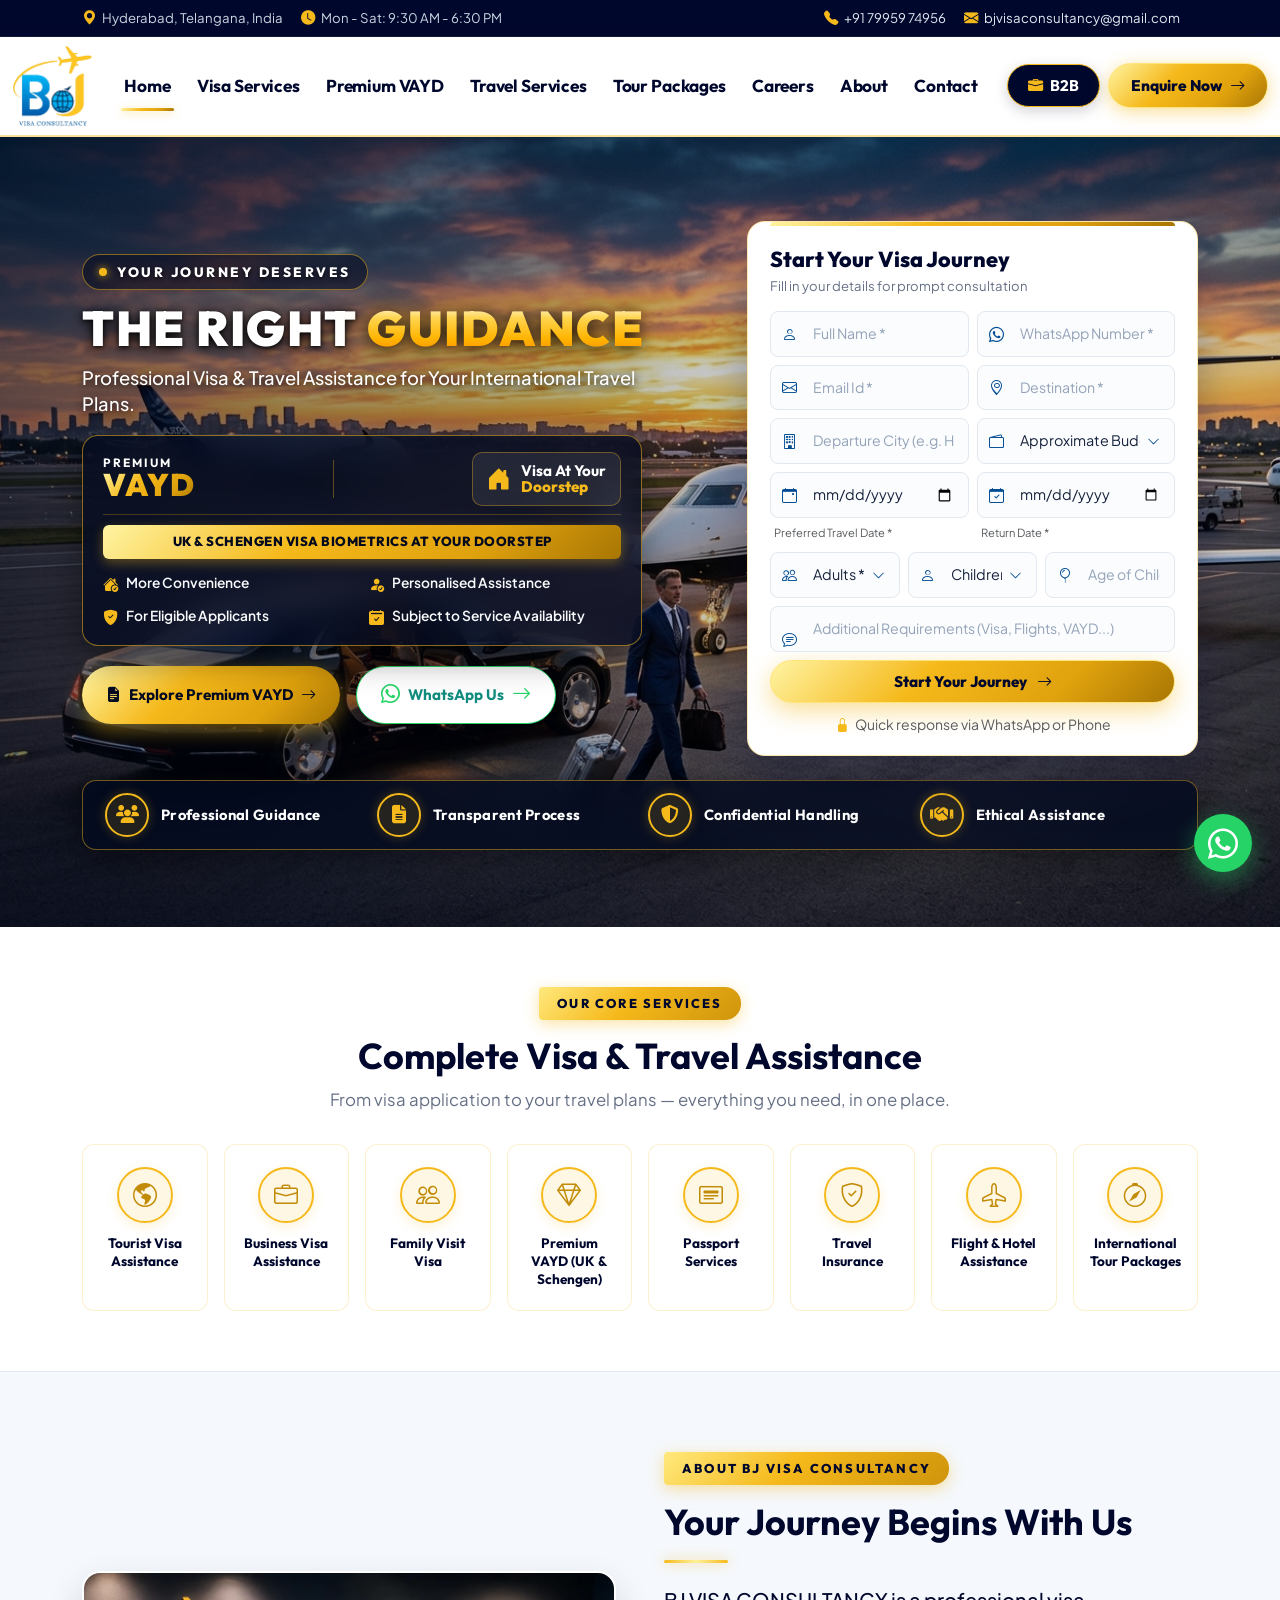
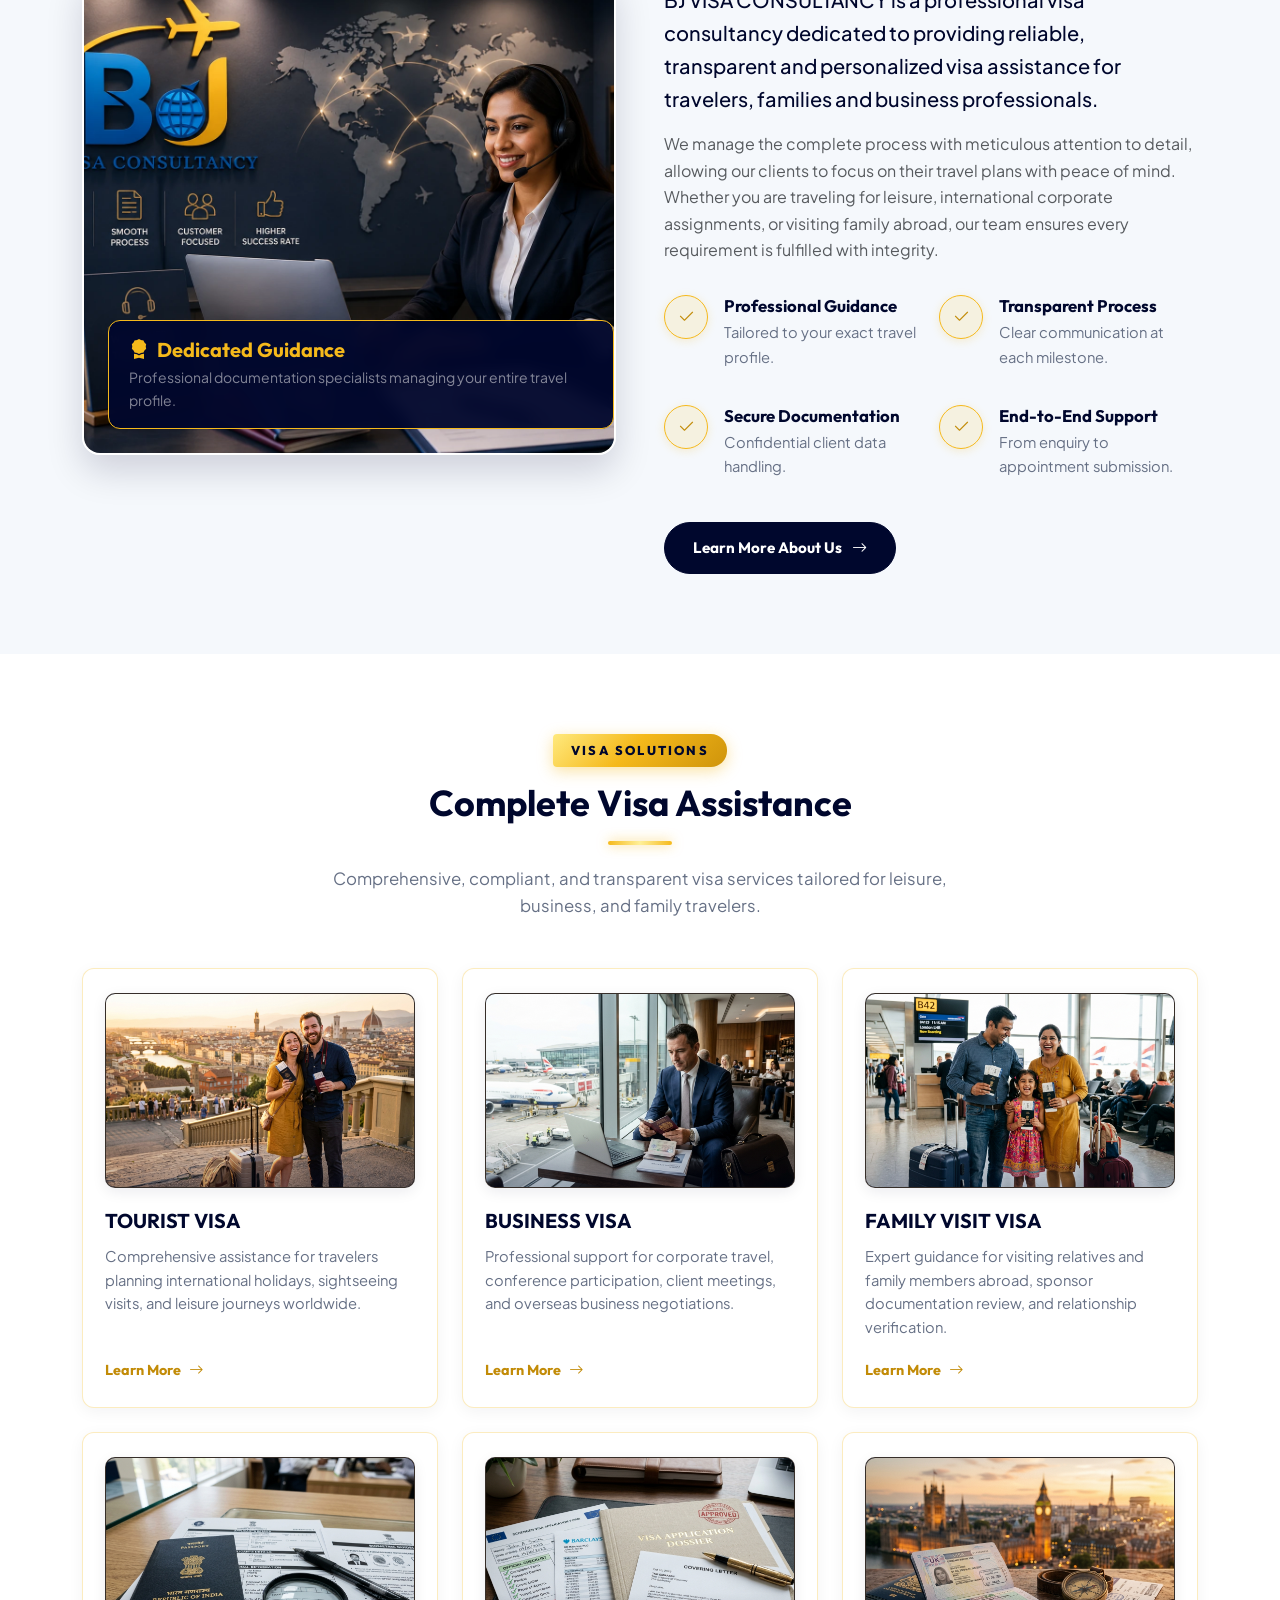
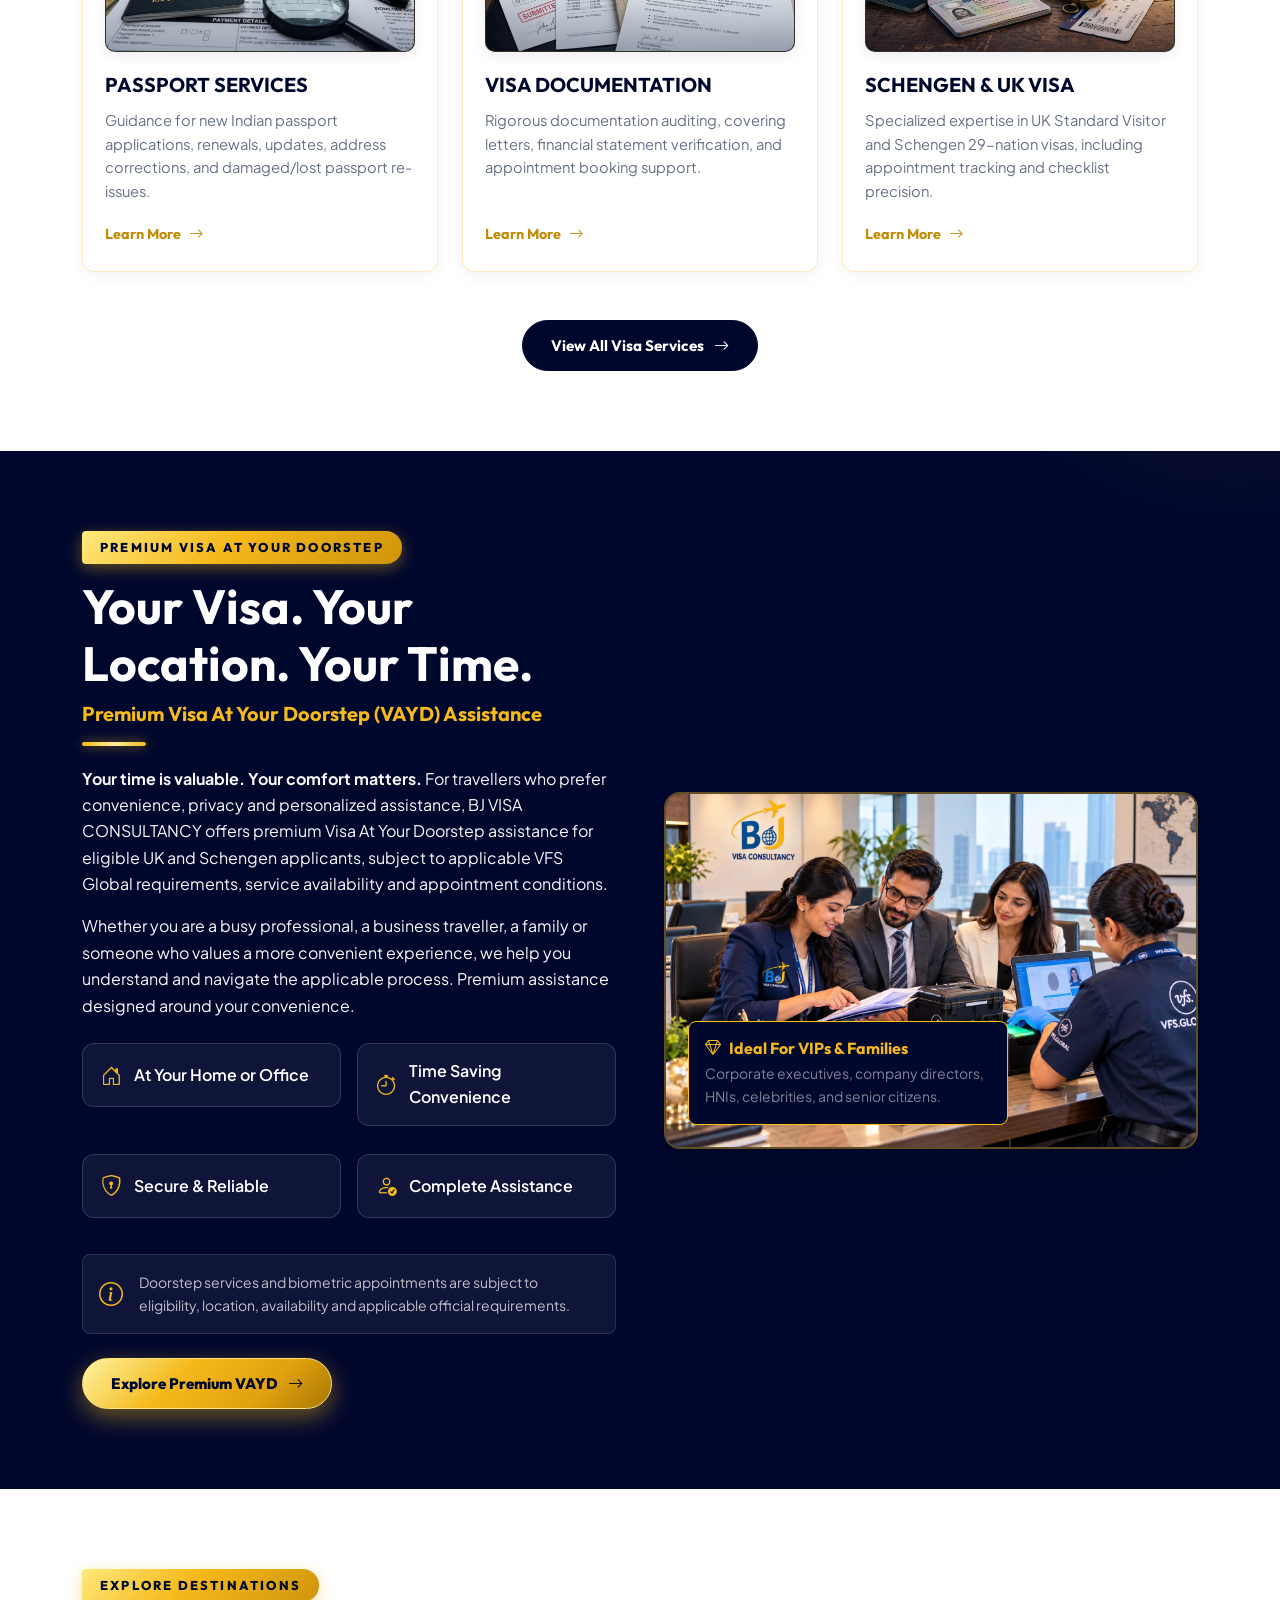
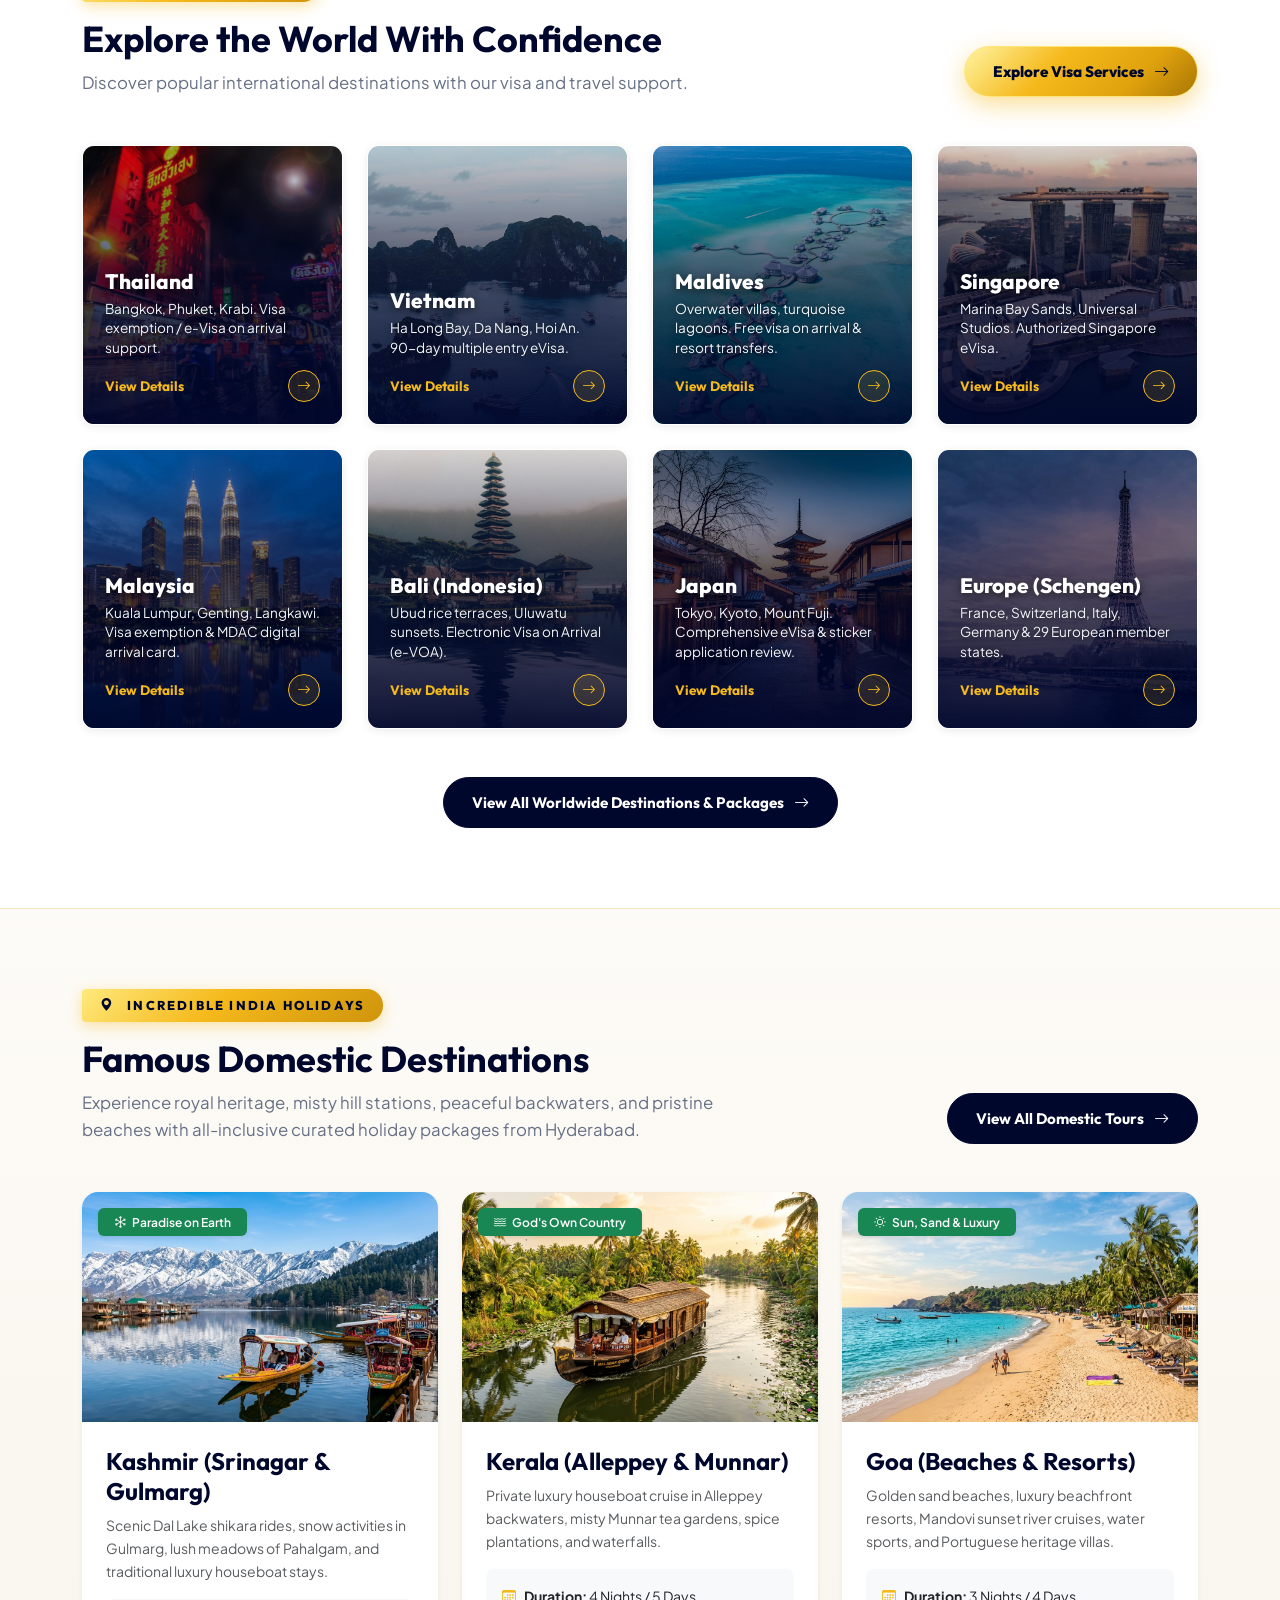
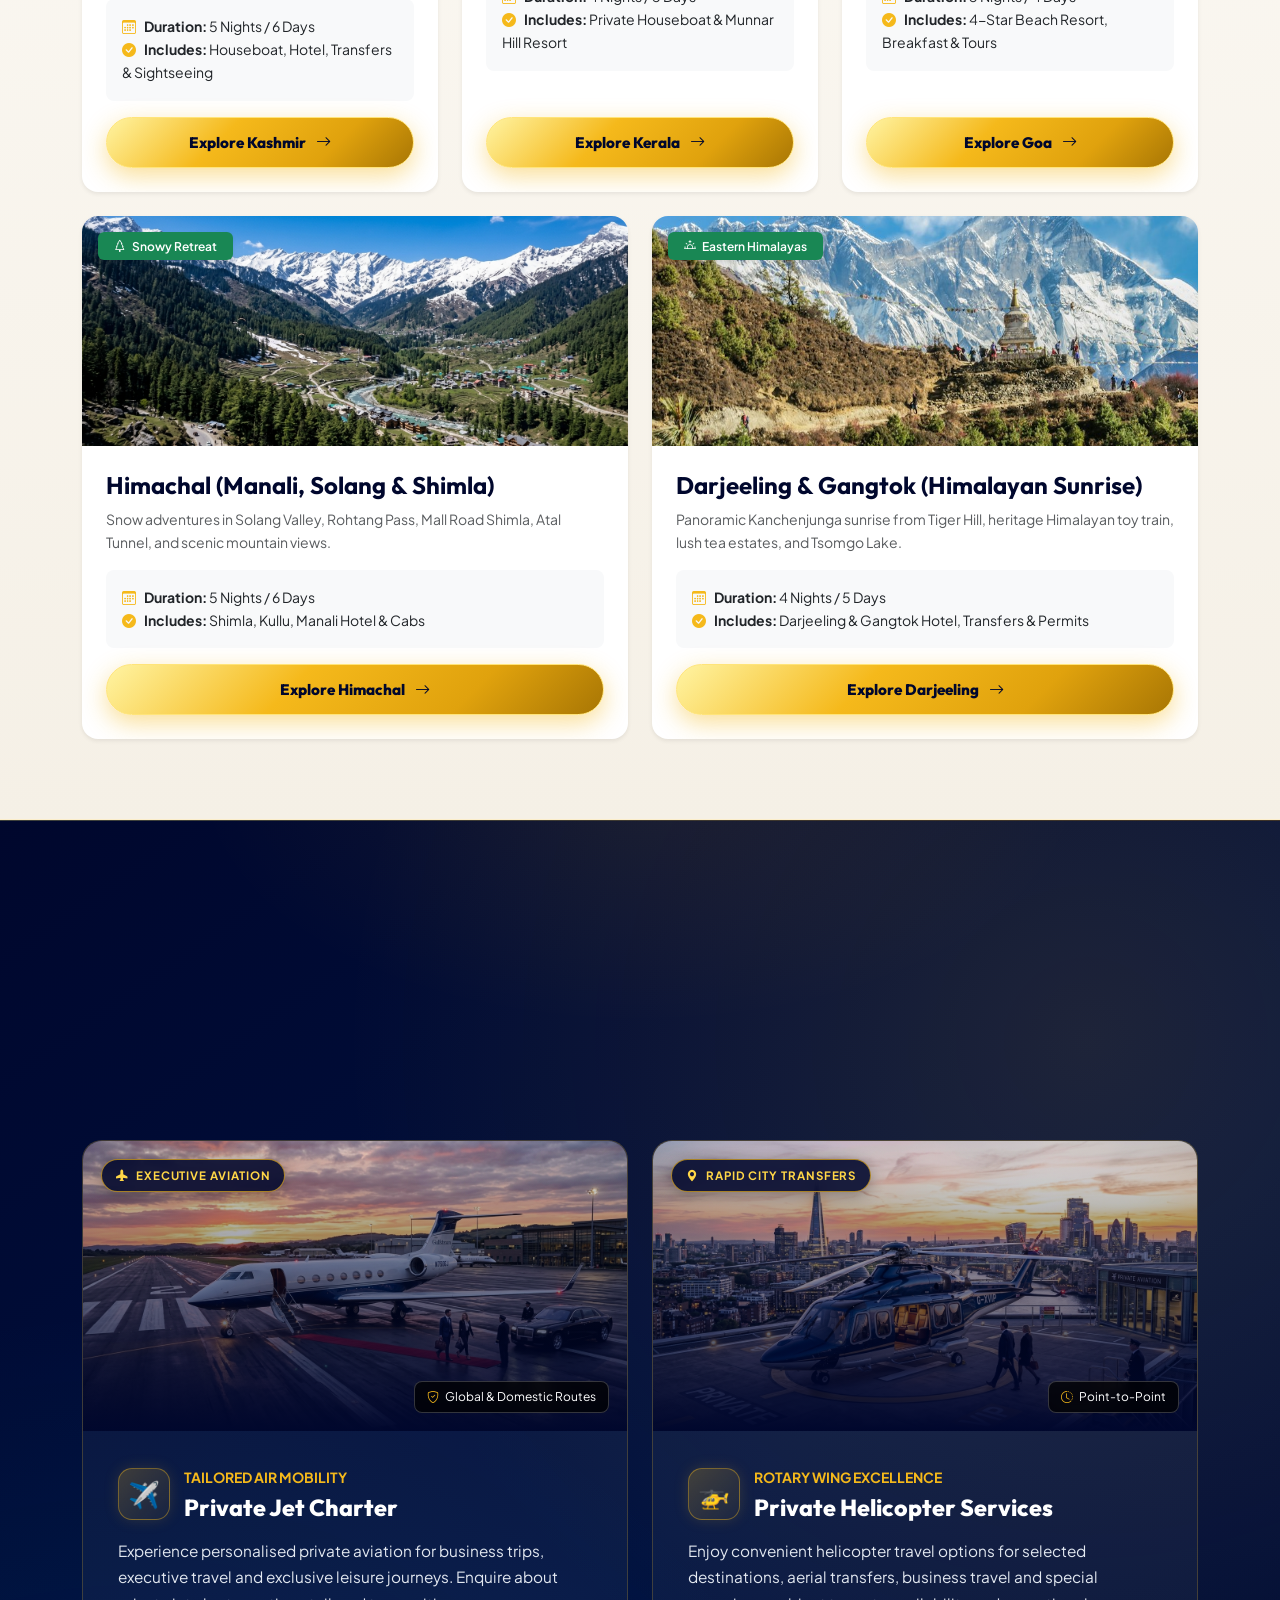
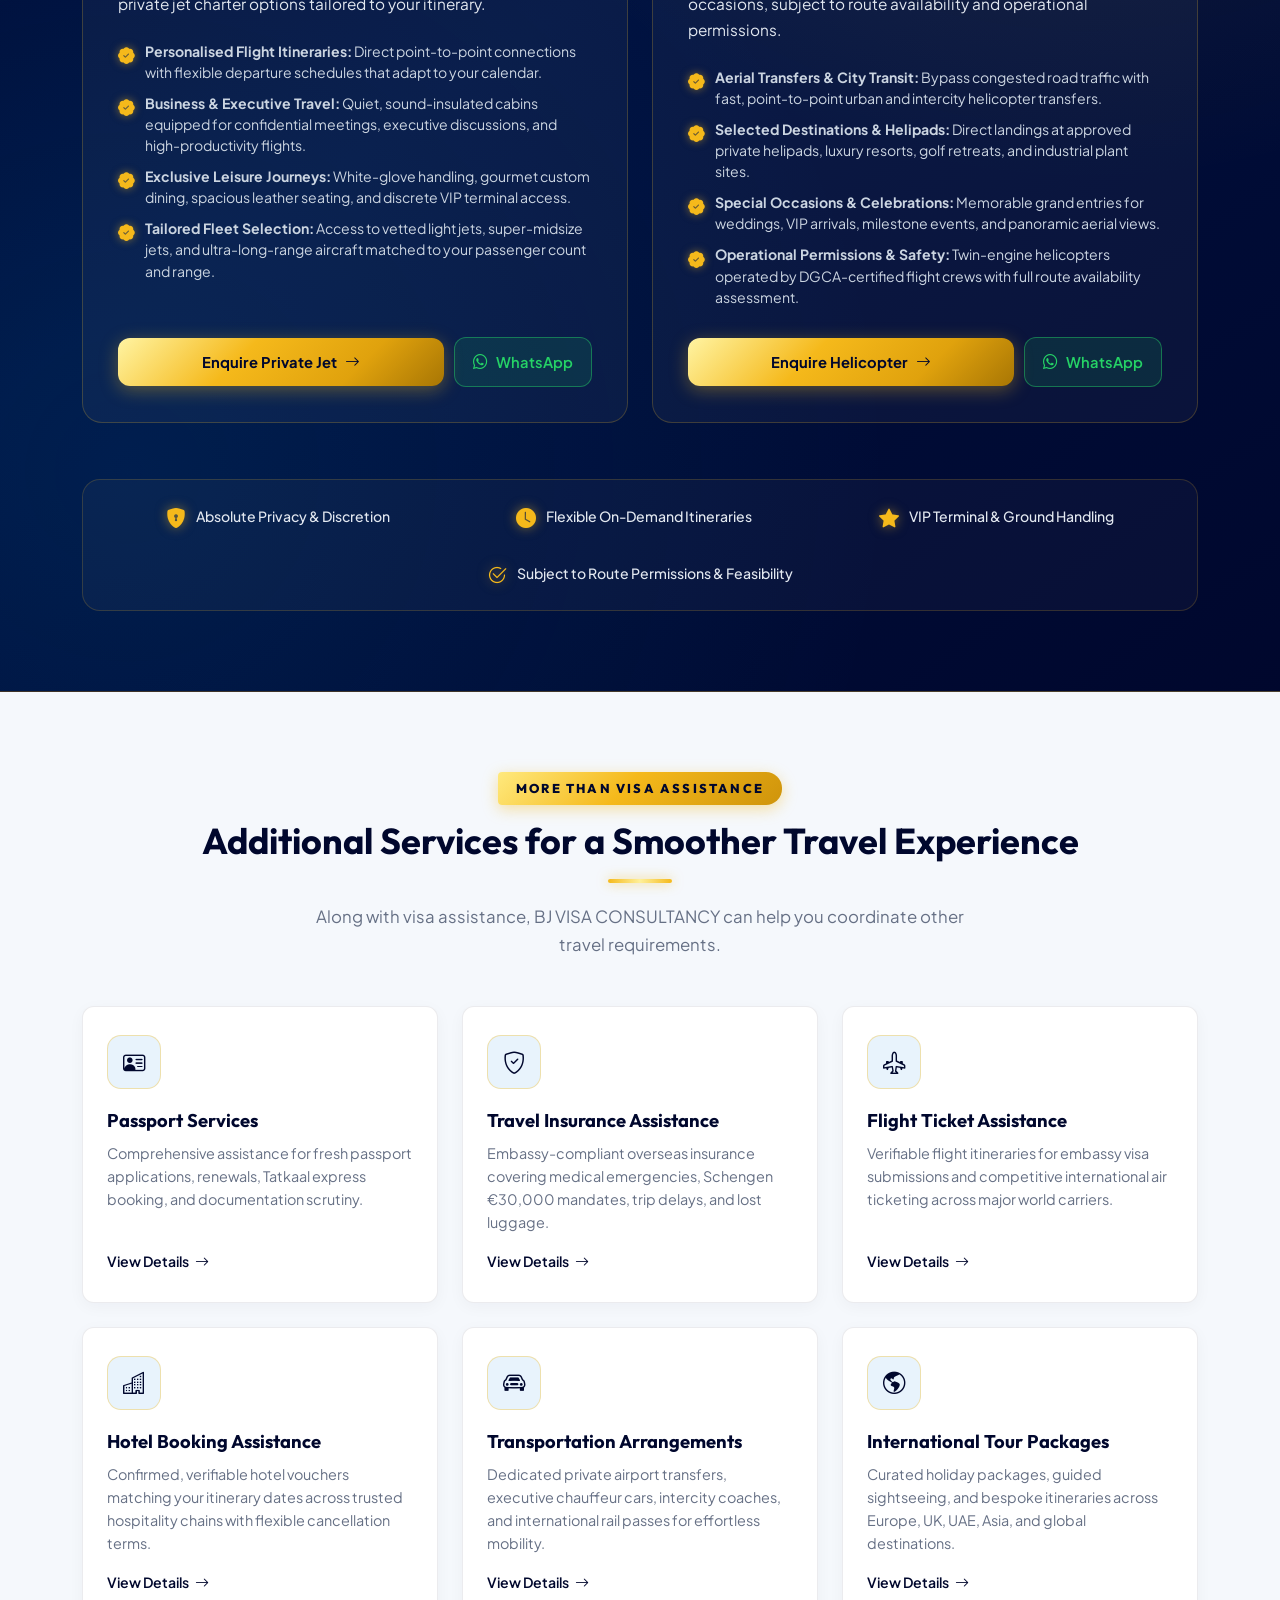
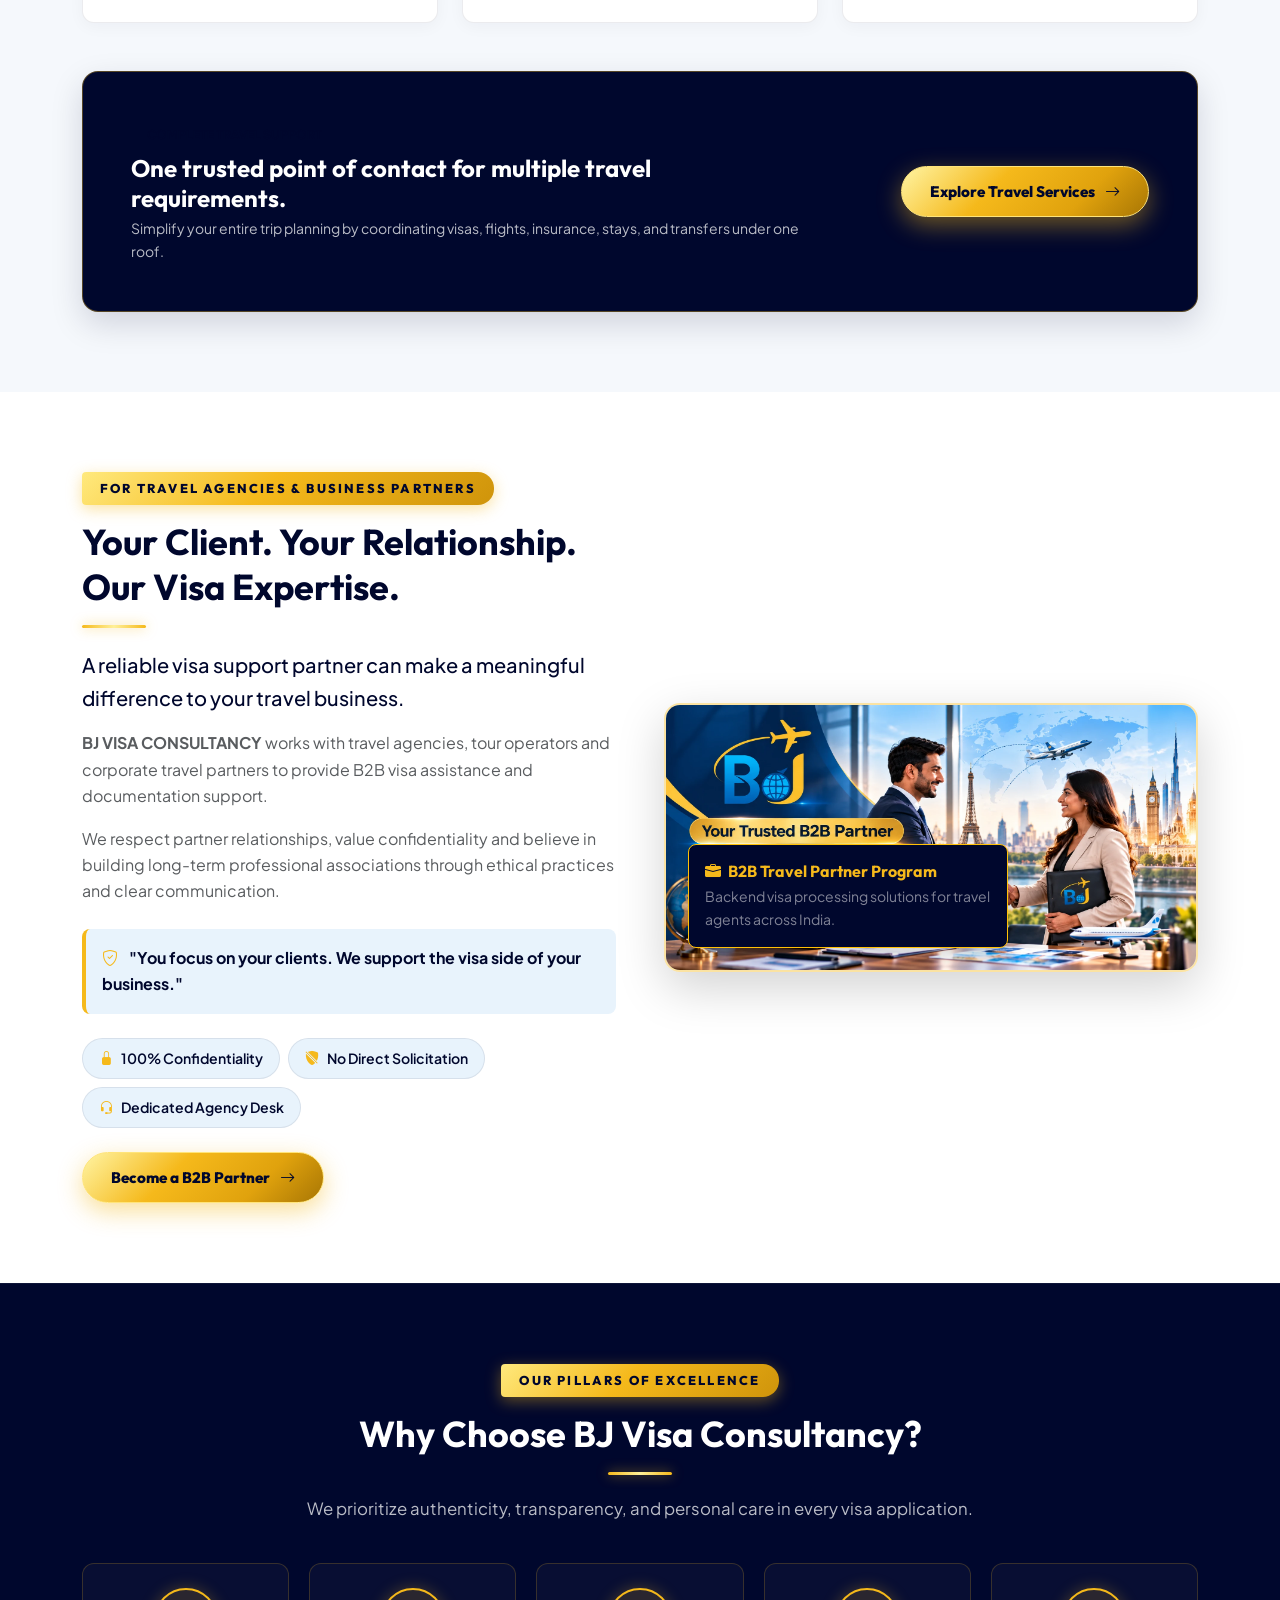
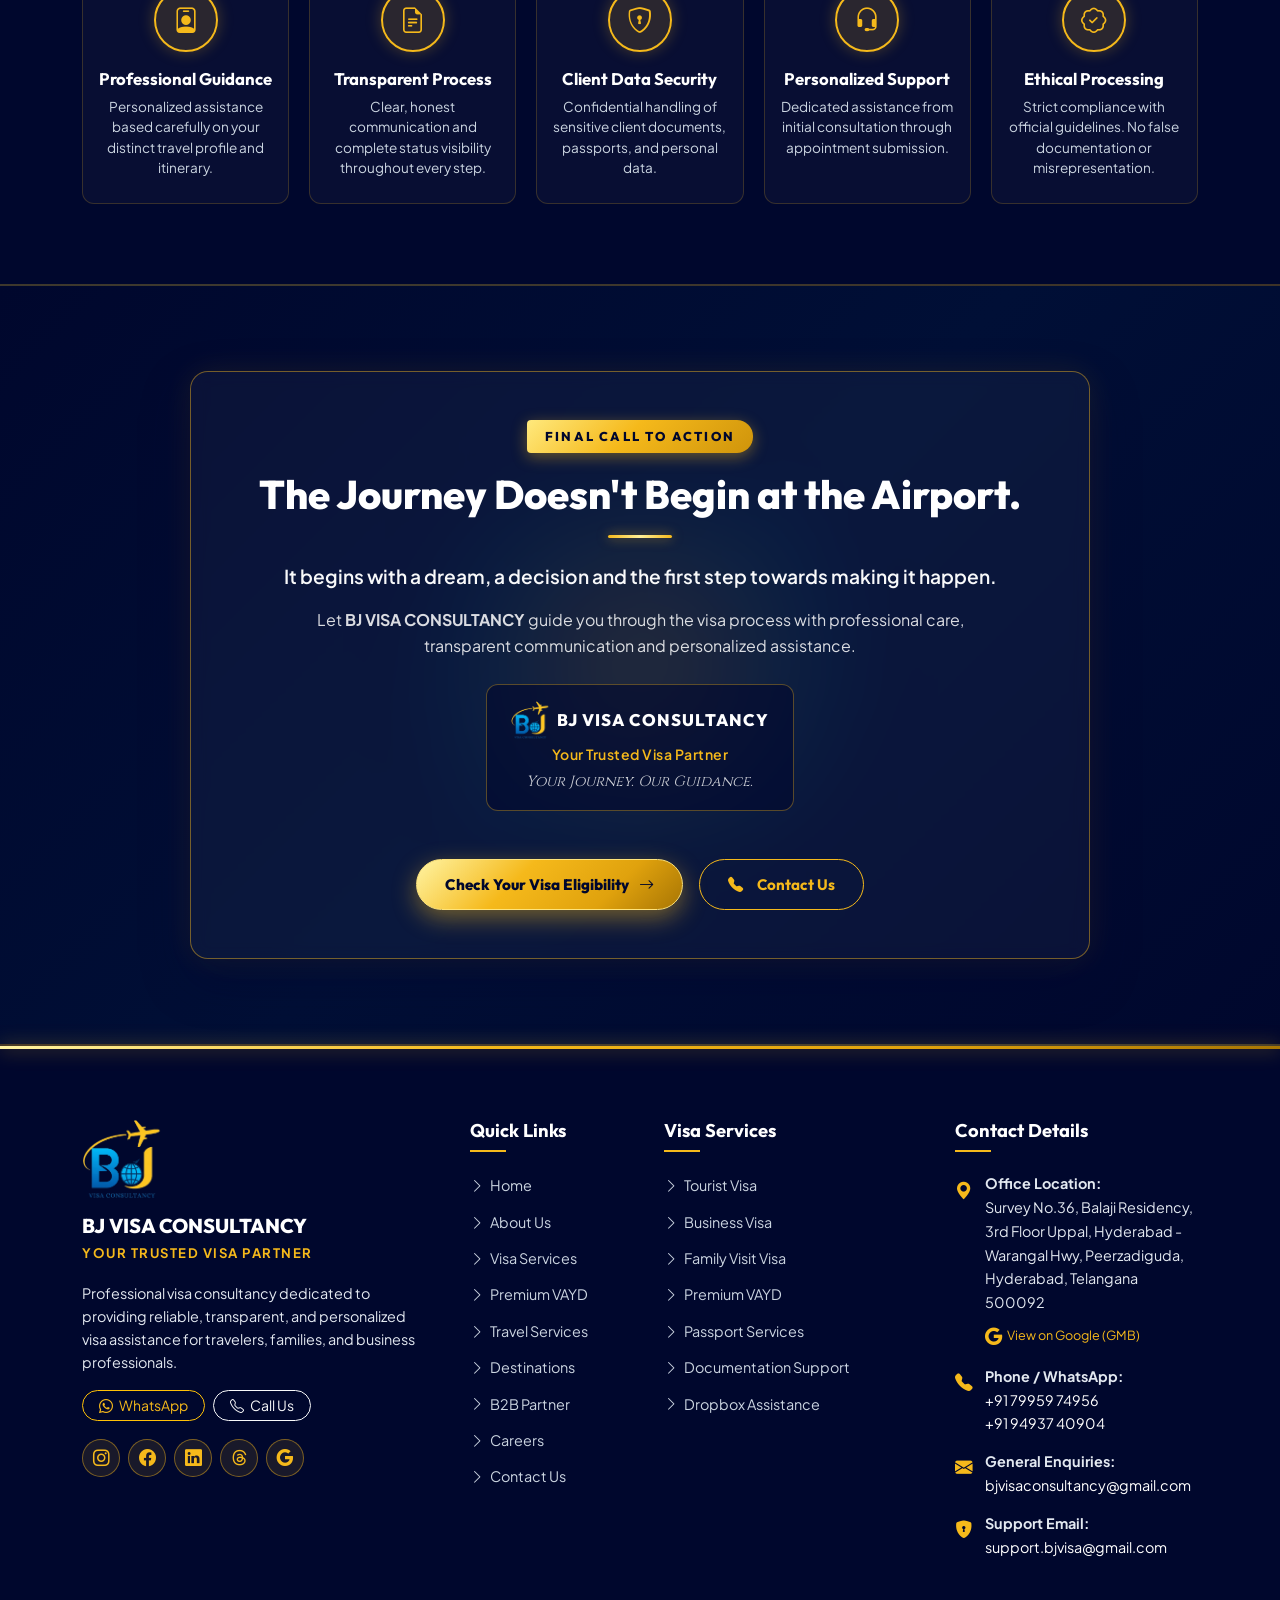
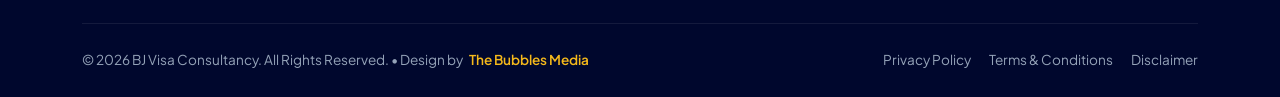
==== commit d172b76a: "fdv" ====
--- a/index.html
+++ b/index.html
@@ -1112,6 +1112,169 @@
     </div>
   </section>
 
+  <!-- ==========================================================================
+       PRIVATE AVIATION & CHARTER EXPERIENCES (Private Jet & Helicopter Services)
+       ========================================================================== -->
+  <section class="section-padding private-aviation-section position-relative overflow-hidden" id="private-aviation">
+    <div class="container position-relative" style="z-index: 2;">
+      <!-- Section Header -->
+      <div class="text-center max-w-700 mx-auto mb-5 aviation-reveal">
+        <div class="aviation-badge">
+          <span class="aviation-beacon-dot"></span>
+          <span>Exclusive Private Aviation</span>
+        </div>
+        <h2 class="section-title text-white">Bespoke Air Charter &amp; Helicopter Services</h2>
+        <div class="gold-divider mx-auto"></div>
+        <p class="section-subtitle text-light opacity-80">
+          Elevate your journey with discreet, personalized air travel solutions designed for corporate leaders, HNIs, and exclusive itineraries.
+        </p>
+      </div>
+
+      <!-- Aviation Cards Row -->
+      <div class="row g-4 align-items-stretch">
+        <!-- Card 1: Private Jet Charter -->
+        <div class="col-lg-6 aviation-reveal delay-1">
+          <div class="aviation-card h-100">
+            <div class="aviation-img-wrap">
+              <img src="images/services/private-jet-charter.jpg" alt="Luxury Private Jet Charter VIP Executive Travel" loading="lazy">
+              <div class="aviation-img-overlay"></div>
+              <div class="aviation-badge-float">
+                <i class="bi bi-airplane-fill me-1"></i> Executive Aviation
+              </div>
+              <div class="aviation-fleet-tag">
+                <i class="bi bi-shield-check text-gold"></i> Global &amp; Domestic Routes
+              </div>
+            </div>
+
+            <div class="aviation-card-body">
+              <div class="aviation-title-row">
+                <div class="aviation-icon-box jet-anim">
+                  ✈️
+                </div>
+                <div>
+                  <span class="text-gold text-uppercase fw-bold small letter-spacing-1 d-block mb-1">Tailored Air Mobility</span>
+                  <h3 class="aviation-card-title">Private Jet Charter</h3>
+                </div>
+              </div>
+
+              <p class="aviation-card-desc">
+                Experience personalised private aviation for business trips, executive travel and exclusive leisure journeys. Enquire about private jet charter options tailored to your itinerary.
+              </p>
+
+              <ul class="aviation-feature-list">
+                <li>
+                  <i class="bi bi-patch-check-fill"></i>
+                  <span><strong>Personalised Flight Itineraries:</strong> Direct point-to-point connections with flexible departure schedules that adapt to your calendar.</span>
+                </li>
+                <li>
+                  <i class="bi bi-patch-check-fill"></i>
+                  <span><strong>Business &amp; Executive Travel:</strong> Quiet, sound-insulated cabins equipped for confidential meetings, executive discussions, and high-productivity flights.</span>
+                </li>
+                <li>
+                  <i class="bi bi-patch-check-fill"></i>
+                  <span><strong>Exclusive Leisure Journeys:</strong> White-glove handling, gourmet custom dining, spacious leather seating, and discrete VIP terminal access.</span>
+                </li>
+                <li>
+                  <i class="bi bi-patch-check-fill"></i>
+                  <span><strong>Tailored Fleet Selection:</strong> Access to vetted light jets, super-midsize jets, and ultra-long-range aircraft matched to your passenger count and range.</span>
+                </li>
+              </ul>
+
+              <div class="aviation-btn-group">
+                <button class="btn-aviation-gold" data-bs-toggle="modal" data-bs-target="#enquiryModal" data-visa-type="Private Jet Charter" data-destination="Private Jet Charter" data-message="I am interested in Private Jet Charter. Please share tailored charter options for my travel itinerary.">
+                  Enquire Private Jet <i class="bi bi-arrow-right"></i>
+                </button>
+                <a href="https://wa.me/917995974956?text=Hi%20BJ%20Visa%20Consultancy,%20I%20would%20like%20to%20enquire%20about%20Private%20Jet%20Charter%20options%20for%20my%20itinerary." target="_blank" rel="noopener noreferrer" class="btn-aviation-whatsapp" aria-label="WhatsApp enquiry for Private Jet Charter">
+                  <i class="bi bi-whatsapp"></i> WhatsApp
+                </a>
+              </div>
+            </div>
+          </div>
+        </div>
+
+        <!-- Card 2: Private Helicopter Services -->
+        <div class="col-lg-6 aviation-reveal delay-2">
+          <div class="aviation-card h-100">
+            <div class="aviation-img-wrap">
+              <img src="images/services/private-helicopter.jpg" alt="Private Helicopter Services VIP Aerial Transfers" loading="lazy">
+              <div class="aviation-img-overlay"></div>
+              <div class="aviation-badge-float">
+                <i class="bi bi-geo-alt-fill me-1"></i> Rapid City Transfers
+              </div>
+              <div class="aviation-fleet-tag">
+                <i class="bi bi-clock-history text-gold"></i> Point-to-Point
+              </div>
+            </div>
+
+            <div class="aviation-card-body">
+              <div class="aviation-title-row">
+                <div class="aviation-icon-box heli-anim">
+                  🚁
+                </div>
+                <div>
+                  <span class="text-gold text-uppercase fw-bold small letter-spacing-1 d-block mb-1">Rotary Wing Excellence</span>
+                  <h3 class="aviation-card-title">Private Helicopter Services</h3>
+                </div>
+              </div>
+
+              <p class="aviation-card-desc">
+                Enjoy convenient helicopter travel options for selected destinations, aerial transfers, business travel and special occasions, subject to route availability and operational permissions.
+              </p>
+
+              <ul class="aviation-feature-list">
+                <li>
+                  <i class="bi bi-patch-check-fill"></i>
+                  <span><strong>Aerial Transfers &amp; City Transit:</strong> Bypass congested road traffic with fast, point-to-point urban and intercity helicopter transfers.</span>
+                </li>
+                <li>
+                  <i class="bi bi-patch-check-fill"></i>
+                  <span><strong>Selected Destinations &amp; Helipads:</strong> Direct landings at approved private helipads, luxury resorts, golf retreats, and industrial plant sites.</span>
+                </li>
+                <li>
+                  <i class="bi bi-patch-check-fill"></i>
+                  <span><strong>Special Occasions &amp; Celebrations:</strong> Memorable grand entries for weddings, VIP arrivals, milestone events, and panoramic aerial views.</span>
+                </li>
+                <li>
+                  <i class="bi bi-patch-check-fill"></i>
+                  <span><strong>Operational Permissions &amp; Safety:</strong> Twin-engine helicopters operated by DGCA-certified flight crews with full route availability assessment.</span>
+                </li>
+              </ul>
+
+              <div class="aviation-btn-group">
+                <button class="btn-aviation-gold" data-bs-toggle="modal" data-bs-target="#enquiryModal" data-visa-type="Private Helicopter Services" data-destination="Private Helicopter Services" data-message="I am interested in Private Helicopter Services. Please share route availability and charter options.">
+                  Enquire Helicopter <i class="bi bi-arrow-right"></i>
+                </button>
+                <a href="https://wa.me/917995974956?text=Hi%20BJ%20Visa%20Consultancy,%20I%20would%20like%20to%20enquire%20about%20Private%20Helicopter%20Services%20and%20route%20availability." target="_blank" rel="noopener noreferrer" class="btn-aviation-whatsapp" aria-label="WhatsApp enquiry for Private Helicopter Services">
+                  <i class="bi bi-whatsapp"></i> WhatsApp
+                </a>
+              </div>
+            </div>
+          </div>
+        </div>
+      </div>
+
+      <!-- Trust Bar / Key Aviation Assurances -->
+      <div class="aviation-trust-bar aviation-reveal delay-3">
+        <div class="aviation-trust-item">
+          <i class="bi bi-shield-lock-fill"></i>
+          <span>Absolute Privacy &amp; Discretion</span>
+        </div>
+        <div class="aviation-trust-item">
+          <i class="bi bi-clock-fill"></i>
+          <span>Flexible On-Demand Itineraries</span>
+        </div>
+        <div class="aviation-trust-item">
+          <i class="bi bi-star-fill"></i>
+          <span>VIP Terminal &amp; Ground Handling</span>
+        </div>
+        <div class="aviation-trust-item">
+          <i class="bi bi-check2-circle"></i>
+          <span>Subject to Route Permissions &amp; Feasibility</span>
+        </div>
+      </div>
+    </div>
+  </section>
+
   <!-- More Than Visa Assistance Section -->
   <section class="section-padding bg-light-soft more-than-visa-section">
     <div class="container">
--- a/css/style.css
+++ b/css/style.css
@@ -3450,6 +3450,7 @@
   text-transform: uppercase;
   background: linear-gradient(135deg, #FFF9D2 0%, #FFD747 30%, #F5B91B 65%, #C28B07 100%);
   -webkit-background-clip: text;
+  background-clip: text;
   -webkit-text-fill-color: transparent;
   margin: 0 0 6px 0;
   text-shadow: 0 4px 20px rgba(245, 185, 27, 0.25);
@@ -3602,4 +3603,406 @@
   z-index: 1;
 }
 
-
+/* ==========================================================================
+   PRIVATE AVIATION & CHARTER SECTION (Private Jet & Helicopter Services)
+   ========================================================================== */
+.private-aviation-section {
+  background: radial-gradient(circle at 85% 15%, rgba(245, 185, 27, 0.12) 0%, transparent 45%),
+              radial-gradient(circle at 10% 85%, rgba(0, 159, 227, 0.10) 0%, transparent 45%),
+              linear-gradient(145deg, #00072D 0%, #001140 50%, #00072D 100%);
+  color: #FFFFFF;
+  position: relative;
+  overflow: hidden;
+  border-top: 1px solid rgba(245, 185, 27, 0.25);
+  border-bottom: 1px solid rgba(245, 185, 27, 0.25);
+}
+
+.private-aviation-section::before {
+  content: "";
+  position: absolute;
+  top: -20%;
+  left: 50%;
+  transform: translateX(-50%);
+  width: 900px;
+  height: 500px;
+  border-radius: 50%;
+  background: radial-gradient(ellipse, rgba(245, 185, 27, 0.08) 0%, transparent 70%);
+  pointer-events: none;
+}
+
+.aviation-badge {
+  display: inline-flex;
+  align-items: center;
+  gap: 8px;
+  padding: 6px 18px;
+  background: rgba(245, 185, 27, 0.12);
+  border: 1px solid rgba(245, 185, 27, 0.45);
+  border-radius: 50px;
+  font-size: 0.78rem;
+  font-weight: 700;
+  letter-spacing: 0.14em;
+  color: var(--gold-bright);
+  text-transform: uppercase;
+  margin-bottom: 1rem;
+}
+
+.aviation-beacon-dot {
+  width: 8px;
+  height: 8px;
+  background: var(--gold);
+  border-radius: 50%;
+  display: inline-block;
+  box-shadow: 0 0 0 0 rgba(245, 185, 27, 0.8);
+  animation: aviationPulse 2s infinite;
+}
+
+@keyframes aviationPulse {
+  0% {
+    box-shadow: 0 0 0 0 rgba(245, 185, 27, 0.8);
+  }
+  70% {
+    box-shadow: 0 0 0 9px rgba(245, 185, 27, 0);
+  }
+  100% {
+    box-shadow: 0 0 0 0 rgba(245, 185, 27, 0);
+  }
+}
+
+.aviation-card {
+  background: rgba(255, 255, 255, 0.04);
+  backdrop-filter: blur(14px);
+  -webkit-backdrop-filter: blur(14px);
+  border: 1px solid rgba(245, 185, 27, 0.22);
+  border-radius: 20px;
+  overflow: hidden;
+  display: flex;
+  flex-direction: column;
+  height: 100%;
+  position: relative;
+  translate: 0 0;
+  scale: 1;
+  transition: translate 0.45s cubic-bezier(0.16, 1, 0.3, 1),
+              box-shadow 0.45s cubic-bezier(0.16, 1, 0.3, 1),
+              border-color 0.45s cubic-bezier(0.16, 1, 0.3, 1);
+}
+
+.aviation-card:hover {
+  translate: 0 -10px;
+  border-color: rgba(245, 185, 27, 0.65);
+  box-shadow: 0 20px 45px rgba(0, 4, 26, 0.7), 0 0 35px rgba(245, 185, 27, 0.25);
+}
+
+.aviation-card::after {
+  content: '';
+  position: absolute;
+  top: 0;
+  left: -130%;
+  width: 60%;
+  height: 100%;
+  background: linear-gradient(90deg, transparent, rgba(255, 255, 255, 0.12), rgba(245, 185, 27, 0.22), transparent);
+  transform: skewX(-25deg);
+  pointer-events: none;
+  z-index: 5;
+}
+
+.aviation-card:hover::after {
+  left: 160%;
+  transition: left 0.85s ease-in-out;
+}
+
+.aviation-img-wrap {
+  height: 290px;
+  position: relative;
+  overflow: hidden;
+}
+
+.aviation-img-wrap img {
+  width: 100%;
+  height: 100%;
+  object-fit: cover;
+  scale: 1;
+  transition: scale 0.7s cubic-bezier(0.16, 1, 0.3, 1);
+}
+
+.aviation-card:hover .aviation-img-wrap img {
+  scale: 1.07;
+}
+
+.aviation-img-overlay {
+  position: absolute;
+  inset: 0;
+  background: linear-gradient(180deg, rgba(0, 7, 45, 0.1) 0%, rgba(0, 7, 45, 0.55) 60%, #00072D 100%);
+  pointer-events: none;
+}
+
+.aviation-badge-float {
+  position: absolute;
+  top: 18px;
+  left: 18px;
+  z-index: 2;
+  background: rgba(0, 7, 45, 0.88);
+  backdrop-filter: blur(8px);
+  -webkit-backdrop-filter: blur(8px);
+  border: 1px solid rgba(245, 185, 27, 0.65);
+  border-radius: 50px;
+  padding: 6px 14px;
+  font-size: 0.72rem;
+  font-weight: 700;
+  letter-spacing: 0.08em;
+  color: var(--gold-bright);
+  text-transform: uppercase;
+  box-shadow: 0 4px 15px rgba(0, 0, 0, 0.3);
+}
+
+.aviation-fleet-tag {
+  position: absolute;
+  bottom: 18px;
+  right: 18px;
+  z-index: 2;
+  background: rgba(0, 0, 0, 0.75);
+  backdrop-filter: blur(6px);
+  -webkit-backdrop-filter: blur(6px);
+  border: 1px solid rgba(255, 255, 255, 0.2);
+  border-radius: 8px;
+  padding: 5px 12px;
+  font-size: 0.75rem;
+  color: #FFFFFF;
+  display: flex;
+  align-items: center;
+  gap: 6px;
+}
+
+.aviation-card-body {
+  padding: 2.2rem;
+  display: flex;
+  flex-direction: column;
+  flex-grow: 1;
+}
+
+.aviation-title-row {
+  display: flex;
+  align-items: center;
+  gap: 14px;
+  margin-bottom: 1rem;
+}
+
+.aviation-icon-box {
+  width: 52px;
+  height: 52px;
+  border-radius: 14px;
+  display: flex;
+  align-items: center;
+  justify-content: center;
+  font-size: 1.6rem;
+  background: linear-gradient(135deg, rgba(245, 185, 27, 0.22) 0%, rgba(245, 185, 27, 0.05) 100%);
+  border: 1px solid rgba(245, 185, 27, 0.4);
+  box-shadow: 0 0 15px rgba(245, 185, 27, 0.15);
+  flex-shrink: 0;
+  transition: transform 0.4s ease;
+}
+
+.aviation-card:hover .aviation-icon-box.jet-anim {
+  animation: jetGlide 2.4s ease-in-out infinite;
+}
+
+.aviation-card:hover .aviation-icon-box.heli-anim {
+  animation: heliHover 2s ease-in-out infinite;
+}
+
+@keyframes jetGlide {
+  0%, 100% {
+    transform: translate(0, 0) rotate(0deg);
+  }
+  50% {
+    transform: translate(4px, -6px) rotate(-4deg);
+  }
+}
+
+@keyframes heliHover {
+  0%, 100% {
+    transform: translate(0, 0) rotate(0deg);
+  }
+  25% {
+    transform: translate(-3px, -4px) rotate(2deg);
+  }
+  75% {
+    transform: translate(3px, -3px) rotate(-2deg);
+  }
+}
+
+.aviation-card-title {
+  font-family: var(--font-heading);
+  font-size: 1.45rem;
+  font-weight: 800;
+  color: #FFFFFF;
+  margin-bottom: 0;
+}
+
+.aviation-card-desc {
+  color: #E2E8F0;
+  font-size: 0.96rem;
+  line-height: 1.7;
+  margin-bottom: 1.5rem;
+  min-height: 48px;
+}
+
+.aviation-feature-list {
+  list-style: none;
+  padding: 0;
+  margin: 0 0 1.8rem 0;
+  display: flex;
+  flex-direction: column;
+  gap: 10px;
+}
+
+.aviation-feature-list li {
+  display: flex;
+  align-items: flex-start;
+  gap: 10px;
+  font-size: 0.88rem;
+  color: #CBD5E1;
+  line-height: 1.5;
+}
+
+.aviation-feature-list li i {
+  color: var(--gold);
+  font-size: 1.05rem;
+  flex-shrink: 0;
+  margin-top: 2px;
+  filter: drop-shadow(0 0 4px rgba(245, 185, 27, 0.5));
+}
+
+.aviation-btn-group {
+  margin-top: auto;
+  display: flex;
+  flex-direction: column;
+  gap: 10px;
+}
+
+@media (min-width: 576px) {
+  .aviation-btn-group {
+    flex-direction: row;
+    align-items: center;
+  }
+}
+
+.btn-aviation-gold {
+  flex: 1;
+  display: inline-flex;
+  align-items: center;
+  justify-content: center;
+  gap: 8px;
+  background: var(--gold-gradient);
+  color: var(--navy-dark);
+  font-weight: 700;
+  font-size: 0.92rem;
+  padding: 12px 20px;
+  border-radius: var(--radius-md);
+  border: none;
+  transition: all var(--transition-normal);
+  box-shadow: 0 4px 18px rgba(245, 185, 27, 0.35);
+  cursor: pointer;
+  text-decoration: none;
+}
+
+.btn-aviation-gold:hover {
+  background: linear-gradient(135deg, #FFFFFF 0%, #FFD747 45%, #E5A812 100%);
+  color: var(--navy-darker);
+  transform: translateY(-2px);
+  box-shadow: 0 8px 25px rgba(245, 185, 27, 0.55);
+}
+
+.btn-aviation-whatsapp {
+  display: inline-flex;
+  align-items: center;
+  justify-content: center;
+  gap: 8px;
+  background: rgba(37, 211, 102, 0.12);
+  border: 1px solid rgba(37, 211, 102, 0.45);
+  color: #25D366;
+  font-weight: 600;
+  font-size: 0.92rem;
+  padding: 12px 18px;
+  border-radius: var(--radius-md);
+  transition: all var(--transition-normal);
+  text-decoration: none;
+}
+
+.btn-aviation-whatsapp:hover {
+  background: #25D366;
+  color: #FFFFFF;
+  transform: translateY(-2px);
+  box-shadow: 0 6px 20px rgba(37, 211, 102, 0.4);
+}
+
+.aviation-trust-bar {
+  margin-top: 3.5rem;
+  padding: 1.25rem 2rem;
+  background: rgba(255, 255, 255, 0.03);
+  border: 1px solid rgba(245, 185, 27, 0.18);
+  border-radius: var(--radius-lg);
+  display: flex;
+  flex-wrap: wrap;
+  justify-content: space-around;
+  align-items: center;
+  gap: 1.5rem;
+}
+
+.aviation-trust-item {
+  display: flex;
+  align-items: center;
+  gap: 10px;
+  color: #E2E8F0;
+  font-size: 0.88rem;
+  font-weight: 500;
+}
+
+.aviation-trust-item i {
+  color: var(--gold);
+  font-size: 1.25rem;
+  filter: drop-shadow(0 0 6px rgba(245, 185, 27, 0.5));
+}
+
+/* Entrance Reveal Animations */
+.aviation-reveal {
+  opacity: 0;
+  translate: 0 35px;
+  transition: opacity 0.75s cubic-bezier(0.16, 1, 0.3, 1),
+              translate 0.75s cubic-bezier(0.16, 1, 0.3, 1);
+  will-change: opacity, transform;
+}
+
+.aviation-reveal.delay-1 {
+  transition-delay: 0.15s;
+}
+
+.aviation-reveal.delay-2 {
+  transition-delay: 0.3s;
+}
+
+.aviation-reveal.delay-3 {
+  transition-delay: 0.45s;
+}
+
+.aviation-reveal.is-visible {
+  opacity: 1;
+  translate: 0 0;
+}
+
+@media (prefers-reduced-motion: reduce) {
+  .aviation-reveal {
+    opacity: 1 !important;
+    translate: 0 0 !important;
+    transition: none !important;
+  }
+  .aviation-card:hover .aviation-icon-box.jet-anim,
+  .aviation-card:hover .aviation-icon-box.heli-anim {
+    animation: none !important;
+  }
+  .aviation-card:hover {
+    translate: 0 0 !important;
+  }
+}
+
+
+
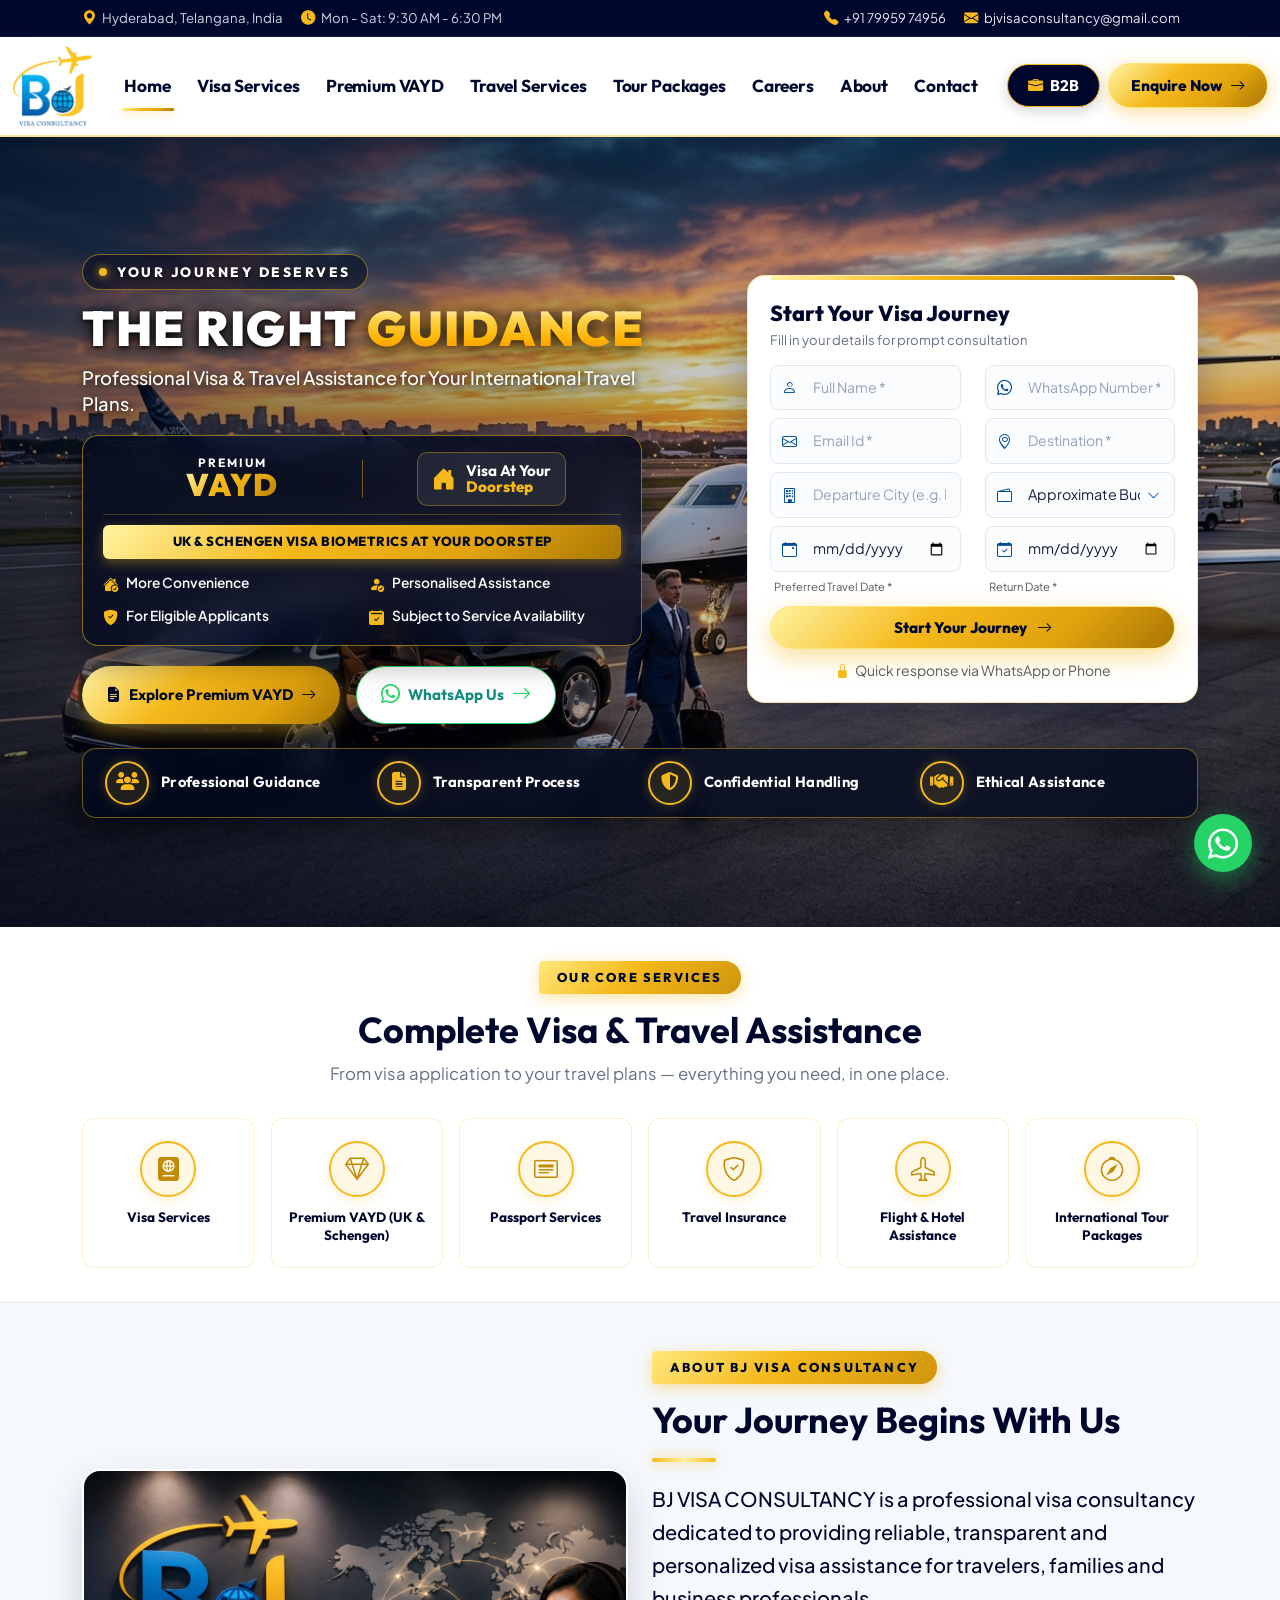
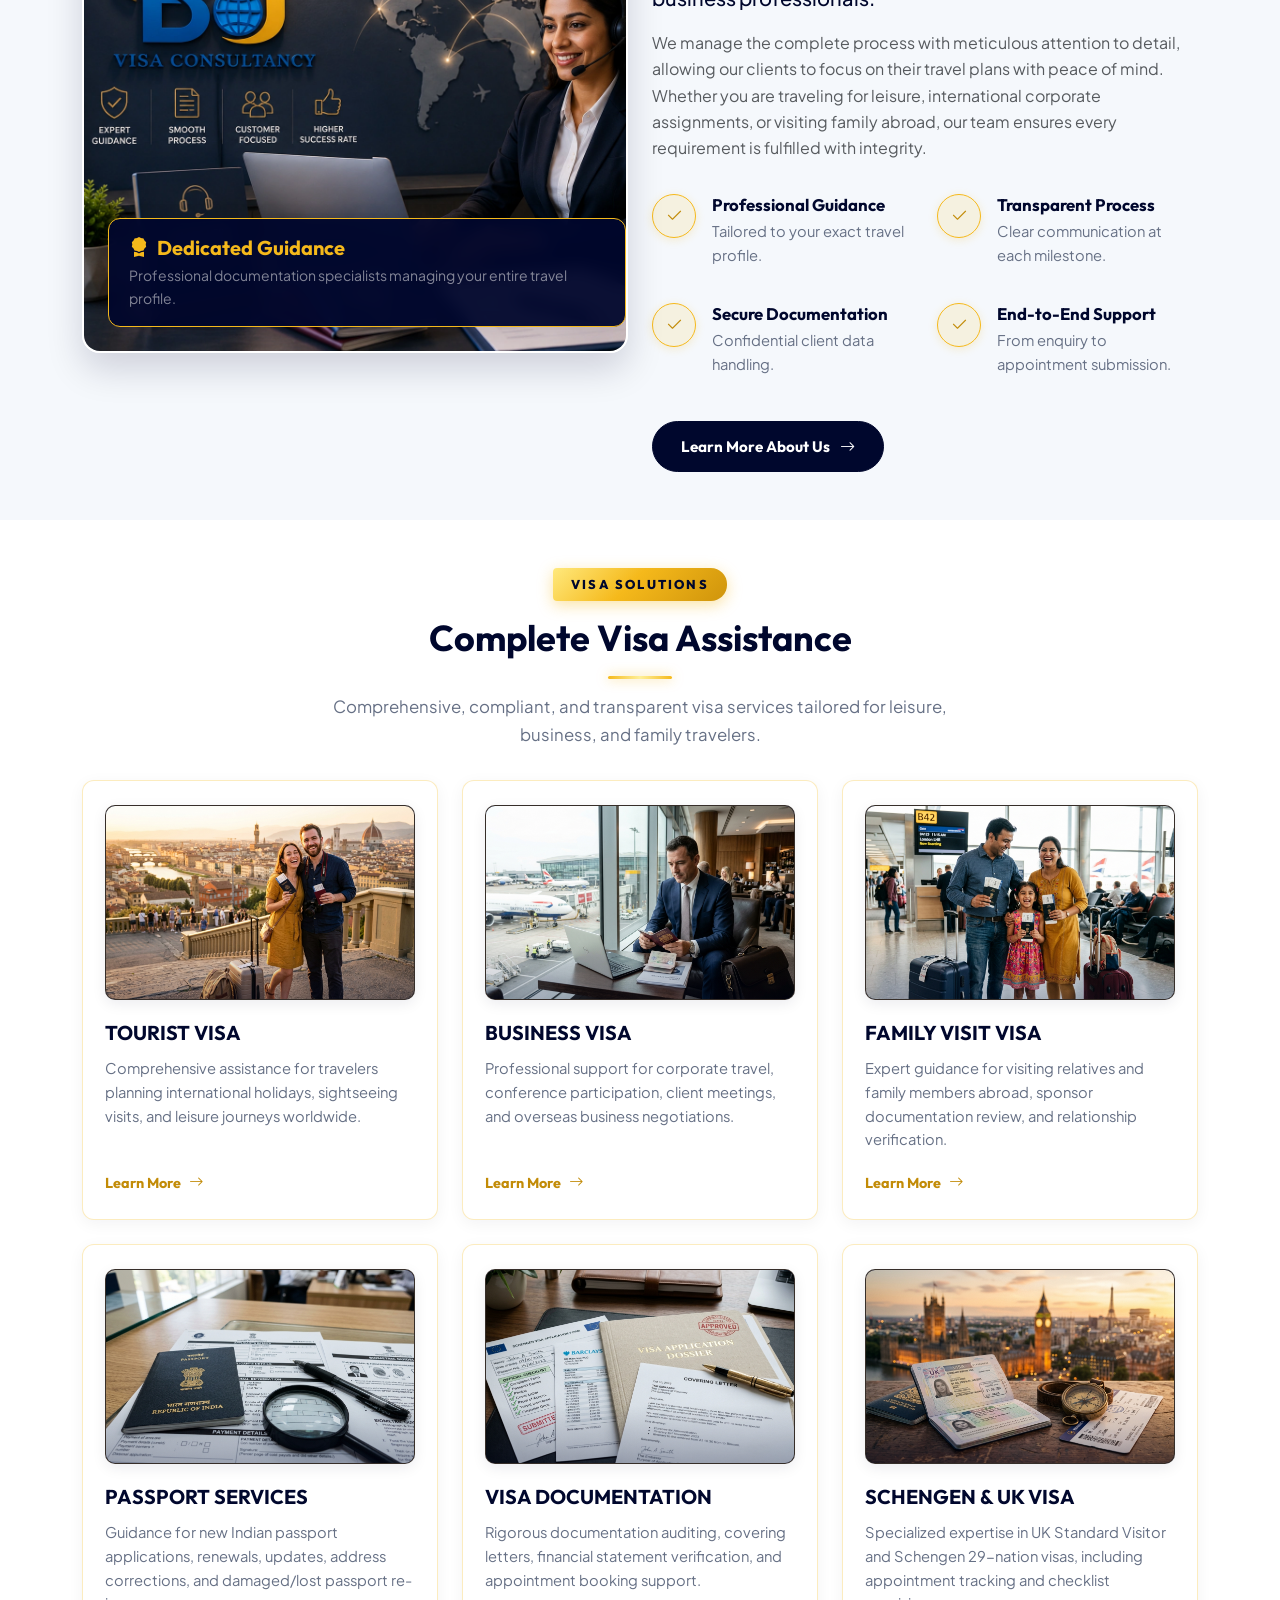
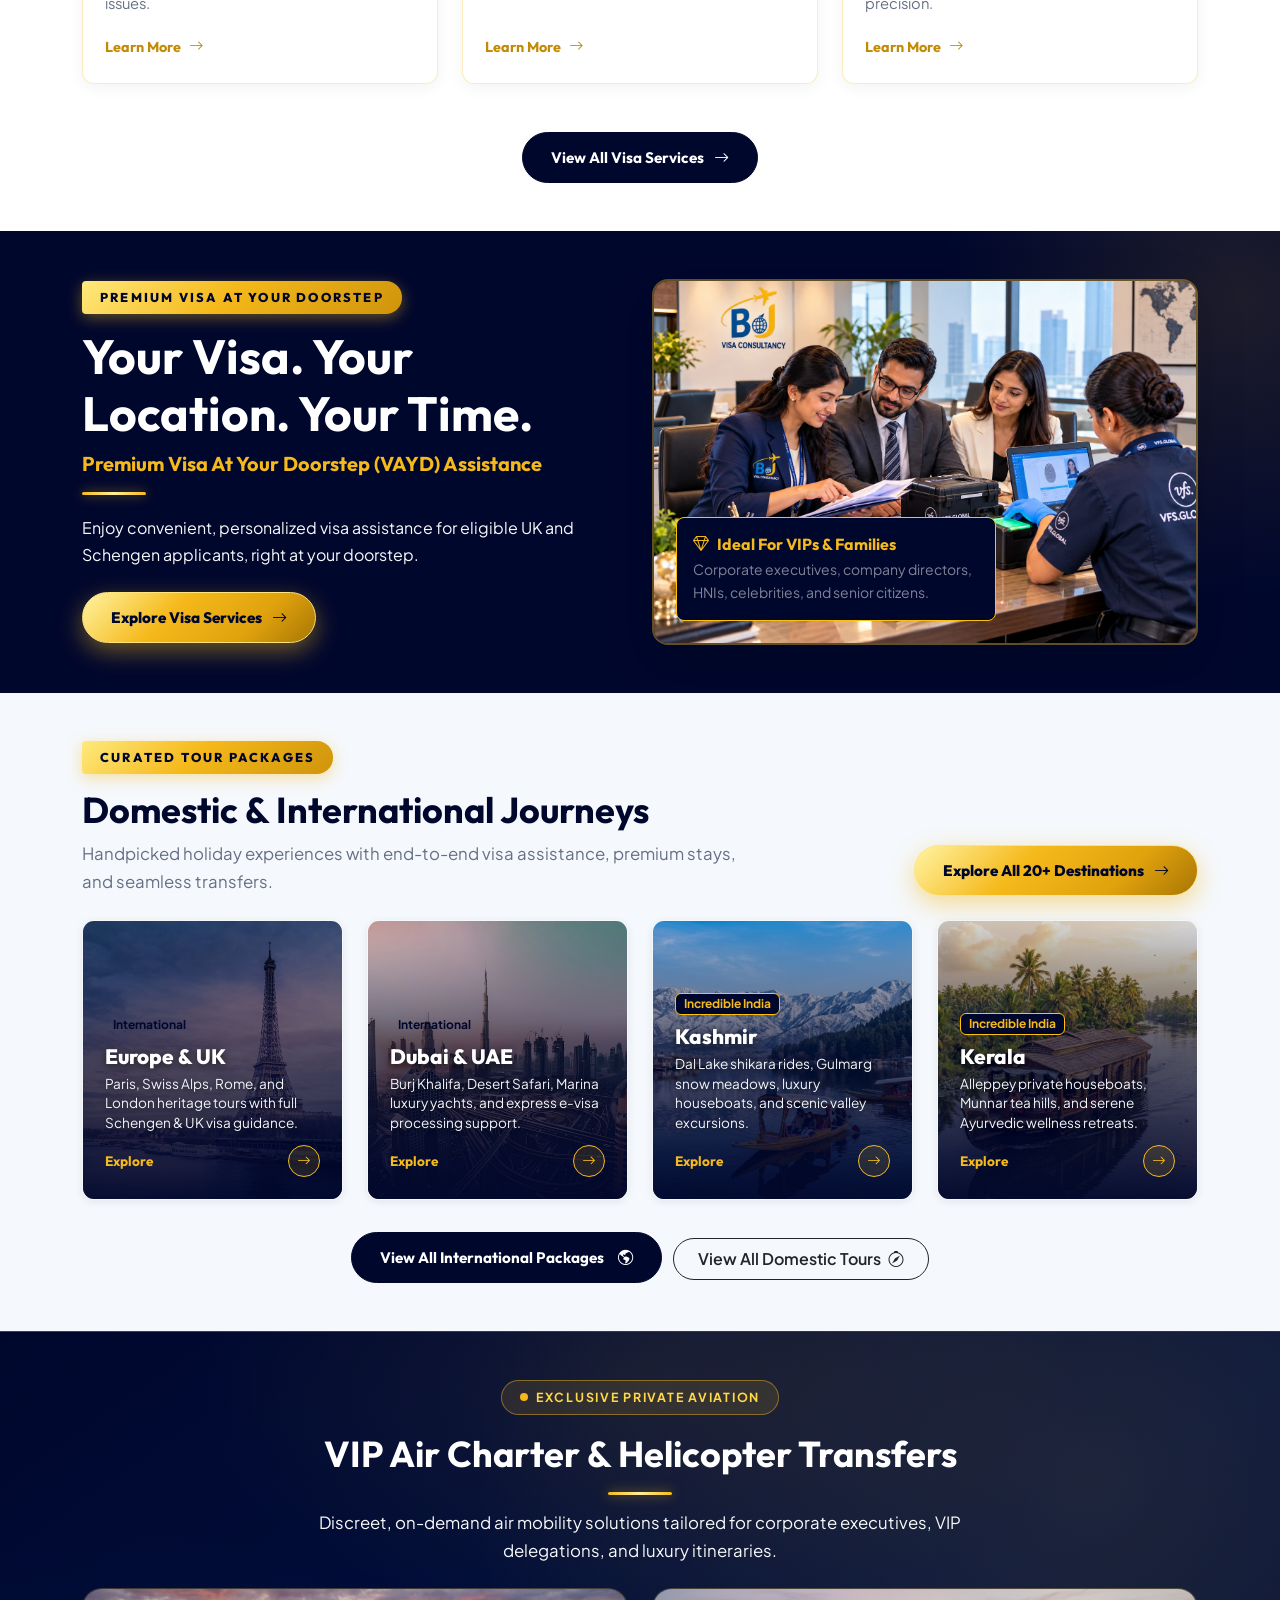
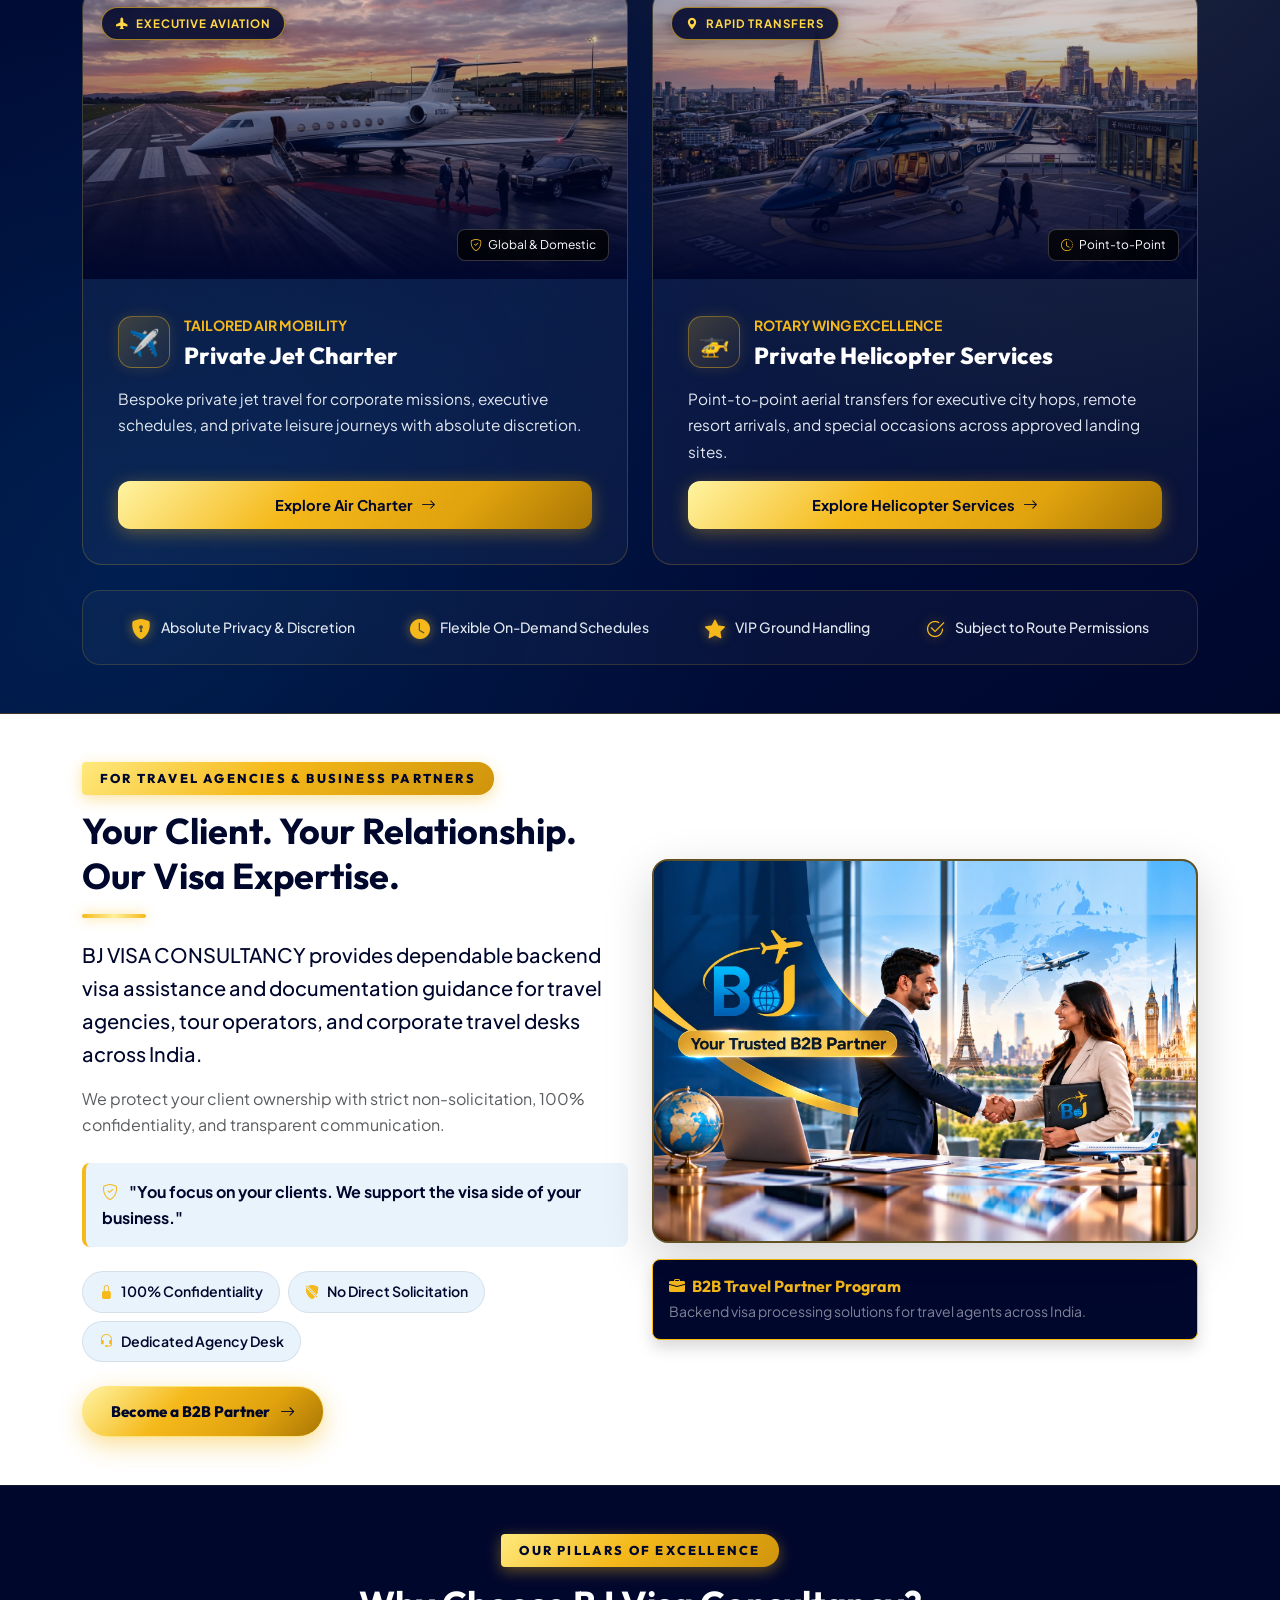
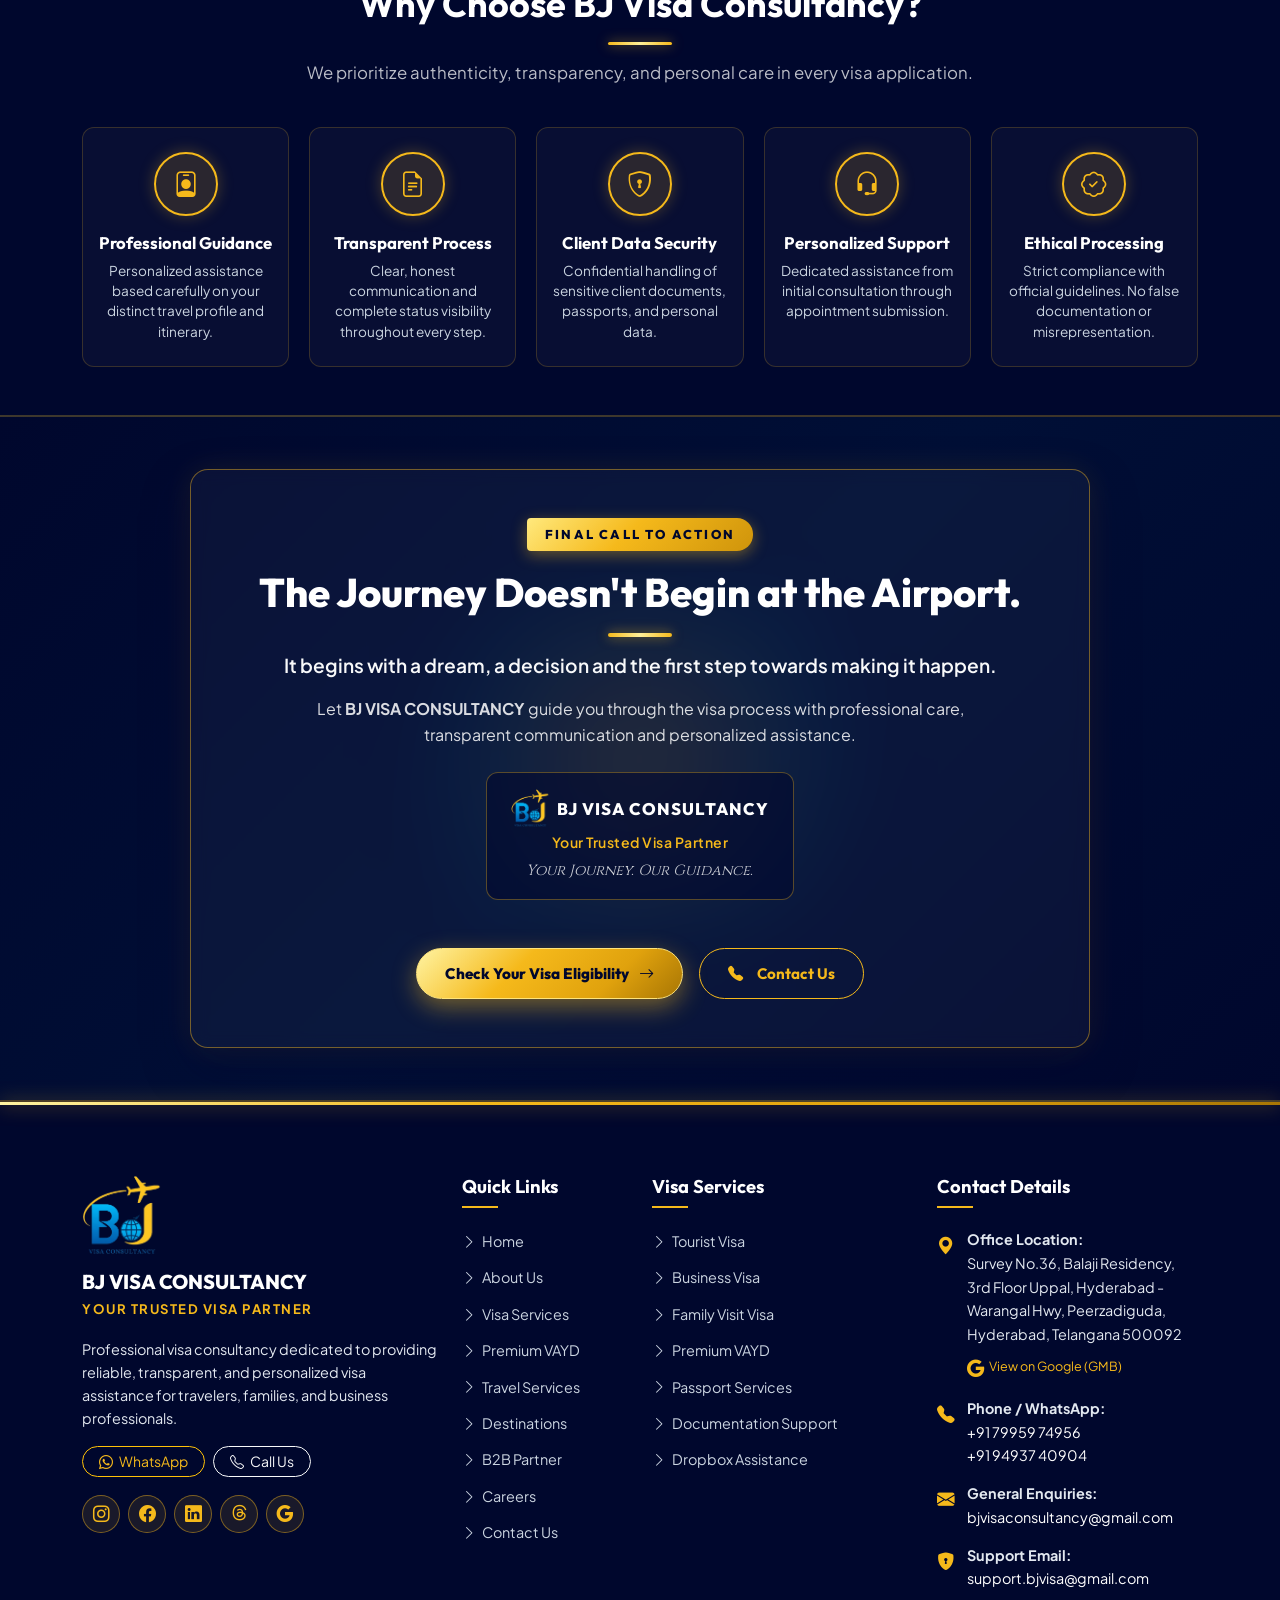
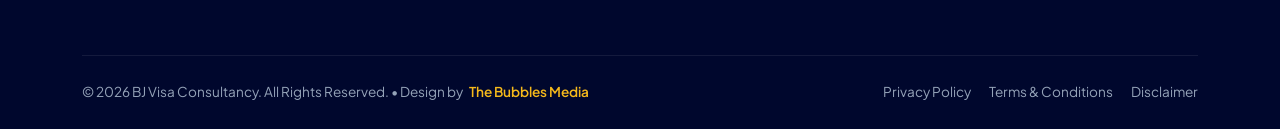
==== commit a5b96044: "Enhance responsive layouts, B2B and About headers, add Israel and Andaman destinations, and vector f" ====
--- a/index.html
+++ b/index.html
@@ -182,10 +182,16 @@
         <img src="images/logo.png" alt="BJ Visa Consultancy" class="brand-logo-img">
       </a>
 
-      <button class="navbar-toggler" type="button" data-bs-toggle="collapse" data-bs-target="#navbarContent"
+      <!-- Right Header Actions on Mobile (B2B Button + Toggler) -->
+      <div class="navbar-mobile-actions d-flex align-items-center gap-2 d-lg-none">
+        <a href="b2b.html" class="btn-nav-b2b btn-nav-b2b-header">
+          <i class="bi bi-briefcase-fill"></i> B2B
+        </a>
+        <button class="navbar-toggler" type="button" data-bs-toggle="collapse" data-bs-target="#navbarContent"
         aria-controls="navbarContent" aria-expanded="false" aria-label="Toggle navigation">
         <span class="navbar-toggler-icon"></span>
       </button>
+      </div>
 
       <div class="collapse navbar-collapse" id="navbarContent">
         <ul class="navbar-nav ms-auto mb-2 mb-lg-0 align-items-lg-center">
@@ -200,7 +206,7 @@
         </ul>
         <div
           class="nav-cta-group ms-lg-3 mt-3 mt-lg-0 d-flex flex-column flex-sm-row flex-lg-row align-items-stretch align-items-lg-center gap-2">
-          <a href="b2b.html" class="btn-nav-b2b">
+          <a href="b2b.html" class="btn-nav-b2b d-none d-lg-inline-flex">
             <i class="bi bi-briefcase-fill"></i> B2B
           </a>
           <button class="btn-nav-enquire" data-bs-toggle="modal" data-bs-target="#enquiryModal">
@@ -376,48 +382,6 @@
                 </div>
               </div>
 
-              <!-- 8. Number of Adults, 9. Number of Children & 10. Age of Children -->
-              <div class="row g-2 mb-2">
-                <div class="col-4">
-                  <div class="form-group-custom mb-0">
-                    <i class="bi bi-people"></i>
-                    <select class="form-select-custom" required>
-                      <option value="" selected disabled>Adults *</option>
-                      <option value="1 Adult">1 Adult</option>
-                      <option value="2 Adults">2 Adults</option>
-                      <option value="3 Adults">3 Adults</option>
-                      <option value="4 Adults">4 Adults</option>
-                      <option value="5+ Adults">5+ Adults</option>
-                    </select>
-                  </div>
-                </div>
-                <div class="col-4">
-                  <div class="form-group-custom mb-0">
-                    <i class="bi bi-person"></i>
-                    <select class="form-select-custom">
-                      <option value="" selected disabled>Children</option>
-                      <option value="0 Children">0 Children</option>
-                      <option value="1 Child">1 Child</option>
-                      <option value="2 Children">2 Children</option>
-                      <option value="3+ Children">3+ Children</option>
-                    </select>
-                  </div>
-                </div>
-                <div class="col-4">
-                  <div class="form-group-custom mb-0">
-                    <i class="bi bi-balloon"></i>
-                    <input type="text" class="form-control-custom" placeholder="Age of Children (e.g. 5, 9 / NA)">
-                  </div>
-                </div>
-              </div>
-
-              <!-- 12. Additional Requirements -->
-              <div class="form-group-custom has-textarea mb-2">
-                <i class="bi bi-chat-text"></i>
-                <input type="text" class="form-control-custom"
-                  placeholder="Additional Requirements (Visa, Flights, VAYD...)">
-              </div>
-
               <button type="submit" class="btn-gold w-100 py-2">
                 Start Your Journey <i class="bi bi-arrow-right"></i>
               </button>
@@ -471,17 +435,9 @@
       </p>
 
       <div class="service-strip-grid">
-        <a href="visa-services.html#tourist" class="service-strip-card">
-          <div class="service-strip-icon-box"><i class="bi bi-globe-americas"></i></div>
-          <span class="service-strip-title">Tourist Visa Assistance</span>
-        </a>
-        <a href="visa-services.html#business" class="service-strip-card">
-          <div class="service-strip-icon-box"><i class="bi bi-briefcase"></i></div>
-          <span class="service-strip-title">Business Visa Assistance</span>
-        </a>
-        <a href="visa-services.html#family" class="service-strip-card">
-          <div class="service-strip-icon-box"><i class="bi bi-people"></i></div>
-          <span class="service-strip-title">Family Visit Visa</span>
+        <a href="visa-services.html" class="service-strip-card">
+          <div class="service-strip-icon-box"><i class="fa-solid fa-passport"></i></div>
+          <span class="service-strip-title">Visa Services</span>
         </a>
         <a href="premium-vayd.html" class="service-strip-card">
           <div class="service-strip-icon-box"><i class="bi bi-gem"></i></div>
@@ -517,7 +473,7 @@
               <source srcset="images/about/bjvc-customer-support.webp" type="image/webp">
               <img src="images/about/bjvc-customer-support.png"
                 alt="BJ Visa Consultancy Professional Visa Consultation and Documentation Support" class="w-100"
-                style="height: 480px; object-fit: cover;">
+                style="height: 480px; object-fit: cover; object-position: left center;">
             </picture>
             <div class="about-badge-floating">
               <h5 class="font-heading mb-1 text-gold"><i class="bi bi-award-fill me-2"></i>Dedicated Guidance</h5>
@@ -745,58 +701,12 @@
           <h5 class="text-gold mb-3 font-heading">Premium Visa At Your Doorstep (VAYD) Assistance</h5>
           <div class="gold-divider"></div>
 
-          <p class="text-light opacity-90 mb-3">
-            <strong>Your time is valuable. Your comfort matters.</strong> For travellers who prefer convenience, privacy
-            and personalized assistance, BJ VISA CONSULTANCY offers premium Visa At Your Doorstep assistance for
-            eligible UK and Schengen applicants, subject to applicable VFS Global requirements, service availability and
-            appointment conditions.
+          <p class="text-light opacity-90 mb-4 fs-6">
+            Enjoy convenient, personalized visa assistance for eligible UK and Schengen applicants, right at your doorstep.
           </p>
-          <p class="text-light opacity-90 mb-4">
-            Whether you are a busy professional, a business traveller, a family or someone who values a more convenient
-            experience, we help you understand and navigate the applicable process. Premium assistance designed around
-            your convenience.
-          </p>
-
-          <div class="row g-3 mb-4">
-            <div class="col-sm-6">
-              <div class="vayd-benefit-pill">
-                <i class="bi bi-house-door"></i>
-                <span class="fw-semibold">At Your Home or Office</span>
-              </div>
-            </div>
-            <div class="col-sm-6">
-              <div class="vayd-benefit-pill">
-                <i class="bi bi-stopwatch"></i>
-                <span class="fw-semibold">Time Saving Convenience</span>
-              </div>
-            </div>
-            <div class="col-sm-6">
-              <div class="vayd-benefit-pill">
-                <i class="bi bi-shield-lock"></i>
-                <span class="fw-semibold">Secure &amp; Reliable</span>
-              </div>
-            </div>
-            <div class="col-sm-6">
-              <div class="vayd-benefit-pill">
-                <i class="bi bi-person-check"></i>
-                <span class="fw-semibold">Complete Assistance</span>
-              </div>
-            </div>
-          </div>
-
-          <div class="p-3 rounded-3 mb-4"
-            style="background: rgba(255,255,255,0.06); border: 1px solid rgba(255,255,255,0.12);">
-            <div class="d-flex align-items-center gap-3">
-              <i class="bi bi-info-circle text-gold fs-4"></i>
-              <small class="text-light opacity-75">
-                Doorstep services and biometric appointments are subject to eligibility, location, availability and
-                applicable official requirements.
-              </small>
-            </div>
-          </div>
-
-          <a href="premium-vayd.html" class="btn-gold">
-            Explore Premium VAYD <i class="bi bi-arrow-right"></i>
+
+          <a href="visa-services.html" class="btn-gold">
+            Explore Visa Services <i class="bi bi-arrow-right"></i>
           </a>
         </div>
 
@@ -820,372 +730,147 @@
     </div>
   </section>
 
-  <!-- Destinations Section -->
-  <section class="section-padding destinations-section">
+  <!-- Curated Holiday Packages Section -->
+  <section class="section-padding destinations-section bg-light-soft">
     <div class="container">
-      <div class="d-flex flex-column flex-md-row justify-content-between align-items-md-end mb-5">
+      <div class="d-flex flex-column flex-md-row justify-content-between align-items-md-end mb-4">
         <div>
-          <div class="section-eyebrow">EXPLORE DESTINATIONS</div>
-          <h2 class="section-title mb-0">Explore the World With Confidence</h2>
-          <p class="section-subtitle mt-2">Discover popular international destinations with our visa and travel support.
-          </p>
+          <div class="section-eyebrow">CURATED TOUR PACKAGES</div>
+          <h2 class="section-title mb-0">Domestic &amp; International Journeys</h2>
+          <p class="section-subtitle mt-2 mb-0">Handpicked holiday experiences with end-to-end visa assistance, premium stays, and seamless transfers.</p>
         </div>
         <div class="mt-3 mt-md-0">
           <a href="destinations.html" class="btn-gold">
-            Explore Visa Services <i class="bi bi-arrow-right"></i>
+            Explore All 20+ Destinations <i class="bi bi-arrow-right"></i>
           </a>
         </div>
       </div>
 
       <div class="row g-4">
-        <!-- 1. Thailand -->
+        <!-- 1. Europe & UK -->
         <div class="col-lg-3 col-md-6">
-          <a href="destinations.html" class="destination-card">
-            <img src="images/destinations/thailand.jpg" alt="Thailand Visa and Travel Assistance">
+          <a href="destinations.html#europe" class="destination-card">
+            <img src="images/destinations/europe.jpg" alt="Europe Tour Package" loading="lazy">
             <div class="destination-card-overlay">
-              <h4 class="destination-name">Thailand</h4>
-              <p class="destination-desc">Bangkok, Phuket, Krabi. Visa exemption / e-Visa on arrival support.</p>
+              <span class="badge bg-gold text-navy fw-bold mb-2 align-self-start px-2 py-1 small">International</span>
+              <h4 class="destination-name">Europe &amp; UK</h4>
+              <p class="destination-desc">Paris, Swiss Alps, Rome, and London heritage tours with full Schengen &amp; UK visa guidance.</p>
               <div class="destination-card-btn">
-                <span>View Details</span>
+                <span>Explore</span>
                 <span class="arrow-circle"><i class="bi bi-arrow-right"></i></span>
               </div>
             </div>
           </a>
         </div>
 
-        <!-- 2. Vietnam -->
+        <!-- 2. Dubai & UAE -->
         <div class="col-lg-3 col-md-6">
-          <a href="destinations.html" class="destination-card">
-            <img src="images/destinations/vietnam.jpg" alt="Vietnam Visa and Tour Support">
+          <a href="destinations.html#dubai" class="destination-card">
+            <img src="images/destinations/dubai.jpg" alt="Dubai UAE Travel Package" loading="lazy">
             <div class="destination-card-overlay">
-              <h4 class="destination-name">Vietnam</h4>
-              <p class="destination-desc">Ha Long Bay, Da Nang, Hoi An. 90-day multiple entry eVisa.</p>
+              <span class="badge bg-gold text-navy fw-bold mb-2 align-self-start px-2 py-1 small">International</span>
+              <h4 class="destination-name">Dubai &amp; UAE</h4>
+              <p class="destination-desc">Burj Khalifa, Desert Safari, Marina luxury yachts, and express e-visa processing support.</p>
               <div class="destination-card-btn">
-                <span>View Details</span>
+                <span>Explore</span>
                 <span class="arrow-circle"><i class="bi bi-arrow-right"></i></span>
               </div>
             </div>
           </a>
         </div>
 
-        <!-- 3. Maldives -->
+        <!-- 3. Kashmir Valley -->
         <div class="col-lg-3 col-md-6">
-          <a href="destinations.html" class="destination-card">
-            <img src="images/destinations/maldives.jpg" alt="Maldives Honeymoon and Tour Support">
+          <a href="destinations.html?filter=domestic#kashmir" class="destination-card">
+            <img src="images/destinations/kashmir.jpg" alt="Kashmir Holiday Package" loading="lazy">
             <div class="destination-card-overlay">
-              <h4 class="destination-name">Maldives</h4>
-              <p class="destination-desc">Overwater villas, turquoise lagoons. Free visa on arrival &amp; resort transfers.</p>
+              <span class="badge bg-navy text-gold border border-warning fw-bold mb-2 align-self-start px-2 py-1 small">Incredible India</span>
+              <h4 class="destination-name">Kashmir</h4>
+              <p class="destination-desc">Dal Lake shikara rides, Gulmarg snow meadows, luxury houseboats, and scenic valley excursions.</p>
               <div class="destination-card-btn">
-                <span>View Details</span>
+                <span>Explore</span>
                 <span class="arrow-circle"><i class="bi bi-arrow-right"></i></span>
               </div>
             </div>
           </a>
         </div>
 
-        <!-- 4. Singapore -->
+        <!-- 4. Kerala Backwaters -->
         <div class="col-lg-3 col-md-6">
-          <a href="destinations.html" class="destination-card">
-            <img src="images/destinations/singapore.jpg" alt="Singapore Visa Support">
+          <a href="destinations.html?filter=domestic#kerala" class="destination-card">
+            <img src="images/destinations/kerala.jpg" alt="Kerala Holiday Package" loading="lazy">
             <div class="destination-card-overlay">
-              <h4 class="destination-name">Singapore</h4>
-              <p class="destination-desc">Marina Bay Sands, Universal Studios. Authorized Singapore eVisa.</p>
+              <span class="badge bg-navy text-gold border border-warning fw-bold mb-2 align-self-start px-2 py-1 small">Incredible India</span>
+              <h4 class="destination-name">Kerala</h4>
+              <p class="destination-desc">Alleppey private houseboats, Munnar tea hills, and serene Ayurvedic wellness retreats.</p>
               <div class="destination-card-btn">
-                <span>View Details</span>
+                <span>Explore</span>
                 <span class="arrow-circle"><i class="bi bi-arrow-right"></i></span>
               </div>
             </div>
           </a>
         </div>
-
-        <!-- 5. Malaysia -->
-        <div class="col-lg-3 col-md-6">
-          <a href="destinations.html" class="destination-card">
-            <img src="images/destinations/malaysia.jpg" alt="Malaysia Visa and Tour Support">
-            <div class="destination-card-overlay">
-              <h4 class="destination-name">Malaysia</h4>
-              <p class="destination-desc">Kuala Lumpur, Genting, Langkawi. Visa exemption &amp; MDAC digital arrival card.</p>
-              <div class="destination-card-btn">
-                <span>View Details</span>
-                <span class="arrow-circle"><i class="bi bi-arrow-right"></i></span>
-              </div>
-            </div>
-          </a>
-        </div>
-
-        <!-- 6. Bali (Indonesia) -->
-        <div class="col-lg-3 col-md-6">
-          <a href="destinations.html" class="destination-card">
-            <img src="images/destinations/bali.jpg" alt="Bali Indonesia Visa and Holiday">
-            <div class="destination-card-overlay">
-              <h4 class="destination-name">Bali (Indonesia)</h4>
-              <p class="destination-desc">Ubud rice terraces, Uluwatu sunsets. Electronic Visa on Arrival (e-VOA).</p>
-              <div class="destination-card-btn">
-                <span>View Details</span>
-                <span class="arrow-circle"><i class="bi bi-arrow-right"></i></span>
-              </div>
-            </div>
-          </a>
-        </div>
-
-        <!-- 7. Japan -->
-        <div class="col-lg-3 col-md-6">
-          <a href="destinations.html" class="destination-card">
-            <img src="images/destinations/japan.jpg" alt="Japan Visa and Tour Support">
-            <div class="destination-card-overlay">
-              <h4 class="destination-name">Japan</h4>
-              <p class="destination-desc">Tokyo, Kyoto, Mount Fuji. Comprehensive eVisa &amp; sticker application review.</p>
-              <div class="destination-card-btn">
-                <span>View Details</span>
-                <span class="arrow-circle"><i class="bi bi-arrow-right"></i></span>
-              </div>
-            </div>
-          </a>
-        </div>
-
-        <!-- 8. Europe (Schengen) -->
-        <div class="col-lg-3 col-md-6">
-          <a href="destinations.html" class="destination-card">
-            <img src="images/destinations/europe.jpg" alt="Europe Visa and Travel Assistance">
-            <div class="destination-card-overlay">
-              <h4 class="destination-name">Europe (Schengen)</h4>
-              <p class="destination-desc">France, Switzerland, Italy, Germany &amp; 29 European member states.</p>
-              <div class="destination-card-btn">
-                <span>View Details</span>
-                <span class="arrow-circle"><i class="bi bi-arrow-right"></i></span>
-              </div>
-            </div>
-          </a>
-        </div>
-      </div>
-
-      <div class="text-center mt-5">
-        <a href="destinations.html" class="btn-navy">
-          View All Worldwide Destinations &amp; Packages <i class="bi bi-arrow-right"></i>
+      </div>
+
+      <div class="text-center mt-4 pt-2">
+        <a href="destinations.html" class="btn-navy me-2">
+          View All International Packages <i class="bi bi-globe-americas ms-1"></i>
         </a>
+        <a href="destinations.html?filter=domestic" class="btn btn-outline-dark rounded-pill px-4 py-2 fw-semibold">
+          View All Domestic Tours <i class="bi bi-compass ms-1"></i>
+        </a>
       </div>
     </div>
   </section>
 
-  <!-- Domestic Destinations Section (Famous Destinations in India) -->
-  <section class="section-padding domestic-destinations-section" style="background: linear-gradient(180deg, #FDFBF7 0%, #F5F0E6 100%); position: relative; border-top: 1px solid rgba(245, 185, 27, 0.2); border-bottom: 1px solid rgba(245, 185, 27, 0.2);">
-    <div class="container">
-      <div class="d-flex flex-column flex-md-row justify-content-between align-items-md-end mb-5">
-        <div>
-          <div class="section-eyebrow text-gold"><i class="bi bi-geo-alt-fill me-1"></i> INCREDIBLE INDIA HOLIDAYS</div>
-          <h2 class="section-title text-navy mb-0">Famous Domestic Destinations</h2>
-          <p class="section-subtitle mt-2 mb-0">Experience royal heritage, misty hill stations, peaceful backwaters, and pristine beaches with all-inclusive curated holiday packages from Hyderabad.</p>
-        </div>
-        <div class="mt-3 mt-md-0">
-          <a href="destinations.html?filter=domestic" class="btn-navy">
-            View All Domestic Tours <i class="bi bi-arrow-right"></i>
-          </a>
-        </div>
-      </div>
-
-      <div class="row g-4">
-        <!-- 1. Kashmir -->
-        <div class="col-lg-4 col-md-6">
-          <div class="card h-100 border-0 shadow-sm rounded-4 overflow-hidden bg-white hover-lift">
-            <div class="position-relative" style="height: 230px; overflow: hidden;">
-              <img src="images/destinations/kashmir.jpg" alt="Kashmir Dal Lake Srinagar Shikara" class="w-100 h-100 object-fit-cover transition-slow">
-              <span class="badge bg-success text-white position-absolute top-0 start-0 m-3 px-3 py-2 fw-semibold shadow-sm"><i class="bi bi-snow me-1"></i> Paradise on Earth</span>
-            </div>
-            <div class="card-body p-4 d-flex flex-column">
-              <h4 class="font-heading fw-bold text-navy mb-2">Kashmir (Srinagar &amp; Gulmarg)</h4>
-              <p class="text-muted small mb-3">
-                Scenic Dal Lake shikara rides, snow activities in Gulmarg, lush meadows of Pahalgam, and traditional luxury houseboat stays.
-              </p>
-              <div class="p-3 bg-light rounded-3 mb-3 small">
-                <div><i class="bi bi-calendar3 text-gold me-2"></i><strong>Duration:</strong> 5 Nights / 6 Days</div>
-                <div><i class="bi bi-check-circle-fill text-gold me-2"></i><strong>Includes:</strong> Houseboat, Hotel, Transfers &amp; Sightseeing</div>
-              </div>
-              <div class="mt-auto">
-                <button class="btn-gold w-100 btn-sm" data-bs-toggle="modal" data-bs-target="#enquiryModal" data-destination="Kashmir" data-visa-type="Domestic Package">
-                  Explore Kashmir <i class="bi bi-arrow-right"></i>
-                </button>
-              </div>
-            </div>
-          </div>
-        </div>
-
-        <!-- 2. Kerala -->
-        <div class="col-lg-4 col-md-6">
-          <div class="card h-100 border-0 shadow-sm rounded-4 overflow-hidden bg-white hover-lift">
-            <div class="position-relative" style="height: 230px; overflow: hidden;">
-              <img src="images/destinations/kerala.jpg" alt="Kerala Alleppey Backwaters Houseboat" class="w-100 h-100 object-fit-cover transition-slow">
-              <span class="badge bg-success text-white position-absolute top-0 start-0 m-3 px-3 py-2 fw-semibold shadow-sm"><i class="bi bi-water me-1"></i> God's Own Country</span>
-            </div>
-            <div class="card-body p-4 d-flex flex-column">
-              <h4 class="font-heading fw-bold text-navy mb-2">Kerala (Alleppey &amp; Munnar)</h4>
-              <p class="text-muted small mb-3">
-                Private luxury houseboat cruise in Alleppey backwaters, misty Munnar tea gardens, spice plantations, and waterfalls.
-              </p>
-              <div class="p-3 bg-light rounded-3 mb-3 small">
-                <div><i class="bi bi-calendar3 text-gold me-2"></i><strong>Duration:</strong> 4 Nights / 5 Days</div>
-                <div><i class="bi bi-check-circle-fill text-gold me-2"></i><strong>Includes:</strong> Private Houseboat &amp; Munnar Hill Resort</div>
-              </div>
-              <div class="mt-auto">
-                <button class="btn-gold w-100 btn-sm" data-bs-toggle="modal" data-bs-target="#enquiryModal" data-destination="Kerala" data-visa-type="Domestic Package">
-                  Explore Kerala <i class="bi bi-arrow-right"></i>
-                </button>
-              </div>
-            </div>
-          </div>
-        </div>
-
-        <!-- 3. Goa -->
-        <div class="col-lg-4 col-md-6">
-          <div class="card h-100 border-0 shadow-sm rounded-4 overflow-hidden bg-white hover-lift">
-            <div class="position-relative" style="height: 230px; overflow: hidden;">
-              <img src="images/destinations/goa.jpg" alt="Goa Beaches and Resorts" class="w-100 h-100 object-fit-cover transition-slow">
-              <span class="badge bg-success text-white position-absolute top-0 start-0 m-3 px-3 py-2 fw-semibold shadow-sm"><i class="bi bi-sun me-1"></i> Sun, Sand &amp; Luxury</span>
-            </div>
-            <div class="card-body p-4 d-flex flex-column">
-              <h4 class="font-heading fw-bold text-navy mb-2">Goa (Beaches &amp; Resorts)</h4>
-              <p class="text-muted small mb-3">
-                Golden sand beaches, luxury beachfront resorts, Mandovi sunset river cruises, water sports, and Portuguese heritage villas.
-              </p>
-              <div class="p-3 bg-light rounded-3 mb-3 small">
-                <div><i class="bi bi-calendar3 text-gold me-2"></i><strong>Duration:</strong> 3 Nights / 4 Days</div>
-                <div><i class="bi bi-check-circle-fill text-gold me-2"></i><strong>Includes:</strong> 4-Star Beach Resort, Breakfast &amp; Tours</div>
-              </div>
-              <div class="mt-auto">
-                <button class="btn-gold w-100 btn-sm" data-bs-toggle="modal" data-bs-target="#enquiryModal" data-destination="Goa" data-visa-type="Domestic Package">
-                  Explore Goa <i class="bi bi-arrow-right"></i>
-                </button>
-              </div>
-            </div>
-          </div>
-        </div>
-
-        <!-- 4. Himachal Pradesh -->
-        <div class="col-lg-6 col-md-6">
-          <div class="card h-100 border-0 shadow-sm rounded-4 overflow-hidden bg-white hover-lift">
-            <div class="position-relative" style="height: 230px; overflow: hidden;">
-              <img src="images/destinations/himachal.jpg" alt="Himachal Pradesh Manali Solang Valley" class="w-100 h-100 object-fit-cover transition-slow">
-              <span class="badge bg-success text-white position-absolute top-0 start-0 m-3 px-3 py-2 fw-semibold shadow-sm"><i class="bi bi-tree me-1"></i> Snowy Retreat</span>
-            </div>
-            <div class="card-body p-4 d-flex flex-column">
-              <h4 class="font-heading fw-bold text-navy mb-2">Himachal (Manali, Solang &amp; Shimla)</h4>
-              <p class="text-muted small mb-3">
-                Snow adventures in Solang Valley, Rohtang Pass, Mall Road Shimla, Atal Tunnel, and scenic mountain views.
-              </p>
-              <div class="p-3 bg-light rounded-3 mb-3 small">
-                <div><i class="bi bi-calendar3 text-gold me-2"></i><strong>Duration:</strong> 5 Nights / 6 Days</div>
-                <div><i class="bi bi-check-circle-fill text-gold me-2"></i><strong>Includes:</strong> Shimla, Kullu, Manali Hotel &amp; Cabs</div>
-              </div>
-              <div class="mt-auto">
-                <button class="btn-gold w-100 btn-sm" data-bs-toggle="modal" data-bs-target="#enquiryModal" data-destination="Himachal Pradesh" data-visa-type="Domestic Package">
-                  Explore Himachal <i class="bi bi-arrow-right"></i>
-                </button>
-              </div>
-            </div>
-          </div>
-        </div>
-
-        <!-- 5. Darjeeling & Gangtok -->
-        <div class="col-lg-6 col-md-6">
-          <div class="card h-100 border-0 shadow-sm rounded-4 overflow-hidden bg-white hover-lift">
-            <div class="position-relative" style="height: 230px; overflow: hidden;">
-              <img src="images/destinations/darjeeling.jpg" alt="Darjeeling Himalayan Tea Gardens" class="w-100 h-100 object-fit-cover transition-slow">
-              <span class="badge bg-success text-white position-absolute top-0 start-0 m-3 px-3 py-2 fw-semibold shadow-sm"><i class="bi bi-sunrise me-1"></i> Eastern Himalayas</span>
-            </div>
-            <div class="card-body p-4 d-flex flex-column">
-              <h4 class="font-heading fw-bold text-navy mb-2">Darjeeling &amp; Gangtok (Himalayan Sunrise)</h4>
-              <p class="text-muted small mb-3">
-                Panoramic Kanchenjunga sunrise from Tiger Hill, heritage Himalayan toy train, lush tea estates, and Tsomgo Lake.
-              </p>
-              <div class="p-3 bg-light rounded-3 mb-3 small">
-                <div><i class="bi bi-calendar3 text-gold me-2"></i><strong>Duration:</strong> 4 Nights / 5 Days</div>
-                <div><i class="bi bi-check-circle-fill text-gold me-2"></i><strong>Includes:</strong> Darjeeling &amp; Gangtok Hotel, Transfers &amp; Permits</div>
-              </div>
-              <div class="mt-auto">
-                <button class="btn-gold w-100 btn-sm" data-bs-toggle="modal" data-bs-target="#enquiryModal" data-destination="Darjeeling" data-visa-type="Domestic Package">
-                  Explore Darjeeling <i class="bi bi-arrow-right"></i>
-                </button>
-              </div>
-            </div>
-          </div>
-        </div>
-      </div>
-    </div>
-  </section>
-
   <!-- ==========================================================================
-       PRIVATE AVIATION & CHARTER EXPERIENCES (Private Jet & Helicopter Services)
+       PRIVATE AVIATION & CHARTER EXPERIENCES
        ========================================================================== -->
   <section class="section-padding private-aviation-section position-relative overflow-hidden" id="private-aviation">
     <div class="container position-relative" style="z-index: 2;">
-      <!-- Section Header -->
-      <div class="text-center max-w-700 mx-auto mb-5 aviation-reveal">
+      <div class="text-center max-w-700 mx-auto mb-4 aviation-reveal">
         <div class="aviation-badge">
           <span class="aviation-beacon-dot"></span>
           <span>Exclusive Private Aviation</span>
         </div>
-        <h2 class="section-title text-white">Bespoke Air Charter &amp; Helicopter Services</h2>
+        <h2 class="section-title text-white">VIP Air Charter &amp; Helicopter Transfers</h2>
         <div class="gold-divider mx-auto"></div>
-        <p class="section-subtitle text-light opacity-80">
-          Elevate your journey with discreet, personalized air travel solutions designed for corporate leaders, HNIs, and exclusive itineraries.
+        <p class="section-subtitle text-light opacity-80 mb-0">
+          Discreet, on-demand air mobility solutions tailored for corporate executives, VIP delegations, and luxury itineraries.
         </p>
       </div>
 
-      <!-- Aviation Cards Row -->
       <div class="row g-4 align-items-stretch">
         <!-- Card 1: Private Jet Charter -->
         <div class="col-lg-6 aviation-reveal delay-1">
           <div class="aviation-card h-100">
             <div class="aviation-img-wrap">
-              <img src="images/services/private-jet-charter.jpg" alt="Luxury Private Jet Charter VIP Executive Travel" loading="lazy">
+              <img src="images/services/private-jet-charter.jpg" alt="Luxury Private Jet Charter" loading="lazy">
               <div class="aviation-img-overlay"></div>
               <div class="aviation-badge-float">
                 <i class="bi bi-airplane-fill me-1"></i> Executive Aviation
               </div>
               <div class="aviation-fleet-tag">
-                <i class="bi bi-shield-check text-gold"></i> Global &amp; Domestic Routes
+                <i class="bi bi-shield-check text-gold"></i> Global &amp; Domestic
               </div>
             </div>
 
             <div class="aviation-card-body">
               <div class="aviation-title-row">
-                <div class="aviation-icon-box jet-anim">
-                  ✈️
-                </div>
+                <div class="aviation-icon-box jet-anim">✈️</div>
                 <div>
                   <span class="text-gold text-uppercase fw-bold small letter-spacing-1 d-block mb-1">Tailored Air Mobility</span>
                   <h3 class="aviation-card-title">Private Jet Charter</h3>
                 </div>
               </div>
 
-              <p class="aviation-card-desc">
-                Experience personalised private aviation for business trips, executive travel and exclusive leisure journeys. Enquire about private jet charter options tailored to your itinerary.
+              <p class="aviation-card-desc mb-3">
+                Bespoke private jet travel for corporate missions, executive schedules, and private leisure journeys with absolute discretion.
               </p>
 
-              <ul class="aviation-feature-list">
-                <li>
-                  <i class="bi bi-patch-check-fill"></i>
-                  <span><strong>Personalised Flight Itineraries:</strong> Direct point-to-point connections with flexible departure schedules that adapt to your calendar.</span>
-                </li>
-                <li>
-                  <i class="bi bi-patch-check-fill"></i>
-                  <span><strong>Business &amp; Executive Travel:</strong> Quiet, sound-insulated cabins equipped for confidential meetings, executive discussions, and high-productivity flights.</span>
-                </li>
-                <li>
-                  <i class="bi bi-patch-check-fill"></i>
-                  <span><strong>Exclusive Leisure Journeys:</strong> White-glove handling, gourmet custom dining, spacious leather seating, and discrete VIP terminal access.</span>
-                </li>
-                <li>
-                  <i class="bi bi-patch-check-fill"></i>
-                  <span><strong>Tailored Fleet Selection:</strong> Access to vetted light jets, super-midsize jets, and ultra-long-range aircraft matched to your passenger count and range.</span>
-                </li>
-              </ul>
-
-              <div class="aviation-btn-group">
-                <button class="btn-aviation-gold" data-bs-toggle="modal" data-bs-target="#enquiryModal" data-visa-type="Private Jet Charter" data-destination="Private Jet Charter" data-message="I am interested in Private Jet Charter. Please share tailored charter options for my travel itinerary.">
-                  Enquire Private Jet <i class="bi bi-arrow-right"></i>
-                </button>
-                <a href="https://wa.me/917995974956?text=Hi%20BJ%20Visa%20Consultancy,%20I%20would%20like%20to%20enquire%20about%20Private%20Jet%20Charter%20options%20for%20my%20itinerary." target="_blank" rel="noopener noreferrer" class="btn-aviation-whatsapp" aria-label="WhatsApp enquiry for Private Jet Charter">
-                  <i class="bi bi-whatsapp"></i> WhatsApp
+              <div class="aviation-btn-group mt-auto">
+                <a href="travel-services.html#private-jet" class="btn-aviation-gold">
+                  Explore Air Charter <i class="bi bi-arrow-right"></i>
                 </a>
               </div>
             </div>
@@ -1196,10 +881,10 @@
         <div class="col-lg-6 aviation-reveal delay-2">
           <div class="aviation-card h-100">
             <div class="aviation-img-wrap">
-              <img src="images/services/private-helicopter.jpg" alt="Private Helicopter Services VIP Aerial Transfers" loading="lazy">
+              <img src="images/services/private-helicopter.jpg" alt="Private Helicopter Services" loading="lazy">
               <div class="aviation-img-overlay"></div>
               <div class="aviation-badge-float">
-                <i class="bi bi-geo-alt-fill me-1"></i> Rapid City Transfers
+                <i class="bi bi-geo-alt-fill me-1"></i> Rapid Transfers
               </div>
               <div class="aviation-fleet-tag">
                 <i class="bi bi-clock-history text-gold"></i> Point-to-Point
@@ -1208,44 +893,20 @@
 
             <div class="aviation-card-body">
               <div class="aviation-title-row">
-                <div class="aviation-icon-box heli-anim">
-                  🚁
-                </div>
+                <div class="aviation-icon-box heli-anim">🚁</div>
                 <div>
                   <span class="text-gold text-uppercase fw-bold small letter-spacing-1 d-block mb-1">Rotary Wing Excellence</span>
                   <h3 class="aviation-card-title">Private Helicopter Services</h3>
                 </div>
               </div>
 
-              <p class="aviation-card-desc">
-                Enjoy convenient helicopter travel options for selected destinations, aerial transfers, business travel and special occasions, subject to route availability and operational permissions.
+              <p class="aviation-card-desc mb-3">
+                Point-to-point aerial transfers for executive city hops, remote resort arrivals, and special occasions across approved landing sites.
               </p>
 
-              <ul class="aviation-feature-list">
-                <li>
-                  <i class="bi bi-patch-check-fill"></i>
-                  <span><strong>Aerial Transfers &amp; City Transit:</strong> Bypass congested road traffic with fast, point-to-point urban and intercity helicopter transfers.</span>
-                </li>
-                <li>
-                  <i class="bi bi-patch-check-fill"></i>
-                  <span><strong>Selected Destinations &amp; Helipads:</strong> Direct landings at approved private helipads, luxury resorts, golf retreats, and industrial plant sites.</span>
-                </li>
-                <li>
-                  <i class="bi bi-patch-check-fill"></i>
-                  <span><strong>Special Occasions &amp; Celebrations:</strong> Memorable grand entries for weddings, VIP arrivals, milestone events, and panoramic aerial views.</span>
-                </li>
-                <li>
-                  <i class="bi bi-patch-check-fill"></i>
-                  <span><strong>Operational Permissions &amp; Safety:</strong> Twin-engine helicopters operated by DGCA-certified flight crews with full route availability assessment.</span>
-                </li>
-              </ul>
-
-              <div class="aviation-btn-group">
-                <button class="btn-aviation-gold" data-bs-toggle="modal" data-bs-target="#enquiryModal" data-visa-type="Private Helicopter Services" data-destination="Private Helicopter Services" data-message="I am interested in Private Helicopter Services. Please share route availability and charter options.">
-                  Enquire Helicopter <i class="bi bi-arrow-right"></i>
-                </button>
-                <a href="https://wa.me/917995974956?text=Hi%20BJ%20Visa%20Consultancy,%20I%20would%20like%20to%20enquire%20about%20Private%20Helicopter%20Services%20and%20route%20availability." target="_blank" rel="noopener noreferrer" class="btn-aviation-whatsapp" aria-label="WhatsApp enquiry for Private Helicopter Services">
-                  <i class="bi bi-whatsapp"></i> WhatsApp
+              <div class="aviation-btn-group mt-auto">
+                <a href="travel-services.html#private-helicopter" class="btn-aviation-gold">
+                  Explore Helicopter Services <i class="bi bi-arrow-right"></i>
                 </a>
               </div>
             </div>
@@ -1254,161 +915,22 @@
       </div>
 
       <!-- Trust Bar / Key Aviation Assurances -->
-      <div class="aviation-trust-bar aviation-reveal delay-3">
+      <div class="aviation-trust-bar aviation-reveal delay-3 mt-4">
         <div class="aviation-trust-item">
           <i class="bi bi-shield-lock-fill"></i>
           <span>Absolute Privacy &amp; Discretion</span>
         </div>
         <div class="aviation-trust-item">
           <i class="bi bi-clock-fill"></i>
-          <span>Flexible On-Demand Itineraries</span>
+          <span>Flexible On-Demand Schedules</span>
         </div>
         <div class="aviation-trust-item">
           <i class="bi bi-star-fill"></i>
-          <span>VIP Terminal &amp; Ground Handling</span>
+          <span>VIP Ground Handling</span>
         </div>
         <div class="aviation-trust-item">
           <i class="bi bi-check2-circle"></i>
-          <span>Subject to Route Permissions &amp; Feasibility</span>
-        </div>
-      </div>
-    </div>
-  </section>
-
-  <!-- More Than Visa Assistance Section -->
-  <section class="section-padding bg-light-soft more-than-visa-section">
-    <div class="container">
-      <div class="text-center max-w-700 mx-auto mb-5">
-        <div class="section-eyebrow">MORE THAN VISA ASSISTANCE</div>
-        <h2 class="section-title">Additional Services for a Smoother Travel Experience</h2>
-        <div class="gold-divider mx-auto"></div>
-        <p class="section-subtitle">
-          Along with visa assistance, BJ VISA CONSULTANCY can help you coordinate other travel requirements.
-        </p>
-      </div>
-
-      <div class="row g-4">
-        <!-- 1. Passport Services -->
-        <div class="col-lg-4 col-md-6">
-          <a href="travel-services.html#passport" class="more-travel-card">
-            <div class="more-travel-icon-box">
-              <i class="bi bi-person-vcard"></i>
-            </div>
-            <h4 class="more-travel-title">Passport Services</h4>
-            <p class="more-travel-desc">
-              Comprehensive assistance for fresh passport applications, renewals, Tatkaal express booking, and
-              documentation scrutiny.
-            </p>
-            <div class="more-travel-link">
-              <span>View Details</span> <i class="bi bi-arrow-right"></i>
-            </div>
-          </a>
-        </div>
-
-        <!-- 2. Travel Insurance Assistance -->
-        <div class="col-lg-4 col-md-6">
-          <a href="travel-services.html#insurance" class="more-travel-card">
-            <div class="more-travel-icon-box">
-              <i class="bi bi-shield-check"></i>
-            </div>
-            <h4 class="more-travel-title">Travel Insurance Assistance</h4>
-            <p class="more-travel-desc">
-              Embassy-compliant overseas insurance covering medical emergencies, Schengen €30,000 mandates, trip delays,
-              and lost luggage.
-            </p>
-            <div class="more-travel-link">
-              <span>View Details</span> <i class="bi bi-arrow-right"></i>
-            </div>
-          </a>
-        </div>
-
-        <!-- 3. Flight Ticket Assistance -->
-        <div class="col-lg-4 col-md-6">
-          <a href="travel-services.html#ticketing" class="more-travel-card">
-            <div class="more-travel-icon-box">
-              <i class="bi bi-airplane-engines"></i>
-            </div>
-            <h4 class="more-travel-title">Flight Ticket Assistance</h4>
-            <p class="more-travel-desc">
-              Verifiable flight itineraries for embassy visa submissions and competitive international air ticketing
-              across major world carriers.
-            </p>
-            <div class="more-travel-link">
-              <span>View Details</span> <i class="bi bi-arrow-right"></i>
-            </div>
-          </a>
-        </div>
-
-        <!-- 4. Hotel Booking Assistance -->
-        <div class="col-lg-4 col-md-6">
-          <a href="travel-services.html#hotels" class="more-travel-card">
-            <div class="more-travel-icon-box">
-              <i class="bi bi-buildings"></i>
-            </div>
-            <h4 class="more-travel-title">Hotel Booking Assistance</h4>
-            <p class="more-travel-desc">
-              Confirmed, verifiable hotel vouchers matching your itinerary dates across trusted hospitality chains with
-              flexible cancellation terms.
-            </p>
-            <div class="more-travel-link">
-              <span>View Details</span> <i class="bi bi-arrow-right"></i>
-            </div>
-          </a>
-        </div>
-
-        <!-- 5. Transportation Arrangements -->
-        <div class="col-lg-4 col-md-6">
-          <a href="travel-services.html#transportation" class="more-travel-card">
-            <div class="more-travel-icon-box">
-              <i class="bi bi-car-front"></i>
-            </div>
-            <h4 class="more-travel-title">Transportation Arrangements</h4>
-            <p class="more-travel-desc">
-              Dedicated private airport transfers, executive chauffeur cars, intercity coaches, and international rail
-              passes for effortless mobility.
-            </p>
-            <div class="more-travel-link">
-              <span>View Details</span> <i class="bi bi-arrow-right"></i>
-            </div>
-          </a>
-        </div>
-
-        <!-- 6. International Tour Packages -->
-        <div class="col-lg-4 col-md-6">
-          <a href="travel-services.html#packages" class="more-travel-card">
-            <div class="more-travel-icon-box">
-              <i class="bi bi-globe-americas"></i>
-            </div>
-            <h4 class="more-travel-title">International Tour Packages</h4>
-            <p class="more-travel-desc">
-              Curated holiday packages, guided sightseeing, and bespoke itineraries across Europe, UK, UAE, Asia, and
-              global destinations.
-            </p>
-            <div class="more-travel-link">
-              <span>View Details</span> <i class="bi bi-arrow-right"></i>
-            </div>
-          </a>
-        </div>
-      </div>
-
-      <!-- Callout Banner -->
-      <div class="travel-services-cta-banner p-4 p-md-5 rounded-4 mt-5">
-        <div class="row align-items-center g-4">
-          <div class="col-lg-8 text-center text-lg-start">
-            <span class="badge bg-gold text-navy fw-bold px-3 py-1 mb-2">COMPLETE TRAVEL SUPPORT</span>
-            <h4 class="font-heading fw-bold text-white mb-1">
-              One trusted point of contact for multiple travel requirements.
-            </h4>
-            <p class="text-light opacity-75 mb-0 small">
-              Simplify your entire trip planning by coordinating visas, flights, insurance, stays, and transfers under
-              one roof.
-            </p>
-          </div>
-          <div class="col-lg-4 text-center text-lg-end">
-            <a href="travel-services.html" class="btn-gold">
-              Explore Travel Services <i class="bi bi-arrow-right"></i>
-            </a>
-          </div>
+          <span>Subject to Route Permissions</span>
         </div>
       </div>
     </div>
@@ -1424,15 +946,10 @@
           <div class="gold-divider"></div>
 
           <p class="lead text-navy fw-medium">
-            A reliable visa support partner can make a meaningful difference to your travel business.
+            BJ VISA CONSULTANCY provides dependable backend visa assistance and documentation guidance for travel agencies, tour operators, and corporate travel desks across India.
           </p>
           <p class="text-muted">
-            <strong>BJ VISA CONSULTANCY</strong> works with travel agencies, tour operators and corporate travel
-            partners to provide B2B visa assistance and documentation support.
-          </p>
-          <p class="text-muted">
-            We respect partner relationships, value confidentiality and believe in building long-term professional
-            associations through ethical practices and clear communication.
+            We protect your client ownership with strict non-solicitation, 100% confidentiality, and transparent communication.
           </p>
 
           <div class="p-3 rounded-3 mt-4 mb-4"
@@ -1455,20 +972,19 @@
         </div>
 
         <div class="col-lg-6">
-          <div class="position-relative">
-            <picture>
+          <div class="rounded-4 overflow-hidden shadow-lg position-relative"
+            style="border: 2px solid rgba(245, 185, 27, 0.4); background: #000B29;">
+            <picture class="w-100 d-block">
               <source srcset="images/b2b/b2b-partner-banner.webp" type="image/webp">
               <img src="images/b2b/b2b-partner-banner.png"
-                alt="B2B Travel Partner Program - Your Trusted Backend Partner" class="rounded-4 shadow-lg w-100"
-                style="max-height: 440px; object-fit: cover; border: 2px solid rgba(245, 185, 27, 0.4);">
+                alt="B2B Travel Partner Program - Your Trusted Backend Partner" class="b2b-home-banner-img">
             </picture>
-            <div
-              class="position-absolute bottom-0 start-0 m-4 p-3 bg-navy text-white rounded-3 shadow border border-warning"
-              style="max-width: 320px;">
-              <h6 class="text-gold font-heading mb-1"><i class="bi bi-briefcase-fill me-1"></i> B2B Travel Partner
-                Program</h6>
-              <p class="small text-white-50 mb-0">Backend visa processing solutions for travel agents across India.</p>
-            </div>
+          </div>
+          <div
+            class="p-3 bg-navy text-white rounded-3 shadow border border-warning mt-3">
+            <h6 class="text-gold font-heading mb-1"><i class="bi bi-briefcase-fill me-1"></i> B2B Travel Partner
+              Program</h6>
+            <p class="small text-white-50 mb-0">Backend visa processing solutions for travel agents across India.</p>
           </div>
         </div>
       </div>
--- a/css/style.css
+++ b/css/style.css
@@ -441,6 +441,49 @@
   box-shadow: 0 0 0 3px rgba(245, 185, 27, 0.25);
 }
 
+/* Mobile Navbar Header Actions (B2B Button + Hamburger Toggler) */
+.navbar-mobile-actions {
+  display: flex;
+  align-items: center;
+  gap: 10px;
+}
+
+.btn-nav-b2b-header {
+  padding: 7px 16px;
+  font-size: 0.90rem;
+  line-height: 1.25;
+}
+
+@media (max-width: 991.98px) {
+  .navbar-bj {
+    padding: 8px 0;
+  }
+  .navbar-bj .brand-logo-img {
+    height: 56px;
+  }
+  .navbar-bj.navbar-scrolled .brand-logo-img {
+    height: 50px;
+  }
+  .navbar-bj .navbar-toggler {
+    padding: 6px 9px;
+    font-size: 1.05rem;
+  }
+}
+
+@media (max-width: 400px) {
+  .navbar-bj .brand-logo-img {
+    height: 48px;
+  }
+  .navbar-mobile-actions {
+    gap: 6px;
+  }
+  .btn-nav-b2b-header {
+    padding: 6px 12px;
+    font-size: 0.84rem;
+    gap: 5px;
+  }
+}
+
 /* --- Buttons --- */
 .btn-gold {
   background: var(--gold-gradient);
@@ -694,8 +737,8 @@
 .hero-vayd-box-header {
   display: flex;
   align-items: center;
-  justify-content: space-between;
-  gap: 14px;
+  justify-content: flex-start;
+  gap: 18px;
   margin-bottom: 10px;
   padding-bottom: 8px;
   border-bottom: 1px solid rgba(245, 185, 27, 0.25);
@@ -705,6 +748,7 @@
   display: flex;
   flex-direction: column;
   line-height: 1;
+  flex-shrink: 0;
 }
 
 .vayd-box-tag {
@@ -732,16 +776,18 @@
   width: 1px;
   height: 38px;
   background: rgba(245, 185, 27, 0.35);
+  flex-shrink: 0;
 }
 
 .vayd-box-doorstep {
-  display: flex;
+  display: inline-flex;
   align-items: center;
   gap: 10px;
   padding: 6px 14px;
   background: rgba(255, 255, 255, 0.08);
   border: 1px solid rgba(245, 185, 27, 0.35);
   border-radius: 10px;
+  flex-shrink: 0;
 }
 
 .vayd-doorstep-text {
@@ -762,6 +808,37 @@
   font-size: 0.95rem;
   font-weight: 800;
   color: var(--gold);
+}
+
+/* Laptop / Desktop: 2-column balanced layout with centered partition line */
+@media (min-width: 992px) {
+  .hero-vayd-box-header {
+    display: grid;
+    grid-template-columns: 1fr auto 1fr;
+    align-items: center;
+    justify-items: center;
+    gap: 0;
+  }
+
+  .vayd-box-brand {
+    justify-self: center;
+    align-self: center;
+    align-items: center;
+    text-align: center;
+  }
+
+  .vayd-box-divider {
+    justify-self: center;
+    align-self: center;
+    width: 1px;
+    height: 38px;
+    background: rgba(245, 185, 27, 0.45);
+  }
+
+  .vayd-box-doorstep {
+    justify-self: center;
+    align-self: center;
+  }
 }
 
 .hero-vayd-ribbon {
@@ -1149,7 +1226,7 @@
 
 .service-strip-grid {
   display: grid;
-  grid-template-columns: repeat(8, 1fr);
+  grid-template-columns: repeat(6, 1fr);
   gap: 16px;
   margin-top: 30px;
 }
@@ -1281,6 +1358,12 @@
   overflow: hidden;
   box-shadow: var(--shadow-lg);
   border: 2px solid #FFFFFF;
+}
+
+.about-visual-card img,
+img[src*="bjvc-customer-support"] {
+  object-fit: cover;
+  object-position: left center !important;
 }
 
 .about-badge-floating {
@@ -1924,6 +2007,20 @@
 
 .b2b-feature-badge i {
   color: var(--gold);
+}
+
+.b2b-home-banner-img {
+  width: 100%;
+  height: auto;
+  display: block;
+  object-fit: cover;
+  object-position: center;
+}
+
+@media (min-width: 992px) {
+  .b2b-home-banner-img {
+    height: 380px;
+  }
 }
 
 /* --- Final Call To Action Section --- */
@@ -2217,6 +2314,11 @@
   background-position: center 35%;
 }
 
+.hero-b2b {
+  background-image: url('../images/b2b/b2b-hero.jpg');
+  background-position: center 35%;
+}
+
 .hero-contact {
   background-image: url('../images/hero/contact-hero.jpg');
   background-position: center 40%;
@@ -2746,7 +2848,7 @@
 /* --- Responsive Breakpoints --- */
 @media (max-width: 1199.98px) {
   .service-strip-grid {
-    grid-template-columns: repeat(4, 1fr);
+    grid-template-columns: repeat(3, 1fr);
   }
   .why-choose-grid {
     grid-template-columns: repeat(3, 1fr);
@@ -2779,7 +2881,7 @@
     line-height: 1.45;
   }
   .service-strip-grid {
-    grid-template-columns: repeat(4, 1fr);
+    grid-template-columns: repeat(3, 1fr);
   }
   .ready-cta-box {
     border-radius: var(--radius-lg);
@@ -2860,6 +2962,10 @@
     bottom: 82px;
     right: 24px;
   }
+  .about-visual-card img,
+  img[src*="bjvc-customer-support"] {
+    height: 380px !important;
+  }
 }
 
 @media (max-width: 480px) {
@@ -2880,6 +2986,16 @@
   }
   .service-strip-grid {
     grid-template-columns: repeat(2, 1fr);
+  }
+  .about-visual-card img,
+  img[src*="bjvc-customer-support"] {
+    height: 340px !important;
+  }
+  .about-badge-floating {
+    left: 14px;
+    right: 14px;
+    bottom: 14px;
+    padding: 12px 14px;
   }
 }
 
@@ -2982,6 +3098,14 @@
   100% { transform: rotate(0deg) scale(1.08); }
 }
 
+/* Passport Micro Lift */
+@keyframes passportFlip {
+  0% { transform: scale(1) rotate(0deg); }
+  40% { transform: scale(1.2) rotate(-8deg); }
+  75% { transform: scale(1.12) rotate(4deg); }
+  100% { transform: scale(1.08) rotate(0deg); }
+}
+
 /* Floating WhatsApp Radiating Wave */
 @keyframes whatsappRipple {
   0% {
@@ -2996,6 +3120,11 @@
 }
 
 /* Contextual Icon Motion Triggers on Hover */
+.service-strip-card:hover .service-strip-icon-box i.fa-passport,
+.service-strip-card:hover .service-strip-icon-box i.bi-pass {
+  animation: passportFlip 0.65s ease-in-out;
+}
+
 .service-strip-card:hover .service-strip-icon-box i.bi-compass,
 .service-card:hover .service-card-icon i.bi-compass {
   animation: compassWiggle 0.65s ease-in-out;
@@ -3084,40 +3213,183 @@
 
 /* --- B2B Partner Dedicated Styles --- */
 .b2b-hero-section {
-  background: 
-    linear-gradient(90deg, rgba(2, 6, 23, 0.78) 0%, rgba(2, 6, 23, 0.52) 50%, rgba(2, 6, 23, 0.22) 80%, rgba(2, 6, 23, 0.40) 100%),
-    url('../images/hero/b2b-hero.jpg') center 30%/cover no-repeat;
-  padding: 110px 0 75px;
   position: relative;
   overflow: hidden;
+  background: linear-gradient(135deg, rgba(0, 7, 45, 0.96) 0%, rgba(13, 27, 74, 0.93) 100%),
+              url('../images/b2b/b2b-hero.jpg') center/cover no-repeat;
+  padding: 42px 0 55px;
   color: #FFFFFF;
 }
 
 @media (max-width: 991px) {
   .b2b-hero-section {
-    padding: 85px 0 55px;
-  }
+    padding: 30px 0 45px;
+  }
+}
+
+.b2b-hero-section .container {
+  max-width: 1540px;
 }
 
 .b2b-hero-banner-frame {
   position: relative;
-  border-radius: var(--radius-lg);
+  border-radius: 22px;
   overflow: hidden;
-  box-shadow: 0 25px 60px rgba(0, 0, 0, 0.45), 0 0 30px rgba(245, 185, 27, 0.2);
-  border: 2px solid rgba(245, 185, 27, 0.5);
+  box-shadow: 0 30px 80px rgba(0, 0, 0, 0.6), 0 0 45px rgba(245, 185, 27, 0.35);
+  border: 2.5px solid rgba(245, 185, 27, 0.65);
   background: #000B29;
+  width: 100%;
 }
 
 .b2b-hero-banner-frame img {
   width: 100%;
   height: auto;
+  min-height: 420px;
+  max-height: 560px;
+  object-fit: cover;
+  object-position: center;
   display: block;
-  object-fit: contain;
-  transition: transform 0.5s ease;
+  transform: scale(1.01);
+  transition: transform 0.4s ease;
 }
 
 .b2b-hero-banner-frame:hover img {
+  transform: scale(1.03);
+}
+
+@media (max-width: 991.98px) {
+  .b2b-hero-banner-frame img {
+    min-height: 280px;
+    max-height: none;
+  }
+}
+
+/* Immersive Background Architecture */
+.b2b-hero-grand {
+  position: relative;
+  overflow: hidden;
+}
+
+.b2b-hero-bg-media {
+  position: absolute;
+  top: 0;
+  left: 0;
+  width: 100%;
+  height: 100%;
+  z-index: 1;
+  overflow: hidden;
+  pointer-events: none;
+}
+
+.b2b-hero-bg-img {
+  width: 100%;
+  height: 100%;
+  object-fit: cover;
+  object-position: center;
   transform: scale(1.02);
+  transition: transform 10s ease;
+  filter: saturate(1.15) brightness(0.85);
+}
+
+.b2b-hero-veil {
+  position: absolute;
+  inset: 0;
+  background: linear-gradient(135deg, rgba(0, 7, 45, 0.94) 0%, rgba(0, 11, 41, 0.88) 50%, rgba(10, 25, 75, 0.92) 100%);
+  z-index: 2;
+  pointer-events: none;
+}
+
+.b2b-eyebrow-pill {
+  display: inline-flex;
+  align-items: center;
+  gap: 8px;
+  background: rgba(245, 185, 27, 0.15);
+  border: 1px solid rgba(245, 185, 27, 0.45);
+  padding: 6px 16px;
+  border-radius: 50px;
+  color: var(--gold);
+  font-family: var(--font-heading);
+  font-weight: 700;
+  font-size: 0.82rem;
+  letter-spacing: 1px;
+}
+
+.b2b-pulse-dot {
+  width: 8px;
+  height: 8px;
+  border-radius: 50%;
+  background: var(--gold);
+  box-shadow: 0 0 10px var(--gold);
+  animation: iconFloat 2s ease-in-out infinite alternate;
+}
+
+.b2b-hero-quote-box {
+  background: rgba(245, 185, 27, 0.10);
+  border-left: 4px solid var(--gold);
+  backdrop-filter: blur(8px);
+  -webkit-backdrop-filter: blur(8px);
+  padding: 16px 20px;
+  border-radius: 0 12px 12px 0;
+  border-top: 1px solid rgba(245, 185, 27, 0.25);
+  border-right: 1px solid rgba(245, 185, 27, 0.25);
+  border-bottom: 1px solid rgba(245, 185, 27, 0.25);
+}
+
+.b2b-hero-frame-wrapper {
+  position: relative;
+  border-radius: var(--radius-lg);
+  padding: 8px;
+  background: linear-gradient(135deg, rgba(245, 185, 27, 0.6) 0%, rgba(0, 7, 45, 0.4) 50%, rgba(245, 185, 27, 0.8) 100%);
+  box-shadow: 0 30px 80px rgba(0, 0, 0, 0.6), 0 0 40px rgba(245, 185, 27, 0.25);
+}
+
+.b2b-hero-img-glass {
+  border-radius: calc(var(--radius-lg) - 4px);
+  overflow: hidden;
+  position: relative;
+  background: #000B29;
+}
+
+.b2b-grand-visual {
+  width: 100%;
+  height: 480px;
+  object-fit: cover;
+  display: block;
+  transition: transform 0.8s cubic-bezier(0.16, 1, 0.3, 1);
+}
+
+.b2b-hero-frame-wrapper:hover .b2b-grand-visual {
+  transform: scale(1.03);
+}
+
+.b2b-hero-floating-chip {
+  position: absolute;
+  background: rgba(0, 11, 41, 0.94);
+  backdrop-filter: blur(12px);
+  -webkit-backdrop-filter: blur(12px);
+  border: 1.5px solid rgba(245, 185, 27, 0.65);
+  color: #FFFFFF;
+  padding: 10px 18px;
+  border-radius: 50px;
+  font-size: 0.85rem;
+  font-weight: 700;
+  display: inline-flex;
+  align-items: center;
+  gap: 10px;
+  z-index: 4;
+  box-shadow: 0 12px 30px rgba(0, 0, 0, 0.45);
+  animation: iconFloat 4s ease-in-out infinite;
+}
+
+.chip-top {
+  top: 24px;
+  left: 24px;
+}
+
+.chip-bottom {
+  bottom: 24px;
+  right: 24px;
+  animation-delay: 2s;
 }
 
 .b2b-trust-bar {
@@ -3151,54 +3423,170 @@
   color: rgba(245, 185, 27, 0.5);
 }
 
+/* SECTION 2: WHY PARTNER WITH BJ VISA (Alternating Left Column Showcase) */
+.b2b-why-section {
+  background: linear-gradient(180deg, #FFFFFF 0%, #F8FAFC 100%);
+}
+
+.b2b-side-img-frame {
+  height: 340px;
+  border: 2px solid rgba(245, 185, 27, 0.35);
+}
+
+.b2b-side-img-tag {
+  position: absolute;
+  bottom: 16px;
+  left: 16px;
+  background: rgba(0, 11, 41, 0.90);
+  backdrop-filter: blur(8px);
+  -webkit-backdrop-filter: blur(8px);
+  color: #FFFFFF;
+  font-size: 0.82rem;
+  font-weight: 700;
+  padding: 6px 14px;
+  border-radius: 30px;
+  border: 1px solid rgba(245, 185, 27, 0.5);
+  box-shadow: 0 4px 12px rgba(0, 0, 0, 0.3);
+}
+
+.b2b-philosophy-card {
+  background: var(--blue-soft);
+  border: 2px dashed var(--gold);
+  transition: all var(--transition-normal);
+}
+
+.b2b-philosophy-card:hover {
+  transform: translateY(-4px);
+  box-shadow: 0 12px 28px rgba(0, 7, 45, 0.08);
+  border-color: var(--gold-bright);
+}
+
 .b2b-why-card {
   background: #FFFFFF;
   border: 1.5px solid rgba(0, 7, 45, 0.08);
+  border-top: 3.5px solid transparent;
   border-radius: var(--radius-md);
-  padding: 30px;
+  padding: 24px 20px;
   height: 100%;
   position: relative;
   transition: all var(--transition-normal);
   display: flex;
   flex-direction: column;
+  box-shadow: 0 4px 14px rgba(0, 7, 45, 0.04);
 }
 
 .b2b-why-card:hover {
   transform: translateY(-6px);
-  border-color: var(--gold);
+  border-color: rgba(0, 7, 45, 0.08);
+  border-top-color: var(--gold);
   box-shadow: 0 16px 36px rgba(0, 7, 45, 0.08), 0 0 16px rgba(245, 185, 27, 0.2);
 }
 
 .b2b-num-badge {
   font-family: var(--font-heading);
-  font-size: 1.35rem;
+  font-size: 1.25rem;
   font-weight: 800;
   color: var(--gold);
   background: rgba(245, 185, 27, 0.12);
-  width: 52px;
-  height: 52px;
+  width: 48px;
+  height: 48px;
   border-radius: 12px;
   display: flex;
   align-items: center;
   justify-content: center;
-  margin-bottom: 20px;
+  margin-bottom: 16px;
   border: 1px solid rgba(245, 185, 27, 0.35);
-}
-
+  transition: all 0.3s ease;
+}
+
+.b2b-why-card:hover .b2b-num-badge {
+  background: var(--navy-dark);
+  color: var(--gold);
+  transform: scale(1.08);
+}
+
+/* Service Boxes with Photography Header */
 .b2b-service-box {
   background: #FFFFFF;
   border: 1.5px solid rgba(0, 7, 45, 0.08);
   border-radius: var(--radius-md);
-  padding: 28px 24px;
+  overflow: hidden;
   height: 100%;
   transition: all var(--transition-normal);
   position: relative;
+  display: flex;
+  flex-direction: column;
 }
 
 .b2b-service-box:hover {
   transform: translateY(-6px);
   border-color: var(--gold);
-  box-shadow: 0 16px 32px rgba(0, 7, 45, 0.08);
+  box-shadow: 0 18px 38px rgba(0, 7, 45, 0.1), 0 0 18px rgba(245, 185, 27, 0.18);
+}
+
+.b2b-service-box-media {
+  position: relative;
+  height: 180px;
+  overflow: hidden;
+}
+
+.b2b-service-box-media img {
+  width: 100%;
+  height: 100%;
+  object-fit: cover;
+  transition: transform 0.6s cubic-bezier(0.16, 1, 0.3, 1);
+}
+
+.b2b-service-box:hover .b2b-service-box-media img {
+  transform: scale(1.08);
+}
+
+.b2b-service-media-overlay {
+  position: absolute;
+  inset: 0;
+  background: linear-gradient(180deg, rgba(0, 7, 45, 0.1) 0%, rgba(0, 7, 45, 0.68) 100%);
+}
+
+.b2b-service-floating-icon {
+  position: absolute;
+  bottom: 12px;
+  left: 18px;
+  width: 48px;
+  height: 48px;
+  border-radius: 12px;
+  background: #00072D;
+  border: 2px solid var(--gold);
+  color: var(--gold);
+  display: flex;
+  align-items: center;
+  justify-content: center;
+  font-size: 1.3rem;
+  box-shadow: 0 6px 18px rgba(0, 0, 0, 0.35);
+  z-index: 2;
+  transition: all 0.3s ease;
+}
+
+.b2b-service-box:hover .b2b-service-floating-icon {
+  background: var(--gold);
+  color: #00072D;
+  transform: scale(1.1);
+}
+
+.b2b-service-box-body {
+  padding: 24px 22px;
+  flex-grow: 1;
+  display: flex;
+  flex-direction: column;
+}
+
+.b2b-service-featured-banner {
+  padding: 0;
+  border-radius: var(--radius-md);
+}
+
+.b2b-group-banner {
+  background: linear-gradient(135deg, rgba(0, 7, 45, 0.94) 0%, rgba(0, 11, 41, 0.90) 100%), url('../images/hero/airport-sunset.jpg') center/cover no-repeat;
+  border: 2px solid rgba(245, 185, 27, 0.4);
 }
 
 .b2b-dest-card {
@@ -3227,12 +3615,107 @@
   transform: scale(1.05);
 }
 
+.b2b-dest-badge {
+  position: absolute;
+  top: 14px;
+  right: 14px;
+  background: rgba(0, 11, 41, 0.88);
+  backdrop-filter: blur(8px);
+  -webkit-backdrop-filter: blur(8px);
+  border: 1px solid rgba(245, 185, 27, 0.45);
+  color: var(--gold);
+  padding: 4px 10px;
+  border-radius: 50%;
+  font-size: 0.95rem;
+}
+
+/* SECTION 7: COMMITMENTS WITH SHIELD ICONS */
+.b2b-commitment-card {
+  background: #FFFFFF;
+  border-radius: var(--radius-md);
+  border: 1.5px solid rgba(0, 7, 45, 0.08);
+  border-top: 4px solid var(--gold);
+  padding: 28px 24px;
+  height: 100%;
+  transition: all var(--transition-normal);
+  box-shadow: 0 4px 14px rgba(0, 7, 45, 0.04);
+}
+
+.b2b-commitment-card:hover {
+  transform: translateY(-5px);
+  box-shadow: 0 16px 32px rgba(0, 7, 45, 0.08), 0 0 14px rgba(245, 185, 27, 0.18);
+  border-color: rgba(245, 185, 27, 0.5);
+  border-top-color: var(--gold);
+}
+
+.b2b-commitment-icon {
+  width: 46px;
+  height: 46px;
+  border-radius: 12px;
+  background: rgba(245, 185, 27, 0.12);
+  border: 1px solid rgba(245, 185, 27, 0.35);
+  color: var(--gold);
+  display: flex;
+  align-items: center;
+  justify-content: center;
+  font-size: 1.3rem;
+  transition: all 0.3s ease;
+}
+
+.b2b-commitment-card:hover .b2b-commitment-icon {
+  background: var(--navy-dark);
+  color: var(--gold);
+  transform: scale(1.08);
+}
+
+/* SECTION 8: WHO CAN PARTNER */
+.b2b-who-card {
+  background: #FFFFFF;
+  border: 1.5px solid rgba(0, 7, 45, 0.08);
+  border-radius: var(--radius-md);
+  padding: 28px 24px;
+  height: 100%;
+  transition: all var(--transition-normal);
+  text-align: center;
+  box-shadow: 0 4px 14px rgba(0, 7, 45, 0.04);
+}
+
+.b2b-who-card:hover {
+  transform: translateY(-6px);
+  border-color: var(--gold);
+  box-shadow: 0 16px 32px rgba(0, 7, 45, 0.08), 0 0 14px rgba(245, 185, 27, 0.18);
+}
+
+/* SECTION 9: FORM SIDEBAR & CARD */
+.b2b-form-sidebar {
+  border-radius: var(--radius-lg);
+}
+
+.b2b-check-circle {
+  width: 22px;
+  height: 22px;
+  border-radius: 50%;
+  background: rgba(245, 185, 27, 0.2);
+  color: var(--gold);
+  display: flex;
+  align-items: center;
+  justify-content: center;
+  font-size: 0.85rem;
+  font-weight: bold;
+}
+
 .b2b-form-card {
   background: #FFFFFF;
   border: 1.5px solid rgba(0, 7, 45, 0.1);
   border-radius: var(--radius-lg);
-  padding: 40px;
+  padding: 36px 32px;
   box-shadow: 0 20px 50px rgba(0, 7, 45, 0.08);
+}
+
+@media (max-width: 767.98px) {
+  .b2b-form-card {
+    padding: 24px 18px;
+  }
 }
 
 .b2b-check-pill {
@@ -3271,36 +3754,195 @@
   color: var(--navy-dark);
 }
 
-.b2b-commitment-card {
-  background: #FFFFFF;
-  border-radius: var(--radius-md);
-  border: 1.5px solid rgba(0, 7, 45, 0.08);
-  border-top: 4px solid var(--gold);
-  padding: 28px 24px;
-  height: 100%;
-  transition: all var(--transition-normal);
-}
-
-.b2b-commitment-card:hover {
-  transform: translateY(-5px);
-  box-shadow: 0 16px 32px rgba(0, 7, 45, 0.08);
-}
-
-.b2b-who-card {
-  background: #FFFFFF;
-  border: 1.5px solid rgba(0, 7, 45, 0.08);
-  border-radius: var(--radius-md);
-  padding: 28px 24px;
-  height: 100%;
-  transition: all var(--transition-normal);
-  text-align: center;
-}
-
-.b2b-who-card:hover {
-  transform: translateY(-6px);
-  border-color: var(--gold);
-  box-shadow: 0 16px 32px rgba(0, 7, 45, 0.08);
-}
+.b2b-final-cta-bg {
+  background: linear-gradient(135deg, rgba(0, 7, 45, 0.95) 0%, rgba(0, 11, 41, 0.92) 100%), url('../images/hero/airport-sunset.jpg') center/cover no-repeat !important;
+}
+
+/* ==========================================================================
+   B2B WATERMARK BACKGROUNDS SYSTEM
+   Clearly visible, elegant visa & international travel imagery
+   Carefully blended into section backgrounds for high visual richness
+   ========================================================================== */
+
+/* Base positioning for sections with watermarks */
+.b2b-wm-why,
+.b2b-wm-team,
+.b2b-wm-services-stamps,
+.b2b-wm-worldmap,
+.b2b-wm-airplane,
+.b2b-wm-approval,
+.b2b-wm-travelers,
+.b2b-wm-form-portal {
+  position: relative !important;
+  overflow: hidden !important;
+}
+
+/* Ensure all content containers, grids, and cards remain above background watermarks */
+.b2b-wm-why > .container,
+.b2b-wm-team > .container,
+.b2b-wm-services-stamps > .container,
+.b2b-wm-worldmap > .container,
+.b2b-wm-airplane > .container,
+.b2b-wm-approval > .container,
+.b2b-wm-travelers > .container,
+.b2b-wm-form-portal > .container {
+  position: relative;
+  z-index: 2;
+}
+
+/* 1. Section 1 (Why Partner): Visible World Map Watermark on Right */
+.b2b-wm-why::before {
+  content: "";
+  position: absolute;
+  top: 0;
+  right: 0;
+  bottom: 0;
+  width: 60%;
+  background: linear-gradient(to left, rgba(255, 255, 255, 0.56) 0%, rgba(255, 255, 255, 0.82) 60%, #ffffff 100%),
+              url('../images/b2b/watermark-world-map.jpg') center right / cover no-repeat;
+  pointer-events: none;
+  z-index: 0;
+}
+
+/* 2. Section 2 (Your Support Team): Watermark on Right Side Behind Image (Left text sits on 100% clean background) */
+.b2b-wm-team::before {
+  content: "";
+  position: absolute;
+  top: 0;
+  right: 0;
+  bottom: 0;
+  width: 50%;
+  background: linear-gradient(to left, rgba(248, 250, 252, 0.45) 0%, rgba(248, 250, 252, 0.85) 60%, #f8fafc 100%),
+              url('../images/b2b/watermark-travelers.jpg') center right / cover no-repeat;
+  pointer-events: none;
+  z-index: 0;
+}
+
+/* High-Contrast Typography for Section 2 (Your Visa Support Team) */
+.b2b-team-title {
+  color: #00072D !important;
+  font-family: var(--font-heading);
+  font-weight: 800 !important;
+  font-size: clamp(1.85rem, 2.7vw, 2.4rem);
+  line-height: 1.25;
+  letter-spacing: -0.3px;
+  margin-bottom: 1rem;
+}
+
+.b2b-team-text {
+  color: #0f172a !important; /* Deep solid slate-900 for ultra-clear visibility */
+  font-size: 1.06rem;
+  line-height: 1.75;
+  font-weight: 500;
+  margin-bottom: 1.1rem;
+}
+
+.b2b-team-text strong {
+  color: #00072D !important;
+  font-weight: 800;
+}
+
+/* 3. Section 3 (Visa Services): Passports, Visa Stamps & Boarding Pass Watermark */
+.b2b-wm-services-stamps::before {
+  content: "";
+  position: absolute;
+  top: 0;
+  right: 0;
+  bottom: 0;
+  width: 65%;
+  background: linear-gradient(to left, rgba(255, 255, 255, 0.50) 0%, rgba(255, 255, 255, 0.80) 55%, #ffffff 100%),
+              url('../images/b2b/watermark-stamps.jpg') center right / cover no-repeat;
+  pointer-events: none;
+  z-index: 0;
+}
+
+/* 4. Section 4 (Key Partner Destinations): Global Flight Connections World Map */
+.b2b-wm-worldmap::before {
+  content: "";
+  position: absolute;
+  inset: 0;
+  background: radial-gradient(ellipse at center, rgba(248, 250, 252, 0.45) 10%, rgba(248, 250, 252, 0.78) 65%, #f8fafc 100%),
+              url('../images/b2b/watermark-world-map.jpg') center center / cover no-repeat;
+  pointer-events: none;
+  z-index: 0;
+}
+
+/* 5. Section 5 (Clear Process Timeline): Airliner Climbing Through Bright Clouds */
+.b2b-wm-airplane::before {
+  content: "";
+  position: absolute;
+  top: 0;
+  right: 0;
+  bottom: 0;
+  width: 62%;
+  background: linear-gradient(to left, rgba(255, 255, 255, 0.45) 0%, rgba(255, 255, 255, 0.78) 60%, #ffffff 100%),
+              url('../images/b2b/watermark-airplane.jpg') center right / cover no-repeat;
+  pointer-events: none;
+  z-index: 0;
+}
+
+/* 6. Section 6 (Partner Commitment): Official Visa Approval & Embassy Seal */
+.b2b-wm-approval::before {
+  content: "";
+  position: absolute;
+  top: 0;
+  right: 0;
+  bottom: 0;
+  width: 60%;
+  background: linear-gradient(to left, rgba(248, 250, 252, 0.50) 0%, rgba(248, 250, 252, 0.80) 60%, #f8fafc 100%),
+              url('../images/b2b/watermark-approval.jpg') center right / cover no-repeat;
+  pointer-events: none;
+  z-index: 0;
+}
+
+/* 7. Section 7 (Who Can Partner): Corporate Business Travelers in Modern Terminal */
+.b2b-wm-travelers::before {
+  content: "";
+  position: absolute;
+  top: 0;
+  right: 0;
+  bottom: 0;
+  width: 62%;
+  background: linear-gradient(to left, rgba(255, 255, 255, 0.50) 0%, rgba(255, 255, 255, 0.80) 60%, #ffffff 100%),
+              url('../images/b2b/watermark-travelers.jpg') center right / cover no-repeat;
+  pointer-events: none;
+  z-index: 0;
+}
+
+/* 8. Section 8 (Registration Portal): Subtle Passports & Visa Documentation Watermark */
+.b2b-wm-form-portal::before {
+  content: "";
+  position: absolute;
+  top: 0;
+  right: 0;
+  bottom: 0;
+  width: 58%;
+  background: linear-gradient(to left, rgba(248, 250, 252, 0.52) 0%, rgba(248, 250, 252, 0.82) 65%, #f8fafc 100%),
+              url('../images/b2b/watermark-stamps.jpg') center right / cover no-repeat;
+  pointer-events: none;
+  z-index: 0;
+}
+
+/* Mobile & Tablet Responsiveness for Watermark Backgrounds */
+@media (max-width: 991.98px) {
+  .b2b-wm-why::before,
+  .b2b-wm-team::before,
+  .b2b-wm-services-stamps::before,
+  .b2b-wm-airplane::before,
+  .b2b-wm-approval::before,
+  .b2b-wm-travelers::before,
+  .b2b-wm-form-portal::before {
+    width: 100% !important;
+    left: 0 !important;
+    right: 0 !important;
+    opacity: 0.65 !important;
+  }
+
+  .b2b-wm-worldmap::before {
+    opacity: 0.70 !important;
+  }
+}
+
 
 /* ==========================================================================
    BJ VISA CONSULTANCY - LUXURY LOGO PRELOADER
@@ -4004,5 +4646,1589 @@
   }
 }
 
-
-
+/* ============================================================================
+   Travel Date Range Picker & BJVisa Flatpickr Theme
+   ============================================================================ */
+.travel-daterange-group {
+  position: relative;
+}
+
+.travel-daterange-group i.bi-calendar2-range {
+  color: var(--blue-royal, #004B93) !important;
+  font-size: 0.95rem;
+  left: 12px;
+  position: absolute;
+  top: 50%;
+  transform: translateY(-50%);
+  pointer-events: none;
+  z-index: 2;
+}
+
+.form-control-custom.travel-range-picker {
+  background-color: #FFFFFF !important;
+  border: 1.5px solid var(--gold, #F5B91B) !important;
+  border-radius: var(--radius-sm, 8px) !important;
+  padding: 10px 38px 10px 42px !important;
+  box-shadow: 0 0 0 2.5px rgba(245, 185, 27, 0.22), 0 2px 6px rgba(0, 0, 0, 0.03);
+  font-family: 'Plus Jakarta Sans', sans-serif;
+  color: var(--text-dark, #000B29);
+  cursor: pointer;
+  transition: all var(--transition-fast, 0.2s ease);
+}
+
+.form-control-custom.travel-range-picker:hover {
+  border-color: #EAA711 !important;
+  box-shadow: 0 0 0 3px rgba(245, 185, 27, 0.28), 0 3px 8px rgba(0, 0, 0, 0.04);
+}
+
+.form-control-custom.travel-range-picker:focus,
+.form-control-custom.travel-range-picker.active {
+  outline: none;
+  border-color: #EAA711 !important;
+  box-shadow: 0 0 0 3.5px rgba(245, 185, 27, 0.32), 0 4px 12px rgba(245, 185, 27, 0.16) !important;
+  background-color: #FFFFFF !important;
+}
+
+.form-control-custom.travel-range-picker::placeholder {
+  color: #7A8B9E !important;
+  font-size: 0.88rem;
+  font-weight: 400;
+}
+
+.form-control-custom.travel-range-picker.is-invalid {
+  border-color: #DC3545 !important;
+  box-shadow: 0 0 0 3px rgba(220, 53, 69, 0.25) !important;
+}
+
+.date-range-clear-btn {
+  position: absolute;
+  right: 12px;
+  top: 50%;
+  transform: translateY(-50%);
+  border: none;
+  background: transparent;
+  padding: 0;
+  margin: 0;
+  color: #94A3B8;
+  cursor: pointer;
+  z-index: 3;
+  display: flex;
+  align-items: center;
+  justify-content: center;
+  font-size: 1.05rem;
+  line-height: 1;
+  transition: color var(--transition-fast, 0.2s ease), transform 0.15s ease;
+}
+
+.date-range-clear-btn:hover {
+  color: #E11D48;
+  transform: translateY(-50%) scale(1.1);
+}
+
+/* Custom BJVisa Flatpickr Calendar */
+.flatpickr-calendar {
+  font-family: 'Plus Jakarta Sans', sans-serif;
+  border-radius: 14px;
+  box-shadow: 0 16px 36px rgba(0, 11, 41, 0.18), 0 4px 12px rgba(0, 0, 0, 0.08);
+  border: 1px solid rgba(245, 185, 27, 0.4);
+  background: #FFFFFF;
+  padding: 6px;
+  z-index: 100050 !important;
+}
+
+/* Flatpickr In-Calendar Range Guide Status Bar */
+.fp-range-status-bar {
+  background: var(--navy-dark, #000B29);
+  color: #FFFFFF;
+  padding: 8px 12px;
+  font-size: 0.78rem;
+  display: flex;
+  align-items: center;
+  justify-content: center;
+  gap: 8px;
+  border-radius: 10px 10px 0 0;
+  border-bottom: 1px solid rgba(245, 185, 27, 0.35);
+  text-align: center;
+  transition: all 0.25s ease;
+}
+
+.fp-range-status-bar .fp-badge {
+  display: inline-flex;
+  align-items: center;
+  gap: 4px;
+  background: rgba(245, 185, 27, 0.22);
+  color: var(--gold, #F5B91B);
+  border: 1px solid rgba(245, 185, 27, 0.5);
+  border-radius: 4px;
+  padding: 1px 7px;
+  font-size: 0.68rem;
+  font-weight: 700;
+  text-transform: uppercase;
+  letter-spacing: 0.5px;
+}
+
+.fp-range-status-bar.waiting-end {
+  background: #001B4D;
+  border-bottom-color: var(--gold, #F5B91B);
+}
+
+.fp-range-status-bar.waiting-end .fp-badge {
+  background: var(--gold, #F5B91B);
+  color: var(--navy-dark, #000B29);
+  font-weight: 800;
+  animation: fpStatusPulse 1.6s infinite ease-in-out;
+}
+
+.fp-range-status-bar.completed {
+  background: #082E1E;
+  border-bottom-color: #22C55E;
+  color: #FFFFFF;
+}
+
+.fp-range-status-bar.completed .fp-badge {
+  background: #22C55E;
+  color: #FFFFFF;
+  border-color: #22C55E;
+}
+
+@keyframes fpStatusPulse {
+  0%, 100% { transform: scale(1); opacity: 1; }
+  50% { transform: scale(0.96); opacity: 0.85; }
+}
+
+.flatpickr-calendar .flatpickr-months {
+  background: var(--navy-dark, #000B29);
+  border-radius: 0;
+  padding: 6px 0;
+  color: #FFFFFF;
+}
+
+.flatpickr-calendar .flatpickr-month {
+  color: #FFFFFF;
+  fill: #FFFFFF;
+}
+
+.flatpickr-calendar .flatpickr-current-month {
+  font-weight: 700;
+  font-size: 1.05rem;
+  color: #FFFFFF;
+  padding: 4px 0 0 0;
+}
+
+.flatpickr-calendar .flatpickr-current-month .flatpickr-monthDropdown-months {
+  font-weight: 700;
+  color: #FFFFFF;
+  background: var(--navy-dark, #000B29);
+}
+
+.flatpickr-calendar .flatpickr-current-month .numInputWrapper span.arrowUp:after {
+  border-bottom-color: var(--gold, #F5B91B);
+}
+
+.flatpickr-calendar .flatpickr-current-month .numInputWrapper span.arrowDown:after {
+  border-top-color: var(--gold, #F5B91B);
+}
+
+.flatpickr-calendar .flatpickr-prev-month,
+.flatpickr-calendar .flatpickr-next-month {
+  color: var(--gold, #F5B91B);
+  fill: var(--gold, #F5B91B);
+  padding: 6px 12px;
+}
+
+.flatpickr-calendar .flatpickr-prev-month:hover svg,
+.flatpickr-calendar .flatpickr-next-month:hover svg {
+  fill: #FFFFFF;
+}
+
+.flatpickr-calendar .flatpickr-weekday {
+  color: var(--blue-royal, #004B93);
+  font-weight: 700;
+  font-size: 0.82rem;
+}
+
+.flatpickr-calendar .flatpickr-day {
+  border-radius: 8px;
+  font-weight: 500;
+  color: #1E293B;
+  transition: all 0.15s ease-in-out;
+}
+
+.flatpickr-calendar .flatpickr-day:hover {
+  background: rgba(245, 185, 27, 0.25);
+  border-color: transparent;
+}
+
+.flatpickr-calendar .flatpickr-day.today {
+  border-color: var(--gold, #F5B91B);
+}
+
+.flatpickr-calendar .flatpickr-day.selected,
+.flatpickr-calendar .flatpickr-day.startRange,
+.flatpickr-calendar .flatpickr-day.endRange {
+  background: var(--gold, #F5B91B) !important;
+  color: var(--navy-dark, #000B29) !important;
+  border-color: var(--gold, #F5B91B) !important;
+  font-weight: 700;
+  box-shadow: 0 4px 10px rgba(245, 185, 27, 0.45);
+}
+
+.flatpickr-calendar .flatpickr-day.inRange {
+  background: rgba(245, 185, 27, 0.2) !important;
+  border-color: transparent !important;
+  color: var(--navy-dark, #000B29) !important;
+  box-shadow: -5px 0 0 rgba(245, 185, 27, 0.2), 5px 0 0 rgba(245, 185, 27, 0.2) !important;
+}
+
+.flatpickr-calendar .flatpickr-day.flatpickr-disabled,
+.flatpickr-calendar .flatpickr-day.flatpickr-disabled:hover {
+  color: #CBD5E1 !important;
+  background: transparent !important;
+  cursor: not-allowed !important;
+}
+
+@media (max-width: 480px) {
+  .flatpickr-calendar {
+    width: 298px !important;
+  }
+  .flatpickr-days, .dayContainer {
+    width: 286px !important;
+    min-width: 286px !important;
+    max-width: 286px !important;
+  }
+  .flatpickr-day {
+    max-width: 38px !important;
+    height: 38px !important;
+    line-height: 38px !important;
+  }
+}
+
+/* ==========================================================================
+   ABOUT & B2B LUXURY VISUAL PRESENTATION & MOTION ENHANCEMENTS
+   ========================================================================== */
+
+/* 1. Scroll-Triggered Reveal Animation System */
+.reveal-on-scroll {
+  opacity: 0;
+  transform: translateY(22px);
+  transition: opacity 0.65s cubic-bezier(0.16, 1, 0.3, 1), transform 0.65s cubic-bezier(0.16, 1, 0.3, 1);
+  will-change: opacity, transform;
+}
+
+.reveal-on-scroll.is-revealed {
+  opacity: 1;
+  transform: translateY(0);
+}
+
+.reveal-delay-1 { transition-delay: 0.1s; }
+.reveal-delay-2 { transition-delay: 0.2s; }
+.reveal-delay-3 { transition-delay: 0.3s; }
+.reveal-delay-4 { transition-delay: 0.4s; }
+.reveal-delay-5 { transition-delay: 0.5s; }
+
+@media (prefers-reduced-motion: reduce) {
+  .reveal-on-scroll {
+    opacity: 1 !important;
+    transform: none !important;
+    transition: none !important;
+  }
+}
+
+/* 2. Editorial Image Frames with Luxury Glow & Accents */
+.editorial-image-frame {
+  position: relative;
+  border-radius: 18px;
+  overflow: hidden;
+  box-shadow: 0 20px 48px rgba(0, 11, 41, 0.16), 0 4px 14px rgba(0, 0, 0, 0.06);
+  border: 1px solid rgba(245, 185, 27, 0.35);
+  background: #000B29;
+  transition: transform 0.4s ease, box-shadow 0.4s ease;
+}
+
+.editorial-image-frame:hover {
+  transform: translateY(-4px);
+  box-shadow: 0 24px 54px rgba(0, 11, 41, 0.22), 0 0 20px rgba(245, 185, 27, 0.18);
+}
+
+.editorial-image-frame img {
+  width: 100%;
+  height: 100%;
+  object-fit: cover;
+  display: block;
+  transition: transform 0.6s cubic-bezier(0.16, 1, 0.3, 1);
+}
+
+.editorial-image-frame:hover img {
+  transform: scale(1.03);
+}
+
+.floating-trust-chip {
+  position: absolute;
+  background: rgba(0, 11, 41, 0.92);
+  backdrop-filter: blur(10px);
+  -webkit-backdrop-filter: blur(10px);
+  color: #FFFFFF;
+  border-radius: 12px;
+  padding: 12px 18px;
+  border: 1px solid rgba(245, 185, 27, 0.45);
+  box-shadow: 0 10px 25px rgba(0, 0, 0, 0.35);
+  z-index: 2;
+  transition: transform 0.3s ease;
+}
+
+.floating-trust-chip:hover {
+  transform: translateY(-2px);
+  border-color: var(--gold, #F5B91B);
+}
+
+/* 3. Empathy Visual Cards (About Page) */
+.empathy-visual-card {
+  background: #FFFFFF;
+  border: 1.5px solid rgba(0, 11, 41, 0.08);
+  border-radius: 16px;
+  overflow: hidden;
+  height: 100%;
+  display: flex;
+  flex-direction: column;
+  transition: all 0.35s cubic-bezier(0.16, 1, 0.3, 1);
+  box-shadow: 0 6px 20px rgba(0, 11, 41, 0.05);
+}
+
+.empathy-visual-card:hover {
+  transform: translateY(-7px);
+  border-color: var(--gold, #F5B91B);
+  box-shadow: 0 18px 40px rgba(0, 11, 41, 0.12), 0 0 18px rgba(245, 185, 27, 0.2);
+}
+
+.empathy-card-img-wrap {
+  position: relative;
+  height: 175px;
+  overflow: hidden;
+  background: #000B29;
+}
+
+.empathy-card-img-wrap img {
+  width: 100%;
+  height: 100%;
+  object-fit: cover;
+  transition: transform 0.6s ease;
+}
+
+.empathy-visual-card:hover .empathy-card-img-wrap img {
+  transform: scale(1.07);
+}
+
+.empathy-card-badge {
+  position: absolute;
+  bottom: 12px;
+  left: 14px;
+  background: rgba(0, 11, 41, 0.88);
+  backdrop-filter: blur(8px);
+  -webkit-backdrop-filter: blur(8px);
+  border: 1px solid rgba(245, 185, 27, 0.45);
+  color: var(--gold, #F5B91B);
+  padding: 4px 12px;
+  border-radius: 20px;
+  font-size: 0.75rem;
+  font-weight: 700;
+  display: inline-flex;
+  align-items: center;
+  gap: 6px;
+}
+
+.empathy-card-body {
+  padding: 22px;
+  flex: 1 1 auto;
+  display: flex;
+  flex-direction: column;
+}
+
+/* 4. About Page Visa Solutions Visual Cards */
+.solution-visual-card {
+  background: #FFFFFF;
+  border: 1.5px solid rgba(0, 11, 41, 0.08);
+  border-radius: 16px;
+  overflow: hidden;
+  height: 100%;
+  display: flex;
+  flex-direction: column;
+  transition: all 0.35s cubic-bezier(0.16, 1, 0.3, 1);
+  box-shadow: 0 6px 18px rgba(0, 11, 41, 0.05);
+}
+
+.solution-visual-card:hover {
+  transform: translateY(-6px);
+  border-color: var(--gold, #F5B91B);
+  box-shadow: 0 18px 36px rgba(0, 11, 41, 0.1), 0 0 16px rgba(245, 185, 27, 0.16);
+}
+
+.solution-card-img-wrap {
+  position: relative;
+  height: 150px;
+  overflow: hidden;
+  background: #000B29;
+}
+
+.solution-card-img-wrap img {
+  width: 100%;
+  height: 100%;
+  object-fit: cover;
+  transition: transform 0.6s ease;
+}
+
+.solution-visual-card:hover .solution-card-img-wrap img {
+  transform: scale(1.06);
+}
+
+.solution-card-icon-tag {
+  position: absolute;
+  top: 12px;
+  right: 12px;
+  width: 40px;
+  height: 40px;
+  border-radius: 50%;
+  background: rgba(0, 11, 41, 0.85);
+  backdrop-filter: blur(6px);
+  -webkit-backdrop-filter: blur(6px);
+  border: 1px solid rgba(245, 185, 27, 0.5);
+  color: var(--gold, #F5B91B);
+  display: flex;
+  align-items: center;
+  justify-content: center;
+  font-size: 1.15rem;
+}
+
+.solution-card-body {
+  padding: 22px;
+  flex: 1 1 auto;
+}
+
+/* 5. Process Step Connected Line (About & B2B) */
+.process-step-card {
+  background: #FFFFFF;
+  border: 1.5px solid rgba(0, 11, 41, 0.08);
+  border-radius: 16px;
+  padding: 26px 20px;
+  height: 100%;
+  position: relative;
+  transition: all 0.35s ease;
+  box-shadow: 0 4px 16px rgba(0, 11, 41, 0.04);
+}
+
+.process-step-card:hover {
+  transform: translateY(-6px);
+  border-color: var(--gold, #F5B91B);
+  box-shadow: 0 16px 32px rgba(0, 11, 41, 0.09), 0 0 14px rgba(245, 185, 27, 0.18);
+}
+
+.process-step-num {
+  width: 48px;
+  height: 48px;
+  border-radius: 12px;
+  background: linear-gradient(135deg, rgba(245, 185, 27, 0.18) 0%, rgba(245, 185, 27, 0.08) 100%);
+  border: 1px solid rgba(245, 185, 27, 0.45);
+  color: var(--gold, #F5B91B);
+  font-family: var(--font-heading, 'Plus Jakarta Sans', sans-serif);
+  font-weight: 800;
+  font-size: 1.25rem;
+  display: flex;
+  align-items: center;
+  justify-content: center;
+  margin-bottom: 16px;
+  transition: all 0.3s ease;
+}
+
+.process-step-card:hover .process-step-num {
+  background: var(--gold, #F5B91B);
+  color: var(--navy-dark, #000B29);
+  transform: scale(1.08);
+}
+
+/* 6. Reason Item Micro-Cards in About Section 1 */
+.reason-micro-card {
+  display: flex;
+  align-items: flex-start;
+  gap: 14px;
+  padding: 12px 16px;
+  border-radius: 12px;
+  background: #FFFFFF;
+  border: 1px solid rgba(0, 11, 41, 0.07);
+  box-shadow: 0 2px 8px rgba(0, 11, 41, 0.03);
+  transition: all 0.25s ease;
+}
+
+.reason-micro-card:hover {
+  transform: translateX(4px);
+  border-color: rgba(245, 185, 27, 0.5);
+  box-shadow: 0 4px 14px rgba(0, 11, 41, 0.07);
+  background: #FAFCFF;
+}
+
+.reason-micro-card .reason-icon-wrap {
+  width: 32px;
+  height: 32px;
+  min-width: 32px;
+  border-radius: 8px;
+  background: rgba(245, 185, 27, 0.12);
+  border: 1px solid rgba(245, 185, 27, 0.35);
+  color: var(--gold, #F5B91B);
+  display: flex;
+  align-items: center;
+  justify-content: center;
+  font-size: 1rem;
+}
+
+/* 7. B2B Destination Cards Enhancement */
+.b2b-dest-card {
+  position: relative;
+  background: #FFFFFF;
+  border: 1.5px solid rgba(0, 11, 41, 0.08);
+  border-radius: 16px;
+  overflow: hidden;
+  height: 100%;
+  transition: all 0.35s cubic-bezier(0.16, 1, 0.3, 1);
+  box-shadow: 0 6px 18px rgba(0, 11, 41, 0.05);
+}
+
+.b2b-dest-card:hover {
+  transform: translateY(-6px);
+  border-color: var(--gold, #F5B91B);
+  box-shadow: 0 20px 40px rgba(0, 11, 41, 0.12), 0 0 16px rgba(245, 185, 27, 0.2);
+}
+
+.b2b-dest-img-wrap {
+  position: relative;
+  height: 200px;
+  overflow: hidden;
+  background: #000B29;
+}
+
+.b2b-dest-img-wrap img {
+  width: 100%;
+  height: 100%;
+  object-fit: cover;
+  transition: transform 0.6s ease;
+}
+
+.b2b-dest-card:hover .b2b-dest-img-wrap img {
+  transform: scale(1.07);
+}
+
+.b2b-dest-badge {
+  position: absolute;
+  top: 14px;
+  right: 14px;
+  background: rgba(0, 11, 41, 0.88);
+  backdrop-filter: blur(8px);
+  -webkit-backdrop-filter: blur(8px);
+  border: 1px solid rgba(245, 185, 27, 0.45);
+  color: var(--gold, #F5B91B);
+  padding: 3px 10px;
+  border-radius: 16px;
+  font-size: 0.72rem;
+  font-weight: 700;
+  letter-spacing: 0.4px;
+  text-transform: uppercase;
+}
+
+/* 8. B2B Partner Cards & Why Cards Refinements */
+.b2b-why-card {
+  position: relative;
+  background: #FFFFFF;
+  border: 1.5px solid rgba(0, 11, 41, 0.08);
+  border-top: 3px solid transparent;
+  border-radius: 16px;
+  padding: 30px 24px;
+  height: 100%;
+  display: flex;
+  flex-direction: column;
+  transition: all 0.35s ease;
+  box-shadow: 0 4px 16px rgba(0, 11, 41, 0.04);
+}
+
+.b2b-why-card:hover {
+  transform: translateY(-6px);
+  border-color: rgba(0, 11, 41, 0.08);
+  border-top-color: var(--gold, #F5B91B);
+  box-shadow: 0 18px 36px rgba(0, 11, 41, 0.08), 0 0 14px rgba(245, 185, 27, 0.16);
+}
+
+.b2b-service-box {
+  position: relative;
+  background: #FFFFFF;
+  border: 1.5px solid rgba(0, 11, 41, 0.08);
+  border-radius: 16px;
+  padding: 28px 24px;
+  height: 100%;
+  transition: all 0.35s ease;
+  box-shadow: 0 4px 16px rgba(0, 11, 41, 0.04);
+}
+
+.b2b-service-box:hover {
+  transform: translateY(-6px);
+  border-color: var(--gold, #F5B91B);
+  box-shadow: 0 18px 36px rgba(0, 11, 41, 0.08), 0 0 14px rgba(245, 185, 27, 0.16);
+}
+
+.b2b-who-card {
+  position: relative;
+  background: #FFFFFF;
+  border: 1.5px solid rgba(0, 11, 41, 0.08);
+  border-radius: 16px;
+  padding: 30px 22px;
+  height: 100%;
+  text-align: center;
+  transition: all 0.35s ease;
+  box-shadow: 0 4px 16px rgba(0, 11, 41, 0.04);
+}
+
+.b2b-who-card:hover {
+  transform: translateY(-6px);
+  border-color: var(--gold, #F5B91B);
+  box-shadow: 0 18px 36px rgba(0, 11, 41, 0.08), 0 0 14px rgba(245, 185, 27, 0.16);
+}
+
+.b2b-who-card .service-strip-icon-box {
+  width: 58px;
+  height: 58px;
+  border-radius: 14px;
+  background: rgba(245, 185, 27, 0.12);
+  border: 1.5px solid rgba(245, 185, 27, 0.4);
+  color: var(--gold, #F5B91B);
+  display: flex;
+  align-items: center;
+  justify-content: center;
+  margin: 0 auto 18px auto;
+  font-size: 1.45rem;
+  transition: all 0.3s ease;
+}
+
+.b2b-who-card:hover .service-strip-icon-box {
+  background: var(--navy-dark, #000B29);
+  color: var(--gold, #F5B91B);
+  transform: scale(1.08);
+}
+
+.b2b-commitment-card {
+  position: relative;
+  background: #FFFFFF;
+  border: 1.5px solid rgba(0, 11, 41, 0.08);
+  border-left: 3px solid var(--gold, #F5B91B);
+  border-radius: 16px;
+  padding: 26px 22px;
+  height: 100%;
+  transition: all 0.35s cubic-bezier(0.16, 1, 0.3, 1);
+  box-shadow: 0 4px 16px rgba(0, 11, 41, 0.04);
+}
+
+.b2b-commitment-card:hover {
+  transform: translateY(-5px);
+  border-color: rgba(0, 11, 41, 0.12);
+  border-left-color: var(--gold, #F5B91B);
+  box-shadow: 0 16px 32px rgba(0, 11, 41, 0.08), 0 0 14px rgba(245, 185, 27, 0.16);
+}
+
+/* ==========================================================================
+   ENHANCED LUXURY SUITE FOR ABOUT & B2B PAGES
+   ========================================================================== */
+
+/* Editorial Image Frame Corner Brackets */
+.editorial-image-frame::before {
+  content: "";
+  position: absolute;
+  top: 14px;
+  left: 14px;
+  width: 24px;
+  height: 24px;
+  border-top: 2px solid var(--gold, #F5B91B);
+  border-left: 2px solid var(--gold, #F5B91B);
+  border-top-left-radius: 6px;
+  pointer-events: none;
+  z-index: 3;
+  opacity: 0.85;
+}
+
+.editorial-image-frame::after {
+  content: "";
+  position: absolute;
+  bottom: 14px;
+  right: 14px;
+  width: 24px;
+  height: 24px;
+  border-bottom: 2px solid var(--gold, #F5B91B);
+  border-right: 2px solid var(--gold, #F5B91B);
+  border-bottom-right-radius: 6px;
+  pointer-events: none;
+  z-index: 3;
+  opacity: 0.85;
+}
+
+.editorial-badge-pill {
+  position: absolute;
+  background: rgba(0, 11, 41, 0.92);
+  backdrop-filter: blur(10px);
+  -webkit-backdrop-filter: blur(10px);
+  color: #FFFFFF;
+  border-radius: 30px;
+  padding: 6px 16px;
+  border: 1px solid rgba(245, 185, 27, 0.5);
+  font-size: 0.78rem;
+  font-weight: 700;
+  letter-spacing: 0.5px;
+  z-index: 4;
+  box-shadow: 0 6px 18px rgba(0, 0, 0, 0.35);
+}
+
+/* About Page Hero Showcase */
+.about-hero-showcase {
+  background: rgba(255, 255, 255, 0.06);
+  backdrop-filter: blur(14px);
+  -webkit-backdrop-filter: blur(14px);
+  border: 1.5px solid rgba(245, 185, 27, 0.45);
+  border-radius: 20px;
+  padding: 26px 24px;
+  box-shadow: 0 20px 50px rgba(0, 0, 0, 0.4), 0 0 25px rgba(245, 185, 27, 0.15);
+  position: relative;
+  overflow: hidden;
+  animation: heroCardFloat 5s ease-in-out infinite alternate;
+}
+
+@keyframes heroCardFloat {
+  0% { transform: translateY(0); }
+  100% { transform: translateY(-6px); }
+}
+
+.about-hero-pill-badge {
+  display: inline-flex;
+  align-items: center;
+  gap: 8px;
+  background: rgba(245, 185, 27, 0.15);
+  border: 1px solid rgba(245, 185, 27, 0.4);
+  color: var(--gold-bright, #FFD747);
+  padding: 5px 14px;
+  border-radius: 30px;
+  font-size: 0.8rem;
+  font-weight: 700;
+  text-transform: uppercase;
+  letter-spacing: 1px;
+}
+
+/* About Page Section 4 - Approach Pillar Cards (Dark Section) */
+.approach-pillar-card {
+  background: rgba(255, 255, 255, 0.05);
+  backdrop-filter: blur(12px);
+  -webkit-backdrop-filter: blur(12px);
+  border: 1.5px solid rgba(255, 255, 255, 0.12);
+  border-top: 3.5px solid var(--gold, #F5B91B);
+  border-radius: 18px;
+  padding: 30px 24px;
+  height: 100%;
+  position: relative;
+  overflow: hidden;
+  transition: all 0.4s cubic-bezier(0.16, 1, 0.3, 1);
+  box-shadow: 0 10px 30px rgba(0, 0, 0, 0.25);
+}
+
+.approach-pillar-card::before {
+  content: attr(data-step);
+  position: absolute;
+  right: 18px;
+  top: 10px;
+  font-family: var(--font-heading, 'Plus Jakarta Sans', sans-serif);
+  font-size: 3.5rem;
+  font-weight: 900;
+  color: rgba(245, 185, 27, 0.07);
+  line-height: 1;
+  pointer-events: none;
+  transition: color 0.4s ease;
+}
+
+.approach-pillar-card:hover {
+  transform: translateY(-8px);
+  border-color: var(--gold, #F5B91B);
+  background: rgba(255, 255, 255, 0.08);
+  box-shadow: 0 20px 45px rgba(0, 0, 0, 0.35), 0 0 25px rgba(245, 185, 27, 0.2);
+}
+
+.approach-pillar-card:hover::before {
+  color: rgba(245, 185, 27, 0.18);
+}
+
+.approach-pillar-card .why-choose-icon-circle {
+  transition: transform 0.35s ease, background 0.35s ease;
+}
+
+.approach-pillar-card:hover .why-choose-icon-circle {
+  transform: scale(1.12);
+  background: var(--gold, #F5B91B);
+  color: var(--navy-dark, #000B29);
+}
+
+/* B2B Hero Floating Credential Chips */
+.b2b-hero-floating-chip {
+  position: absolute;
+  background: rgba(0, 11, 41, 0.94);
+  backdrop-filter: blur(12px);
+  -webkit-backdrop-filter: blur(12px);
+  color: #FFFFFF;
+  border-radius: 30px;
+  padding: 8px 18px;
+  border: 1px solid rgba(245, 185, 27, 0.55);
+  font-size: 0.82rem;
+  font-weight: 700;
+  display: inline-flex;
+  align-items: center;
+  gap: 8px;
+  box-shadow: 0 8px 24px rgba(0, 0, 0, 0.45);
+  z-index: 4;
+}
+
+.b2b-hero-floating-chip.chip-top {
+  top: 18px;
+  right: 18px;
+  animation: b2bChipFloat1 5s ease-in-out infinite alternate;
+}
+
+.b2b-hero-floating-chip.chip-bottom {
+  bottom: 18px;
+  left: 18px;
+  animation: b2bChipFloat2 6s ease-in-out infinite alternate;
+}
+
+@keyframes b2bChipFloat1 {
+  0% { transform: translateY(0); }
+  100% { transform: translateY(-6px); }
+}
+
+@keyframes b2bChipFloat2 {
+  0% { transform: translateY(0); }
+  100% { transform: translateY(6px); }
+}
+
+/* B2B Form Card Custom Styling */
+.b2b-form-card {
+  background: #FFFFFF;
+  border: 1.5px solid rgba(245, 185, 27, 0.35);
+  border-radius: 22px;
+  padding: 44px 38px;
+  box-shadow: 0 22px 55px rgba(0, 7, 45, 0.09), 0 0 25px rgba(245, 185, 27, 0.08);
+}
+
+@media (max-width: 767.98px) {
+  .b2b-form-card {
+    padding: 24px 16px;
+  }
+  .b2b-hero-floating-chip {
+    display: none;
+  }
+  .editorial-image-frame img {
+    height: 300px !important;
+  }
+  .editorial-image-frame .floating-trust-chip {
+    left: 12px !important;
+    right: 12px !important;
+    bottom: 12px !important;
+    margin: 0 !important;
+    max-width: calc(100% - 24px) !important;
+    padding: 10px 14px !important;
+  }
+  .editorial-image-frame .floating-trust-chip h6 {
+    font-size: 0.9rem !important;
+  }
+  .editorial-image-frame .floating-trust-chip p {
+    font-size: 0.78rem !important;
+  }
+  .editorial-image-frame .editorial-badge-pill {
+    top: 12px !important;
+    right: 12px !important;
+    margin: 0 !important;
+    font-size: 0.75rem !important;
+    padding: 4px 10px !important;
+  }
+  .page-hero-banner.hero-b2b .btn-gold,
+  .page-hero-banner.hero-b2b .btn {
+    text-align: center;
+    width: 100%;
+    justify-content: center;
+  }
+}
+
+/* ==========================================================================
+   CAREERS PAGE CURRENT OPPORTUNITIES ENHANCEMENTS
+   ========================================================================== */
+.career-opportunity-card {
+  background: #FFFFFF;
+  border: 1.5px solid rgba(0, 11, 41, 0.08);
+  border-radius: 20px;
+  overflow: hidden;
+  height: 100%;
+  display: flex;
+  flex-direction: column;
+  box-shadow: 0 8px 26px rgba(0, 11, 41, 0.06);
+  transition: all 0.35s cubic-bezier(0.16, 1, 0.3, 1);
+}
+
+.career-opportunity-card:hover {
+  transform: translateY(-6px);
+  border-color: var(--gold, #F5B91B);
+  box-shadow: 0 20px 48px rgba(0, 11, 41, 0.12), 0 0 20px rgba(245, 185, 27, 0.18);
+}
+
+/* --- Careers Page - Realistic Website Job Cards --- */
+.realistic-job-card {
+  background: #FFFFFF;
+  border: 1.5px solid rgba(0, 11, 41, 0.08);
+  border-radius: 16px;
+  box-shadow: 0 4px 20px rgba(0, 7, 45, 0.05);
+  overflow: hidden;
+  display: flex;
+  flex-direction: column;
+  transition: transform 0.25s ease, box-shadow 0.25s ease;
+}
+
+.realistic-job-card:hover {
+  transform: translateY(-4px);
+  box-shadow: 0 12px 30px rgba(0, 7, 45, 0.1);
+  border-color: rgba(245, 185, 27, 0.45);
+}
+
+.career-photo-banner {
+  position: relative;
+  width: 100%;
+  height: 220px;
+  overflow: hidden;
+  background: #00072D;
+}
+
+.career-banner-img {
+  width: 100%;
+  height: 100%;
+  object-fit: cover;
+  object-position: center;
+  display: block;
+  transition: transform 0.4s ease;
+}
+
+.realistic-job-card:hover .career-banner-img {
+  transform: scale(1.02);
+}
+
+.banner-badge-text {
+  pointer-events: none;
+}
+
+.banner-badge-left {
+  position: absolute;
+  top: 18px;
+  left: 24px;
+  font-family: 'Cinzel', Georgia, serif;
+  font-size: 1.35rem;
+  line-height: 1.15;
+  color: #001A4E;
+  text-shadow: 0 1px 3px rgba(255, 255, 255, 0.8);
+}
+
+.banner-badge-right {
+  position: absolute;
+  top: 16px;
+  right: 24px;
+  font-family: 'Outfit', cursive, sans-serif;
+  line-height: 1.1;
+  color: #00072D;
+  text-align: right;
+  text-shadow: 0 1px 3px rgba(255, 255, 255, 0.8);
+}
+
+.underline-gold {
+  position: relative;
+  display: inline-block;
+}
+
+.underline-gold::after {
+  content: "";
+  position: absolute;
+  left: 0;
+  bottom: -2px;
+  width: 100%;
+  height: 2.5px;
+  background: #F5B91B;
+  border-radius: 2px;
+}
+
+.career-card-body {
+  padding: 24px;
+  display: flex;
+  flex-direction: column;
+  flex-grow: 1;
+}
+
+.career-header-row {
+  display: flex;
+  align-items: center;
+  justify-content: space-between;
+  gap: 12px;
+  margin-bottom: 10px;
+}
+
+.career-card-title {
+  font-family: var(--font-heading, 'Outfit', sans-serif);
+  font-size: 1.28rem;
+  font-weight: 700;
+  color: #00072D;
+  margin-bottom: 0;
+  line-height: 1.3;
+}
+
+.btn-card-apply {
+  background: var(--gold, #F5B91B);
+  color: #00072D;
+  font-family: var(--font-heading, 'Outfit', sans-serif);
+  font-weight: 700;
+  font-size: 0.9rem;
+  padding: 8px 18px;
+  border-radius: 8px;
+  text-decoration: none;
+  display: inline-flex;
+  align-items: center;
+  white-space: nowrap;
+  box-shadow: 0 3px 10px rgba(245, 185, 27, 0.35);
+  transition: all 0.2s ease;
+  border: none;
+  flex-shrink: 0;
+}
+
+.btn-card-apply:hover {
+  background: #E5A812;
+  color: #00072D;
+  box-shadow: 0 5px 14px rgba(245, 185, 27, 0.5);
+  transform: translateY(-1px);
+}
+
+.career-meta-row {
+  display: flex;
+  flex-wrap: wrap;
+  align-items: center;
+  gap: 14px 20px;
+  margin-bottom: 16px;
+}
+
+.meta-tag {
+  display: inline-flex;
+  align-items: center;
+  gap: 6px;
+  color: #475569;
+  font-size: 0.92rem;
+  font-weight: 500;
+}
+
+.meta-tag i {
+  color: #475569;
+  font-size: 1rem;
+}
+
+.feature-strip {
+  background: #F4F7FB;
+  border: 1px solid #E2E8F0;
+  border-radius: 8px;
+  padding: 12px 14px;
+  margin-bottom: 20px;
+  display: flex;
+  align-items: center;
+  justify-content: space-between;
+}
+
+.feature-strip-item {
+  display: flex;
+  align-items: center;
+  gap: 10px;
+  flex: 1;
+  justify-content: center;
+  text-align: left;
+  padding: 2px 6px;
+}
+
+.feature-strip-item i {
+  color: #00072D;
+  font-size: 1.35rem;
+  flex-shrink: 0;
+}
+
+.feature-strip-item .feature-text {
+  font-size: 0.8rem;
+  font-weight: 600;
+  color: #00072D;
+  line-height: 1.25;
+}
+
+.feature-divider {
+  width: 1px;
+  height: 32px;
+  background: #CBD5E1;
+  margin: 0 4px;
+  flex-shrink: 0;
+}
+
+.detail-col-title {
+  font-family: var(--font-heading, 'Outfit', sans-serif);
+  font-size: 0.95rem;
+  font-weight: 700;
+  color: #00072D;
+  margin-bottom: 10px;
+}
+
+.detail-bullet-list {
+  list-style: disc;
+  padding-left: 18px;
+  margin-bottom: 0;
+}
+
+.detail-bullet-list li {
+  font-size: 0.845rem;
+  line-height: 1.48;
+  color: #475569;
+  margin-bottom: 7px;
+}
+
+.detail-check-list {
+  list-style: none;
+  padding-left: 0;
+  margin-bottom: 0;
+}
+
+.detail-check-list li {
+  position: relative;
+  padding-left: 22px;
+  margin-bottom: 7px;
+  font-size: 0.845rem;
+  line-height: 1.48;
+  color: #475569;
+}
+
+.detail-check-list li::before {
+  content: "";
+  position: absolute;
+  left: 0;
+  top: 3px;
+  width: 15px;
+  height: 15px;
+  background-image: url("data:image/svg+xml,%3Csvg xmlns='http://www.w3.org/2000/svg' viewBox='0 0 16 16' fill='%23F5B91B'%3E%3Cpath d='M16 8A8 8 0 1 1 0 8a8 8 0 0 1 16 0zm-3.97-3.03a.75.75 0 0 0-1.08.022L7.477 9.417 5.384 7.323a.75.75 0 0 0-1.06 1.06L6.97 11.03a.75.75 0 0 0 1.079-.02l3.992-4.99a.75.75 0 0 0-.01-1.05z'/%3E%3C/svg%3E");
+  background-repeat: no-repeat;
+  background-size: contain;
+}
+
+@media (max-width: 767.98px) {
+  .career-card-body {
+    padding: 20px 16px;
+  }
+  .career-header-row {
+    flex-direction: column;
+    align-items: flex-start;
+    gap: 10px;
+  }
+  .btn-card-apply {
+    width: 100%;
+    justify-content: center;
+  }
+  .feature-strip {
+    flex-direction: column;
+    gap: 12px;
+    align-items: flex-start;
+  }
+  .feature-divider {
+    display: none;
+  }
+  .feature-strip-item {
+    justify-content: flex-start;
+    padding: 0;
+  }
+}
+
+
+
+/* ==========================================================================
+   B2B READ MORE / READ LESS EXPANDABLE SYSTEM
+   Smooth accordion expansion, navy-blue and gold branding, accessible
+   ========================================================================== */
+.b2b-expandable-content {
+  max-height: 0;
+  opacity: 0;
+  overflow: hidden;
+  transition: max-height 0.45s cubic-bezier(0.4, 0, 0.2, 1), opacity 0.35s ease, margin 0.35s ease;
+  will-change: max-height, opacity;
+}
+
+.b2b-expandable-content.is-expanded {
+  max-height: 900px;
+  opacity: 1;
+  margin-top: 10px;
+  margin-bottom: 10px;
+}
+
+.btn-b2b-toggle {
+  display: inline-flex;
+  align-items: center;
+  gap: 6px;
+  background: #FFFFFF;
+  border: 1.5px solid rgba(0, 7, 45, 0.2);
+  border-radius: 20px;
+  padding: 5px 16px;
+  font-family: var(--font-heading, sans-serif);
+  font-size: 0.82rem;
+  font-weight: 700;
+  color: #00072D;
+  cursor: pointer;
+  transition: all 0.25s ease;
+  user-select: none;
+  box-shadow: 0 2px 6px rgba(0, 7, 45, 0.04);
+}
+
+.btn-b2b-toggle:hover {
+  background: var(--blue-soft, #f0f4f9);
+  border-color: var(--gold, #F5B91B);
+  color: #001B5E;
+  transform: translateY(-1px);
+  box-shadow: 0 4px 10px rgba(0, 7, 45, 0.08);
+}
+
+.btn-b2b-toggle .toggle-icon {
+  font-size: 0.72rem;
+  color: var(--gold, #F5B91B);
+  transition: transform 0.3s ease;
+}
+
+.btn-b2b-toggle[aria-expanded="true"] {
+  background: #00072D;
+  border-color: var(--gold, #F5B91B);
+  color: #FFFFFF;
+}
+
+.btn-b2b-toggle[aria-expanded="true"] .toggle-icon {
+  transform: rotate(180deg);
+  color: var(--gold, #F5B91B);
+}
+
+/* Light version for dark hero / cta backgrounds */
+.btn-b2b-toggle-light {
+  background: rgba(255, 255, 255, 0.08);
+  border-color: rgba(245, 185, 27, 0.5);
+  color: #FFFFFF;
+  backdrop-filter: blur(4px);
+  -webkit-backdrop-filter: blur(4px);
+}
+
+.btn-b2b-toggle-light:hover {
+  background: rgba(245, 185, 27, 0.2);
+  border-color: var(--gold, #F5B91B);
+  color: var(--gold, #F5B91B);
+}
+
+.btn-b2b-toggle-light[aria-expanded="true"] {
+  background: var(--gold, #F5B91B);
+  border-color: var(--gold, #F5B91B);
+  color: #00072D;
+}
+
+.btn-b2b-toggle-light[aria-expanded="true"] .toggle-icon {
+  color: #00072D;
+}
+
+/* ==========================================================================
+   LAPTOP VIEW: REDUCE SECTION-TO-SECTION SPACING ACROSS ALL WEBSITE
+   Targets screens 992px and wider (laptops and desktops)
+   Mobile and tablet views (< 992px) remain unchanged
+   ========================================================================== */
+@media (min-width: 992px) {
+  /* Standard section vertical padding reduced from 80px to 48px */
+  .section-padding {
+    padding: 48px 0 !important;
+  }
+
+  .section-padding-sm {
+    padding: 32px 0 !important;
+  }
+
+  /* Home Service Strip section reduced from 60px to 34px */
+  .service-strip-section {
+    padding: 34px 0 !important;
+  }
+
+  /* Why Choose section reduced from 80px to 48px */
+  .why-choose-section {
+    padding: 48px 0 !important;
+  }
+
+  /* Final CTA section reduced from 85px to 52px */
+  .final-cta-section {
+    padding: 52px 0 !important;
+  }
+
+  /* Ready CTA banner section */
+  .ready-cta-section {
+    padding: 24px 0 36px 0 !important;
+  }
+
+  /* Inner page hero banner slightly tightened */
+  .page-hero-banner {
+    padding: 68px 0 58px 0 !important;
+  }
+
+  /* Section headers bottom margin (reduces mb-5 from 48px to 32px) */
+  .section-padding > .container > .mb-5,
+  .why-choose-section > .container > .mb-5,
+  section > .container > .text-center.mb-5 {
+    margin-bottom: 2rem !important;
+  }
+
+  /* Gold divider tighter vertical margins inside section headers */
+  .gold-divider.mx-auto {
+    margin-top: 10px !important;
+    margin-bottom: 14px !important;
+  }
+
+  /* About Page Section 1: Center eyebrow, heading, and divider in laptop view only */
+  .about-reason-header {
+    text-align: center !important;
+    max-width: 860px;
+    margin-left: auto !important;
+    margin-right: auto !important;
+    margin-bottom: 2.5rem !important;
+  }
+  .about-reason-header .gold-divider {
+    margin-left: auto !important;
+    margin-right: auto !important;
+    margin-top: 10px !important;
+    margin-bottom: 18px !important;
+  }
+  .about-reason-header .section-title {
+    font-size: clamp(2rem, 2.6vw, 2.45rem);
+    line-height: 1.25;
+  }
+}
+
+/* ==========================================================================
+   COMPREHENSIVE MASTER RESPONSIVE SYSTEM (ALL VIEWPORTS & DEVICES)
+   Ensures flawless cross-device experience across Mobile, Tablet, Laptop,
+   Desktop, and Ultra-Wide screens.
+   ========================================================================== */
+
+/* 1. Global Responsive Safety Rules */
+html, body {
+  overflow-x: hidden !important;
+  max-width: 100vw !important;
+  width: 100% !important;
+  -webkit-overflow-scrolling: touch;
+}
+
+img, picture, svg, video {
+  max-width: 100%;
+}
+
+.row {
+  --bs-gutter-x: 1.5rem;
+}
+
+/* 2. Extra Large & 4K Displays (>= 1400px) */
+@media (min-width: 1400px) {
+  .container {
+    max-width: 1360px;
+  }
+  .page-hero-banner > .container {
+    max-width: 1360px;
+  }
+}
+
+/* 3. Laptops & Compact Desktops (992px to 1199.98px) */
+@media (min-width: 992px) and (max-width: 1199.98px) {
+  .navbar-nav .nav-link {
+    padding-left: 0.45rem !important;
+    padding-right: 0.45rem !important;
+    font-size: 0.90rem !important;
+  }
+  .btn-nav-b2b {
+    padding: 6px 12px !important;
+    font-size: 0.82rem !important;
+  }
+  .btn-nav-enquire {
+    padding: 6px 14px !important;
+    font-size: 0.85rem !important;
+  }
+  .page-hero-title {
+    font-size: clamp(2rem, 3.2vw, 2.75rem);
+  }
+  .service-card,
+  .b2b-dest-card,
+  .destination-filter-item .card {
+    padding: 20px 16px;
+  }
+}
+
+/* 4. Tablets & iPad Screens (768px to 991.98px) */
+@media (min-width: 768px) and (max-width: 991.98px) {
+  .section-padding {
+    padding: 55px 0 !important;
+  }
+  .navbar-collapse {
+    background: #00072D;
+    padding: 20px;
+    border-radius: 14px;
+    margin-top: 12px;
+    border: 1px solid rgba(245, 185, 27, 0.25);
+  }
+  .navbar-nav .nav-link {
+    color: #FFFFFF !important;
+    padding: 10px 0;
+    border-bottom: 1px solid rgba(255, 255, 255, 0.08);
+  }
+  .hero-vayd-box {
+    max-width: 100%;
+    margin-bottom: 2rem;
+  }
+  .about-visual-card img,
+  .editorial-image-frame img {
+    height: 380px !important;
+  }
+  .modal-dialog {
+    max-width: 92% !important;
+    margin: 1.5rem auto !important;
+  }
+  .ready-cta-box {
+    padding: 35px 28px !important;
+  }
+}
+
+/* 5. Mobile Devices (< 768px) */
+@media (max-width: 767.98px) {
+  .section-padding {
+    padding: 45px 0 !important;
+  }
+  .section-title {
+    font-size: clamp(1.6rem, 5.5vw, 1.95rem) !important;
+    line-height: 1.25 !important;
+  }
+  .section-subtitle {
+    font-size: 0.95rem !important;
+    line-height: 1.55 !important;
+  }
+  .section-eyebrow {
+    font-size: 0.72rem !important;
+    padding: 5px 14px !important;
+    letter-spacing: 1.5px !important;
+  }
+  .navbar-collapse {
+    background: #00072D;
+    padding: 20px 16px;
+    border-radius: 14px;
+    margin-top: 10px;
+    border: 1px solid rgba(245, 185, 27, 0.3);
+    box-shadow: 0 16px 36px rgba(0, 0, 0, 0.5);
+  }
+  .navbar-nav .nav-link {
+    color: #FFFFFF !important;
+    padding: 10px 0;
+    border-bottom: 1px solid rgba(255, 255, 255, 0.08);
+    font-size: 1rem;
+  }
+  .nav-cta-group {
+    margin-top: 16px !important;
+  }
+  .btn-nav-enquire {
+    width: 100% !important;
+    text-align: center;
+    padding: 10px 16px;
+  }
+  .page-hero-banner {
+    padding: 45px 0 35px 0 !important;
+    min-height: auto !important;
+  }
+  .page-hero-title {
+    font-size: clamp(1.75rem, 6vw, 2.2rem) !important;
+    line-height: 1.2 !important;
+  }
+  .page-hero-banner p.lead {
+    font-size: 0.98rem !important;
+    line-height: 1.5 !important;
+  }
+  .page-hero-breadcrumb {
+    font-size: 0.78rem !important;
+    padding: 4px 10px !important;
+  }
+  .btn-gold,
+  .btn-navy,
+  .btn-whatsapp-hero {
+    width: 100%;
+    text-align: center;
+    justify-content: center;
+  }
+  .form-group-custom .form-control-custom,
+  .form-group-custom .form-select-custom {
+    font-size: 0.92rem;
+    padding: 10px 12px 10px 38px;
+  }
+  .modal-dialog {
+    margin: 0.75rem !important;
+  }
+  .modal-body {
+    padding: 16px !important;
+  }
+  .floating-whatsapp {
+    width: 48px !important;
+    height: 48px !important;
+    font-size: 1.5rem !important;
+    bottom: 16px !important;
+    right: 16px !important;
+  }
+  .back-to-top {
+    bottom: 74px !important;
+    right: 18px !important;
+    width: 40px !important;
+    height: 40px !important;
+  }
+  .footer-bj {
+    padding-top: 45px !important;
+  }
+  .footer-bj .footer-brand-title {
+    font-size: 1.25rem !important;
+  }
+}
+
+/* 6. Extra Small Phones (< 400px - iPhone SE, Galaxy Fold, Small Androids) */
+@media (max-width: 400px) {
+  .container {
+    padding-left: 12px !important;
+    padding-right: 12px !important;
+  }
+  .navbar-bj .brand-logo-img {
+    height: 44px !important;
+  }
+  .btn-nav-b2b-header {
+    padding: 4px 8px !important;
+    font-size: 0.75rem !important;
+  }
+  .section-title {
+    font-size: 1.55rem !important;
+  }
+  .hero-vayd-title {
+    font-size: 2.3rem !important;
+  }
+  .hero-vayd-subheading {
+    font-size: 1.15rem !important;
+  }
+  .b2b-form-card,
+  .hero-enquiry-card {
+    padding: 18px 12px !important;
+    border-radius: 14px !important;
+  }
+  .b2b-check-pill {
+    padding: 8px 12px !important;
+    font-size: 0.84rem !important;
+  }
+  .floating-trust-chip {
+    left: 8px !important;
+    right: 8px !important;
+    bottom: 8px !important;
+    padding: 8px 10px !important;
+    font-size: 0.75rem !important;
+  }
+}
+
+
